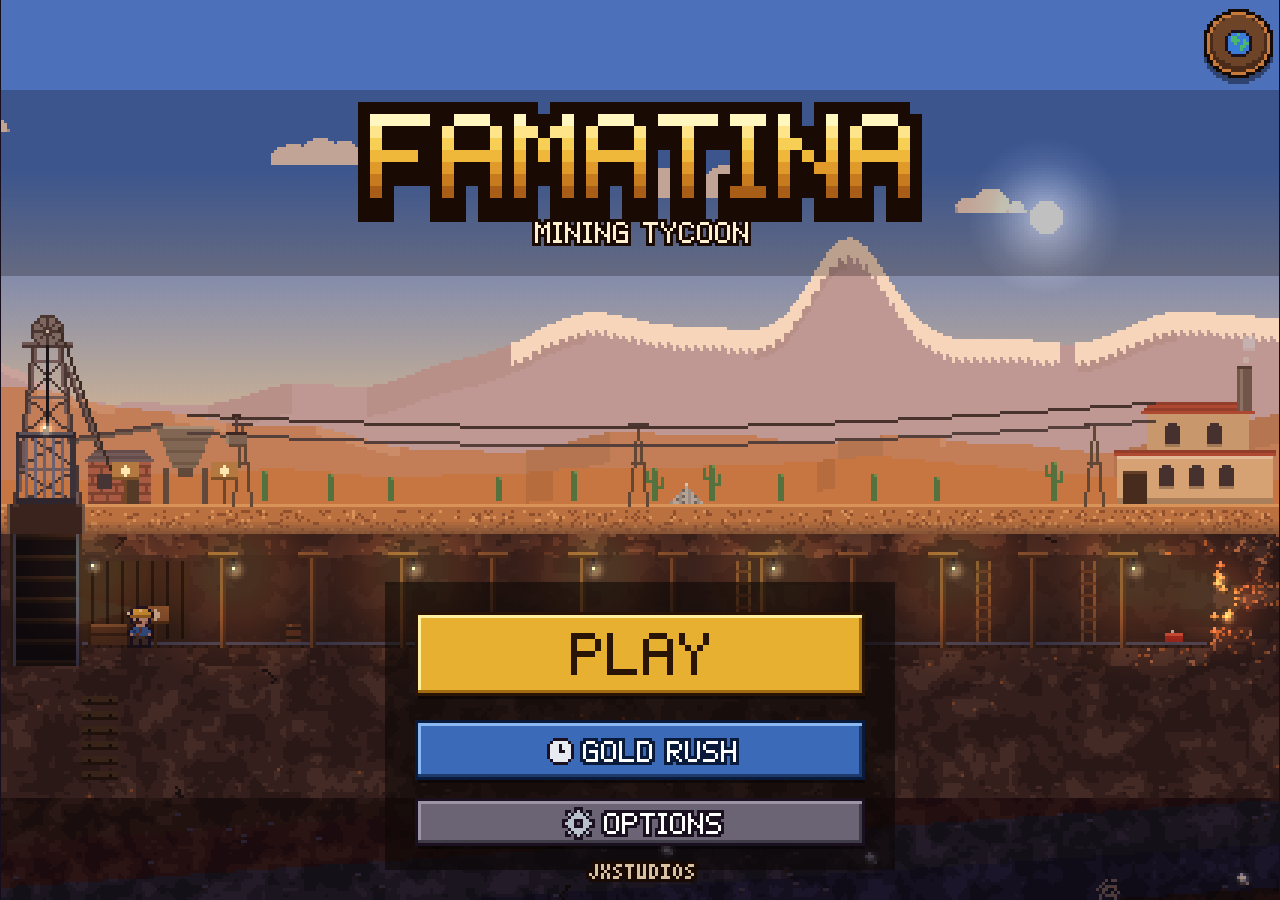
==== famatina/famatina.html @ 53d09a87 "FAMATINA: tycoon minero 2D (5 minas, capataces, vitrina, Fiebre del Oro, 13 idiomas) y portada 9:16 " ====
<!doctype html>
<html lang="es">
<head>
<meta charset="utf-8">
<meta name="viewport" content="width=device-width,initial-scale=1,maximum-scale=1,user-scalable=no,viewport-fit=cover">
<meta name="theme-color" content="#160e1c">
<title>FAMATINA</title>
<style>
html,body{margin:0;height:100%;background:#160e1c;overflow:hidden;touch-action:none;-webkit-user-select:none;user-select:none;-webkit-tap-highlight-color:transparent;-webkit-touch-callout:none;overscroll-behavior:none}
#lienzo{position:absolute;left:0;top:0;image-rendering:pixelated;image-rendering:crisp-edges;touch-action:none;outline:none}
#carga{position:absolute;inset:0;display:flex;align-items:center;justify-content:center;flex-direction:column;color:#f4c542;font:bold 22px monospace;letter-spacing:6px;background:#160e1c}
#carga small{color:#a08870;font-size:12px;margin-top:14px;letter-spacing:1px;opacity:0;transition:opacity .6s;font-weight:normal}
</style>
</head>
<body>
<div id="carga">FAMATINA<small id="aviso">Si no carga, abrilo con Chrome o Safari.</small></div>
<noscript><div style="position:absolute;inset:0;background:#160e1c;color:#f4c542;font:16px monospace;display:flex;align-items:center;justify-content:center">Este juego necesita JavaScript.</div></noscript>
<canvas id="lienzo"></canvas>
<script>setTimeout(function(){var a=document.getElementById('aviso');if(a)a.style.opacity=1},7000)</script>
<script>(function(){'use strict';
// FAMATINA — base: tamaños, azar con semilla, guardado, números, colores e idioma
const JUEGO = 'famatina';
const PARAM = new URLSearchParams(location.search);
const PRUEBA = PARAM.has('prueba');
let W = 216, H = 400, RES = 1, ESC = 1, DPR = 1;

const clamp = (v, a, b) => (v < a ? a : v > b ? b : v);
const lerp = (a, b, t) => a + (b - a) * t;
const suave = t => { t = clamp(t, 0, 1); return t * t * (3 - 2 * t); };
const rebote = t => { const c = 1.70158; t -= 1; return 1 + (c + 1) * t * t * t + c * t * t; };

function rngSemilla(s) {
  let a = (s >>> 0) || 1;
  return function () {
    a = (a + 0x6D2B79F5) | 0;
    let t = Math.imul(a ^ (a >>> 15), 1 | a);
    t = (t + Math.imul(t ^ (t >>> 7), 61 | t)) ^ t;
    return ((t ^ (t >>> 14)) >>> 0) / 4294967296;
  };
}
function hashTxt(s) { let h = 2166136261; for (let i = 0; i < s.length; i++) { h ^= s.charCodeAt(i); h = Math.imul(h, 16777619); } return h >>> 0; }
function hoy(d) { d = d || new Date(); return d.getFullYear() * 10000 + (d.getMonth() + 1) * 100 + d.getDate(); }
function ayer() { const d = new Date(); d.setDate(d.getDate() - 1); return hoy(d); }
// azar solo para lo que se ve (la simulación usa semillas)
const vis = Math.random;
const rnd = (a, b) => a + vis() * (b - a);
const rndI = (a, b) => Math.floor(rnd(a, b + 1));

const Guardado = {
  leer(k, def) { try { const v = localStorage.getItem(JUEGO + '.' + k); return v == null ? def : JSON.parse(v); } catch (e) { return def; } },
  escribir(k, v) { try { localStorage.setItem(JUEGO + '.' + k, JSON.stringify(v)); } catch (e) { } },
  borrar(k) { try { localStorage.removeItem(JUEGO + '.' + k); } catch (e) { } },
};

// ---------- números ----------
let FORMATO = 'corto';
function sufijo(e) {
  const S = ['', 'K', 'M', 'B', 'T'];
  if (e < 5) return S[e];
  const k = e - 5;
  return String.fromCharCode(65 + Math.floor(k / 26) % 26) + String.fromCharCode(65 + k % 26);
}
function fmt(n) {
  if (!isFinite(n)) return 'MAX';
  if (n < 0) return '-' + fmt(-n);
  if (n < 1000) return n < 10 && n % 1 > 0.05 ? n.toFixed(1) : String(Math.floor(n));
  if (FORMATO === 'cientifico') { const e = Math.floor(Math.log10(n)); return (n / Math.pow(10, e)).toFixed(2) + 'E' + e; }
  let e = Math.floor(Math.log10(n) / 3), v = n / Math.pow(1000, e);
  if (v >= 999.5) { e++; v /= 1000; }
  return (v < 10 ? v.toFixed(2) : v < 100 ? v.toFixed(1) : String(Math.floor(v))) + sufijo(e);
}
function fmtT(s) {
  s = Math.max(0, Math.ceil(s));
  const h = Math.floor(s / 3600), m = Math.floor(s % 3600 / 60), x = s % 60;
  if (h > 0) return h + 'H ' + String(m).padStart(2, '0') + 'M';
  if (m > 0) return m + 'M ' + String(x).padStart(2, '0') + 'S';
  return x + 'S';
}

// ---------- colores ----------
const _rgb = new Map();
function hexRgb(h) {
  let c = _rgb.get(h);
  if (!c) { const n = parseInt(h.slice(1), 16); c = [n >> 16 & 255, n >> 8 & 255, n & 255]; _rgb.set(h, c); }
  return c;
}
function rgbHex(c) { return '#' + c.map(v => clamp(Math.round(v), 0, 255).toString(16).padStart(2, '0')).join(''); }
function mezcla(a, b, t) { const x = hexRgb(a), y = hexRgb(b); return rgbHex([lerp(x[0], y[0], t), lerp(x[1], y[1], t), lerp(x[2], y[2], t)]); }
function rgba(h, a) { const c = hexRgb(h); return 'rgba(' + c[0] + ',' + c[1] + ',' + c[2] + ',' + a + ')'; }
function mult(a, b) { const x = hexRgb(a), y = hexRgb(b); return rgbHex([x[0] * y[0] / 255, x[1] * y[1] / 255, x[2] * y[2] / 255]); }

// ---------- idiomas ----------
const IDIOMAS = [
  ['es', 'Español (Argentina)'], ['es-MX', 'Español (México)'], ['en', 'English'], ['pt', 'Português (Brasil)'],
  ['ar', 'العربية'], ['id', 'Bahasa Indonesia'], ['ms', 'Bahasa Melayu'], ['fil', 'Filipino'],
  ['tr', 'Türkçe'], ['ur', 'اردو'], ['th', 'ไทย'], ['my', 'မြန်မာ'], ['ja', '日本語'],
];
const TXT = {};
let IDIOMA = 'es';
function tr(k) {
  let s = (TXT[IDIOMA] && TXT[IDIOMA][k]);
  if (s == null) s = TXT.en && TXT.en[k];
  if (s == null) s = TXT.es[k];
  if (s == null) return k;
  if (arguments.length > 1) { const a = arguments; s = s.replace(/\{(\d)\}/g, (m, i) => a[+i + 1]); }
  return s;
}
function idiomaInicial(g) {
  if (g && TXT[g]) return g;
  const ls = navigator.languages && navigator.languages.length ? navigator.languages : [navigator.language || 'en'];
  for (const l0 of ls) {
    const [a, b] = String(l0 || '').toLowerCase().split('-');
    if (a === 'es') return b === 'ar' || b === 'uy' || b === 'py' ? 'es' : 'es-MX';
    if (a === 'pt') return 'pt';
    if (a === 'tl' || a === 'fil') return 'fil';
    if (a === 'in' || a === 'id') return 'id';
    if (['en', 'ar', 'ms', 'tr', 'ur', 'th', 'my', 'ja'].includes(a)) return a;
  }
  return 'en';
}
const esRTL = () => IDIOMA === 'ar' || IDIOMA === 'ur';

// FAMATINA — los 13 idiomas (los nombres de minas, minerales y capataces quedan como están)
TXT.es = {
  jugar: 'JUGAR', fiebre: 'FIEBRE DEL ORO', opciones: 'OPCIONES', subtitulo: 'IMPERIO MINERO', nivel: 'NIVEL {0}', ascensor: 'ASCENSOR', transporte: 'TRANSPORTE',
  mejorar: 'MEJORAR', max: 'MÁX', mineros: 'MINEROS', produccion: 'PRODUCCIÓN', carga: 'CARGA', velocidad: 'VELOCIDAD', capacidad: 'CAPACIDAD', cantidad: 'CANTIDAD', venta: 'VENTA',
  hito: 'HITO NV {0}', masMinero: '+1 MINERO', masCarro: '+1 CARGUERO', masVel: '+VELOCIDAD', cuello: 'NO DA ABASTO', nuevoNivel: 'NUEVO NIVEL', fondo: 'FONDO DE LA MINA',
  capataz: 'CAPATAZ', capataces: 'CAPATACES', contratar: 'CONTRATAR', trabajaSolo: 'TRABAJA SOLO, AUNQUE NO ESTÉS', usar: 'USAR', usarTodas: 'USAR TODAS', listaEn: 'LISTA EN {0}',
  activa: 'ACTIVA {0}', otro: 'OTRO CAPATAZ', comun: 'COMÚN', raro: 'RARO', epico: 'ÉPICO', habVel: 'VELOCIDAD ×{0}', habCarga: 'CARGA ×{0}', habRebaja: 'MEJORAS −{0}%', dura: 'DURA {0} · ESPERA {1}',
  minas: 'MINAS', ir: 'IR', actual: 'ESTÁS ACÁ', bloqueada: 'NIVEL {0} EN {1}', minaNueva: '¡NUEVA MINA!', refundar: 'REFUNDAR',
  refundarTxt: 'VOLVÉS AL NIVEL 1 Y ESTA MINA MULTIPLICA SUS GANANCIAS PARA SIEMPRE: CUANTO MÁS HONDO, MÁS. LOS CAPATACES SE QUEDAN.', refundarReq: 'NECESITÁS EL NIVEL {0}', refundada: '¡MINA REFUNDADA! ×{0}',
  vitrina: 'VITRINA', vitrinaTxt: '+10% POR MINERAL · ×2 CON LA VITRINA COMPLETA', encontraste: '¡ENCONTRASTE {0}!', logros: 'LOGROS', logrosTxt: '+2% POR CADA LOGRO', cobrar: 'COBRAR', nada: 'NADA TODAVÍA',
  ofrenda: 'OFRENDA A LA PACHAMAMA', gratis: 'OFRENDA GRATIS', ofrendaTxt: 'GANANCIAS ×2 POR {0}', adelantar: 'ADELANTAR {0}', quedan: 'QUEDAN {0}', boost: 'GANANCIAS ×2', pepitas: 'PEPITAS',
  sinPepitas: 'NO TE ALCANZAN LAS PEPITAS', faltan: 'TE FALTAN {0}', bienvenida: 'MIENTRAS NO ESTABAS', afuera: 'ESTUVISTE {0} AFUERA', diario: 'PREMIO DEL DÍA', dia: 'DÍA {0}',
  musica: 'MÚSICA', sonido: 'SONIDO', idioma: 'IDIOMA', controles: 'CONTROLES', calidad: 'CALIDAD', auto: 'AUTO', alta: 'ALTA', baja: 'BAJA', numeros: 'NÚMEROS', corto: 'CORTO',
  vibrar: 'VIBRAR', zurdo: 'ZURDO', si: 'SÍ', no: 'NO', menu: 'MENÚ', borrar: 'BORRAR PARTIDA', seguro: '¿SEGURO? SE PIERDE TODO.', aceptar: 'ACEPTAR', cancelar: 'CANCELAR', volver: 'VOLVER',
  listo: 'LISTO', restablecer: 'RESTABLECER', probaAca: 'PROBÁ ACÁ', tamano: 'TAMAÑO', opacidad: 'OPACIDAD', arrastre: 'ARRASTRE', mantener: 'MANTENER APRETADO PARA COMPRAR',
  lento: 'LENTO', normal: 'NORMAL', rapido: 'RÁPIDO', arrastraBotones: 'ARRASTRÁ LOS BOTONES. TOCÁ UNO PARA AJUSTARLO.',
  tut1: 'TOCÁ EL TÚNEL PARA QUE EL MINERO PIQUE', tut2: 'TOCÁ EL POZO: LA JAULA SUBE LA CARGA', tut3: 'TOCÁ LA TOLVA: EL CABLECARRIL LA LLEVA AL INGENIO',
  tut4: 'MEJORÁ EL NIVEL: MÁS PRODUCCIÓN', tut5: 'CONTRATÁ UN CAPATAZ: TRABAJA SOLO', tut6: 'ABRÍ UN NIVEL NUEVO: MÁS HONDO, MÁS VALIOSO',
  hitoBanner: '¡HITO!', nivelBanner: '¡NIVEL {0}!', fiebreTxt: '3 MINUTOS, TODO A MANO. EL MISMO DESAFÍO PARA TODOS HOY.', empezar: 'EMPEZAR', record: 'RÉCORD', hoy: 'HOY',
  bronce: 'BRONCE', plata: 'PLATA', oro: 'ORO', tiempo: '¡TIEMPO!', otraVez: 'OTRA VEZ', premio: 'PREMIO', abandonar: '¿ABANDONAR LA FIEBRE?',
  modOro: 'ORO ×3 EN EL NIVEL {0}', modAsc: 'ASCENSOR VELOZ', modCondor: 'LLUEVEN CÓNDORES', modMinero: 'MINEROS RÁPIDOS', modVetas: 'VETAS RICAS SEGUIDO', modRebaja: 'MEJORAS −40%',
  modArranque: 'EMPEZÁS CON $300', modCapataces: 'CAPATACES A MITAD DE PRECIO',
  lgGana: 'GANÁ {0}', lgNivel: 'ABRÍ EL NIVEL {0}', lgCapataz1: 'CONTRATÁ TU PRIMER CAPATAZ', lgCapataz: 'CONTRATÁ {0} CAPATACES', lgEpico: 'CONSEGUÍ UN CAPATAZ ÉPICO',
  lgHab: 'USÁ {0} HABILIDADES', lgCondor: 'ATRAPÁ {0} CÓNDORES DORADOS', lgGeoda: 'ROMPÉ {0} GEODAS', lgMineral: 'ENCONTRÁ {0} MINERALES', lgVitrina: 'COMPLETÁ UNA VITRINA',
  lgRefundar: 'REFUNDÁ UNA MINA', lgAbrir: 'ABRÍ {0}', lgMinas5: 'ABRÍ LAS 5 MINAS', lgFiebre: 'GANÁ ORO EN LA FIEBRE', lgRacha: 'JUGÁ {0} DÍAS SEGUIDOS', lgOfrenda: 'HACÉ {0} OFRENDAS',
};
TXT['es-MX'] = Object.assign({}, TXT.es, {
  actual: 'ESTÁS AQUÍ', bloqueada: 'NIVEL {0} EN {1}', refundarTxt: 'VUELVES AL NIVEL 1 Y ESTA MINA MULTIPLICA SUS GANANCIAS PARA SIEMPRE: ENTRE MÁS HONDO, MÁS. LOS CAPATACES SE QUEDAN.',
  refundarReq: 'NECESITAS EL NIVEL {0}', afuera: 'ESTUVISTE {0} FUERA', probaAca: 'PRUEBA AQUÍ', arrastraBotones: 'ARRASTRA LOS BOTONES. TOCA UNO PARA AJUSTARLO.',
  tut1: 'TOCA EL TÚNEL PARA QUE EL MINERO PIQUE', tut2: 'TOCA EL TIRO: LA JAULA SUBE LA CARGA', tut3: 'TOCA LA TOLVA: EL TELEFÉRICO LA LLEVA A LA PLANTA',
  tut4: 'MEJORA EL NIVEL: MÁS PRODUCCIÓN', tut5: 'CONTRATA UN CAPATAZ: TRABAJA SOLO', tut6: 'ABRE UN NIVEL NUEVO: MÁS HONDO, MÁS VALIOSO',
  modArranque: 'EMPIEZAS CON $300', modVetas: 'VETAS RICAS SEGUIDAS', mantener: 'MANTÉN PRESIONADO PARA COMPRAR',
  lgGana: 'GANA {0}', lgNivel: 'ABRE EL NIVEL {0}', lgCapataz1: 'CONTRATA TU PRIMER CAPATAZ', lgCapataz: 'CONTRATA {0} CAPATACES', lgEpico: 'CONSIGUE UN CAPATAZ ÉPICO',
  lgHab: 'USA {0} HABILIDADES', lgCondor: 'ATRAPA {0} CÓNDORES DORADOS', lgGeoda: 'ROMPE {0} GEODAS', lgMineral: 'ENCUENTRA {0} MINERALES', lgVitrina: 'COMPLETA UNA VITRINA',
  lgRefundar: 'REFUNDA UNA MINA', lgAbrir: 'ABRE {0}', lgMinas5: 'ABRE LAS 5 MINAS', lgFiebre: 'GANA ORO EN LA FIEBRE', lgRacha: 'JUEGA {0} DÍAS SEGUIDOS', lgOfrenda: 'HAZ {0} OFRENDAS',
});
Object.assign(TXT, {
  en: {
    jugar: 'PLAY', fiebre: 'GOLD RUSH', opciones: 'OPTIONS', subtitulo: 'MINING TYCOON', nivel: 'LEVEL {0}', ascensor: 'ELEVATOR', transporte: 'TRANSPORT',
    mejorar: 'UPGRADE', max: 'MAX', mineros: 'MINERS', produccion: 'OUTPUT', carga: 'LOAD', velocidad: 'SPEED', capacidad: 'CAPACITY', cantidad: 'AMOUNT', venta: 'SALES',
    hito: 'MILESTONE LV {0}', masMinero: '+1 MINER', masCarro: '+1 CARRIER', masVel: '+SPEED', cuello: "CAN'T KEEP UP", nuevoNivel: 'NEW LEVEL', fondo: 'BOTTOM OF THE MINE',
    capataz: 'FOREMAN', capataces: 'FOREMEN', contratar: 'HIRE', trabajaSolo: 'WORKS ON ITS OWN, EVEN WHEN YOU ARE AWAY', usar: 'USE', usarTodas: 'USE ALL', listaEn: 'READY IN {0}',
    activa: 'ACTIVE {0}', otro: 'ANOTHER FOREMAN', comun: 'COMMON', raro: 'RARE', epico: 'EPIC', habVel: 'SPEED ×{0}', habCarga: 'LOAD ×{0}', habRebaja: 'UPGRADES −{0}%', dura: 'LASTS {0} · COOLDOWN {1}',
    minas: 'MINES', ir: 'GO', actual: 'YOU ARE HERE', bloqueada: 'LEVEL {0} IN {1}', minaNueva: 'NEW MINE!', refundar: 'REFOUND',
    refundarTxt: 'BACK TO LEVEL 1, AND THIS MINE MULTIPLIES ITS EARNINGS FOREVER: THE DEEPER, THE MORE. FOREMEN STAY.', refundarReq: 'NEEDS LEVEL {0}', refundada: 'MINE REFOUNDED! ×{0}',
    vitrina: 'SHOWCASE', vitrinaTxt: '+10% PER MINERAL · ×2 WITH A FULL SHOWCASE', encontraste: 'YOU FOUND {0}!', logros: 'ACHIEVEMENTS', logrosTxt: '+2% PER ACHIEVEMENT', cobrar: 'CLAIM', nada: 'NOTHING YET',
    ofrenda: 'OFFERING TO PACHAMAMA', gratis: 'FREE OFFERING', ofrendaTxt: 'EARNINGS ×2 FOR {0}', adelantar: 'SKIP {0}', quedan: '{0} LEFT', boost: 'EARNINGS ×2', pepitas: 'NUGGETS',
    sinPepitas: 'NOT ENOUGH NUGGETS', faltan: 'YOU NEED {0} MORE', bienvenida: 'WHILE YOU WERE AWAY', afuera: 'AWAY FOR {0}', diario: 'DAILY REWARD', dia: 'DAY {0}',
    musica: 'MUSIC', sonido: 'SOUND', idioma: 'LANGUAGE', controles: 'CONTROLS', calidad: 'QUALITY', auto: 'AUTO', alta: 'HIGH', baja: 'LOW', numeros: 'NUMBERS', corto: 'SHORT',
    vibrar: 'VIBRATION', zurdo: 'LEFT-HANDED', si: 'YES', no: 'NO', menu: 'MENU', borrar: 'DELETE SAVE', seguro: 'ARE YOU SURE? EVERYTHING WILL BE LOST.', aceptar: 'OK', cancelar: 'CANCEL', volver: 'BACK',
    listo: 'DONE', restablecer: 'RESET', probaAca: 'TRY IT HERE', tamano: 'SIZE', opacidad: 'OPACITY', arrastre: 'DRAG SPEED', mantener: 'HOLD TO BUY',
    lento: 'SLOW', normal: 'NORMAL', rapido: 'FAST', arrastraBotones: 'DRAG THE BUTTONS. TAP ONE TO ADJUST IT.',
    tut1: 'TAP THE TUNNEL SO THE MINER STARTS DIGGING', tut2: 'TAP THE SHAFT: THE CAGE BRINGS THE ORE UP', tut3: 'TAP THE HOPPER: THE CABLEWAY CARRIES IT TO THE MILL',
    tut4: 'UPGRADE THE LEVEL: MORE OUTPUT', tut5: 'HIRE A FOREMAN: IT WORKS ON ITS OWN', tut6: 'OPEN A NEW LEVEL: DEEPER IS RICHER',
    hitoBanner: 'MILESTONE!', nivelBanner: 'LEVEL {0}!', fiebreTxt: '3 MINUTES, ALL BY HAND. THE SAME CHALLENGE FOR EVERYONE TODAY.', empezar: 'START', record: 'RECORD', hoy: 'TODAY',
    bronce: 'BRONZE', plata: 'SILVER', oro: 'GOLD', tiempo: "TIME'S UP!", otraVez: 'AGAIN', premio: 'REWARD', abandonar: 'QUIT THE GOLD RUSH?',
    modOro: 'GOLD ×3 ON LEVEL {0}', modAsc: 'FAST ELEVATOR', modCondor: 'CONDORS GALORE', modMinero: 'QUICK MINERS', modVetas: 'FREQUENT RICH VEINS', modRebaja: 'UPGRADES −40%',
    modArranque: 'START WITH $300', modCapataces: 'FOREMEN AT HALF PRICE',
    lgGana: 'EARN {0}', lgNivel: 'OPEN LEVEL {0}', lgCapataz1: 'HIRE YOUR FIRST FOREMAN', lgCapataz: 'HIRE {0} FOREMEN', lgEpico: 'GET AN EPIC FOREMAN',
    lgHab: 'USE {0} ABILITIES', lgCondor: 'CATCH {0} GOLDEN CONDORS', lgGeoda: 'CRACK {0} GEODES', lgMineral: 'FIND {0} MINERALS', lgVitrina: 'COMPLETE A SHOWCASE',
    lgRefundar: 'REFOUND A MINE', lgAbrir: 'OPEN {0}', lgMinas5: 'OPEN ALL 5 MINES', lgFiebre: 'WIN GOLD IN THE GOLD RUSH', lgRacha: 'PLAY {0} DAYS IN A ROW', lgOfrenda: 'MAKE {0} OFFERINGS',
  },
  pt: {
    jugar: 'JOGAR', fiebre: 'FEBRE DO OURO', opciones: 'OPÇÕES', subtitulo: 'IMPÉRIO MINEIRO', nivel: 'NÍVEL {0}', ascensor: 'ELEVADOR', transporte: 'TRANSPORTE',
    mejorar: 'MELHORAR', max: 'MÁX', mineros: 'MINEIROS', produccion: 'PRODUÇÃO', carga: 'CARGA', velocidad: 'VELOCIDADE', capacidad: 'CAPACIDADE', cantidad: 'QUANTIDADE', venta: 'VENDA',
    hito: 'MARCO NV {0}', masMinero: '+1 MINEIRO', masCarro: '+1 CARREGADOR', masVel: '+VELOCIDADE', cuello: 'NÃO DÁ CONTA', nuevoNivel: 'NOVO NÍVEL', fondo: 'FUNDO DA MINA',
    capataz: 'CAPATAZ', capataces: 'CAPATAZES', contratar: 'CONTRATAR', trabajaSolo: 'TRABALHA SOZINHO, MESMO QUANDO VOCÊ NÃO ESTÁ', usar: 'USAR', usarTodas: 'USAR TODAS', listaEn: 'PRONTA EM {0}',
    activa: 'ATIVA {0}', otro: 'OUTRO CAPATAZ', comun: 'COMUM', raro: 'RARO', epico: 'ÉPICO', habVel: 'VELOCIDADE ×{0}', habCarga: 'CARGA ×{0}', habRebaja: 'MELHORIAS −{0}%', dura: 'DURA {0} · ESPERA {1}',
    minas: 'MINAS', ir: 'IR', actual: 'VOCÊ ESTÁ AQUI', bloqueada: 'NÍVEL {0} EM {1}', minaNueva: 'NOVA MINA!', refundar: 'REFUNDAR',
    refundarTxt: 'VOLTA AO NÍVEL 1 E ESTA MINA MULTIPLICA OS GANHOS PARA SEMPRE: QUANTO MAIS FUNDO, MAIS. OS CAPATAZES FICAM.', refundarReq: 'PRECISA DO NÍVEL {0}', refundada: 'MINA REFUNDADA! ×{0}',
    vitrina: 'VITRINE', vitrinaTxt: '+10% POR MINERAL · ×2 COM A VITRINE COMPLETA', encontraste: 'VOCÊ ACHOU {0}!', logros: 'CONQUISTAS', logrosTxt: '+2% POR CONQUISTA', cobrar: 'RESGATAR', nada: 'NADA AINDA',
    ofrenda: 'OFERENDA À PACHAMAMA', gratis: 'OFERENDA GRÁTIS', ofrendaTxt: 'GANHOS ×2 POR {0}', adelantar: 'ADIANTAR {0}', quedan: 'FALTAM {0}', boost: 'GANHOS ×2', pepitas: 'PEPITAS',
    sinPepitas: 'PEPITAS INSUFICIENTES', faltan: 'FALTAM {0}', bienvenida: 'ENQUANTO VOCÊ ESTAVA FORA', afuera: 'FORA POR {0}', diario: 'PRÊMIO DO DIA', dia: 'DIA {0}',
    musica: 'MÚSICA', sonido: 'SOM', idioma: 'IDIOMA', controles: 'CONTROLES', calidad: 'QUALIDADE', auto: 'AUTO', alta: 'ALTA', baja: 'BAIXA', numeros: 'NÚMEROS', corto: 'CURTO',
    vibrar: 'VIBRAR', zurdo: 'CANHOTO', si: 'SIM', no: 'NÃO', menu: 'MENU', borrar: 'APAGAR PROGRESSO', seguro: 'TEM CERTEZA? TUDO SERÁ PERDIDO.', aceptar: 'OK', cancelar: 'CANCELAR', volver: 'VOLTAR',
    listo: 'PRONTO', restablecer: 'REDEFINIR', probaAca: 'TESTE AQUI', tamano: 'TAMANHO', opacidad: 'OPACIDADE', arrastre: 'ARRASTE', mantener: 'SEGURE PARA COMPRAR',
    lento: 'LENTO', normal: 'NORMAL', rapido: 'RÁPIDO', arrastraBotones: 'ARRASTE OS BOTÕES. TOQUE UM PARA AJUSTAR.',
    tut1: 'TOQUE O TÚNEL PARA O MINEIRO CAVAR', tut2: 'TOQUE O POÇO: A GAIOLA SOBE A CARGA', tut3: 'TOQUE A TREMONHA: O TELEFÉRICO LEVA AO ENGENHO',
    tut4: 'MELHORE O NÍVEL: MAIS PRODUÇÃO', tut5: 'CONTRATE UM CAPATAZ: TRABALHA SOZINHO', tut6: 'ABRA UM NÍVEL NOVO: MAIS FUNDO, MAIS VALIOSO',
    hitoBanner: 'MARCO!', nivelBanner: 'NÍVEL {0}!', fiebreTxt: '3 MINUTOS, TUDO NA MÃO. O MESMO DESAFIO PARA TODOS HOJE.', empezar: 'COMEÇAR', record: 'RECORDE', hoy: 'HOJE',
    bronce: 'BRONZE', plata: 'PRATA', oro: 'OURO', tiempo: 'TEMPO!', otraVez: 'DE NOVO', premio: 'PRÊMIO', abandonar: 'ABANDONAR A FEBRE?',
    modOro: 'OURO ×3 NO NÍVEL {0}', modAsc: 'ELEVADOR VELOZ', modCondor: 'CHUVA DE CONDORES', modMinero: 'MINEIROS RÁPIDOS', modVetas: 'VEIOS RICOS SEGUIDOS', modRebaja: 'MELHORIAS −40%',
    modArranque: 'COMECE COM $300', modCapataces: 'CAPATAZES PELA METADE',
    lgGana: 'GANHE {0}', lgNivel: 'ABRA O NÍVEL {0}', lgCapataz1: 'CONTRATE SEU PRIMEIRO CAPATAZ', lgCapataz: 'CONTRATE {0} CAPATAZES', lgEpico: 'CONSIGA UM CAPATAZ ÉPICO',
    lgHab: 'USE {0} HABILIDADES', lgCondor: 'PEGUE {0} CONDORES DOURADOS', lgGeoda: 'QUEBRE {0} GEODOS', lgMineral: 'ACHE {0} MINERAIS', lgVitrina: 'COMPLETE UMA VITRINE',
    lgRefundar: 'REFUNDE UMA MINA', lgAbrir: 'ABRA {0}', lgMinas5: 'ABRA AS 5 MINAS', lgFiebre: 'GANHE OURO NA FEBRE', lgRacha: 'JOGUE {0} DIAS SEGUIDOS', lgOfrenda: 'FAÇA {0} OFERENDAS',
  },
  ar: {
    jugar: 'العب', fiebre: 'حمى الذهب', opciones: 'الإعدادات', subtitulo: 'إمبراطورية التعدين', nivel: 'المستوى {0}', ascensor: 'المصعد', transporte: 'النقل',
    mejorar: 'ترقية', max: 'الأقصى', mineros: 'العمال', produccion: 'الإنتاج', carga: 'الحمولة', velocidad: 'السرعة', capacidad: 'السعة', cantidad: 'العدد', venta: 'المبيعات',
    hito: 'إنجاز المستوى {0}', masMinero: '+1 عامل', masCarro: '+1 ناقل', masVel: '+سرعة', cuello: 'لا يواكب', nuevoNivel: 'مستوى جديد', fondo: 'قاع المنجم',
    capataz: 'رئيس العمال', capataces: 'رؤساء العمال', contratar: 'وظّف', trabajaSolo: 'يعمل وحده حتى في غيابك', usar: 'استخدم', usarTodas: 'استخدم الكل', listaEn: 'جاهز بعد {0}',
    activa: 'نشط {0}', otro: 'رئيس عمال آخر', comun: 'عادي', raro: 'نادر', epico: 'ملحمي', habVel: 'السرعة ×{0}', habCarga: 'الحمولة ×{0}', habRebaja: 'الترقيات −{0}%', dura: 'المدة {0} · الانتظار {1}',
    minas: 'المناجم', ir: 'اذهب', actual: 'أنت هنا', bloqueada: 'المستوى {0} في {1}', minaNueva: 'منجم جديد!', refundar: 'أعد التأسيس',
    refundarTxt: 'تعود إلى المستوى 1 ويضاعف هذا المنجم أرباحه إلى الأبد: كلما تعمقت زاد. يبقى رؤساء العمال.', refundarReq: 'يتطلب المستوى {0}', refundada: 'أُعيد تأسيس المنجم! ×{0}',
    vitrina: 'خزانة العرض', vitrinaTxt: '+10% لكل معدن · ×2 عند اكتمال الخزانة', encontraste: 'وجدت {0}!', logros: 'الإنجازات', logrosTxt: '+2% لكل إنجاز', cobrar: 'استلم', nada: 'لا شيء بعد',
    ofrenda: 'قربان للباتشاماما', gratis: 'قربان مجاني', ofrendaTxt: 'الأرباح ×2 لمدة {0}', adelantar: 'تقديم {0}', quedan: 'متبقٍ {0}', boost: 'الأرباح ×2', pepitas: 'كتل الذهب',
    sinPepitas: 'كتل الذهب لا تكفي', faltan: 'ينقصك {0}', bienvenida: 'أثناء غيابك', afuera: 'غبت {0}', diario: 'جائزة اليوم', dia: 'اليوم {0}',
    musica: 'الموسيقى', sonido: 'الصوت', idioma: 'اللغة', controles: 'التحكم', calidad: 'الجودة', auto: 'تلقائي', alta: 'عالية', baja: 'منخفضة', numeros: 'الأرقام', corto: 'مختصر',
    vibrar: 'الاهتزاز', zurdo: 'أعسر', si: 'نعم', no: 'لا', menu: 'القائمة', borrar: 'حذف التقدم', seguro: 'هل أنت متأكد؟ سيضيع كل شيء.', aceptar: 'موافق', cancelar: 'إلغاء', volver: 'رجوع',
    listo: 'تم', restablecer: 'إعادة ضبط', probaAca: 'جرّب هنا', tamano: 'الحجم', opacidad: 'الشفافية', arrastre: 'السحب', mantener: 'اضغط مطولًا للشراء',
    lento: 'بطيء', normal: 'عادي', rapido: 'سريع', arrastraBotones: 'اسحب الأزرار. المس زرًا لضبطه.',
    tut1: 'المس النفق ليبدأ العامل الحفر', tut2: 'المس البئر: يرفع القفص الحمولة', tut3: 'المس القادوس: ينقلها التلفريك إلى المصنع',
    tut4: 'رقِّ المستوى: إنتاج أكثر', tut5: 'وظّف رئيس عمال: يعمل وحده', tut6: 'افتح مستوى جديدًا: كلما تعمقت زادت القيمة',
    hitoBanner: 'إنجاز!', nivelBanner: 'المستوى {0}!', fiebreTxt: '3 دقائق، كل شيء يدويًا. التحدي نفسه للجميع اليوم.', empezar: 'ابدأ', record: 'الرقم القياسي', hoy: 'اليوم',
    bronce: 'برونز', plata: 'فضة', oro: 'ذهب', tiempo: 'انتهى الوقت!', otraVez: 'مرة أخرى', premio: 'الجائزة', abandonar: 'الانسحاب من حمى الذهب؟',
    modOro: 'الذهب ×3 في المستوى {0}', modAsc: 'مصعد سريع', modCondor: 'كثير من الكندور', modMinero: 'عمال سريعون', modVetas: 'عروق غنية متكررة', modRebaja: 'الترقيات −40%',
    modArranque: 'ابدأ بـ $300', modCapataces: 'رؤساء العمال بنصف السعر',
    lgGana: 'اربح {0}', lgNivel: 'افتح المستوى {0}', lgCapataz1: 'وظّف أول رئيس عمال', lgCapataz: 'وظّف {0} رؤساء عمال', lgEpico: 'احصل على رئيس عمال ملحمي',
    lgHab: 'استخدم {0} مهارة', lgCondor: 'التقط {0} كندور ذهبي', lgGeoda: 'اكسر {0} جيود', lgMineral: 'اعثر على {0} معادن', lgVitrina: 'أكمل خزانة عرض',
    lgRefundar: 'أعد تأسيس منجم', lgAbrir: 'افتح {0}', lgMinas5: 'افتح المناجم الخمسة', lgFiebre: 'اربح الذهب في الحمى', lgRacha: 'العب {0} أيام متتالية', lgOfrenda: 'قدّم {0} قرابين',
  },
  id: {
    jugar: 'MAIN', fiebre: 'DEMAM EMAS', opciones: 'PENGATURAN', subtitulo: 'RAJA TAMBANG', nivel: 'LEVEL {0}', ascensor: 'LIFT', transporte: 'ANGKUTAN',
    mejorar: 'TINGKATKAN', max: 'MAKS', mineros: 'PENAMBANG', produccion: 'PRODUKSI', carga: 'MUATAN', velocidad: 'KECEPATAN', capacidad: 'KAPASITAS', cantidad: 'JUMLAH', venta: 'PENJUALAN',
    hito: 'TONGGAK LV {0}', masMinero: '+1 PENAMBANG', masCarro: '+1 PENGANGKUT', masVel: '+KECEPATAN', cuello: 'TIDAK SANGGUP', nuevoNivel: 'LEVEL BARU', fondo: 'DASAR TAMBANG',
    capataz: 'MANDOR', capataces: 'MANDOR', contratar: 'REKRUT', trabajaSolo: 'BEKERJA SENDIRI, BAHKAN SAAT KAMU PERGI', usar: 'PAKAI', usarTodas: 'PAKAI SEMUA', listaEn: 'SIAP DALAM {0}',
    activa: 'AKTIF {0}', otro: 'MANDOR LAIN', comun: 'BIASA', raro: 'LANGKA', epico: 'EPIK', habVel: 'KECEPATAN ×{0}', habCarga: 'MUATAN ×{0}', habRebaja: 'PENINGKATAN −{0}%', dura: 'DURASI {0} · JEDA {1}',
    minas: 'TAMBANG', ir: 'PERGI', actual: 'KAMU DI SINI', bloqueada: 'LEVEL {0} DI {1}', minaNueva: 'TAMBANG BARU!', refundar: 'DIRIKAN ULANG',
    refundarTxt: 'KEMBALI KE LEVEL 1 DAN PENDAPATAN TAMBANG INI BERLIPAT SELAMANYA: MAKIN DALAM, MAKIN BESAR. MANDOR TETAP.', refundarReq: 'BUTUH LEVEL {0}', refundada: 'TAMBANG DIDIRIKAN ULANG! ×{0}',
    vitrina: 'ETALASE', vitrinaTxt: '+10% PER MINERAL · ×2 JIKA ETALASE LENGKAP', encontraste: 'KAMU MENEMUKAN {0}!', logros: 'PENCAPAIAN', logrosTxt: '+2% PER PENCAPAIAN', cobrar: 'KLAIM', nada: 'BELUM ADA',
    ofrenda: 'PERSEMBAHAN UNTUK PACHAMAMA', gratis: 'PERSEMBAHAN GRATIS', ofrendaTxt: 'PENDAPATAN ×2 SELAMA {0}', adelantar: 'LOMPATI {0}', quedan: 'SISA {0}', boost: 'PENDAPATAN ×2', pepitas: 'BONGKAH EMAS',
    sinPepitas: 'BONGKAH EMAS TIDAK CUKUP', faltan: 'KURANG {0}', bienvenida: 'SELAMA KAMU PERGI', afuera: 'PERGI SELAMA {0}', diario: 'HADIAH HARIAN', dia: 'HARI {0}',
    musica: 'MUSIK', sonido: 'SUARA', idioma: 'BAHASA', controles: 'KONTROL', calidad: 'KUALITAS', auto: 'OTOMATIS', alta: 'TINGGI', baja: 'RENDAH', numeros: 'ANGKA', corto: 'PENDEK',
    vibrar: 'GETAR', zurdo: 'KIDAL', si: 'YA', no: 'TIDAK', menu: 'MENU', borrar: 'HAPUS DATA', seguro: 'YAKIN? SEMUA AKAN HILANG.', aceptar: 'OK', cancelar: 'BATAL', volver: 'KEMBALI',
    listo: 'SELESAI', restablecer: 'ATUR ULANG', probaAca: 'COBA DI SINI', tamano: 'UKURAN', opacidad: 'OPASITAS', arrastre: 'SERET', mantener: 'TAHAN UNTUK MEMBELI',
    lento: 'LAMBAT', normal: 'NORMAL', rapido: 'CEPAT', arrastraBotones: 'SERET TOMBOLNYA. KETUK SATU UNTUK MENGATUR.',
    tut1: 'KETUK TEROWONGAN AGAR PENAMBANG MENGGALI', tut2: 'KETUK SUMUR: SANGKAR MENGANGKAT MUATAN', tut3: 'KETUK CORONG: KERETA GANTUNG MEMBAWANYA KE PABRIK',
    tut4: 'TINGKATKAN LEVEL: PRODUKSI NAIK', tut5: 'REKRUT MANDOR: BEKERJA SENDIRI', tut6: 'BUKA LEVEL BARU: MAKIN DALAM, MAKIN BERHARGA',
    hitoBanner: 'TONGGAK!', nivelBanner: 'LEVEL {0}!', fiebreTxt: '3 MENIT, SEMUA MANUAL. TANTANGAN YANG SAMA UNTUK SEMUA HARI INI.', empezar: 'MULAI', record: 'REKOR', hoy: 'HARI INI',
    bronce: 'PERUNGGU', plata: 'PERAK', oro: 'EMAS', tiempo: 'WAKTU HABIS!', otraVez: 'LAGI', premio: 'HADIAH', abandonar: 'KELUAR DARI DEMAM EMAS?',
    modOro: 'EMAS ×3 DI LEVEL {0}', modAsc: 'LIFT CEPAT', modCondor: 'HUJAN KONDOR', modMinero: 'PENAMBANG CEPAT', modVetas: 'URAT KAYA SERING MUNCUL', modRebaja: 'PENINGKATAN −40%',
    modArranque: 'MULAI DENGAN $300', modCapataces: 'MANDOR SETENGAH HARGA',
    lgGana: 'DAPATKAN {0}', lgNivel: 'BUKA LEVEL {0}', lgCapataz1: 'REKRUT MANDOR PERTAMAMU', lgCapataz: 'REKRUT {0} MANDOR', lgEpico: 'DAPATKAN MANDOR EPIK',
    lgHab: 'PAKAI {0} KEMAMPUAN', lgCondor: 'TANGKAP {0} KONDOR EMAS', lgGeoda: 'PECAHKAN {0} GEODE', lgMineral: 'TEMUKAN {0} MINERAL', lgVitrina: 'LENGKAPI SATU ETALASE',
    lgRefundar: 'DIRIKAN ULANG SATU TAMBANG', lgAbrir: 'BUKA {0}', lgMinas5: 'BUKA KELIMA TAMBANG', lgFiebre: 'RAIH EMAS DI DEMAM EMAS', lgRacha: 'MAIN {0} HARI BERTURUT-TURUT', lgOfrenda: 'BERI {0} PERSEMBAHAN',
  },
  ms: {
    jugar: 'MAIN', fiebre: 'DEMAM EMAS', opciones: 'TETAPAN', subtitulo: 'TAIKUN LOMBONG', nivel: 'TAHAP {0}', ascensor: 'LIF', transporte: 'PENGANGKUTAN',
    mejorar: 'NAIK TARAF', max: 'MAKS', mineros: 'PELOMBONG', produccion: 'PENGELUARAN', carga: 'MUATAN', velocidad: 'KELAJUAN', capacidad: 'KAPASITI', cantidad: 'JUMLAH', venta: 'JUALAN',
    hito: 'SASARAN TP {0}', masMinero: '+1 PELOMBONG', masCarro: '+1 PENGANGKUT', masVel: '+KELAJUAN', cuello: 'TIDAK MAMPU', nuevoNivel: 'TAHAP BAHARU', fondo: 'DASAR LOMBONG',
    capataz: 'MANDUR', capataces: 'MANDUR', contratar: 'UPAH', trabajaSolo: 'BEKERJA SENDIRI, WALAUPUN ANDA TIADA', usar: 'GUNA', usarTodas: 'GUNA SEMUA', listaEn: 'SEDIA DALAM {0}',
    activa: 'AKTIF {0}', otro: 'MANDUR LAIN', comun: 'BIASA', raro: 'JARANG', epico: 'EPIK', habVel: 'KELAJUAN ×{0}', habCarga: 'MUATAN ×{0}', habRebaja: 'NAIK TARAF −{0}%', dura: 'TEMPOH {0} · REHAT {1}',
    minas: 'LOMBONG', ir: 'PERGI', actual: 'ANDA DI SINI', bloqueada: 'TAHAP {0} DI {1}', minaNueva: 'LOMBONG BAHARU!', refundar: 'BINA SEMULA',
    refundarTxt: 'KEMBALI KE TAHAP 1 DAN PENDAPATAN LOMBONG INI BERGANDA SELAMANYA: LEBIH DALAM, LEBIH BANYAK. MANDUR KEKAL.', refundarReq: 'PERLU TAHAP {0}', refundada: 'LOMBONG DIBINA SEMULA! ×{0}',
    vitrina: 'ALMARI PAMERAN', vitrinaTxt: '+10% SETIAP MINERAL · ×2 JIKA PAMERAN LENGKAP', encontraste: 'ANDA JUMPA {0}!', logros: 'PENCAPAIAN', logrosTxt: '+2% SETIAP PENCAPAIAN', cobrar: 'TUNTUT', nada: 'BELUM ADA',
    ofrenda: 'PERSEMBAHAN KEPADA PACHAMAMA', gratis: 'PERSEMBAHAN PERCUMA', ofrendaTxt: 'PENDAPATAN ×2 SELAMA {0}', adelantar: 'LANGKAU {0}', quedan: 'BAKI {0}', boost: 'PENDAPATAN ×2', pepitas: 'KETULAN EMAS',
    sinPepitas: 'KETULAN EMAS TIDAK CUKUP', faltan: 'KURANG {0}', bienvenida: 'SEMASA ANDA TIADA', afuera: 'TIADA SELAMA {0}', diario: 'GANJARAN HARIAN', dia: 'HARI {0}',
    musica: 'MUZIK', sonido: 'BUNYI', idioma: 'BAHASA', controles: 'KAWALAN', calidad: 'KUALITI', auto: 'AUTO', alta: 'TINGGI', baja: 'RENDAH', numeros: 'NOMBOR', corto: 'RINGKAS',
    vibrar: 'GETARAN', zurdo: 'KIDAL', si: 'YA', no: 'TIDAK', menu: 'MENU', borrar: 'PADAM SIMPANAN', seguro: 'PASTI? SEMUANYA AKAN HILANG.', aceptar: 'OK', cancelar: 'BATAL', volver: 'KEMBALI',
    listo: 'SIAP', restablecer: 'SET SEMULA', probaAca: 'CUBA DI SINI', tamano: 'SAIZ', opacidad: 'KELEGAPAN', arrastre: 'SERET', mantener: 'TEKAN LAMA UNTUK BELI',
    lento: 'PERLAHAN', normal: 'BIASA', rapido: 'PANTAS', arrastraBotones: 'SERET BUTANG. KETIK SATU UNTUK MELARAS.',
    tut1: 'KETIK TEROWONG SUPAYA PELOMBONG MENGGALI', tut2: 'KETIK SYAF: SANGKAR MENAIKKAN MUATAN', tut3: 'KETIK CORONG: KERETA KABEL MEMBAWANYA KE KILANG',
    tut4: 'NAIK TARAF TAHAP: LEBIH PENGELUARAN', tut5: 'UPAH MANDUR: BEKERJA SENDIRI', tut6: 'BUKA TAHAP BAHARU: LEBIH DALAM, LEBIH BERNILAI',
    hitoBanner: 'SASARAN!', nivelBanner: 'TAHAP {0}!', fiebreTxt: '3 MINIT, SEMUA MANUAL. CABARAN SAMA UNTUK SEMUA HARI INI.', empezar: 'MULA', record: 'REKOD', hoy: 'HARI INI',
    bronce: 'GANGSA', plata: 'PERAK', oro: 'EMAS', tiempo: 'MASA TAMAT!', otraVez: 'LAGI', premio: 'GANJARAN', abandonar: 'TINGGALKAN DEMAM EMAS?',
    modOro: 'EMAS ×3 DI TAHAP {0}', modAsc: 'LIF PANTAS', modCondor: 'HUJAN KONDOR', modMinero: 'PELOMBONG PANTAS', modVetas: 'URAT KAYA KERAP', modRebaja: 'NAIK TARAF −40%',
    modArranque: 'MULA DENGAN $300', modCapataces: 'MANDUR SEPARUH HARGA',
    lgGana: 'DAPATKAN {0}', lgNivel: 'BUKA TAHAP {0}', lgCapataz1: 'UPAH MANDUR PERTAMA', lgCapataz: 'UPAH {0} MANDUR', lgEpico: 'DAPATKAN MANDUR EPIK',
    lgHab: 'GUNA {0} KEBOLEHAN', lgCondor: 'TANGKAP {0} KONDOR EMAS', lgGeoda: 'PECAHKAN {0} GEOD', lgMineral: 'JUMPA {0} MINERAL', lgVitrina: 'LENGKAPKAN SATU PAMERAN',
    lgRefundar: 'BINA SEMULA SATU LOMBONG', lgAbrir: 'BUKA {0}', lgMinas5: 'BUKA KESEMUA 5 LOMBONG', lgFiebre: 'MENANG EMAS DALAM DEMAM EMAS', lgRacha: 'MAIN {0} HARI BERTURUT-TURUT', lgOfrenda: 'BUAT {0} PERSEMBAHAN',
  },
  fil: {
    jugar: 'LARO', fiebre: 'GOLD RUSH', opciones: 'MGA OPSYON', subtitulo: 'HARI NG MINAHAN', nivel: 'ANTAS {0}', ascensor: 'ELEVATOR', transporte: 'TRANSPORTASYON',
    mejorar: 'I-UPGRADE', max: 'MAX', mineros: 'MINERO', produccion: 'PRODUKSYON', carga: 'KARGA', velocidad: 'BILIS', capacidad: 'KAPASIDAD', cantidad: 'DAMI', venta: 'BENTA',
    hito: 'MILESTONE AN {0}', masMinero: '+1 MINERO', masCarro: '+1 TAGAHAKOT', masVel: '+BILIS', cuello: 'HINDI MAKASABAY', nuevoNivel: 'BAGONG ANTAS', fondo: 'ILALIM NG MINAHAN',
    capataz: 'KAPATAS', capataces: 'MGA KAPATAS', contratar: 'UMUPA', trabajaSolo: 'GUMAGANA NANG KUSA, KAHIT WALA KA', usar: 'GAMITIN', usarTodas: 'GAMITIN LAHAT', listaEn: 'HANDA SA {0}',
    activa: 'AKTIBO {0}', otro: 'IBANG KAPATAS', comun: 'KARANIWAN', raro: 'BIHIRA', epico: 'EPIKO', habVel: 'BILIS ×{0}', habCarga: 'KARGA ×{0}', habRebaja: 'UPGRADE −{0}%', dura: 'TAGAL {0} · HINTAY {1}',
    minas: 'MGA MINAHAN', ir: 'PUMUNTA', actual: 'NARITO KA', bloqueada: 'ANTAS {0} SA {1}', minaNueva: 'BAGONG MINAHAN!', refundar: 'ITATAG MULI',
    refundarTxt: 'BALIK SA ANTAS 1 AT DODOBLE ANG KITA NG MINAHANG ITO MAGPAKAILANMAN: MAS MALALIM, MAS MALAKI. MANANATILI ANG MGA KAPATAS.', refundarReq: 'KAILANGAN ANG ANTAS {0}', refundada: 'NAITATAG MULI! ×{0}',
    vitrina: 'ESKAPARATE', vitrinaTxt: '+10% BAWAT MINERAL · ×2 KAPAG KUMPLETO', encontraste: 'NAKAHANAP KA NG {0}!', logros: 'MGA TAGUMPAY', logrosTxt: '+2% BAWAT TAGUMPAY', cobrar: 'KUNIN', nada: 'WALA PA',
    ofrenda: 'ALAY SA PACHAMAMA', gratis: 'LIBRENG ALAY', ofrendaTxt: 'KITA ×2 SA LOOB NG {0}', adelantar: 'LAKTAWAN ANG {0}', quedan: '{0} NA LANG', boost: 'KITA ×2', pepitas: 'GINTONG BATO',
    sinPepitas: 'KULANG ANG GINTONG BATO', faltan: 'KULANG PA NG {0}', bienvenida: 'HABANG WALA KA', afuera: 'WALA KA NG {0}', diario: 'GANTIMPALA NGAYONG ARAW', dia: 'ARAW {0}',
    musica: 'MUSIKA', sonido: 'TUNOG', idioma: 'WIKA', controles: 'KONTROL', calidad: 'KALIDAD', auto: 'AUTO', alta: 'MATAAS', baja: 'MABABA', numeros: 'NUMERO', corto: 'MAIKLI',
    vibrar: 'VIBRATE', zurdo: 'KALIWETE', si: 'OO', no: 'HINDI', menu: 'MENU', borrar: 'BURAHIN ANG SAVE', seguro: 'SIGURADO KA? MAWAWALA ANG LAHAT.', aceptar: 'OK', cancelar: 'KANSELAHIN', volver: 'BUMALIK',
    listo: 'TAPOS', restablecer: 'I-RESET', probaAca: 'SUBUKAN DITO', tamano: 'LAKI', opacidad: 'OPACITY', arrastre: 'BILIS NG HILA', mantener: 'PINDUTIN NANG MATAGAL PARA BUMILI',
    lento: 'MABAGAL', normal: 'KARANIWAN', rapido: 'MABILIS', arrastraBotones: 'HILAHIN ANG MGA BUTONES. PINDUTIN ANG ISA PARA AYUSIN.',
    tut1: 'PINDUTIN ANG TUNEL PARA MAGHUKAY ANG MINERO', tut2: 'PINDUTIN ANG BALON: IAAKYAT NG KULUNGAN ANG KARGA', tut3: 'PINDUTIN ANG TOLBA: DADALHIN ITO NG CABLE CAR SA GILINGAN',
    tut4: 'I-UPGRADE ANG ANTAS: MAS MARAMING PRODUKSYON', tut5: 'UMUPA NG KAPATAS: GUMAGANA NANG KUSA', tut6: 'MAGBUKAS NG BAGONG ANTAS: MAS MALALIM, MAS MAHALAGA',
    hitoBanner: 'MILESTONE!', nivelBanner: 'ANTAS {0}!', fiebreTxt: '3 MINUTO, LAHAT MANO-MANO. PAREHONG HAMON PARA SA LAHAT NGAYON.', empezar: 'SIMULAN', record: 'REKORD', hoy: 'NGAYON',
    bronce: 'TANSO', plata: 'PILAK', oro: 'GINTO', tiempo: 'TAPOS NA ANG ORAS!', otraVez: 'ULIT', premio: 'GANTIMPALA', abandonar: 'UMALIS SA GOLD RUSH?',
    modOro: 'GINTO ×3 SA ANTAS {0}', modAsc: 'MABILIS NA ELEVATOR', modCondor: 'ULAN NG CONDOR', modMinero: 'MABILIS NA MINERO', modVetas: 'MADALAS ANG MAYAMANG UGAT', modRebaja: 'UPGRADE −40%',
    modArranque: 'MAGSIMULA SA $300', modCapataces: 'KALAHATING PRESYO ANG KAPATAS',
    lgGana: 'KUMITA NG {0}', lgNivel: 'BUKSAN ANG ANTAS {0}', lgCapataz1: 'UMUPA NG UNANG KAPATAS', lgCapataz: 'UMUPA NG {0} KAPATAS', lgEpico: 'MAKAKUHA NG EPIKONG KAPATAS',
    lgHab: 'GUMAMIT NG {0} KAKAYAHAN', lgCondor: 'HULIHIN ANG {0} GINTONG CONDOR', lgGeoda: 'BASAGIN ANG {0} GEODE', lgMineral: 'MAKAHANAP NG {0} MINERAL', lgVitrina: 'KUMPLETUHIN ANG ISANG ESKAPARATE',
    lgRefundar: 'ITATAG MULI ANG ISANG MINAHAN', lgAbrir: 'BUKSAN ANG {0}', lgMinas5: 'BUKSAN ANG 5 MINAHAN', lgFiebre: 'MANALO NG GINTO SA GOLD RUSH', lgRacha: 'MAGLARO NG {0} ARAW NANG SUNOD-SUNOD', lgOfrenda: 'MAG-ALAY NG {0} BESES',
  },
  tr: {
    jugar: 'OYNA', fiebre: 'ALTIN HUMMASI', opciones: 'AYARLAR', subtitulo: 'MADEN İMPARATORLUĞU', nivel: 'SEVİYE {0}', ascensor: 'ASANSÖR', transporte: 'NAKLİYE',
    mejorar: 'GELİŞTİR', max: 'MAKS', mineros: 'MADENCİLER', produccion: 'ÜRETİM', carga: 'YÜK', velocidad: 'HIZ', capacidad: 'KAPASİTE', cantidad: 'ADET', venta: 'SATIŞ',
    hito: 'HEDEF SV {0}', masMinero: '+1 MADENCİ', masCarro: '+1 TAŞIYICI', masVel: '+HIZ', cuello: 'YETİŞEMİYOR', nuevoNivel: 'YENİ SEVİYE', fondo: 'MADENİN DİBİ',
    capataz: 'USTABAŞI', capataces: 'USTABAŞILAR', contratar: 'İŞE AL', trabajaSolo: 'SEN YOKKEN BİLE KENDİ ÇALIŞIR', usar: 'KULLAN', usarTodas: 'HEPSİNİ KULLAN', listaEn: '{0} SONRA HAZIR',
    activa: 'AKTİF {0}', otro: 'BAŞKA USTABAŞI', comun: 'SIRADAN', raro: 'NADİR', epico: 'EPİK', habVel: 'HIZ ×{0}', habCarga: 'YÜK ×{0}', habRebaja: 'GELİŞTİRME −{0}%', dura: 'SÜRE {0} · BEKLEME {1}',
    minas: 'MADENLER', ir: 'GİT', actual: 'BURADASIN', bloqueada: '{1}: SEVİYE {0}', minaNueva: 'YENİ MADEN!', refundar: 'YENİDEN KUR',
    refundarTxt: "SEVİYE 1'E DÖNERSİN VE BU MADENİN KAZANCI SONSUZA DEK KATLANIR: NE KADAR DERİN, O KADAR ÇOK. USTABAŞILAR KALIR.", refundarReq: 'SEVİYE {0} GEREKLİ', refundada: 'MADEN YENİDEN KURULDU! ×{0}',
    vitrina: 'VİTRİN', vitrinaTxt: 'MİNERAL BAŞINA +%10 · TAM VİTRİNLE ×2', encontraste: '{0} BULDUN!', logros: 'BAŞARIMLAR', logrosTxt: 'BAŞARIM BAŞINA +%2', cobrar: 'AL', nada: 'HENÜZ YOK',
    ofrenda: "PACHAMAMA'YA ADAK", gratis: 'ÜCRETSİZ ADAK', ofrendaTxt: '{0} BOYUNCA KAZANÇ ×2', adelantar: '{0} İLERİ SAR', quedan: '{0} KALDI', boost: 'KAZANÇ ×2', pepitas: 'KÜLÇE',
    sinPepitas: 'KÜLÇE YETMİYOR', faltan: '{0} EKSİK', bienvenida: 'SEN YOKKEN', afuera: '{0} UZAKTAYDIN', diario: 'GÜNLÜK ÖDÜL', dia: 'GÜN {0}',
    musica: 'MÜZİK', sonido: 'SES', idioma: 'DİL', controles: 'KONTROLLER', calidad: 'KALİTE', auto: 'OTO', alta: 'YÜKSEK', baja: 'DÜŞÜK', numeros: 'SAYILAR', corto: 'KISA',
    vibrar: 'TİTREŞİM', zurdo: 'SOLAK', si: 'EVET', no: 'HAYIR', menu: 'MENÜ', borrar: 'KAYDI SİL', seguro: 'EMİN MİSİN? HER ŞEY SİLİNECEK.', aceptar: 'TAMAM', cancelar: 'İPTAL', volver: 'GERİ',
    listo: 'TAMAM', restablecer: 'SIFIRLA', probaAca: 'BURADA DENE', tamano: 'BOYUT', opacidad: 'OPAKLIK', arrastre: 'SÜRÜKLEME', mantener: 'SATIN ALMAK İÇİN BASILI TUT',
    lento: 'YAVAŞ', normal: 'NORMAL', rapido: 'HIZLI', arrastraBotones: 'DÜĞMELERİ SÜRÜKLE. AYARLAMAK İÇİN BİRİNE DOKUN.',
    tut1: 'MADENCİ KAZSIN DİYE TÜNELE DOKUN', tut2: 'KUYUYA DOKUN: KAFES YÜKÜ YUKARI TAŞIR', tut3: 'HUNİYE DOKUN: TELEFERİK FABRİKAYA GÖTÜRÜR',
    tut4: 'SEVİYEYİ GELİŞTİR: DAHA FAZLA ÜRETİM', tut5: 'USTABAŞI İŞE AL: KENDİ ÇALIŞIR', tut6: 'YENİ SEVİYE AÇ: DERİNLEŞTİKÇE DEĞERLİ',
    hitoBanner: 'HEDEF!', nivelBanner: 'SEVİYE {0}!', fiebreTxt: '3 DAKİKA, HER ŞEY ELLE. BUGÜN HERKESE AYNI MEYDAN OKUMA.', empezar: 'BAŞLA', record: 'REKOR', hoy: 'BUGÜN',
    bronce: 'BRONZ', plata: 'GÜMÜŞ', oro: 'ALTIN', tiempo: 'SÜRE DOLDU!', otraVez: 'TEKRAR', premio: 'ÖDÜL', abandonar: 'ALTIN HUMMASINDAN ÇIKILSIN MI?',
    modOro: 'SEVİYE {0} ALTIN ×3', modAsc: 'HIZLI ASANSÖR', modCondor: 'KONDOR YAĞMURU', modMinero: 'HIZLI MADENCİLER', modVetas: 'SIK ZENGİN DAMAR', modRebaja: 'GELİŞTİRME −40%',
    modArranque: '$300 İLE BAŞLA', modCapataces: 'USTABAŞILAR YARI FİYATINA',
    lgGana: '{0} KAZAN', lgNivel: 'SEVİYE {0} AÇ', lgCapataz1: 'İLK USTABAŞINI İŞE AL', lgCapataz: '{0} USTABAŞI İŞE AL', lgEpico: 'EPİK BİR USTABAŞI BUL',
    lgHab: '{0} YETENEK KULLAN', lgCondor: '{0} ALTIN KONDOR YAKALA', lgGeoda: '{0} JEOT KIR', lgMineral: '{0} MİNERAL BUL', lgVitrina: 'BİR VİTRİNİ TAMAMLA',
    lgRefundar: 'BİR MADENİ YENİDEN KUR', lgAbrir: '{0} AÇ', lgMinas5: '5 MADENİN HEPSİNİ AÇ', lgFiebre: 'HUMMADA ALTIN KAZAN', lgRacha: '{0} GÜN ARKA ARKAYA OYNA', lgOfrenda: '{0} ADAK SUN',
  },
  ur: {
    jugar: 'کھیلیں', fiebre: 'سونے کا بخار', opciones: 'ترتیبات', subtitulo: 'کان کنی کی سلطنت', nivel: 'لیول {0}', ascensor: 'لفٹ', transporte: 'ٹرانسپورٹ',
    mejorar: 'اپگریڈ', max: 'زیادہ سے زیادہ', mineros: 'کان کن', produccion: 'پیداوار', carga: 'بوجھ', velocidad: 'رفتار', capacidad: 'گنجائش', cantidad: 'تعداد', venta: 'فروخت',
    hito: 'سنگ میل لیول {0}', masMinero: '+1 کان کن', masCarro: '+1 ڈھونے والا', masVel: '+رفتار', cuello: 'ساتھ نہیں دے پا رہا', nuevoNivel: 'نیا لیول', fondo: 'کان کی تہہ',
    capataz: 'فورمین', capataces: 'فورمین', contratar: 'بھرتی کریں', trabajaSolo: 'خود کام کرتا ہے، آپ نہ ہوں تب بھی', usar: 'استعمال کریں', usarTodas: 'سب استعمال کریں', listaEn: '{0} میں تیار',
    activa: 'فعال {0}', otro: 'دوسرا فورمین', comun: 'عام', raro: 'نایاب', epico: 'شاندار', habVel: 'رفتار ×{0}', habCarga: 'بوجھ ×{0}', habRebaja: 'اپگریڈ −{0}%', dura: 'دورانیہ {0} · انتظار {1}',
    minas: 'کانیں', ir: 'جائیں', actual: 'آپ یہاں ہیں', bloqueada: '{1} میں لیول {0}', minaNueva: 'نئی کان!', refundar: 'دوبارہ قائم کریں',
    refundarTxt: 'آپ لیول 1 پر واپس جائیں گے اور اس کان کی آمدنی ہمیشہ کے لیے کئی گنا ہو جائے گی: جتنا گہرا، اتنا زیادہ۔ فورمین رہیں گے۔', refundarReq: 'لیول {0} درکار', refundada: 'کان دوبارہ قائم! ×{0}',
    vitrina: 'نمائش', vitrinaTxt: 'ہر معدن پر +10% · مکمل نمائش پر ×2', encontraste: 'آپ کو {0} ملا!', logros: 'کامیابیاں', logrosTxt: 'ہر کامیابی پر +2%', cobrar: 'وصول کریں', nada: 'ابھی کچھ نہیں',
    ofrenda: 'پاچاماما کو نذرانہ', gratis: 'مفت نذرانہ', ofrendaTxt: '{0} کے لیے آمدنی ×2', adelantar: '{0} آگے بڑھیں', quedan: '{0} باقی', boost: 'آمدنی ×2', pepitas: 'سونے کے ڈلے',
    sinPepitas: 'سونے کے ڈلے کافی نہیں', faltan: '{0} کم ہیں', bienvenida: 'آپ کی غیر موجودگی میں', afuera: 'آپ {0} دور رہے', diario: 'روزانہ انعام', dia: 'دن {0}',
    musica: 'موسیقی', sonido: 'آواز', idioma: 'زبان', controles: 'کنٹرول', calidad: 'معیار', auto: 'خودکار', alta: 'اعلیٰ', baja: 'کم', numeros: 'اعداد', corto: 'مختصر',
    vibrar: 'ارتعاش', zurdo: 'بائیں ہاتھ', si: 'ہاں', no: 'نہیں', menu: 'مینو', borrar: 'پیش رفت مٹائیں', seguro: 'کیا آپ کو یقین ہے؟ سب کچھ ختم ہو جائے گا۔', aceptar: 'ٹھیک ہے', cancelar: 'منسوخ', volver: 'واپس',
    listo: 'ہو گیا', restablecer: 'ری سیٹ', probaAca: 'یہاں آزمائیں', tamano: 'سائز', opacidad: 'دھندلاپن', arrastre: 'گھسیٹنا', mantener: 'خریدنے کے لیے دبائے رکھیں',
    lento: 'آہستہ', normal: 'عام', rapido: 'تیز', arrastraBotones: 'بٹن گھسیٹیں۔ ترتیب کے لیے کسی ایک کو چھوئیں۔',
    tut1: 'سرنگ کو چھوئیں تاکہ کان کن کھدائی کرے', tut2: 'کنویں کو چھوئیں: پنجرہ بوجھ اوپر لاتا ہے', tut3: 'ہاپر کو چھوئیں: کیبل کار اسے کارخانے لے جاتی ہے',
    tut4: 'لیول اپگریڈ کریں: زیادہ پیداوار', tut5: 'فورمین بھرتی کریں: خود کام کرتا ہے', tut6: 'نیا لیول کھولیں: جتنا گہرا اتنا قیمتی',
    hitoBanner: 'سنگ میل!', nivelBanner: 'لیول {0}!', fiebreTxt: '3 منٹ، سب کچھ ہاتھ سے۔ آج سب کے لیے ایک ہی چیلنج۔', empezar: 'شروع', record: 'ریکارڈ', hoy: 'آج',
    bronce: 'کانسی', plata: 'چاندی', oro: 'سونا', tiempo: 'وقت ختم!', otraVez: 'دوبارہ', premio: 'انعام', abandonar: 'سونے کا بخار چھوڑ دیں؟',
    modOro: 'لیول {0} میں سونا ×3', modAsc: 'تیز لفٹ', modCondor: 'کونڈور کی بارش', modMinero: 'تیز کان کن', modVetas: 'امیر رگیں بار بار', modRebaja: 'اپگریڈ −40%',
    modArranque: '$300 سے شروع', modCapataces: 'فورمین آدھی قیمت پر',
    lgGana: '{0} کمائیں', lgNivel: 'لیول {0} کھولیں', lgCapataz1: 'پہلا فورمین بھرتی کریں', lgCapataz: '{0} فورمین بھرتی کریں', lgEpico: 'شاندار فورمین حاصل کریں',
    lgHab: '{0} مہارتیں استعمال کریں', lgCondor: '{0} سنہری کونڈور پکڑیں', lgGeoda: '{0} جیوڈ توڑیں', lgMineral: '{0} معدنیات ڈھونڈیں', lgVitrina: 'ایک نمائش مکمل کریں',
    lgRefundar: 'ایک کان دوبارہ قائم کریں', lgAbrir: '{0} کھولیں', lgMinas5: 'پانچوں کانیں کھولیں', lgFiebre: 'بخار میں سونا جیتیں', lgRacha: 'لگاتار {0} دن کھیلیں', lgOfrenda: '{0} نذرانے دیں',
  },
  th: {
    jugar: 'เล่น', fiebre: 'ตื่นทอง', opciones: 'ตั้งค่า', subtitulo: 'เจ้าพ่อเหมืองแร่', nivel: 'ชั้น {0}', ascensor: 'ลิฟต์', transporte: 'การขนส่ง',
    mejorar: 'อัปเกรด', max: 'สูงสุด', mineros: 'คนงาน', produccion: 'ผลผลิต', carga: 'บรรทุก', velocidad: 'ความเร็ว', capacidad: 'ความจุ', cantidad: 'จำนวน', venta: 'ยอดขาย',
    hito: 'เป้าหมายชั้น {0}', masMinero: '+1 คนงาน', masCarro: '+1 รถขน', masVel: '+ความเร็ว', cuello: 'ไม่ทัน', nuevoNivel: 'ชั้นใหม่', fondo: 'ก้นเหมือง',
    capataz: 'หัวหน้าคนงาน', capataces: 'หัวหน้าคนงาน', contratar: 'จ้าง', trabajaSolo: 'ทำงานเองแม้คุณไม่อยู่', usar: 'ใช้', usarTodas: 'ใช้ทั้งหมด', listaEn: 'พร้อมใน {0}',
    activa: 'ทำงาน {0}', otro: 'หัวหน้าคนอื่น', comun: 'ธรรมดา', raro: 'หายาก', epico: 'มหากาพย์', habVel: 'ความเร็ว ×{0}', habCarga: 'บรรทุก ×{0}', habRebaja: 'อัปเกรด −{0}%', dura: 'นาน {0} · รอ {1}',
    minas: 'เหมือง', ir: 'ไป', actual: 'คุณอยู่ที่นี่', bloqueada: 'ชั้น {0} ที่ {1}', minaNueva: 'เหมืองใหม่!', refundar: 'ก่อตั้งใหม่',
    refundarTxt: 'กลับไปชั้น 1 และเหมืองนี้ได้รายได้เพิ่มเป็นทวีคูณตลอดไป ยิ่งลึกยิ่งมาก หัวหน้าคนงานยังอยู่', refundarReq: 'ต้องถึงชั้น {0}', refundada: 'ก่อตั้งเหมืองใหม่แล้ว! ×{0}',
    vitrina: 'ตู้โชว์', vitrinaTxt: '+10% ต่อแร่ · ×2 เมื่อตู้ครบ', encontraste: 'คุณพบ {0}!', logros: 'ความสำเร็จ', logrosTxt: '+2% ต่อความสำเร็จ', cobrar: 'รับ', nada: 'ยังไม่มี',
    ofrenda: 'เครื่องบูชาแด่ปาชามามา', gratis: 'บูชาฟรี', ofrendaTxt: 'รายได้ ×2 นาน {0}', adelantar: 'ข้ามเวลา {0}', quedan: 'เหลือ {0}', boost: 'รายได้ ×2', pepitas: 'ก้อนทอง',
    sinPepitas: 'ก้อนทองไม่พอ', faltan: 'ขาดอีก {0}', bienvenida: 'ระหว่างที่คุณไม่อยู่', afuera: 'คุณไม่อยู่ {0}', diario: 'รางวัลประจำวัน', dia: 'วันที่ {0}',
    musica: 'ดนตรี', sonido: 'เสียง', idioma: 'ภาษา', controles: 'การควบคุม', calidad: 'คุณภาพ', auto: 'อัตโนมัติ', alta: 'สูง', baja: 'ต่ำ', numeros: 'ตัวเลข', corto: 'แบบสั้น',
    vibrar: 'สั่น', zurdo: 'ถนัดซ้าย', si: 'ใช่', no: 'ไม่', menu: 'เมนู', borrar: 'ลบความคืบหน้า', seguro: 'แน่ใจไหม? ทุกอย่างจะหายไป', aceptar: 'ตกลง', cancelar: 'ยกเลิก', volver: 'กลับ',
    listo: 'เสร็จ', restablecer: 'รีเซ็ต', probaAca: 'ลองที่นี่', tamano: 'ขนาด', opacidad: 'ความทึบ', arrastre: 'การลาก', mantener: 'กดค้างเพื่อซื้อ',
    lento: 'ช้า', normal: 'ปกติ', rapido: 'เร็ว', arrastraBotones: 'ลากปุ่มได้ แตะปุ่มเพื่อปรับ',
    tut1: 'แตะอุโมงค์ให้คนงานขุด', tut2: 'แตะปล่อง: กรงยกแร่ขึ้น', tut3: 'แตะถังพัก: กระเช้านำไปโรงแต่งแร่',
    tut4: 'อัปเกรดชั้น: ผลผลิตเพิ่ม', tut5: 'จ้างหัวหน้า: ทำงานเอง', tut6: 'เปิดชั้นใหม่: ยิ่งลึกยิ่งมีค่า',
    hitoBanner: 'เป้าหมาย!', nivelBanner: 'ชั้น {0}!', fiebreTxt: '3 นาที ทำเองทั้งหมด วันนี้ทุกคนเจอความท้าทายเดียวกัน', empezar: 'เริ่ม', record: 'สถิติ', hoy: 'วันนี้',
    bronce: 'ทองสัมฤทธิ์', plata: 'เงิน', oro: 'ทอง', tiempo: 'หมดเวลา!', otraVez: 'อีกครั้ง', premio: 'รางวัล', abandonar: 'ออกจากตื่นทองไหม?',
    modOro: 'ทอง ×3 ที่ชั้น {0}', modAsc: 'ลิฟต์เร็ว', modCondor: 'คอนดอร์เพียบ', modMinero: 'คนงานเร็ว', modVetas: 'สายแร่รวยบ่อย', modRebaja: 'อัปเกรด −40%',
    modArranque: 'เริ่มด้วย $300', modCapataces: 'หัวหน้าราคาครึ่งเดียว',
    lgGana: 'หาเงิน {0}', lgNivel: 'เปิดชั้น {0}', lgCapataz1: 'จ้างหัวหน้าคนแรก', lgCapataz: 'จ้างหัวหน้า {0} คน', lgEpico: 'ได้หัวหน้าระดับมหากาพย์',
    lgHab: 'ใช้ความสามารถ {0} ครั้ง', lgCondor: 'จับคอนดอร์ทอง {0} ตัว', lgGeoda: 'ทุบจีโอด {0} ลูก', lgMineral: 'พบแร่ {0} ชนิด', lgVitrina: 'สะสมตู้โชว์ให้ครบ',
    lgRefundar: 'ก่อตั้งเหมืองใหม่', lgAbrir: 'เปิด {0}', lgMinas5: 'เปิดเหมืองครบ 5 แห่ง', lgFiebre: 'ได้ทองในตื่นทอง', lgRacha: 'เล่น {0} วันติดกัน', lgOfrenda: 'ถวายเครื่องบูชา {0} ครั้ง',
  },
  my: {
    jugar: 'ကစားမည်', fiebre: 'ရွှေတူးပွဲ', opciones: 'ဆက်တင်များ', subtitulo: 'သတ္တုတွင်းသူဌေး', nivel: 'အဆင့် {0}', ascensor: 'ဓာတ်လှေကား', transporte: 'သယ်ယူပို့ဆောင်ရေး',
    mejorar: 'အဆင့်မြှင့်', max: 'အများဆုံး', mineros: 'လုပ်သားများ', produccion: 'ထုတ်လုပ်မှု', carga: 'ဝန်', velocidad: 'အမြန်နှုန်း', capacidad: 'ဆံ့နိုင်မှု', cantidad: 'အရေအတွက်', venta: 'ရောင်းအား',
    hito: 'မှတ်တိုင် အဆင့် {0}', masMinero: '+1 လုပ်သား', masCarro: '+1 သယ်ယူသူ', masVel: '+အမြန်နှုန်း', cuello: 'မမီပါ', nuevoNivel: 'အဆင့်သစ်', fondo: 'တွင်းအောက်ခြေ',
    capataz: 'ကြီးကြပ်သူ', capataces: 'ကြီးကြပ်သူများ', contratar: 'ငှားမည်', trabajaSolo: 'သင်မရှိချိန်တွင်ပင် ကိုယ်တိုင်အလုပ်လုပ်သည်', usar: 'သုံးမည်', usarTodas: 'အားလုံးသုံးမည်', listaEn: '{0} အတွင်း အသင့်',
    activa: 'အသက်ဝင် {0}', otro: 'ကြီးကြပ်သူ အသစ်', comun: 'သာမန်', raro: 'ရှားပါး', epico: 'ထူးခြား', habVel: 'အမြန်နှုန်း ×{0}', habCarga: 'ဝန် ×{0}', habRebaja: 'အဆင့်မြှင့်ခ −{0}%', dura: 'ကြာချိန် {0} · စောင့်ချိန် {1}',
    minas: 'သတ္တုတွင်းများ', ir: 'သွားမည်', actual: 'သင်ဒီမှာ', bloqueada: '{1} အဆင့် {0}', minaNueva: 'သတ္တုတွင်းသစ်!', refundar: 'ပြန်လည်တည်ထောင်',
    refundarTxt: 'အဆင့် 1 သို့ ပြန်သွားပြီး ဤတွင်း၏ ဝင်ငွေ ထာဝရ အဆများစွာ တိုးမည်- နက်လေ များလေ။ ကြီးကြပ်သူများ ကျန်ရစ်မည်။', refundarReq: 'အဆင့် {0} လိုအပ်သည်', refundada: 'တွင်းကို ပြန်တည်ထောင်ပြီး! ×{0}',
    vitrina: 'ပြခန်း', vitrinaTxt: 'သတ္တုတစ်ခုလျှင် +10% · ပြခန်းပြည့်လျှင် ×2', encontraste: '{0} ကို တွေ့ပြီ!', logros: 'အောင်မြင်မှုများ', logrosTxt: 'အောင်မြင်မှုတစ်ခုလျှင် +2%', cobrar: 'ယူမည်', nada: 'မရှိသေးပါ',
    ofrenda: 'ပါချာမာမာထံ ပူဇော်ခြင်း', gratis: 'အခမဲ့ ပူဇော်', ofrendaTxt: '{0} ကြာ ဝင်ငွေ ×2', adelantar: '{0} ကျော်မည်', quedan: '{0} ကျန်', boost: 'ဝင်ငွေ ×2', pepitas: 'ရွှေတုံး',
    sinPepitas: 'ရွှေတုံး မလုံလောက်ပါ', faltan: '{0} လိုသေးသည်', bienvenida: 'သင်မရှိစဉ်', afuera: '{0} ကြာ မရှိခဲ့', diario: 'နေ့စဉ်ဆု', dia: 'နေ့ {0}',
    musica: 'ဂီတ', sonido: 'အသံ', idioma: 'ဘာသာစကား', controles: 'ထိန်းချုပ်မှု', calidad: 'အရည်အသွေး', auto: 'အလိုအလျောက်', alta: 'မြင့်', baja: 'နိမ့်', numeros: 'ဂဏန်းများ', corto: 'အတို',
    vibrar: 'တုန်ခါမှု', zurdo: 'ဘယ်သန်', si: 'ဟုတ်', no: 'မဟုတ်', menu: 'မီနူး', borrar: 'တိုးတက်မှုကို ဖျက်မည်', seguro: 'သေချာလား? အားလုံး ပျောက်သွားမည်။', aceptar: 'အိုကေ', cancelar: 'မလုပ်တော့', volver: 'နောက်သို့',
    listo: 'ပြီးပြီ', restablecer: 'ပြန်သတ်မှတ်', probaAca: 'ဒီမှာ စမ်းပါ', tamano: 'အရွယ်အစား', opacidad: 'အလင်းပိတ်မှု', arrastre: 'ဆွဲမှု', mantener: 'ဝယ်ရန် ဖိထားပါ',
    lento: 'နှေး', normal: 'ပုံမှန်', rapido: 'မြန်', arrastraBotones: 'ခလုတ်များကို ဆွဲပါ။ ချိန်ညှိရန် တစ်ခုကို ထိပါ။',
    tut1: 'လုပ်သား တူးရန် ဥမင်ကို ထိပါ', tut2: 'တွင်းပေါက်ကို ထိပါ- လှောင်အိမ်က ဝန်ကို တင်ပေးသည်', tut3: 'ကတော့ကို ထိပါ- ကေဘယ်ကားက စက်ရုံသို့ ယူသွားသည်',
    tut4: 'အဆင့်မြှင့်ပါ- ထုတ်လုပ်မှု ပိုများ', tut5: 'ကြီးကြပ်သူ ငှားပါ- ကိုယ်တိုင်အလုပ်လုပ်သည်', tut6: 'အဆင့်သစ်ဖွင့်ပါ- နက်လေ တန်ဖိုးကြီးလေ',
    hitoBanner: 'မှတ်တိုင်!', nivelBanner: 'အဆင့် {0}!', fiebreTxt: '3 မိနစ်၊ လက်ဖြင့်သာ။ ယနေ့ လူတိုင်းအတွက် စိန်ခေါ်မှု တူညီသည်။', empezar: 'စမည်', record: 'စံချိန်', hoy: 'ယနေ့',
    bronce: 'ကြေး', plata: 'ငွေ', oro: 'ရွှေ', tiempo: 'အချိန်ကုန်ပြီ!', otraVez: 'ထပ်မံ', premio: 'ဆု', abandonar: 'ရွှေတူးပွဲမှ ထွက်မလား?',
    modOro: 'အဆင့် {0} တွင် ရွှေ ×3', modAsc: 'ဓာတ်လှေကား မြန်', modCondor: 'ကွန်ဒါ အများကြီး', modMinero: 'လုပ်သား မြန်', modVetas: 'ကြွယ်ဝသော သတ္တုကြော မကြာခဏ', modRebaja: 'အဆင့်မြှင့်ခ −40%',
    modArranque: '$300 ဖြင့် စတင်', modCapataces: 'ကြီးကြပ်သူ ဈေးတစ်ဝက်',
    lgGana: '{0} ရှာပါ', lgNivel: 'အဆင့် {0} ဖွင့်ပါ', lgCapataz1: 'ပထမ ကြီးကြပ်သူ ငှားပါ', lgCapataz: 'ကြီးကြပ်သူ {0} ဦး ငှားပါ', lgEpico: 'ထူးခြားသော ကြီးကြပ်သူ ရယူပါ',
    lgHab: 'စွမ်းရည် {0} ကြိမ် သုံးပါ', lgCondor: 'ရွှေကွန်ဒါ {0} ကောင် ဖမ်းပါ', lgGeoda: 'ဂျီအိုဒ် {0} လုံး ခွဲပါ', lgMineral: 'သတ္တု {0} မျိုး ရှာပါ', lgVitrina: 'ပြခန်းတစ်ခု ပြည့်စုံအောင်လုပ်ပါ',
    lgRefundar: 'တွင်းတစ်ခု ပြန်တည်ထောင်ပါ', lgAbrir: '{0} ဖွင့်ပါ', lgMinas5: 'တွင်း 5 ခုလုံး ဖွင့်ပါ', lgFiebre: 'ရွှေတူးပွဲတွင် ရွှေဆု ရပါ', lgRacha: '{0} ရက် ဆက်တိုက် ကစားပါ', lgOfrenda: '{0} ကြိမ် ပူဇော်ပါ',
  },
  ja: {
    jugar: 'プレイ', fiebre: 'ゴールドラッシュ', opciones: '設定', subtitulo: '鉱山王', nivel: 'レベル{0}', ascensor: 'エレベーター', transporte: '輸送',
    mejorar: '強化', max: '最大', mineros: '鉱夫', produccion: '生産', carga: '積載', velocidad: '速度', capacidad: '容量', cantidad: '台数', venta: '販売',
    hito: 'Lv{0}で節目', masMinero: '鉱夫+1', masCarro: '運搬+1', masVel: '速度アップ', cuello: '追いつかない', nuevoNivel: '新しい階層', fondo: '鉱山の底',
    capataz: '親方', capataces: '親方', contratar: '雇う', trabajaSolo: 'あなたがいなくても自動で働く', usar: '使う', usarTodas: '全部使う', listaEn: 'あと{0}',
    activa: '発動中 {0}', otro: '別の親方', comun: 'ノーマル', raro: 'レア', epico: 'エピック', habVel: '速度×{0}', habCarga: '積載×{0}', habRebaja: '強化費−{0}%', dura: '効果{0} · 待ち{1}',
    minas: '鉱山', ir: '行く', actual: '現在地', bloqueada: '{1} Lv{0}', minaNueva: '新しい鉱山！', refundar: '再建',
    refundarTxt: 'レベル1に戻り、この鉱山の収入が永久に倍増。深いほど大きい。親方は残ります。', refundarReq: 'レベル{0}が必要', refundada: '鉱山を再建！×{0}',
    vitrina: 'ショーケース', vitrinaTxt: '鉱物ごとに+10% · 全部そろうと×2', encontraste: '{0}を発見！', logros: '実績', logrosTxt: '実績ごとに+2%', cobrar: '受け取る', nada: 'まだなし',
    ofrenda: 'パチャママへの供物', gratis: '無料の供物', ofrendaTxt: '{0}の間 収入×2', adelantar: '{0}早送り', quedan: '残り{0}', boost: '収入×2', pepitas: '金塊',
    sinPepitas: '金塊が足りません', faltan: 'あと{0}必要', bienvenida: '留守のあいだに', afuera: '{0}離れていました', diario: '今日のごほうび', dia: '{0}日目',
    musica: '音楽', sonido: '効果音', idioma: '言語', controles: '操作', calidad: '画質', auto: '自動', alta: '高', baja: '低', numeros: '数字', corto: '短縮',
    vibrar: '振動', zurdo: '左利き', si: 'オン', no: 'オフ', menu: 'メニュー', borrar: 'データ削除', seguro: '本当に？すべて消えます。', aceptar: 'OK', cancelar: 'キャンセル', volver: '戻る',
    listo: '完了', restablecer: 'リセット', probaAca: 'ここで試す', tamano: 'サイズ', opacidad: '不透明度', arrastre: 'スクロール速度', mantener: '長押しで連続購入',
    lento: '遅い', normal: '普通', rapido: '速い', arrastraBotones: 'ボタンをドラッグ。タップして調整。',
    tut1: 'トンネルをタップして鉱夫に掘らせよう', tut2: '立坑をタップ：ケージが鉱石を運び上げる', tut3: 'ホッパーをタップ：索道が工場へ運ぶ',
    tut4: 'レベルを強化：生産アップ', tut5: '親方を雇おう：自動で働く', tut6: '新しい階層を開こう：深いほど価値が高い',
    hitoBanner: '節目達成！', nivelBanner: 'レベル{0}！', fiebreTxt: '3分間、すべて手動。今日は全員が同じ挑戦。', empezar: 'スタート', record: '記録', hoy: '今日',
    bronce: '銅', plata: '銀', oro: '金', tiempo: 'タイムアップ！', otraVez: 'もう一度', premio: 'ごほうび', abandonar: 'ゴールドラッシュをやめる？',
    modOro: 'レベル{0}の金×3', modAsc: '高速エレベーター', modCondor: 'コンドル大量', modMinero: '素早い鉱夫', modVetas: '富鉱脈が頻発', modRebaja: '強化費−40%',
    modArranque: '$300でスタート', modCapataces: '親方が半額',
    lgGana: '{0}稼ぐ', lgNivel: 'レベル{0}を開く', lgCapataz1: '初めての親方を雇う', lgCapataz: '親方を{0}人雇う', lgEpico: 'エピック親方を手に入れる',
    lgHab: 'スキルを{0}回使う', lgCondor: '金のコンドルを{0}羽つかまえる', lgGeoda: 'ジオードを{0}個割る', lgMineral: '鉱物を{0}種見つける', lgVitrina: 'ショーケースを1つ完成',
    lgRefundar: '鉱山を再建する', lgAbrir: '{0}を開く', lgMinas5: '5つの鉱山をすべて開く', lgFiebre: 'ゴールドラッシュで金メダル', lgRacha: '{0}日連続でプレイ', lgOfrenda: '供物を{0}回ささげる',
  },
});

// FAMATINA — letras: "px" 5×7 con acentos arriba y cedilla abajo, "mini" 3×5; lo que no tienen, letra del sistema
const F5 = {
  A: [5, 14, 17, 17, 31, 17, 17, 17], B: [5, 30, 17, 17, 30, 17, 17, 30], C: [5, 14, 17, 16, 16, 16, 17, 14], D: [5, 30, 17, 17, 17, 17, 17, 30],
  E: [5, 31, 16, 16, 30, 16, 16, 31], F: [5, 31, 16, 16, 30, 16, 16, 16], G: [5, 14, 17, 16, 23, 17, 17, 15], H: [5, 17, 17, 17, 31, 17, 17, 17],
  I: [3, 7, 2, 2, 2, 2, 2, 7], J: [5, 7, 2, 2, 2, 2, 18, 12], K: [5, 17, 18, 20, 24, 20, 18, 17], L: [5, 16, 16, 16, 16, 16, 16, 31],
  M: [5, 17, 27, 21, 21, 17, 17, 17], N: [5, 17, 17, 25, 21, 19, 17, 17], O: [5, 14, 17, 17, 17, 17, 17, 14], P: [5, 30, 17, 17, 30, 16, 16, 16],
  Q: [5, 14, 17, 17, 17, 21, 18, 13], R: [5, 30, 17, 17, 30, 20, 18, 17], S: [5, 15, 16, 16, 14, 1, 1, 30], T: [5, 31, 4, 4, 4, 4, 4, 4],
  U: [5, 17, 17, 17, 17, 17, 17, 14], V: [5, 17, 17, 17, 17, 17, 10, 4], W: [5, 17, 17, 17, 21, 21, 21, 10], X: [5, 17, 17, 10, 4, 10, 17, 17],
  Y: [5, 17, 17, 10, 4, 4, 4, 4], Z: [5, 31, 1, 2, 4, 8, 16, 31],
  0: [5, 14, 17, 19, 21, 25, 17, 14], 1: [3, 2, 6, 2, 2, 2, 2, 7], 2: [5, 14, 17, 1, 2, 4, 8, 31], 3: [5, 30, 1, 1, 14, 1, 1, 30],
  4: [5, 2, 6, 10, 18, 31, 2, 2], 5: [5, 31, 16, 30, 1, 1, 17, 14], 6: [5, 6, 8, 16, 30, 17, 17, 14], 7: [5, 31, 1, 2, 4, 8, 8, 8],
  8: [5, 14, 17, 17, 14, 17, 17, 14], 9: [5, 14, 17, 17, 15, 1, 2, 12],
  '.': [1, 0, 0, 0, 0, 0, 0, 1], ',': [2, 0, 0, 0, 0, 0, 1, 2], ':': [1, 0, 1, 0, 0, 0, 1, 0], ';': [2, 0, 1, 0, 0, 0, 1, 2],
  '!': [1, 1, 1, 1, 1, 1, 0, 1], '¡': [1, 1, 0, 1, 1, 1, 1, 1], '?': [5, 14, 17, 1, 2, 4, 0, 4], '¿': [5, 4, 0, 4, 8, 16, 17, 14],
  "'": [1, 1, 1, 0, 0, 0, 0, 0], '"': [3, 5, 5, 0, 0, 0, 0, 0], '-': [4, 0, 0, 0, 15, 0, 0, 0], '+': [5, 0, 4, 4, 31, 4, 4, 0],
  '×': [5, 0, 17, 10, 4, 10, 17, 0], '/': [5, 1, 1, 2, 4, 8, 16, 16], '%': [5, 24, 25, 2, 4, 8, 19, 3], '$': [5, 4, 15, 20, 14, 5, 30, 4],
  '(': [3, 1, 2, 4, 4, 4, 2, 1], ')': [3, 4, 2, 1, 1, 1, 2, 4], '#': [5, 10, 10, 31, 10, 31, 10, 10], '=': [5, 0, 0, 31, 0, 31, 0, 0],
  '<': [4, 1, 2, 4, 8, 4, 2, 1], '>': [4, 8, 4, 2, 1, 2, 4, 8], '_': [5, 0, 0, 0, 0, 0, 0, 31], '*': [5, 0, 21, 14, 31, 14, 21, 0],
  '&': [5, 12, 18, 20, 8, 21, 18, 13], '·': [1, 0, 0, 0, 1, 0, 0, 0], '…': [5, 0, 0, 0, 0, 0, 0, 21], '▲': [5, 0, 0, 4, 14, 31, 0, 0],
  '▼': [5, 0, 0, 31, 14, 4, 0, 0], '★': [5, 4, 4, 31, 14, 10, 17, 0], '→': [5, 0, 4, 2, 31, 2, 4, 0], '←': [5, 0, 4, 8, 31, 8, 4, 0],
  '−': [4, 0, 0, 0, 15, 0, 0, 0], '–': [4, 0, 0, 0, 15, 0, 0, 0], '“': [3, 5, 5, 0, 0, 0, 0, 0], '”': [3, 5, 5, 0, 0, 0, 0, 0],
};
const MARCAS = { agudo: [2, 4], grave: [8, 4], circ: [4, 10], tilde: [13, 22], dier: [0, 10], punto: [0, 4], breve: [10, 4] };
const DIAC = {
  'Á': 'A agudo', 'É': 'E agudo', 'Í': 'I agudo', 'Ó': 'O agudo', 'Ú': 'U agudo', 'À': 'A grave', 'Â': 'A circ', 'Ê': 'E circ', 'Ô': 'O circ',
  'Ã': 'A tilde', 'Õ': 'O tilde', 'Ñ': 'N tilde', 'Ü': 'U dier', 'Ö': 'O dier', 'Ğ': 'G breve', 'İ': 'I punto', 'Ç': 'C cedilla', 'Ş': 'S cedilla',
};
const F3 = {
  0: [3, 7, 5, 5, 5, 7], 1: [3, 2, 6, 2, 2, 7], 2: [3, 7, 1, 7, 4, 7], 3: [3, 7, 1, 3, 1, 7], 4: [3, 5, 5, 7, 1, 1], 5: [3, 7, 4, 7, 1, 7],
  6: [3, 7, 4, 7, 5, 7], 7: [3, 7, 1, 1, 2, 2], 8: [3, 7, 5, 7, 5, 7], 9: [3, 7, 5, 7, 1, 7],
  A: [3, 2, 5, 7, 5, 5], B: [3, 6, 5, 6, 5, 6], C: [3, 3, 4, 4, 4, 3], D: [3, 6, 5, 5, 5, 6], E: [3, 7, 4, 6, 4, 7], F: [3, 7, 4, 6, 4, 4],
  G: [3, 3, 4, 5, 5, 3], H: [3, 5, 5, 7, 5, 5], I: [3, 7, 2, 2, 2, 7], J: [3, 1, 1, 1, 5, 2], K: [3, 5, 5, 6, 5, 5], L: [3, 4, 4, 4, 4, 7],
  M: [3, 5, 7, 7, 5, 5], N: [3, 6, 5, 5, 5, 5], O: [3, 2, 5, 5, 5, 2], P: [3, 6, 5, 6, 4, 4], Q: [3, 2, 5, 5, 6, 3], R: [3, 6, 5, 6, 5, 5],
  S: [3, 3, 4, 2, 1, 6], T: [3, 7, 2, 2, 2, 2], U: [3, 5, 5, 5, 5, 7], V: [3, 5, 5, 5, 5, 2], W: [3, 5, 5, 7, 7, 5], X: [3, 5, 5, 2, 5, 5],
  Y: [3, 5, 5, 2, 2, 2], Z: [3, 7, 1, 2, 4, 7],
  '.': [1, 0, 0, 0, 0, 1], ':': [1, 0, 1, 0, 1, 0], '/': [3, 1, 1, 2, 4, 4], '+': [3, 0, 2, 7, 2, 0], '-': [3, 0, 0, 7, 0, 0],
  '×': [3, 0, 5, 2, 5, 0], '%': [3, 5, 1, 2, 4, 5], '!': [1, 1, 1, 1, 0, 1], '?': [3, 7, 1, 2, 0, 2], ',': [2, 0, 0, 0, 1, 2],
  '(': [2, 1, 2, 2, 2, 1], ')': [2, 2, 1, 1, 1, 2], '=': [3, 0, 7, 0, 7, 0], '▲': [3, 0, 2, 7, 7, 0], '$': [3, 3, 6, 2, 3, 6], "'": [1, 1, 1, 0, 0, 0],
  '−': [3, 0, 0, 7, 0, 0],
};
const SIN_ACENTO = { 'Á': 'A', 'É': 'E', 'Í': 'I', 'Ó': 'O', 'Ú': 'U', 'À': 'A', 'Â': 'A', 'Ê': 'E', 'Ô': 'O', 'Ã': 'A', 'Õ': 'O', 'Ñ': 'N', 'Ü': 'U', 'Ö': 'O', 'Ğ': 'G', 'İ': 'I', 'Ç': 'C', 'Ş': 'S' };

const FUENTES = { px: { alto: 7, arriba: 2, abajo: 2, espacio: 3, g: {} }, mini: { alto: 5, arriba: 0, abajo: 0, espacio: 2, g: {} } };
(function armarFuentes() {
  const px = FUENTES.px;
  for (const ch in F5) { const d = F5[ch]; px.g[ch] = { w: d[0], filas: [0, 0, ...d.slice(1), 0, 0] }; }
  for (const ch in DIAC) {
    const [base, marca] = DIAC[ch].split(' '), b = px.g[base], f = b.filas.slice();
    const corr = b.w === 3 ? 1 : 0;
    if (marca === 'cedilla') { f[9] |= 4 >> corr; f[10] |= 8 >> corr; } else { const m = MARCAS[marca]; f[0] |= m[0] >> corr; f[1] |= m[1] >> corr; }
    px.g[ch] = { w: b.w, filas: f };
  }
  const mi = FUENTES.mini;
  for (const ch in F3) { const d = F3[ch]; mi.g[ch] = { w: d[0], filas: d.slice(1) }; }
  for (const ch in SIN_ACENTO) mi.g[ch] = mi.g[SIN_ACENTO[ch]];
})();

function lienzo(w, h) { const c = document.createElement('canvas'); c.width = Math.max(1, w | 0); c.height = Math.max(1, h | 0); return c; }

const _atlas = new Map();
function atlasDe(fn, rel, bor) {
  const key = fn + '|' + (Array.isArray(rel) ? rel.join(',') : rel) + '|' + (bor || '');
  let A = _atlas.get(key);
  if (A) return A;
  const F = FUENTES[fn], chs = Object.keys(F.g), alto = F.arriba + F.alto + F.abajo, hT = alto + 2;
  const pos = {};
  let x = 0;
  for (const ch of chs) { pos[ch] = x; x += F.g[ch].w + 2; }
  const c = lienzo(x, hT), g = c.getContext('2d'), img = g.createImageData(x, hT), d = img.data;
  const lleno = new Uint8Array(x * hT);
  for (const ch of chs) {
    const gl = F.g[ch], x0 = pos[ch] + 1;
    for (let r = 0; r < gl.filas.length; r++) {
      const fila = gl.filas[r];
      if (!fila) continue;
      const col = hexRgb(Array.isArray(rel) ? rel[clamp(r - F.arriba, 0, rel.length - 1)] : rel);
      for (let i = 0; i < gl.w; i++) if ((fila >> (gl.w - 1 - i)) & 1) {
        const p = (r + 1) * x + x0 + i;
        lleno[p] = 1; d[p * 4] = col[0]; d[p * 4 + 1] = col[1]; d[p * 4 + 2] = col[2]; d[p * 4 + 3] = 255;
      }
    }
  }
  if (bor) {
    const cb = hexRgb(bor);
    for (let yy = 0; yy < hT; yy++) for (let xx = 0; xx < x; xx++) {
      const p = yy * x + xx;
      if (lleno[p]) continue;
      let v = 0;
      for (let dy = -1; dy <= 1 && !v; dy++) for (let dx = -1; dx <= 1; dx++) {
        const X = xx + dx, Y = yy + dy;
        if (X >= 0 && Y >= 0 && X < x && Y < hT && lleno[Y * x + X]) { v = 1; break; }
      }
      if (v) { d[p * 4] = cb[0]; d[p * 4 + 1] = cb[1]; d[p * 4 + 2] = cb[2]; d[p * 4 + 3] = 255; }
    }
  }
  g.putImageData(img, 0, 0);
  A = { cv: c, pos, h: hT, F };
  _atlas.set(key, A);
  return A;
}

function mayus(s) { return IDIOMA === 'tr' ? s.toLocaleUpperCase('tr') : s.toUpperCase(); }
function esPx(s, fn) { const G = FUENTES[fn].g; for (const ch of s) if (ch !== ' ' && !G[ch]) return false; return true; }
function anchoPx(s, fn, t) {
  const F = FUENTES[fn];
  let w = 0;
  for (const ch of s) w += (ch === ' ' ? F.espacio : (F.g[ch] ? F.g[ch].w : 3)) + 1;
  return Math.max(0, w - 1) * t;
}
function fuenteEscritura() {
  switch (IDIOMA) {
    case 'ar': case 'ur': return '"Noto Naskh Arabic","Geeza Pro","Segoe UI","Arial",sans-serif';
    case 'th': return '"Noto Sans Thai","Thonburi","Leelawadee UI","Tahoma",sans-serif';
    case 'my': return '"Noto Sans Myanmar","Myanmar Text","Padauk",sans-serif';
    case 'ja': return '"Hiragino Sans","Hiragino Kaku Gothic ProN","Noto Sans JP","Noto Sans CJK JP","Yu Gothic",sans-serif';
    default: return '"Trebuchet MS","Verdana","Segoe UI",sans-serif';
  }
}
function escalaEscritura() { return { ar: 1.18, ur: 1.18, th: 1.12, my: 1.0, ja: 0.92 }[IDIOMA] || 1; }
const FUERA = [];   // en ?prueba: textos que no entraron

// Dibuja texto. o: t (escala entera), f ('px'|'mini'), c (color o 7 tonos por fila), b (borde), s (sombra), al (0 izq, .5 centro, 1 der), max (ancho)
function txt(g, s, x, y, o) {
  o = o || {};
  s = mayus(String(s));
  const fn = o.f || 'px';
  let t = o.t || 1;
  if (esPx(s, fn)) {
    let w = anchoPx(s, fn, t);
    while (o.max && w > o.max && t > 1) { t--; w = anchoPx(s, fn, t); }
    if (!(o.max && w > o.max + 0.5)) {
      const F = FUENTES[fn], x0 = Math.round(x - w * (o.al || 0)), y0 = Math.round(y);
      if (o.s) dibujarPx(g, s, x0 + (o.sx != null ? o.sx : 0), y0 + t, fn, t, o.s, o.s);
      dibujarPx(g, s, x0, y0, fn, t, o.c || '#ffffff', o.b === undefined ? '#1a1020' : o.b);
      return w;
    }
    if (PRUEBA && !FUERA.includes(s)) FUERA.push(s);
  }
  return txtSis(g, s, x, y, o, t);
}
function dibujarPx(g, s, x, y, fn, t, rel, bor) {
  const A = atlasDe(fn, rel, bor), F = A.F;
  let cx = x;
  for (const ch of s) {
    if (ch === ' ') { cx += (F.espacio + 1) * t; continue; }
    const gl = F.g[ch];
    if (!gl) { cx += 4 * t; continue; }
    g.drawImage(A.cv, A.pos[ch], 0, gl.w + 2, A.h, cx - t, y - (F.arriba + 1) * t, (gl.w + 2) * t, A.h * t);
    cx += (gl.w + 1) * t;
  }
}
function tamSis(fn, t) { return (fn === 'mini' ? 6.6 : 9.4) * t * escalaEscritura(); }
function txtSis(g, s, x, y, o, t) {
  const fn = o.f || 'px';
  let tam = tamSis(fn, t);
  g.font = 'bold ' + tam + 'px ' + fuenteEscritura();
  let w = g.measureText(s).width;
  if (o.max && w > o.max) { tam *= o.max / w; g.font = 'bold ' + tam + 'px ' + fuenteEscritura(); w = g.measureText(s).width; }
  const xx = x - w * (o.al || 0), yy = y + FUENTES[fn].alto * t / 2 + 0.4;
  g.textAlign = 'left'; g.textBaseline = 'middle';
  g.direction = esRTL() ? 'rtl' : 'ltr';
  if (esRTL()) g.textAlign = 'right';
  const xd = esRTL() ? xx + w : xx;
  if (o.s) { g.fillStyle = o.s; g.fillText(s, xd, yy + t); }
  const borde = o.b === undefined ? '#1a1020' : o.b;
  if (borde) { g.lineJoin = 'round'; g.lineWidth = Math.max(1.4, tam * 0.2); g.strokeStyle = borde; g.strokeText(s, xd, yy); }
  if (Array.isArray(o.c)) {
    const gr = g.createLinearGradient(0, yy - tam / 2, 0, yy + tam / 2);
    o.c.forEach((c, i) => gr.addColorStop(i / (o.c.length - 1), c));
    g.fillStyle = gr;
  } else g.fillStyle = o.c || '#ffffff';
  g.fillText(s, xd, yy);
  g.direction = 'ltr'; g.textAlign = 'left';
  return w;
}
function anchoTxt(g, s, o) {
  o = o || {};
  s = mayus(String(s));
  const fn = o.f || 'px', t = o.t || 1;
  if (esPx(s, fn)) return anchoPx(s, fn, t);
  g.font = 'bold ' + tamSis(fn, t) + 'px ' + fuenteEscritura();
  return g.measureText(s).width;
}
function altoRenglon(o) { o = o || {}; const t = o.t || 1; return (o.f === 'mini' ? 7 : 11) * t; }
function partir(g, s, ancho, o) {
  s = String(s);
  let pal;
  if (/^(th|my|ja)/.test(IDIOMA) && typeof Intl !== 'undefined' && Intl.Segmenter) {
    pal = Array.from(new Intl.Segmenter(IDIOMA, { granularity: 'word' }).segment(s), x => x.segment);
  } else pal = s.split(/(\s+)/);
  const lineas = [];
  let act = '';
  for (const p of pal) {
    const prueba = act + p;
    if (act && anchoTxt(g, prueba.trim(), o) > ancho) { lineas.push(act.trim()); act = p.trimStart(); }
    else act = prueba;
  }
  if (act.trim()) lineas.push(act.trim());
  return lineas;
}
// párrafo centrado o alineado; devuelve el alto usado
function parrafo(g, s, x, y, ancho, o) {
  o = o || {};
  const ls = partir(g, s, ancho, o), h = altoRenglon(o) * (esPx(mayus(s), o.f || 'px') ? 1 : 1.15);
  ls.forEach((l, i) => txt(g, l, x, y + i * h, Object.assign({}, o, { max: ancho })));
  return ls.length * h;
}

// FAMATINA — arte con código: minas, sprites, texturas de roca, montañas, luces, minerales y retratos
const SUELO = 112, Y0 = SUELO + 10, NH = 44;
const POZO = { x: 3, w: 24 };
const EST = { x: 27, w: 36 };
const TUN = { arriba: 6, abajo: 38 };
const xVeta = () => W - 22;
const xMinA = () => 47;
const xMinB = () => W - 27;
function sup() { return { torre: 15, casa: 29, tolva: 52, ca: 78, cb: W - 60, ing: W - 54 }; }

const MINAS = [
  {
    id: 'famatina', nom: 'FAMATINA', prov: 'LA RIOJA', lat: -29.0, lon: -67.8, trans: 'cable', veg: 'cardon',
    cielo: { noche: ['#0a0e26', '#1e2552'], alba: ['#2e3f7e', '#f2a27a'], dia: ['#3f84d4', '#b6dcf4'], oro: ['#4f6db8', '#ffc479'], ocaso: ['#2f2f72', '#ff7448'] },
    montes: ['#8a78b0', '#a8644e', '#b86a3c'], cumbre: '#f4f0ff', suelo: ['#b06a3c', '#7e4428', '#d39158'], techo: '#a33b2c', pared: '#d0a47a',
    roca: [['#4e3226', '#664230', '#80583e'], ['#55282a', '#6e3530', '#88473a'], ['#3e3a46', '#544e5c', '#6c6474'], ['#2e2c46', '#3e3a5e', '#544e7a'], ['#2e1c1c', '#442622', '#5e3024']],
    menas: [['#d8803e', '#ffa860'], ['#38b47c', '#78f4ae'], ['#cfd8ea', '#f2f6ff'], ['#f6c845', '#ffe27a'], ['#fff3b0', '#ffffff']],
    minerales: [
      { n: 'CUARZO', e: 'cristal', c: ['#ffffff', '#d6e4f8', '#9ab0d4', '#f0f8ff'] },
      { n: 'PIRITA', e: 'cubo', c: ['#fff0a0', '#d8b848', '#8a6a20', '#fff8d0'] },
      { n: 'MALAQUITA', e: 'banda', c: ['#8af0b8', '#2fa86a', '#145a3a', '#5ad090'] },
      { n: 'CALCOPIRITA', e: 'cubo', c: ['#ffe08a', '#c8963a', '#5a4aa0', '#7ad0ff'] },
      { n: 'PLATA NATIVA', e: 'alambre', c: ['#ffffff', '#c8d0dc', '#7a8494', '#eef4ff'] },
      { n: 'ORO NATIVO', e: 'pepita', c: ['#fff4a0', '#f4c542', '#a8741c', '#ffffff'] }],
    mus: { raiz: 57, bpm: 100, quena: 1 },
  },
  {
    id: 'capillitas', nom: 'CAPILLITAS', prov: 'CATAMARCA', lat: -27.35, lon: -66.4, trans: 'vagon', veg: 'cardon',
    cielo: { noche: ['#120a26', '#2c1a4a'], alba: ['#4a2e7a', '#ff9aa0'], dia: ['#5a7ad8', '#e0c8f0'], oro: ['#6a50b0', '#ffb08a'], ocaso: ['#3a2270', '#ff6a8a'] },
    montes: ['#9a7ac0', '#a85a7a', '#9a4a5a'], cumbre: '#ffe8f4', suelo: ['#a05a5a', '#6a343a', '#c87a7a'], techo: '#6a3a6a', pared: '#e0b8b0',
    roca: [['#4a2a36', '#5e3644', '#764658'], ['#3e2840', '#523454', '#6a4470'], ['#36304a', '#4a4262', '#625a80'], ['#2a2440', '#3a3258', '#504676'], ['#2c1626', '#421e34', '#5c2844']],
    menas: [['#e86a8a', '#ff9ab8'], ['#ff5aa0', '#ff9ad0'], ['#b06ae0', '#d8a8ff'], ['#ffb0d0', '#ffe0f0'], ['#ff8ad8', '#ffffff']],
    minerales: [
      { n: 'CALCITA', e: 'tabla', c: ['#ffe0b0', '#f0a860', '#a0602a', '#fff0d8'] },
      { n: 'FLUORITA', e: 'cubo', c: ['#d0b0ff', '#9a6ae0', '#4a2a8a', '#a0f0d0'] },
      { n: 'AMATISTA', e: 'drusa', c: ['#e8c0ff', '#a860e0', '#5a2a8a', '#ffffff'] },
      { n: 'TURMALINA', e: 'cristal', c: ['#ff9ac0', '#3a9a6a', '#1a4a3a', '#ffd0e0'] },
      { n: 'ÓPALO', e: 'gota', c: ['#ffffff', '#bfe8ff', '#8ab0e0', '#ff9ad0'] },
      { n: 'RODOCROSITA', e: 'banda', c: ['#ffc0d4', '#e8608a', '#8a2a4a', '#ff90b0'] }],
    mus: { raiz: 62, bpm: 92, quena: 1.2 },
  },
  {
    id: 'aguilar', nom: 'AGUILAR', prov: 'JUJUY', lat: -23.2, lon: -65.7, trans: 'llama', veg: 'cardon', franjas: true,
    cielo: { noche: ['#081028', '#1a2a50'], alba: ['#2a4a8a', '#ffb070'], dia: ['#2e8ae8', '#a8e0ff'], oro: ['#3e70c0', '#ffd080'], ocaso: ['#2a3a7a', '#ff8a40'] },
    montes: ['#7a8ab8', '#c0603a', '#b88a4a'], cumbre: '#ffffff', suelo: ['#c08a50', '#8a5a30', '#e0aa6a'], techo: '#3a6a8a', pared: '#e8d0a8',
    roca: [['#5a3a2a', '#784a30', '#9a6a3a'], ['#3a4a3a', '#4e604a', '#687a5a'], ['#5a2a3a', '#743a4a', '#904a5a'], ['#2a3a4a', '#3a4e60', '#506a7a'], ['#3a2018', '#522a1e', '#6e3624']],
    menas: [['#9aa8c0', '#d8e4f8'], ['#e0a03a', '#ffd070'], ['#e8eef8', '#ffffff'], ['#3a7ae0', '#8ab8ff'], ['#f6c845', '#ffe88a']],
    minerales: [
      { n: 'BARITINA', e: 'tabla', c: ['#ffffff', '#e0e4ea', '#9aa4b0', '#fff8e8'] },
      { n: 'GALENA', e: 'cubo', c: ['#e0e8f0', '#8a96a8', '#3a4250', '#ffffff'] },
      { n: 'ESFALERITA', e: 'cristal', c: ['#ffd890', '#d08a2a', '#6a3a10', '#ffe8b0'] },
      { n: 'CINABRIO', e: 'cristal', c: ['#ff9a8a', '#d02a2a', '#6a1010', '#ffd0c0'] },
      { n: 'CRISOCOLA', e: 'banda', c: ['#a0fff0', '#2ab8b0', '#0a5a60', '#70e8e0'] },
      { n: 'AZURITA', e: 'drusa', c: ['#a0c0ff', '#2a5ad8', '#102a7a', '#d0e0ff'] }],
    mus: { raiz: 64, bpm: 118, quena: 1 },
  },
  {
    id: 'sierragrande', nom: 'SIERRA GRANDE', prov: 'RÍO NEGRO', lat: -41.6, lon: -65.4, trans: 'camion', veg: 'mata', mar: true,
    cielo: { noche: ['#06122a', '#16304e'], alba: ['#2a4a7a', '#f0b890'], dia: ['#4a90d0', '#c8e8f8'], oro: ['#4a78b0', '#ffd8a0'], ocaso: ['#26407a', '#ff8a5a'] },
    montes: ['#7890a8', '#8a7a6a', '#9a8a5a'], cumbre: '#e8f0f8', suelo: ['#a89060', '#7a6440', '#c8b080'], techo: '#8a2a2a', pared: '#c8c0b0',
    roca: [['#4a3028', '#603c30', '#7a4c3c'], ['#3a1e1e', '#522828', '#6c3232'], ['#2e2e36', '#40404a', '#565662'], ['#2a2a3e', '#383852', '#4a4a6a'], ['#24141a', '#381c22', '#4e242a']],
    menas: [['#b04a3a', '#ff7a5a'], ['#5a5a6e', '#a8a8ff'], ['#d07a4a', '#ffb07a'], ['#c0c8d8', '#f0f4ff'], ['#f6c845', '#fff0a0']],
    minerales: [
      { n: 'JASPE', e: 'banda', c: ['#ff9a7a', '#c0402a', '#601a10', '#e8704a'] },
      { n: 'CALCEDONIA', e: 'gota', c: ['#e0f0ff', '#9ab8d8', '#5a7aa0', '#ffffff'] },
      { n: 'MAGNETITA', e: 'cubo', c: ['#8a8a9a', '#3a3a48', '#14141c', '#c0c8ff'] },
      { n: 'ÓNIX', e: 'banda', c: ['#ffffff', '#2a2a30', '#0a0a10', '#cfcfcf'] },
      { n: 'ÁGATA', e: 'banda', c: ['#ffd0a0', '#c06a30', '#5a2a1a', '#ffffff'] },
      { n: 'HEMATITA', e: 'pepita', c: ['#d0d8e8', '#6a5a6a', '#3a1a1a', '#ff6a5a'] }],
    mus: { raiz: 55, bpm: 84, quena: 0.8 },
  },
  {
    id: 'rioturbio', nom: 'RÍO TURBIO', prov: 'SANTA CRUZ', lat: -51.5, lon: -72.3, trans: 'tren', veg: 'lenga', nieve: true,
    cielo: { noche: ['#040a1c', '#0e1e3e'], alba: ['#28406a', '#e0a8a0'], dia: ['#6a9ac8', '#d8e8f0'], oro: ['#5a74a8', '#f8c8a0'], ocaso: ['#22305e', '#e87a6a'] },
    montes: ['#8a9ab8', '#5a6a80', '#3e5a4a'], cumbre: '#ffffff', suelo: ['#e8eef4', '#a8b8c8', '#ffffff'], techo: '#3a4a5a', pared: '#b8a890',
    roca: [['#2a2a2e', '#3a3a40', '#4e4e56'], ['#24242c', '#32323c', '#44444e'], ['#2a2630', '#3a3442', '#4e4658'], ['#1e2230', '#2a3042', '#3a4256'], ['#1a1010', '#2a1814', '#3e2218']],
    menas: [['#1a1a20', '#ff8a3a'], ['#2a2a34', '#ffb05a'], ['#e0a020', '#ffd060'], ['#c8b090', '#fff0d0'], ['#c8f0ff', '#ffffff']],
    minerales: [
      { n: 'SELENITA', e: 'tabla', c: ['#ffffff', '#e8f0f4', '#a8b8c8', '#ffffff'] },
      { n: 'AZABACHE', e: 'gota', c: ['#8a8aa0', '#1a1a24', '#050508', '#ffffff'] },
      { n: 'OBSIDIANA', e: 'gota', c: ['#a0a0c0', '#20202c', '#08080c', '#c0c8ff'] },
      { n: 'HELECHO FÓSIL', e: 'fosil', c: ['#c8b8a0', '#8a7860', '#4a3a2a', '#2a2018'] },
      { n: 'AMONITE', e: 'fosil2', c: ['#f0d8a8', '#c09a5a', '#6a4a2a', '#fff0c8'] },
      { n: 'ÁMBAR', e: 'ambar', c: ['#ffe08a', '#e0901a', '#8a4a0a', '#3a2010'] }],
    mus: { raiz: 60, bpm: 76, quena: 1.3 },
  },
];

// ---------- utilidades de pixel ----------
function px(g, x, y, c) { g.fillStyle = c; g.fillRect(Math.round(x), Math.round(y), 1, 1); }
function rect(g, x, y, w, h, c) { g.fillStyle = c; g.fillRect(Math.round(x), Math.round(y), Math.round(w), Math.round(h)); }
function lin(g, x0, y0, x1, y1, c) {
  g.fillStyle = c;
  const n = Math.max(Math.abs(x1 - x0), Math.abs(y1 - y0), 1);
  for (let i = 0; i <= n; i++) g.fillRect(Math.round(x0 + (x1 - x0) * i / n), Math.round(y0 + (y1 - y0) * i / n), 1, 1);
}
function disco(g, cx, cy, r, c) {
  g.fillStyle = c;
  for (let y = -r; y <= r; y++) { const w = Math.round(Math.sqrt(Math.max(0, r * r - y * y + r * 0.6))); g.fillRect(Math.round(cx - w), Math.round(cy + y), w * 2 + 1, 1); }
}
function spr(filas, pal) {
  const h = filas.length, w = filas[0].length, c = lienzo(w, h), g = c.getContext('2d'), img = g.createImageData(w, h), d = img.data;
  for (let y = 0; y < h; y++) for (let x = 0; x < w; x++) {
    const ch = filas[y][x];
    if (ch === '.' || ch === ' ' || !pal[ch]) continue;
    const col = hexRgb(pal[ch]), p = (y * w + x) * 4;
    d[p] = col[0]; d[p + 1] = col[1]; d[p + 2] = col[2]; d[p + 3] = 255;
  }
  g.putImageData(img, 0, 0);
  return c;
}
function espejo(c) { const d = lienzo(c.width, c.height), g = d.getContext('2d'); g.translate(c.width, 0); g.scale(-1, 1); g.drawImage(c, 0, 0); return d; }
function ruido2D(rng) {
  const p = new Float32Array(4096);
  for (let i = 0; i < 4096; i++) p[i] = rng();
  const v = (x, y) => p[(Math.imul(x, 73856093) ^ Math.imul(y, 19349663)) & 4095];
  return (x, y) => {
    const ix = Math.floor(x), iy = Math.floor(y), fx = x - ix, fy = y - iy, sx = fx * fx * (3 - 2 * fx), sy = fy * fy * (3 - 2 * fy);
    return lerp(lerp(v(ix, iy), v(ix + 1, iy), sx), lerp(v(ix, iy + 1), v(ix + 1, iy + 1), sx), sy);
  };
}

// ---------- íconos ----------
const PAL_IC = {
  k: '#1a1020', y: '#f4c542', Y: '#b8862a', w: '#fffbe0', r: '#d8443a', R: '#8a2a22', g: '#b8c0cc', G: '#6a707c', b: '#3a7ad8', B: '#24488a',
  n: '#9a6436', N: '#5e3a1e', v: '#4ab86a', V: '#2a7a44', c: '#8ae8ff', C: '#3a8ac8', l: '#e8ecf2', d: '#2a1418', s: '#ffffff', S: '#c8d0dc', o: '#f08a30',
};
const IC_DEF = {
  moneda: ['..kkkkk..', '.kyywyyk.', 'kywyyyyyk', 'kyyyYyyYk', 'kyyYwYyYk', 'kyyyYyyYk', 'kyyyyyYYk', '.kYyyYYk.', '..kkkkk..'],
  pepita: ['...kkk...', '..kwyyk..', '.kwyyyykk', 'kyyyyyyYk', 'kyyyyyYYk', 'kYyyyYYk.', '.kYYYYk..', '..kkkk...'],
  engranaje: ['....kkk....', '.kk.kgk.kk.', '.kgkgggkgk.', '..kgggggk..', 'kkggkkkggkk', 'kgggk.kgggk', 'kkggkkkggkk', '..kgggggk..', '.kgkgggkgk.', '.kk.kgk.kk.', '....kkk....'],
  globo: ['..kkkkk..', '.kbbvbbk.', 'kbvvbbbbk', 'kbvvvbvbk', 'kbbvbbvvk', 'kbbbbvvbk', 'kbbbbvbbk', '.kbbbbbk.', '..kkkkk..'],
  minas: ['.....k.....', '....kwk....', '...kwnnk...', '..knnnnnk..', '..knnNnnk..', '.knnnkkknk.', '.knnkdddkk.', 'knnNkdddknk', 'knnnkdddknk', 'kkkkkkkkkkk'],
  casco: ['...kkkkk...', '..kyywyyk..', '.kyywyyyyk.', '.kywyyyyyk.', 'kyyyyyyyyYk', 'kyyyyyyyyYk', 'kkkkkkkkkkk', 'kYYYYYYYYYk', '.kkkkkkkkk.'],
  ofrenda: ['.....v.....', '....vVk....', '....kgk....', '...kgggk...', '...kgGgk...', '..kggggGk..', '..kgGgggk..', '.kgggGgggk.', '.kggggggGk.', 'kkkkkkkkkkk'],
  gema: ['...kkkkk...', '..kwccccCk.', '.kwcccccCCk', 'kkkkkkkkkkk', '.kccccccCk.', '..kcccccCk.', '...kcccCk..', '....kcCk...', '.....kk....'],
  trofeo: ['.kkkkkkkkk.', 'kykwyyyyYyk', 'kykwyyyyYyk', '.kkwyyyyYk.', '..kyyyyYk..', '...kyyYk...', '....kYk....', '....kyk....', '...kyyYk...', '..kkkkkkk..'],
  subir: ['.....k.....', '....kyk....', '...kyyyk...', '..kyyyyyk..', '.kkkyyykkk.', '...kyyyk...', '...kyyyk...', '...kyyyk...', '...kkkkk...'],
  candado: ['..kkkkk..', '.kgk.kgk.', '.kgk.kgk.', 'kkkkkkkkk', 'kyyyyyyYk', 'kyyykyyYk', 'kyyykyyYk', 'kyyyyyyYk', 'kkkkkkkkk'],
  reloj: ['..kkkkk..', '.klllllk.', 'klllklllk', 'klllklllk', 'klllkkllk', 'klllllllk', 'klllllllk', '.klllllk.', '..kkkkk..'],
  mano: ['..kk......', '.kssk.....', '.kssk.....', '.ksskkkk..', '.ksskssskk', 'kksssssssk', 'kSksssssk.', 'kSssssssk.', '.kSsssssk.', '..kSSSSk..', '..kkkkkk..'],
  estrella: ['....k....', '...kyk...', '...kyk...', 'kkkyyykkk', 'kyyyyyyyk', '.kyyyyyk.', '..kyyyk..', '.kyykyyk.', '.kkk.kkk.'],
  calendario: ['kkkkkkkkk', 'krrrrrrrk', 'kkkkkkkkk', 'klllllllk', 'klklklklk', 'klllllllk', 'klklklklk', 'klllllllk', 'kkkkkkkkk'],
  rayo: ['...kkk.', '..kyyk.', '.kyyk..', 'kyyyykk', 'kkyyyyk', '..kyyk.', '.kyyk..', '.kyk...', '.kk....'],
  pico: ['.kkkkk...', 'kgggggk..', 'kgkkkngk.', 'kk..knk..', '....knk..', '...knk...', '..knk....', '.knk.....', '.kk......'],
  carro: ['..yyy.y..', '.kkkkkkkk', '.knnnnnnk', '.knNnnNnk', '..knnnnk.', '..kkkkkk.', '..kk..kk.'],
  jaula: ['kkkkkkkkk', 'kgggggggk', 'kgkgkgkgk', 'kgkgkgkgk', 'kgkgkgkgk', 'kgggggggk', 'kkkkkkkkk'],
  flechaD: ['.kkk.', '.kyk.', 'kkykk', '.kyk.', '..k..'],
};
const IC = {};
function icono(g, nom, x, y, t) {
  let c = IC[nom];
  if (!c) { c = IC[nom] = nom === 'bajar' ? (() => { const s = icono0('subir'), d = lienzo(s.width, s.height), gg = d.getContext('2d'); gg.translate(0, s.height); gg.scale(1, -1); gg.drawImage(s, 0, 0); return d; })() : icono0(nom); }
  t = t || 1;
  g.drawImage(c, Math.round(x), Math.round(y), c.width * t, c.height * t);
  return c;
}
function icono0(nom) { return spr(IC_DEF[nom], PAL_IC); }
function tamIcono(nom) { const d = IC_DEF[nom === 'bajar' ? 'subir' : nom]; return [d[0].length, d.length]; }

// ---------- mineros ----------
const MIN_SUP = ['...kkkk...', '..kyywyyk.', '.kyyyyyykw', '.kYYYYYYYk', '..ksssesk.', '..kSsmmmk.', '...ksssk..', '..kcctcck.', '.kccctcCck', '.ksccctcsk'];
const MIN_PIER = {
  parado: ['..kPpppPk.', '..kppkppk.', '..kppkppk.', '..kbbkkbbk'],
  paso: ['..kPpppPk.', '..kpPkppk.', '.kppk.kpk.', '.kbbk.kbbk'],
  paso2: ['..kPpppPk.', '..kppkPpk.', '..kpk.kppk', '..kbbk.kbb'],
};
const PAL_MIN = { k: '#2a1a2e', y: '#f4c542', Y: '#b8862a', w: '#fff4c8', s: '#eaa97c', S: '#b8714a', e: '#2a1a2e', m: '#5a3420', t: '#8a4a2a', p: '#5e4a3a', P: '#3e3028', b: '#2a1e1a' };
const CAMISAS = [['#4a7cc0', '#2e5288'], ['#c84a3a', '#8a2e26'], ['#4a9a5a', '#2e6a3a'], ['#d0943a', '#9a6424'], ['#8a5ac0', '#5a3a8a']];
const PIELES = ['#f0c098', '#eaa97c', '#c88a5a', '#a86a42', '#7a4a2e'];
const SPR = {};
function framesMinero(camisa, piel, casco) {
  const pal = Object.assign({}, PAL_MIN, { c: camisa[0], C: camisa[1], s: piel, S: mezcla(piel, '#5a2a1a', 0.35) }, casco || {});
  const f = {};
  for (const k in MIN_PIER) { const d = spr(MIN_SUP.concat(MIN_PIER[k]), pal); f[k] = [d, espejo(d)]; }
  return f;
}
function prepararSprites() {
  SPR.min = [];
  for (let i = 0; i < CAMISAS.length; i++) SPR.min.push(framesMinero(CAMISAS[i], PIELES[i % PIELES.length]));
  const cascos = [{ y: '#f2f2f2', Y: '#a8aebc', w: '#ffffff' }, { y: '#5aa0f0', Y: '#2e5aa8', w: '#d8ecff' }, { y: '#ffd84a', Y: '#c0821a', w: '#fffbe0' }];
  SPR.cap = cascos.map((c, r) => framesMinero(['#ff8a2a', '#c05a14'], PIELES[(r * 2 + 1) % 5], c));
  SPR.bolsa = spr(['.kkkk.', 'koxook', 'kooOok', 'koooOk', 'kooook', '.kkkk.'], { k: '#2a1a2e', o: '#b08a50', O: '#7a5a30', x: '#ffffff' });
}
// minero con los pies en (x, y); est: 'camina'|'pica'|'quieto'; fase en segundos
function dibujarMinero(g, fr, x, y, est, dir, fase, carga, colMena) {
  const lado = dir > 0 ? 0 : 1;
  let f = fr.parado, bob = 0;
  if (est === 'camina') { const k = Math.floor(fase * 7) % 4; f = k === 0 ? fr.paso : k === 2 ? fr.paso2 : fr.parado; bob = k % 2; }
  const sx = Math.round(x - 5), sy = Math.round(y - 14 + bob);
  if (carga) {
    const bx = dir > 0 ? sx - 2 : sx + 6;
    g.drawImage(SPR.bolsa, bx, sy + 5);
    if (colMena) { px(g, bx + 2, sy + 5, colMena); px(g, bx + 3, sy + 5, colMena); }
  }
  g.drawImage(f[lado], sx, sy);
  if (est === 'pica') {
    const k = (fase * 2.6) % 1, a = k < 0.55 ? lerp(-2.3, -1.6, k / 0.55) : k < 0.75 ? lerp(-1.6, 0.5, (k - 0.55) / 0.2) : 0.5;
    dibujarPico(g, sx + (dir > 0 ? 8 : 1), sy + 9, a, dir);
  } else if (!carga && est !== 'quieto') dibujarPico(g, sx + (dir > 0 ? 3 : 6), sy + 7, -2.5, dir);
}
function dibujarPico(g, hx, hy, a, dir) {
  const L = 6, ex = hx + Math.cos(a) * L * dir, ey = hy + Math.sin(a) * L;
  lin(g, hx, hy, ex, ey, '#9a6a3a');
  const pxx = -Math.sin(a) * dir, pyy = Math.cos(a);
  for (let k = -2; k <= 2; k++) px(g, ex + pxx * k, ey + pyy * k, Math.abs(k) === 2 ? '#7a8090' : '#d0d8e0');
}

// ---------- vehículos y animales ----------
function dibujarCarro(g, tipo, x, y, dir, carga, col, fase) {
  x = Math.round(x); y = Math.round(y);
  const k = '#1e1418';
  if (tipo === 'cable') {
    rect(g, x - 1, y - 1, 3, 2, k); lin(g, x, y, x, y + 4, '#3a3036');
    rect(g, x - 3, y + 5, 7, 1, k); rect(g, x - 3, y + 6, 7, 3, '#6a5a52'); rect(g, x - 2, y + 9, 5, 1, '#4a3c36'); rect(g, x - 3, y + 6, 1, 3, '#8a7a70');
    if (carga) { rect(g, x - 2, y + 4, 5, 1, col); px(g, x, y + 3, col); }
  } else if (tipo === 'vagon') {
    rect(g, x - 6, y - 8, 12, 1, k); rect(g, x - 6, y - 7, 12, 4, '#8a3a2a'); rect(g, x - 5, y - 3, 10, 1, '#5a2418'); rect(g, x - 6, y - 7, 12, 1, '#b05a3a');
    rect(g, x - 4, y - 2, 2, 2, k); rect(g, x + 2, y - 2, 2, 2, k);
    if (carga) { rect(g, x - 5, y - 10, 10, 2, col); rect(g, x - 3, y - 11, 6, 1, col); }
  } else if (tipo === 'llama') {
    const pasoA = Math.floor(fase * 6) % 2, c1 = '#efe4cc', c2 = '#c8b48e', d = dir;
    const bx = x - 5 * d;
    for (let i = 0; i < 4; i++) { const lx = x - 5 + i * 3, off = (i + pasoA) % 2; rect(g, lx, y - 4 + off, 1, 4 - off, c2); }
    rect(g, x - 6, y - 9, 12, 5, c1); rect(g, x - 6, y - 5, 12, 1, c2);
    const nx = x + 5 * d; rect(g, nx - (d > 0 ? 1 : 0), y - 15, 2, 7, c1);
    rect(g, nx + (d > 0 ? -1 : -2), y - 17, 4, 3, c1); px(g, nx + (d > 0 ? 2 : -3), y - 16, c1);
    px(g, nx + (d > 0 ? 1 : -2), y - 16, k); px(g, nx - 1, y - 19, c2); px(g, nx + 1, y - 19, c2); px(g, nx - 1, y - 18, '#e83a6a'); px(g, nx + 1, y - 18, '#3ab0e8');
    rect(g, x - 4, y - 10, 8, 2, '#d8344a'); rect(g, x - 4, y - 9, 8, 1, '#f4c542'); px(g, x - 2, y - 10, '#3a8ae8'); px(g, x + 2, y - 10, '#3ab06a');
    if (carga) { rect(g, x - 4, y - 13, 7, 3, '#b08a50'); rect(g, x - 3, y - 14, 5, 1, col); }
    void bx;
  } else if (tipo === 'camion') {
    const cx = x + 6 * dir;
    rect(g, x - 9, y - 9, 13, 5, '#e0b030'); rect(g, x - 9, y - 9, 13, 1, '#fff0a0'); rect(g, x - 9, y - 5, 13, 1, '#a07a10');
    rect(g, cx - (dir > 0 ? 0 : 4), y - 10, 5, 6, '#f2f2f2'); rect(g, cx + (dir > 0 ? 2 : -3), y - 9, 2, 2, '#6ac0f0');
    rect(g, x - 10, y - 4, 21, 1, '#3a3a3a');
    rect(g, x - 7, y - 3, 3, 3, k); rect(g, x + 4, y - 3, 3, 3, k); px(g, x - 6, y - 2, '#8a8a8a'); px(g, x + 5, y - 2, '#8a8a8a');
    if (carga) { rect(g, x - 8, y - 11, 11, 2, col); rect(g, x - 6, y - 12, 7, 1, col); }
  } else if (tipo === 'tren') {
    const lx = x + 4 * dir, wx = x - 8 * dir;
    rect(g, lx - 5, y - 9, 10, 6, '#2a2a30'); rect(g, lx - 5, y - 6, 10, 1, '#c83a2a');
    rect(g, lx + (dir > 0 ? -5 : 1), y - 12, 4, 3, '#2a2a30'); rect(g, lx + (dir > 0 ? 3 : -4), y - 12, 2, 3, '#3a3a40');
    px(g, lx + (dir > 0 ? 5 : -6), y - 7, '#ffe08a');
    rect(g, wx - 5, y - 7, 10, 4, '#6a4a3a'); rect(g, wx - 5, y - 7, 10, 1, '#8a6a52');
    for (const w of [lx - 3, lx + 2, wx - 3, wx + 2]) rect(g, w, y - 3, 2, 2, k);
    if (carga) rect(g, wx - 4, y - 9, 8, 2, col);
  }
}
function dibujarCondor(g, x, y, fase, dorado) {
  x = Math.round(x); y = Math.round(y);
  const a = Math.sin(fase * 5), tip = Math.round(a * 3), c = dorado ? '#f4c542' : '#16121a', c2 = dorado ? '#fff4b0' : '#e8e4e0', c3 = dorado ? '#b8862a' : '#2e2a30';
  for (const s of [-1, 1]) {
    for (let i = 1; i <= 8; i++) { const yy = y + Math.round(tip * i / 8) - (i > 5 ? 0 : 0); px(g, x + s * i, yy, c); px(g, x + s * i, yy + 1, i < 6 ? c3 : c); if (i > 2 && i < 6) px(g, x + s * i, yy, c2); }
    px(g, x + s * 9, y + tip - 1, c); px(g, x + s * 9, y + tip + 1, c); px(g, x + s * 10, y + tip, c);
  }
  rect(g, x - 1, y, 3, 2, c); px(g, x, y - 1, c2); px(g, x + 1, y - 1, c2); px(g, x + 2, y - 1, dorado ? '#ffffff' : '#b06a6a');
}

// ---------- cielo, nubes y montañas ----------
const FASES_CIELO = [[0, 'noche'], [0.2, 'noche'], [0.26, 'alba'], [0.34, 'dia'], [0.66, 'dia'], [0.74, 'oro'], [0.8, 'ocaso'], [0.87, 'noche'], [1, 'noche']];
function colorCielo(m, fase) {
  let a = FASES_CIELO[0], b = FASES_CIELO[1];
  for (let i = 0; i < FASES_CIELO.length - 1; i++) if (fase >= FASES_CIELO[i][0] && fase <= FASES_CIELO[i + 1][0]) { a = FASES_CIELO[i]; b = FASES_CIELO[i + 1]; break; }
  const t = b[0] > a[0] ? suave((fase - a[0]) / (b[0] - a[0])) : 0, A = m.cielo[a[1]], B = m.cielo[b[1]];
  return [mezcla(A[0], B[0], t), mezcla(A[1], B[1], t)];
}
// tinte de la luz del día: [color, alfa] para teñir objetos
function tinteDia(fase) {
  const noche = fase < 0.22 || fase > 0.86 ? 1 : fase < 0.3 ? 1 - (fase - 0.22) / 0.08 : fase > 0.8 ? (fase - 0.8) / 0.06 : 0;
  const oro = fase > 0.68 && fase < 0.86 ? Math.sin((fase - 0.68) / 0.18 * Math.PI) : fase > 0.22 && fase < 0.34 ? Math.sin((fase - 0.22) / 0.12 * Math.PI) * 0.7 : 0;
  return { noche: clamp(noche, 0, 1), oro: clamp(oro, 0, 1) };
}
function nubes() {
  if (SPR.nubes) return SPR.nubes;
  const r = rngSemilla(77);
  SPR.nubes = [0, 1, 2].map(i => {
    const w = 28 + i * 8, h = 10 + i * 2, c = lienzo(w, h), g = c.getContext('2d');
    const bol = [];
    for (let k = 0; k < 6 + i * 2; k++) bol.push([4 + r() * (w - 8), h * 0.45 + r() * h * 0.25, 2.5 + r() * (h * 0.32)]);
    for (const [x, y, rr] of bol) disco(g, x, y + 1.5, rr, '#b8c0d8');
    for (const [x, y, rr] of bol) disco(g, x, y, rr - 0.5, '#ffffff');
    g.globalCompositeOperation = 'destination-out'; g.fillRect(0, h - 2, w, 2);
    return c;
  });
  return SPR.nubes;
}
function cresta(rng, w, base, amp, picos) {
  const fs = [[0.011, rng() * 6], [0.027, rng() * 6], [0.06, rng() * 6], [0.13, rng() * 6]], out = new Float32Array(w);
  for (let x = 0; x < w; x++) {
    let h = 0;
    h += Math.sin(x * fs[0][0] + fs[0][1]) * 0.5 + Math.sin(x * fs[1][0] + fs[1][1]) * 0.3 + Math.sin(x * fs[2][0] + fs[2][1]) * 0.14 + Math.sin(x * fs[3][0] + fs[3][1]) * 0.06;
    for (const p of picos || []) h += p[2] * Math.exp(-Math.pow((x - p[0] * w) / p[1], 2));
    out[x] = base - h * amp;
  }
  return out;
}
const _montes = new Map();
function capasMontes(m) {
  const key = m.id + ':' + W;
  let M = _montes.get(key);
  if (M) return M;
  const rng = rngSemilla(hashTxt(key)), H0 = SUELO + 2;
  const capas = [];
  const defs = [
    { base: SUELO - 50, amp: 22, picos: m.id === 'famatina' ? [[0.66, 18, 1.4]] : m.id === 'rioturbio' ? [[0.3, 10, 1.2], [0.72, 8, 1.5]] : [[rng(), 22, 0.8]] },
    { base: SUELO - 26, amp: 14, picos: [] },
    { base: SUELO - 10, amp: 6, picos: [] },
  ];
  defs.forEach((d, i) => {
    const c = lienzo(W, H0), g = c.getContext('2d'), cr = cresta(rng, W, d.base, d.amp, d.picos), col = m.montes[i];
    const luz = mezcla(col, '#ffffff', 0.18), som = mezcla(col, '#000000', 0.2);
    for (let x = 0; x < W; x++) {
      const top = Math.round(cr[x]), pend = (cr[Math.min(W - 1, x + 1)] - cr[Math.max(0, x - 1)]);
      for (let y = top; y < H0; y++) {
        let cc = col;
        if (m.franjas && i === 1) { const k = Math.floor((y * 1.0 + Math.sin(x * 0.05) * 4 + x * 0.12) / 3) % 6; cc = ['#c23a2a', '#e08a3a', '#f0c060', '#7aa060', '#a05a8a', '#e07aa0'][(k + 6) % 6]; }
        if (y - top < 3 && pend > 0.3) cc = mezcla(cc, '#ffffff', 0.15);
        else if (pend < -0.2 && y - top < 10) cc = mezcla(cc, '#000000', 0.12);
        if (i === 0 && y - top < 6 + (x % 3) && top < d.base - d.amp * 0.15) cc = m.cumbre;
        if (m.id === 'rioturbio' && y - top < 2 + (x * 7 % 3)) cc = m.cumbre;
        g.fillStyle = cc; g.fillRect(x, y, 1, 1);
      }
      void luz; void som;
    }
    if (i === 2 && m.veg === 'lenga') { for (let x = 2; x < W; x += 3 + Math.floor(rng() * 4)) { const top = Math.round(cr[x]), hh = 5 + Math.floor(rng() * 6); for (let k = 0; k < hh; k++) { const ww = Math.floor(k / 2); g.fillStyle = k % 3 ? '#1e3a2a' : '#2e4a34'; g.fillRect(x - ww, top - hh + k, ww * 2 + 1, 1); } } }
    if (m.mar && i === 0) { const x0 = Math.round(W * 0.6); g.clearRect(x0, 0, W - x0, H0); }
    capas.push({ base: c, cr, tint: lienzo(W, H0), t: -1 });
  });
  M = { capas };
  _montes.set(key, M);
  return M;
}

// ---------- luces ----------
const _luz = new Map();
function spriteLuz(col, r) {
  r = Math.max(2, Math.round(r));
  const key = col + r;
  let c = _luz.get(key);
  if (c) return c;
  c = lienzo(r * 2, r * 2);
  const g = c.getContext('2d'), gr = g.createRadialGradient(r, r, 0, r, r, r), [a, b, d] = hexRgb(col);
  gr.addColorStop(0, `rgba(${a},${b},${d},1)`); gr.addColorStop(0.35, `rgba(${a},${b},${d},0.55)`); gr.addColorStop(0.7, `rgba(${a},${b},${d},0.16)`); gr.addColorStop(1, `rgba(${a},${b},${d},0)`);
  g.fillStyle = gr; g.fillRect(0, 0, r * 2, r * 2);
  _luz.set(key, c);
  return c;
}
function spriteCono(col, r, dir) {
  const key = 'cono' + col + r + dir;
  let c = _luz.get(key);
  if (c) return c;
  c = lienzo(r * 2, r);
  const g = c.getContext('2d'), cx = dir > 0 ? 0 : r * 2, gr = g.createRadialGradient(cx, r / 2, 0, cx, r / 2, r * 2), [a, b, d] = hexRgb(col);
  gr.addColorStop(0, `rgba(${a},${b},${d},0.9)`); gr.addColorStop(0.5, `rgba(${a},${b},${d},0.3)`); gr.addColorStop(1, `rgba(${a},${b},${d},0)`);
  g.fillStyle = gr; g.beginPath(); g.moveTo(cx, r / 2 - 1); g.lineTo(cx + dir * r * 2, 0); g.lineTo(cx + dir * r * 2, r); g.closePath(); g.fill();
  _luz.set(key, c);
  return c;
}

// ---------- texturas de los niveles ----------
const _tex = new Map();
function limpiarTexturas() { _tex.clear(); _montes.clear(); _estat.clear(); }
function texNivel(m, i, cerrado) {
  const key = m.id + ':' + i + ':' + W + (cerrado ? 'c' : '');
  let T = _tex.get(key);
  if (T) return T;
  const c = lienzo(W, NH), g = c.getContext('2d'), img = g.createImageData(W, NH), d = img.data;
  const rng = rngSemilla(hashTxt(key)), ru = ruido2D(rng);
  const banda = Math.min(4, Math.floor(i / 5)), pal = m.roca[banda].map(hexRgb), mena = hexRgb(m.menas[banda][0]), menaL = hexRgb(m.menas[banda][1]);
  const xV = xVeta(), yA = TUN.arriba, yB = TUN.abajo, x0t = POZO.x + POZO.w;
  const techo = [], cara = [];
  for (let x = 0; x < W; x++) techo[x] = Math.round(ru(x / 5, 9.3) * 2.2);
  for (let y = 0; y < NH; y++) cara[y] = Math.round(ru(3.7, y / 4) * 4) - 2;
  const pared = mezcla(m.roca[banda][1], '#140c10', 0.36), pared2 = mezcla(m.roca[banda][2], '#140c10', 0.46);
  const pp = hexRgb(pared), pq = hexRgb(pared2), tierra = hexRgb(mezcla(m.roca[banda][1], '#2a1a12', 0.4));
  const yy0 = i * NH;
  for (let y = 0; y < NH; y++) for (let x = 0; x < W; x++) {
    let n = ru(x / 7, (y + yy0) / 7) * 0.62 + ru(x / 2.4 + 50, (y + yy0) / 2.4) * 0.38 + Math.sin((y + yy0) * 0.42 + x * 0.045) * 0.07;
    let col = n < 0.42 ? pal[0] : n < 0.67 ? pal[1] : pal[2];
    const dentro = !cerrado && y >= yA + techo[x] && y < yB && x >= x0t && x < xV + cara[y];
    if (x >= POZO.x && x < x0t && !cerrado) {
      col = (y + yy0) % 7 === 0 ? [58, 40, 28] : (y + yy0) % 7 === 1 ? [40, 28, 20] : [26, 18, 20];
      if (x === POZO.x + 1 || x === x0t - 2) col = [92, 92, 104];
      if (x === POZO.x || x === x0t - 1) col = [70, 50, 34];
    } else if (dentro) {
      col = n < 0.5 ? pp : pq;
      if (y >= yB - 3) col = tierra;
      if (x < EST.x + EST.w && y < yB - 3 && y > yA + 2) col = (x % 5 === 0) ? [44, 28, 18] : [74, 50, 32];
    } else if (x > xV - 46 && !cerrado) {
      const p = clamp((x - (xV - 46)) / 46, 0, 1);
      if (rng() < p * p * 0.22 && n > 0.5) col = rng() < 0.3 ? menaL : mena;
    } else if (rng() < 0.004 && n > 0.6) col = mena;
    const k = (y * W + x) * 4;
    d[k] = col[0]; d[k + 1] = col[1]; d[k + 2] = col[2]; d[k + 3] = 255;
  }
  g.putImageData(img, 0, 0);
  const luces = [], brillos = [];
  // piedritas y grietas en la roca
  for (let k = 0; k < W / 9; k++) {
    const x = Math.floor(rng() * W), y = rng() < 0.5 ? Math.floor(rng() * yA) : yB + 1 + Math.floor(rng() * (NH - yB - 1));
    if (x < x0t) continue;
    rect(g, x, y, 2, 1, m.roca[banda][2]); px(g, x, y + 1, m.roca[banda][0]);
  }
  for (let k = 0; k < 2; k++) {
    let x = x0t + rng() * (W - x0t), y = rng() < 0.5 ? 1 : yB + 2;
    for (let s = 0; s < 6; s++) { px(g, x, y, mezcla(m.roca[banda][0], '#000000', 0.4)); x += rng() < 0.5 ? 1 : -1; y += rng() < 0.6 ? 1 : 0; if (y >= NH) break; }
  }
  if (!cerrado) {
    // vías
    for (let x = EST.x; x < xV - 2; x++) { px(g, x, yB - 2, '#6a6a76'); if (x % 4 === 0) px(g, x, yB - 1, '#3a2418'); }
    // puntales y faroles
    let n = 0;
    for (let x = EST.x + EST.w + 10; x < xV - 10; x += 30) {
      rect(g, x, yA + 1, 2, yB - yA - 1, '#94643a'); rect(g, x + 1, yA + 1, 1, yB - yA - 1, '#5e3c22');
      rect(g, x - 4, yA, 10, 2, '#a8743e'); rect(g, x - 4, yA + 1, 10, 1, '#5e3c22');
      if (n++ % 2 === 0) { rect(g, x + 4, yA + 2, 1, 2, '#2a2020'); rect(g, x + 3, yA + 4, 3, 3, '#2a2020'); px(g, x + 4, yA + 5, '#ffe08a'); luces.push({ x: x + 4.5, y: yA + 5.5, c: '#ffb860', r: 38, f: 1 }); brillos.push({ x: x + 4.5, y: yA + 5.5, c: '#ffd890', r: 4 }); }
    }
    // adornos: cada nivel distinto
    for (let x = EST.x + EST.w + 16; x < xV - 18; x += 30) {
      const k = Math.floor(rng() * 7), ax = x + 6 + Math.floor(rng() * 12), yb = yB - 2;
      if (k === 0) { rect(g, ax, yb - 5, 7, 5, '#8a5a30'); rect(g, ax, yb - 5, 7, 1, '#b07a44'); lin(g, ax, yb - 4, ax + 6, yb - 1, '#5a3a1e'); lin(g, ax + 6, yb - 4, ax, yb - 1, '#5a3a1e'); }
      else if (k === 1) { rect(g, ax, yb - 6, 5, 6, '#7a4a2a'); rect(g, ax, yb - 5, 5, 1, '#3a2a20'); rect(g, ax, yb - 2, 5, 1, '#3a2a20'); px(g, ax + 1, yb - 6, '#a06a3a'); }
      else if (k === 2) { const cm = m.menas[banda][0]; rect(g, ax - 1, yb - 6, 11, 4, '#7a3a2a'); rect(g, ax - 1, yb - 6, 11, 1, '#a05a3a'); rect(g, ax, yb - 7, 9, 1, cm); rect(g, ax + 2, yb - 8, 4, 1, cm); rect(g, ax, yb - 2, 2, 2, '#1e1418'); rect(g, ax + 7, yb - 2, 2, 2, '#1e1418'); }
      else if (k === 3) { lin(g, ax, yb, ax + 3, yb - 10, '#9a6a3a'); for (let q = -1; q <= 2; q++) px(g, ax + 3 + q, yb - 10 - (q === -1 || q === 2 ? 0 : 1), '#c8d0d8'); lin(g, ax + 5, yb, ax + 6, yb - 9, '#9a6a3a'); rect(g, ax + 5, yb - 2, 3, 2, '#8890a0'); }
      else if (k === 4) { rect(g, ax, yb - 3, 6, 3, '#c83a2a'); rect(g, ax, yb - 3, 6, 1, '#f06a4a'); px(g, ax + 2, yb - 4, '#e8e0c0'); }
      else if (k === 5) { rect(g, ax, yA + 3, 1, yb - yA - 3, '#8a6038'); rect(g, ax + 4, yA + 3, 1, yb - yA - 3, '#8a6038'); for (let q = yA + 6; q < yb; q += 4) rect(g, ax, q, 5, 1, '#6a4428'); }
    }
    // la estación: farol junto al pozo
    rect(g, EST.x + 2, yA + 3, 3, 3, '#2a2020'); px(g, EST.x + 3, yA + 4, '#ffe08a');
    luces.push({ x: EST.x + 3.5, y: yA + 4.5, c: '#ffc070', r: 32, f: 1 }); brillos.push({ x: EST.x + 3.5, y: yA + 4.5, c: '#ffe0a0', r: 3 });
    // la veta: cristales en la cara
    for (let k = 0; k < 9; k++) {
      const y = yA + 3 + Math.floor(rng() * (yB - yA - 6)), x = xV + cara[y] + Math.floor(rng() * 6) - 1;
      const cm = m.menas[banda];
      px(g, x, y - 1, cm[1]); rect(g, x - 1, y, 3, 1, cm[0]); px(g, x, y + 1, mezcla(cm[0], '#000000', 0.35)); px(g, x, y, cm[1]);
      if (k % 3 === 0) brillos.push({ x: x + 0.5, y: y + 0.5, c: cm[1], r: 3, chispa: 1 });
    }
    luces.push({ x: xV + 2, y: (yA + yB) / 2, c: m.menas[banda][1], r: 22, f: 0 });
    // adornos por profundidad
    if (banda === 2 || banda === 4) {
      for (let x = EST.x + EST.w + 4; x < xV - 6; x += 9 + Math.floor(rng() * 14)) {
        const cc = banda === 2 ? m.menas[2] : ['#ff5a1a', '#ffd040'];
        if (banda === 2) { const y = yA + techo[x]; px(g, x, y, cc[0]); px(g, x, y + 1, cc[1]); px(g, x + 1, y, cc[0]); if (rng() < 0.4) brillos.push({ x: x + 0.5, y: y + 1, c: cc[1], r: 2.5 }); }
        else { let yy = yB + 1 + Math.floor(rng() * 3), xx = x; for (let s = 0; s < 5; s++) { px(g, xx, yy, s % 2 ? cc[0] : cc[1]); xx += 1; yy += rng() < 0.5 ? 1 : 0; if (yy >= NH) break; } luces.push({ x: x + 2, y: yB + 3, c: '#ff5a20', r: 12, f: 2 }); }
      }
    }
    if (banda === 3) for (let x = EST.x + EST.w + 14; x < xV - 8; x += 22 + Math.floor(rng() * 20)) { rect(g, x - 3, yB - 3, 7, 1, '#3a6a9a'); px(g, x - 1, yB - 3, '#8ac8ff'); luces.push({ x, y: yB - 3, c: '#4a8ad0', r: 9, f: 0 }); }
  } else {
    // nivel cerrado: tablas en la boca
    for (let y = yA + 4; y < yB; y += 5) { rect(g, x0t, y, 12, 3, '#6a4a2a'); rect(g, x0t, y + 2, 12, 1, '#3a2614'); px(g, x0t + 2, y + 1, '#2a1a10'); px(g, x0t + 9, y + 1, '#2a1a10'); }
  }
  T = { cv: c, luces, brillos };
  _tex.set(key, T);
  return T;
}
function texFondo(m) {
  const key = m.id + ':fondo:' + W;
  let T = _tex.get(key);
  if (T) return T;
  const c = lienzo(W, NH), g = c.getContext('2d'), rng = rngSemilla(hashTxt(key)), ru = ruido2D(rng), brillos = [];
  const img = g.createImageData(W, NH), d = img.data;
  for (let y = 0; y < NH; y++) for (let x = 0; x < W; x++) {
    const n = ru(x / 6, y / 6) * 0.6 + ru(x / 2.3 + 9, y / 2.3) * 0.4 + Math.sin(y * 0.5 + x * 0.04) * 0.08, b = clamp(Math.floor(x / W * 2 + y / NH * 3) % 5, 0, 4);
    const pal = m.roca[b], col = hexRgb(mezcla(n < 0.42 ? pal[0] : n < 0.66 ? pal[1] : pal[2], '#000000', 0.18));
    const k = (y * W + x) * 4; d[k] = col[0]; d[k + 1] = col[1]; d[k + 2] = col[2]; d[k + 3] = 255;
  }
  g.putImageData(img, 0, 0);
  for (let k = 0; k < W / 10; k++) { const x = Math.floor(rng() * W), y = Math.floor(rng() * NH); rect(g, x, y, 2, 1, m.roca[2][2]); px(g, x, y + 1, m.roca[0][0]); }
  for (let k = 0; k < 3; k++) {
    const x = 8 + Math.floor(rng() * (W - 16)), y = 6 + Math.floor(rng() * (NH - 12)), cm = m.menas[Math.floor(rng() * 5)];
    px(g, x, y - 1, cm[1]); rect(g, x - 1, y, 3, 1, cm[0]); px(g, x, y + 1, mezcla(cm[0], '#000000', 0.4)); px(g, x + 2, y + 2, cm[0]);
    brillos.push({ x: x + 0.5, y: y + 0.5, c: cm[1], r: 3, chispa: 1 });
  }
  if (rng() < 0.5) { const x = 10 + Math.floor(rng() * (W - 20)), y = 10 + Math.floor(rng() * (NH - 20)); for (let a = 0; a < 12; a += 0.4) { const rr = 0.6 + a * 0.32; px(g, x + Math.cos(a) * rr, y + Math.sin(a) * rr, '#c8b090'); } }
  for (let k = 0; k < 2; k++) { let x = rng() * W, y = rng() * NH; for (let s = 0; s < 7; s++) { px(g, x, y, mezcla(m.roca[0][0], '#000000', 0.5)); x += rng() < 0.5 ? 1 : -1; y += rng() < 0.6 ? 1 : 0; } }
  T = { cv: c, luces: [], brillos };
  _tex.set(key, T);
  return T;
}

// ---------- superficie estática ----------
const _estat = new Map();
function superficieEstatica(m) {
  const key = m.id + ':' + W;
  let S = _estat.get(key);
  if (S) return S;
  const c = lienzo(W, SUELO + 10), g = c.getContext('2d'), rng = rngSemilla(hashTxt(key)), P = sup();
  const [s0, s1, s2] = m.suelo;
  // vegetación de fondo
  for (let x = 6; x < W; x += 14 + Math.floor(rng() * 26)) {
    if (x < P.tolva + 20 || x > P.ing - 6) continue;
    const yb = SUELO - 1;
    if (m.veg === 'cardon') { const h = 8 + Math.floor(rng() * 8); rect(g, x, yb - h, 2, h, '#3a6a3a'); px(g, x + 1, yb - h, '#5a8a4a'); if (h > 10) { rect(g, x - 2, yb - h + 4, 2, 1, '#3a6a3a'); rect(g, x - 2, yb - h + 1, 1, 3, '#3a6a3a'); rect(g, x + 2, yb - h + 6, 2, 1, '#3a6a3a'); rect(g, x + 3, yb - h + 3, 1, 3, '#3a6a3a'); } }
    else if (m.veg === 'mata') { rect(g, x - 2, yb - 2, 5, 2, '#6a7a3a'); px(g, x, yb - 3, '#8a9a4a'); }
    else { const h = 9 + Math.floor(rng() * 6); rect(g, x, yb - 3, 1, 3, '#4a3020'); for (let k = 0; k < h - 3; k++) { const ww = Math.floor((h - 3 - k) / 3) + 1; rect(g, x - ww + 1, yb - 3 - k, ww * 2 - 1, 1, k % 4 === 0 ? '#ffffff' : '#2e5a3a'); } }
  }
  // suelo
  for (let x = 0; x < W; x++) for (let y = SUELO; y < SUELO + 10; y++) {
    const n = (Math.imul(x, 374761393) ^ Math.imul(y, 668265263)) >>> 0;
    let cc = y === SUELO ? s2 : y < SUELO + 2 ? s0 : (n % 7 === 0 ? s1 : (n % 11 === 0 ? s2 : s0));
    if (y > SUELO + 5) cc = mezcla(cc, m.roca[0][1], (y - SUELO - 5) / 5);
    g.fillStyle = cc; g.fillRect(x, y, 1, 1);
  }
  // boca del pozo
  rect(g, POZO.x, SUELO, POZO.w, 10, '#1a1014'); rect(g, POZO.x - 1, SUELO, 1, 10, '#5a4a40'); rect(g, POZO.x + POZO.w, SUELO, 1, 10, '#5a4a40');
  // camino según el transporte
  const ca = P.ca, cb = P.cb;
  if (m.trans === 'vagon' || m.trans === 'tren') { for (let x = ca - 8; x < cb + 8; x++) { px(g, x, SUELO - 1, '#6a6a74'); if (x % 3 === 0) px(g, x, SUELO, '#4a3020'); } }
  else if (m.trans === 'camion') { rect(g, ca - 10, SUELO - 1, cb - ca + 20, 2, '#4a4a50'); for (let x = ca - 8; x < cb + 8; x += 6) rect(g, x, SUELO, 3, 1, '#e8e0a0'); }
  else if (m.trans === 'llama') { for (let x = ca - 8; x < cb + 8; x++) if ((x * 7) % 5 < 3) px(g, x, SUELO, mezcla(s0, '#ffffff', 0.25)); }
  // castillete
  const k = '#2e262c', k2 = '#5a4e56';
  lin(g, 4, SUELO, 10, SUELO - 52, k); lin(g, 5, SUELO, 11, SUELO - 52, k2);
  lin(g, 26, SUELO, 20, SUELO - 52, k); lin(g, 25, SUELO, 19, SUELO - 52, k2);
  for (let j = 1; j <= 4; j++) {
    const y = SUELO - j * 12, xa = 4 + 6 * (j * 12) / 52, xb = 26 - 6 * (j * 12) / 52;
    lin(g, xa, y, xb, y, k2);
    const y2 = y + 12, xa2 = 4 + 6 * ((j - 1) * 12) / 52, xb2 = 26 - 6 * ((j - 1) * 12) / 52;
    lin(g, xa, y, xb2, y2, k); lin(g, xb, y, xa2, y2, k);
  }
  lin(g, 21, SUELO - 46, P.casa + 4, SUELO - 16, k); lin(g, 22, SUELO - 46, P.casa + 5, SUELO - 16, k2);
  rect(g, 7, SUELO - 54, 17, 2, k); rect(g, 7, SUELO - 54, 17, 1, k2);
  // casa de máquinas
  const cx = P.casa;
  for (let y = SUELO - 14; y < SUELO; y++) for (let x = cx; x < cx + 21; x++) { const ladr = ((y % 3 === 0) || ((x + (Math.floor(y / 3) % 2) * 2) % 5 === 0)) ? '#6a3428' : '#9a5040'; g.fillStyle = ladr; g.fillRect(x, y, 1, 1); }
  for (let j = 0; j < 4; j++) rect(g, cx - 1 + j, SUELO - 15 - j, 23 - j * 2, 1, j % 2 ? '#4a4048' : '#5a5058');
  rect(g, cx + 3, SUELO - 10, 5, 5, '#2a2430'); rect(g, cx + 13, SUELO - 9, 4, 9, '#3a2a20');
  // tolva
  const tx = P.tolva;
  rect(g, tx + 2, SUELO - 12, 2, 12, '#4a3c36'); rect(g, tx + 15, SUELO - 12, 2, 12, '#4a3c36');
  for (let j = 0; j < 14; j++) { const w = 19 - Math.floor(j * 12 / 14), x = tx + Math.floor((19 - w) / 2); rect(g, x, SUELO - 26 + j, w, 1, j === 0 ? '#9a8a7a' : j % 4 === 0 ? '#5a4c44' : '#6e5e54'); }
  rect(g, tx + 7, SUELO - 12, 5, 3, '#4a3c36');
  // cinta del castillete a la tolva
  lin(g, 22, SUELO - 22, tx + 1, SUELO - 27, '#3a3036'); lin(g, 22, SUELO - 21, tx + 1, SUELO - 26, '#5a4e46');
  // ingenio
  const ix = P.ing;
  rect(g, ix, SUELO - 16, 52, 16, m.pared); rect(g, ix, SUELO - 16, 52, 1, mezcla(m.pared, '#ffffff', 0.3)); rect(g, ix, SUELO - 2, 52, 2, mezcla(m.pared, '#000000', 0.25));
  rect(g, ix + 10, SUELO - 30, 34, 14, mezcla(m.pared, '#000000', 0.08));
  for (let j = 0; j < 4; j++) rect(g, ix + 8 + j, SUELO - 31 - j, 38 - j * 2, 1, j % 2 ? mezcla(m.techo, '#000000', 0.2) : m.techo);
  for (let j = 0; j < 2; j++) rect(g, ix - 1, SUELO - 17 - j, 54, 1, j ? mezcla(m.techo, '#000000', 0.2) : m.techo);
  rect(g, ix + 40, SUELO - 46, 5, 15, '#5a4a48'); rect(g, ix + 40, SUELO - 46, 5, 1, '#3a3030'); rect(g, ix + 41, SUELO - 45, 1, 14, '#7a6a66');
  const ventanas = [[ix + 14, SUELO - 12], [ix + 24, SUELO - 12], [ix + 34, SUELO - 12], [ix + 16, SUELO - 26], [ix + 30, SUELO - 26]];
  for (const [x, y] of ventanas) { rect(g, x, y, 5, 6, '#2a2028'); rect(g, x + 1, y - 1, 3, 1, '#2a2028'); rect(g, x, y + 6, 5, 1, mezcla(m.pared, '#000000', 0.3)); }
  rect(g, ix + 2, SUELO - 10, 8, 10, '#2a1a14'); rect(g, ix + 2, SUELO - 11, 8, 1, '#4a3020');
  // apacheta
  const ax = Math.round((ca + cb) / 2) + 6, ay = SUELO - 1;
  for (let j = 0; j < 6; j++) { const w = 11 - j * 2; for (let x = 0; x < w; x++) px(g, ax - Math.floor(w / 2) + x, ay - j, ((x + j) % 3 === 0) ? '#8a8a8a' : ((x * 3 + j) % 4 === 0 ? '#5a5a5e' : '#a8a4a0')); }
  px(g, ax, ay - 6, '#cfcac4');
  // torres del cablecarril
  if (m.trans === 'cable') for (const x of [ca + 2, Math.round((ca + cb) / 2) - 10, cb - 2]) { lin(g, x - 3, SUELO, x, SUELO - 26, '#4a3a30'); lin(g, x + 3, SUELO, x, SUELO - 26, '#4a3a30'); rect(g, x - 3, SUELO - 27, 7, 1, '#2e262c'); rect(g, x - 2, SUELO - 14, 5, 1, '#4a3a30'); }
  S = { cv: c, ventanas: ventanas.map(([x, y]) => ({ x: x + 2.5, y: y + 3 })), apacheta: { x: ax, y: ay - 3 } };
  _estat.set(key, S);
  return S;
}
// cable: altura del cable de ida (0) o vuelta (1) en x
function yCable(x, vuelta) {
  const P = sup(), x0 = P.tolva + 10, y0 = SUELO - 30, x1 = P.ing + 12, y1 = SUELO - 34;
  const t = clamp((x - x0) / (x1 - x0), 0, 1);
  return lerp(y0, y1, t) + Math.sin(t * Math.PI) * 6 + (vuelta ? 6 : 0);
}

// ---------- minerales ----------
const _minCv = new Map();
function dibujoMineral(def, semilla) {
  const key = def.n;
  let c = _minCv.get(key);
  if (c) return c;
  c = lienzo(24, 24);
  const g = c.getContext('2d'), r = rngSemilla(hashTxt(def.n) + (semilla || 0)), [L, M, D, A] = def.c;
  const piedra = (cx, cy, rx, ry) => { for (let y = -ry; y <= ry; y++) for (let x = -rx; x <= rx; x++) { const v = (x * x) / (rx * rx) + (y * y) / (ry * ry); if (v <= 1) px(g, cx + x, cy + y, v > 0.7 ? '#4a4048' : (y < 0 ? '#8a8088' : '#6a6068')); } };
  switch (def.e) {
    case 'cristal': {
      piedra(12, 19, 9, 3);
      const pr = [[7, 18, 3, 9], [12, 19, 4, 15], [17, 18, 3, 11], [10, 19, 2, 7], [15, 19, 2, 6]];
      for (const [x, yb, w, h] of pr) {
        for (let y = 0; y < h; y++) for (let k = 0; k < w; k++) { const tope = y < 2; px(g, x - Math.floor(w / 2) + k + (tope && (k === 0 || k === w - 1) ? 0 : 0), yb - y, k === 0 ? L : k === w - 1 ? D : M); }
        px(g, x, yb - h, L); px(g, x - Math.floor(w / 2), yb - h + 1, L);
      }
      px(g, 11, 7, A); break;
    }
    case 'cubo': {
      piedra(12, 19, 9, 3);
      const cs = [[6, 13, 6], [12, 9, 7], [15, 15, 5], [8, 17, 4]];
      for (const [x, y, s] of cs) { rect(g, x, y, s, s, M); rect(g, x, y, s, 1, L); rect(g, x, y, 1, s, L); rect(g, x + s - 1, y, 1, s, D); rect(g, x, y + s - 1, s, 1, D); px(g, x + 1, y + 1, A); }
      break;
    }
    case 'banda': {
      for (let y = -9; y <= 9; y++) for (let x = -10; x <= 10; x++) {
        const v = (x * x) / 100 + (y * y) / 72;
        if (v > 1) continue;
        const b = Math.floor(Math.sqrt(v) * 7 + Math.sin(x * 0.5) * 0.6);
        px(g, 12 + x, 12 + y, v > 0.88 ? D : [L, M, A, M, L, D, M][b % 7]);
      }
      px(g, 8, 7, '#ffffff'); px(g, 9, 7, '#ffffff'); break;
    }
    case 'pepita': {
      for (let k = 0; k < 7; k++) { const cx = 12 + (r() - 0.5) * 10, cy = 13 + (r() - 0.5) * 8, rr = 3 + r() * 3; disco(g, cx, cy, rr, M); }
      for (let k = 0; k < 7; k++) { const cx = 11 + (r() - 0.5) * 8, cy = 11 + (r() - 0.5) * 6; disco(g, cx, cy, 1.5, L); }
      for (let x = 2; x < 22; x++) for (let y = 14; y < 22; y++) { const d = g.getImageData(x, y, 1, 1).data; if (d[3] && r() < 0.25) px(g, x, y, D); }
      px(g, 9, 9, A); px(g, 10, 9, A); break;
    }
    case 'alambre': {
      piedra(12, 20, 8, 2);
      let x = 12, y = 19;
      for (let k = 0; k < 40; k++) { px(g, x, y, k % 5 === 0 ? L : M); px(g, x + 1, y, D); x += Math.round(Math.cos(k * 0.6) * 1.2); y -= k % 3 === 0 ? 1 : 0; if (y < 4) break; }
      x = 8; y = 19; for (let k = 0; k < 24; k++) { px(g, x, y, M); x += Math.round(Math.sin(k * 0.8)); y -= k % 2; if (y < 8) break; }
      px(g, 12, 6, A); break;
    }
    case 'drusa': {
      for (let y = -9; y <= 9; y++) for (let x = -10; x <= 10; x++) { const v = (x * x) / 100 + (y * y) / 81; if (v <= 1) px(g, 12 + x, 12 + y, v > 0.75 ? '#6a5e60' : v > 0.6 ? '#a89ca0' : (((x + y) & 1) ? M : D)); }
      for (let k = 0; k < 18; k++) { const a = r() * 6.28, d = r() * 6; px(g, 12 + Math.cos(a) * d, 12 + Math.sin(a) * d, r() < 0.5 ? L : A); }
      break;
    }
    case 'tabla': {
      piedra(12, 20, 8, 2);
      for (let k = 0; k < 4; k++) { const x = 5 + k * 4, y = 6 + (k % 2) * 3, h = 13 - (k % 2) * 3; rect(g, x, y, 5, h, M); rect(g, x, y, 1, h, L); rect(g, x + 4, y, 1, h, D); rect(g, x, y, 5, 1, L); }
      px(g, 9, 8, A); break;
    }
    case 'gota': {
      for (let y = -9; y <= 8; y++) for (let x = -9; x <= 9; x++) { const v = (x * x) / 81 + (y * y) / (y < 0 ? 81 : 64); if (v <= 1) px(g, 12 + x, 13 + y, v > 0.85 ? D : (x < -2 && y < -2 ? L : M)); }
      px(g, 8, 8, '#ffffff'); px(g, 9, 8, '#ffffff'); px(g, 8, 9, '#ffffff');
      if (def.n === 'ÓPALO') for (let k = 0; k < 14; k++) px(g, 7 + r() * 11, 9 + r() * 9, ['#ff9ad0', '#9affd0', '#ffe08a', '#8ad0ff'][k % 4]);
      break;
    }
    case 'ambar': {
      for (let y = -9; y <= 8; y++) for (let x = -9; x <= 9; x++) { const v = (x * x) / 81 + (y * y) / 72; if (v <= 1) px(g, 12 + x, 13 + y, v > 0.85 ? D : (x < -2 && y < -2 ? L : M)); }
      rect(g, 11, 12, 3, 2, A); px(g, 10, 11, A); px(g, 14, 11, A); px(g, 10, 14, A); px(g, 14, 14, A); px(g, 12, 11, A);
      px(g, 8, 8, '#ffffff'); break;
    }
    case 'fosil': {
      for (let y = -9; y <= 9; y++) for (let x = -10; x <= 10; x++) { const v = (x * x) / 100 + (y * y) / 81; if (v <= 1) px(g, 12 + x, 12 + y, v > 0.85 ? D : M); }
      lin(g, 7, 19, 16, 5, A); for (let k = 0; k < 6; k++) { const t = k / 6, x = lerp(7, 16, t), y = lerp(19, 5, t); lin(g, x, y, x - 4, y - 1, A); lin(g, x, y, x + 3, y + 2, A); }
      break;
    }
    case 'fosil2': {
      disco(g, 12, 12, 9, M);
      for (let a = 0; a < 18; a += 0.15) { const rr = 1 + a * 0.45, x = 12 + Math.cos(a) * rr, y = 12 + Math.sin(a) * rr; if (rr < 9) px(g, x, y, D); }
      for (let a = 0; a < 6.28; a += 0.4) px(g, 12 + Math.cos(a) * 8, 12 + Math.sin(a) * 8, L);
      px(g, 9, 8, A); break;
    }
  }
  _minCv.set(key, c);
  return c;
}

// ---------- retratos de capataces ----------
const NOMBRES = {
  h: ['ERNESTO', 'RAMÓN', 'HUGO', 'TITO', 'BETO', 'LUCHO', 'POCHO', 'CACHO', 'ÑATO', 'ABEL', 'ISMAEL', 'TEÓFILO', 'WILSON', 'NELSON'],
  m: ['ROSA', 'ELVIRA', 'JUANA', 'CHELA', 'NILDA', 'OLGA', 'MIRTA', 'SARA', 'LIDIA', 'TERESA', 'YOLANDA', 'DELIA'],
  a: ['MAMANI', 'QUISPE', 'CHOQUE', 'VILTE', 'TOLABA', 'CRUZ', 'FLORES', 'CORIA', 'LEDESMA', 'SOSA', 'TAPIA', 'RÍOS', 'CONDORÍ', 'GUAYMÁS', 'LIQUÍN', 'ZERPA'],
};
function nombreCapataz(s) { const r = rngSemilla(s), mujer = r() < 0.5, l = mujer ? NOMBRES.m : NOMBRES.h; return l[Math.floor(r() * l.length)] + ' ' + NOMBRES.a[Math.floor(r() * NOMBRES.a.length)]; }
const _ret = new Map();
function retrato(s, rareza) {
  const key = s + ':' + rareza;
  let c = _ret.get(key);
  if (c) return c;
  c = lienzo(16, 16);
  const g = c.getContext('2d'), r = rngSemilla(s), mujer = r() < 0.5;
  const piel = PIELES[Math.floor(r() * PIELES.length)], som = mezcla(piel, '#4a2010', 0.35), k = '#2a1a2e';
  const fondo = ['#6a4a3a', '#3a5a8a', '#7a4aa0'][rareza];
  rect(g, 0, 0, 16, 16, fondo); rect(g, 0, 12, 16, 4, mezcla(fondo, '#000000', 0.25));
  const pelo = ['#2a1a14', '#4a2a1a', '#1a1414', '#8a8a8a', '#5a3a20'][Math.floor(r() * 5)];
  // hombros
  const ropa = ['#c84a3a', '#4a7cc0', '#4a9a5a', '#d0943a', '#8a5ac0', '#3a3a48'][Math.floor(r() * 6)];
  rect(g, 2, 13, 12, 3, ropa); rect(g, 3, 12, 10, 1, ropa); rect(g, 7, 12, 2, 2, piel);
  // cara
  rect(g, 4, 5, 8, 8, piel); rect(g, 5, 13, 6, 0, piel); rect(g, 4, 11, 1, 2, som); rect(g, 11, 11, 1, 2, som); rect(g, 5, 12, 6, 1, som);
  if (mujer) { rect(g, 3, 5, 1, 8, pelo); rect(g, 12, 5, 1, 8, pelo); if (r() < 0.6) { rect(g, 2, 9, 1, 6, pelo); rect(g, 13, 9, 1, 6, pelo); px(g, 2, 14, '#e83a6a'); px(g, 13, 14, '#e83a6a'); } }
  px(g, 6, 8, k); px(g, 9, 8, k); px(g, 5, 7, mezcla(pelo, piel, 0.3)); px(g, 10, 7, mezcla(pelo, piel, 0.3));
  if (!mujer && r() < 0.6) { rect(g, 6, 10, 4, 1, pelo); px(g, 5, 11, pelo); px(g, 10, 11, pelo); } else { rect(g, 7, 11, 2, 1, '#a04a4a'); }
  if (!mujer && r() < 0.25) rect(g, 5, 11, 6, 2, pelo);
  if (r() < 0.2) { rect(g, 5, 8, 2, 1, '#e0e8f0'); rect(g, 9, 8, 2, 1, '#e0e8f0'); px(g, 7, 8, k); px(g, 8, 8, k); }
  // gorro
  const tipo = Math.floor(r() * 4);
  if (tipo === 0 || rareza === 2) {
    const cc = rareza === 2 ? ['#ffd84a', '#c0821a'] : rareza === 1 ? ['#5aa0f0', '#2e5aa8'] : ['#f2f2f2', '#a8aebc'];
    rect(g, 4, 2, 8, 3, cc[0]); rect(g, 5, 1, 6, 1, cc[0]); rect(g, 3, 5, 10, 1, cc[1]); px(g, 6, 2, '#ffffff'); px(g, 11, 3, '#fffbe0');
  } else if (tipo === 1) {
    const cs = ['#d8344a', '#f4c542', '#3a8ae8', '#3ab06a'];
    for (let x = 4; x < 12; x++) for (let y = 1; y < 6; y++) px(g, x, y, cs[(x + y * 2) % 4]);
    rect(g, 3, 5, 1, 4, cs[0]); rect(g, 12, 5, 1, 4, cs[0]); px(g, 7, 0, cs[1]); px(g, 8, 0, cs[1]);
  } else if (tipo === 2) { rect(g, 4, 3, 8, 2, '#1a1a20'); rect(g, 5, 2, 6, 1, '#1a1a20'); px(g, 8, 1, '#1a1a20'); }
  else { rect(g, 2, 4, 12, 1, '#7a5a3a'); rect(g, 4, 1, 8, 3, '#8a6a42'); rect(g, 4, 3, 8, 1, '#4a2a1a'); }
  _ret.set(key, c);
  return c;
}

// FAMATINA — economía y simulación (paso fijo, azar con semilla: Node y el bot corren lo mismo)
const ECO = {
  RP: 7, RC: 5, RU: 9, A: 1, cA: 4, gL: 1.1, cU: 15,
  aE: 22, gE: 1.08, cE: 12, hE: 1.11,
  aS: 26, gS: 1.08, cS: 14, hS: 1.11,
  NIVELES: 25, LMAX: 2000,
};
const escalaMina = k => Math.pow(1e4, k);
function hitos(L) { return L < 10 ? 0 : L < 25 ? 1 : L < 50 ? 2 : 3 + Math.floor((L - 50) / 50); }
function proximoHito(L) { return L < 10 ? 10 : L < 25 ? 25 : L < 50 ? 50 : 50 * (Math.floor(L / 50) + 1); }
function minerosDe(L) { return 1 + (L >= 10) + (L >= 25) + (L >= 50) + (L >= 100) + (L >= 200); }
function carrosDe(L) { return 1 + (L >= 10) + (L >= 25) + (L >= 50) + (L >= 100); }
const RAREZA = [{ p: 0.7, x: 2, dur: 60, cd: 600, reb: 0.3 }, { p: 0.25, x: 3, dur: 120, cd: 720, reb: 0.5 }, { p: 0.05, x: 5, dur: 180, cd: 900, reb: 0.7 }];
const HAB = { nivel: ['vel', 'vel', 'rebaja'], asc: ['vel', 'carga', 'rebaja'], sup: ['vel', 'carga', 'rebaja'] };
const PESO_MIN = [40, 30, 15, 8, 5, 2];
const nivelMineral = j => j * 4;

class Mina {
  constructor(k, d, op) {
    op = op || {};
    this.k = k; this.def = MINAS[k]; this.d = d;
    this.esc = op.escala != null ? op.escala : escalaMina(k);
    this.mods = op.mods || {};
    this.carrera = !!op.carrera;
    this.ahora = op.ahora || (() => G.reloj);
    this.rng = rngSemilla(op.semilla || ((hashTxt(this.def.id) ^ (d.sem || 7)) >>> 0));
    this.ag = null;
    this.ev = { condor: null, veta: null, geoda: null, tC: 75, tV: 55, tG: 110 };
    this.ventas = 0; this.tTasa = 0; this.tasa = 0;
    this.on = {};   // ganchos del dibujo y el sonido: venta, descarga, pica, mineral, hito
  }
  static nueva(sem) { return { cash: 0, total: 0, hist: 0, niveles: [{ L: 1, caja: 0, cap: null }], asc: { L: 1, cap: null }, sup: { L: 1, cap: null }, tolva: 0, ref: 0, mult: 1, refN: 7, min: [0, 0, 0, 0, 0, 0], capG: [], maxN: 1, sem: sem || 7 }; }
  aviso(n, a, b) { const f = this.on[n]; if (f) f(a, b); }

  // ---- multiplicadores ----
  encontrados() { return this.d.min.reduce((a, b) => a + (b ? 1 : 0), 0); }
  multValor() {
    let m = this.d.mult || 1;
    const e = this.encontrados();
    m *= (1 + 0.1 * e) * (e === 6 ? 2 : 1);
    if (!this.carrera && typeof multGlobal === 'function') m *= multGlobal();
    if (this.carrera && this.boostHasta > this.ahora()) m *= 2;
    return m;
  }
  capDe(tipo, i) { return tipo === 'nivel' ? this.d.niveles[i].cap : this.d[tipo].cap; }
  activa(c) { return c && c.act > this.ahora() ? c : null; }
  multHab(tipo, i, h) { const c = this.activa(this.capDe(tipo, i)); return c && c.h === h ? RAREZA[c.r].x : 1; }
  velNivelM(i) { return this.multHab('nivel', i, 'vel') * (this.mods.minero || 1); }
  velAscM() { return this.multHab('asc', 0, 'vel') * (this.mods.asc || 1); }
  cargaAscM() { return this.multHab('asc', 0, 'carga'); }
  velSupM() { return this.multHab('sup', 0, 'vel'); }
  cargaSupM() { return this.multHab('sup', 0, 'carga'); }
  rebajaDe(tipo, i) { const c = this.activa(this.capDe(tipo, i)); return (c && c.h === 'rebaja' ? 1 - RAREZA[c.r].reb : 1) * (this.mods.rebaja || 1); }

  // ---- números de cada parte ----
  prodNivel(i, L) { if (L == null) L = this.d.niveles[i].L; let p = ECO.A * this.esc * Math.pow(ECO.RP, i) * L * Math.pow(2, hitos(L)); if (this.mods.oroNivel === i) p *= 3; return p; }
  velMin(L) { return 0.55 * (1 + 0.08 * Math.min(hitos(L), 8)); }
  cicloMin(L) { return 2 / this.velMin(L) + 1.3; }
  capAsc(L) { if (L == null) L = this.d.asc.L; return ECO.aE * this.esc * Math.pow(ECO.gE, L - 1) * Math.pow(2, hitos(L)); }
  velAsc(L) { if (L == null) L = this.d.asc.L; return 2 * (1 + 0.15 * Math.min(hitos(L), 10)); }
  capSup(L) { if (L == null) L = this.d.sup.L; return ECO.aS * this.esc * Math.pow(ECO.gS, L - 1) * Math.pow(2, hitos(L)); }
  velSup(L) { if (L == null) L = this.d.sup.L; return 0.33 * (1 + 0.1 * Math.min(hitos(L), 8)); }
  costoAbrir(i) { return ECO.cU * this.esc * Math.pow(ECO.RU, i) * (this.mods.rebaja || 1); }
  costoCapataz(tipo, i) {
    const f = this.mods.capataces || 1;
    if (tipo === 'nivel') return (i === 0 ? 30 * this.esc : this.costoAbrir(i) * 0.8) * f;
    return (tipo === 'asc' ? 60 : 75) * this.esc * f;
  }
  datosMejora(tipo, i) {
    if (tipo === 'nivel') { const L = this.d.niveles[i].L; return { L, base: ECO.cA * this.esc * Math.pow(ECO.RC, i) * Math.pow(ECO.gL, L - 1), g: ECO.gL }; }
    if (tipo === 'asc') { const L = this.d.asc.L; return { L, base: ECO.cE * this.esc * Math.pow(ECO.hE, L - 1), g: ECO.hE }; }
    const L = this.d.sup.L; return { L, base: ECO.cS * this.esc * Math.pow(ECO.hS, L - 1), g: ECO.hS };
  }
  costo(tipo, i, n) { const m = this.datosMejora(tipo, i); return m.base * (Math.pow(m.g, n) - 1) / (m.g - 1) * this.rebajaDe(tipo, i); }
  maxN(tipo, i) {
    const m = this.datosMejora(tipo, i), c1 = m.base * this.rebajaDe(tipo, i);
    if (this.d.cash < c1) return 0;
    const n = Math.floor(Math.log(1 + this.d.cash * (m.g - 1) / c1) / Math.log(m.g) + 1e-9);
    return clamp(n, 1, ECO.LMAX - m.L);
  }
  nivelDe(tipo, i) { return tipo === 'nivel' ? this.d.niveles[i] : this.d[tipo]; }
  comprar(tipo, i, n) {
    const o = this.nivelDe(tipo, i);
    n = Math.min(n, ECO.LMAX - o.L);
    if (n < 1) return false;
    const c = this.costo(tipo, i, n);
    if (c > this.d.cash) return false;
    const h0 = hitos(o.L);
    this.d.cash -= c; o.L += n;
    if (hitos(o.L) > h0) this.aviso('hito', tipo, i);
    return true;
  }
  abrir() {
    const d = this.d, i = d.niveles.length;
    if (i >= ECO.NIVELES) return false;
    const c = this.costoAbrir(i);
    if (d.cash < c) return false;
    d.cash -= c;
    d.niveles.push({ L: 1, caja: 0, cap: d.capG[i] || null });
    d.maxN = Math.max(d.maxN || 1, d.niveles.length);
    if (this.ag) this.ag.niv.push({ min: [this.nuevoMinero(0)] });
    return true;
  }
  nuevoCapataz(tipo) {
    if (this.carrera) return { s: Math.floor(this.rng() * 1e9) + 1, r: 0, h: 'vel', act: 0, cd: 0 };   // en la Fiebre, sin suerte
    const r = this.rng(), rar = r < RAREZA[2].p ? 2 : r < RAREZA[2].p + RAREZA[1].p ? 1 : 0, hs = HAB[tipo];
    return { s: Math.floor(this.rng() * 1e9) + 1, r: rar, h: hs[Math.floor(this.rng() * hs.length)], act: 0, cd: 0 };
  }
  contratar(tipo, i) {
    const o = this.nivelDe(tipo, i);
    if (o.cap) return false;
    const c = this.costoCapataz(tipo, i);
    if (this.d.cash < c) return false;
    this.d.cash -= c;
    o.cap = this.nuevoCapataz(tipo);
    if (tipo === 'nivel') this.d.capG[i] = o.cap;
    return o.cap;
  }
  cambiarCapataz(tipo, i) {
    const o = this.nivelDe(tipo, i);
    o.cap = this.nuevoCapataz(tipo);
    if (tipo === 'nivel') this.d.capG[i] = o.cap;
    return o.cap;
  }
  usarHabilidad(tipo, i) {
    const c = this.capDe(tipo, i), t = this.ahora();
    if (!c || c.cd > t) return false;
    c.act = t + RAREZA[c.r].dur; c.cd = t + RAREZA[c.r].cd;
    return true;
  }
  capataces() {
    const l = [];
    this.d.niveles.forEach((n, i) => { if (n.cap) l.push(['nivel', i, n.cap]); });
    if (this.d.asc.cap) l.push(['asc', 0, this.d.asc.cap]);
    if (this.d.sup.cap) l.push(['sup', 0, this.d.sup.cap]);
    return l;
  }

  // ---- flujo ----
  tExt() { let s = 0; for (let i = 0; i < this.d.niveles.length; i++) s += this.prodNivel(i) * this.velNivelM(i); return s; }
  tAsc(n, L) {
    if (n == null) n = this.d.niveles.length;
    const v = this.velAsc(L) * this.velAscM(), cap = this.capAsc(L) * this.cargaAscM();
    return cap / (2 * n / v + 0.12 * n + 1.7);
  }
  tSup(L) { const v = this.velSup(L) * this.velSupM(); return this.capSup(L) * this.cargaSupM() / (2 / v + 1.0); }
  potencial(e, a, s) { const k = 4; return Math.pow(Math.pow(e, -k) + Math.pow(a, -k) + Math.pow(s, -k), -1 / k); }
  ingresoTeo() { return Math.min(this.tExt(), this.tAsc(), this.tSup()) * this.multValor(); }
  ingresoRef() { return Math.max(this.tasa, this.ingresoTeo() * 0.5, 2 * this.esc); }
  cuello() { const e = this.tExt(), a = this.tAsc(), s = this.tSup(), m = Math.min(e, a, s); if (m === e) return 'nivel'; return m === a ? 'asc' : 'sup'; }

  // ---- agentes ----
  nuevoMinero(j) { return { u: 0, est: 'quieto', t: 0, carga: 0, ves: j % CAMISAS.length, off: (j * 0.37) % 1, fase: j * 0.21 }; }
  armarAgentes() {
    this.ag = { niv: this.d.niveles.map(n => { const a = { min: [] }; for (let j = 0; j < minerosDe(n.L); j++) a.min.push(this.nuevoMinero(j)); return a; }), asc: { p: 0, est: 'quieto', t: 0, carga: 0, obj: 1, tomar: 0 }, sup: { carros: [] } };
  }
  tocarNivel(i) {
    if (!this.ag) this.armarAgentes();
    let ok = false;
    this.ag.niv[i].min.forEach((m, j) => { if (m.est === 'quieto') { m.est = 'espera'; m.t = j * 0.18; ok = true; } });
    return ok;
  }
  tocarAsc() { if (!this.ag) this.armarAgentes(); const s = this.ag.asc; if (s.est !== 'quieto') return false; s.obj = 1; s.est = 'baja'; return true; }
  tocarSup() {
    if (!this.ag) this.armarAgentes();
    let ok = false;
    this.ag.sup.carros.forEach((c, j) => { if (c.est === 'quieto') { c.est = 'espera'; c.t = j * 0.3; ok = true; } });
    return ok;
  }
  tocarTodo() { this.d.niveles.forEach((n, i) => { if (!n.cap) this.tocarNivel(i); }); if (!this.d.asc.cap) this.tocarAsc(); if (!this.d.sup.cap) this.tocarSup(); }
  paso(dt) {
    if (!this.ag) this.armarAgentes();
    for (let i = 0; i < this.d.niveles.length; i++) this.pasoNivel(i, dt);
    this.pasoAsc(dt); this.pasoSup(dt); this.pasoEventos(dt);
    this.tTasa += dt;
    if (this.tTasa >= 1) { const inst = this.ventas / this.tTasa; this.tasa = this.tasa ? this.tasa * 0.9 + inst * 0.1 : inst; this.ventas = 0; this.tTasa = 0; }
  }
  pasoNivel(i, dt) {
    const nv = this.d.niveles[i], a = this.ag.niv[i], auto = !!nv.cap, L = nv.L, sp = this.velNivelM(i);
    const v = this.velMin(L) * sp, n = minerosDe(L);
    while (a.min.length < n) a.min.push(this.nuevoMinero(a.min.length));
    for (const m of a.min) {
      m.fase += dt * sp;
      switch (m.est) {
        case 'quieto': if (auto) { m.est = 'espera'; m.t = m.off * 0.6; } break;
        case 'espera': m.t -= dt; if (m.t <= 0) { m.est = 'ida'; } break;
        case 'ida': m.u += v * dt; if (m.u >= 1) { m.u = 1; m.est = 'pica'; m.t = 1.1 / sp; m.fase = 0; } break;
        case 'pica': {
          m.t -= dt;
          if (Math.floor(m.fase * 2.6 + 0.25) > Math.floor((m.fase - dt * sp) * 2.6 + 0.25)) this.aviso('pica', i, m);
          if (m.t <= 0) { m.est = 'vuelta'; m.carga = this.prodNivel(i) * this.cicloMin(L) / n; this.hallazgo(i); }
          break;
        }
        case 'vuelta': m.u -= v * dt; if (m.u <= 0) { m.u = 0; m.est = 'deja'; m.t = 0.2 / sp; } break;
        case 'deja': m.t -= dt; if (m.t <= 0) { nv.caja += m.carga; m.carga = 0; m.est = auto ? 'ida' : 'quieto'; } break;
      }
    }
  }
  pasoAsc(dt) {
    const s = this.ag.asc, d = this.d, n = d.niveles.length, auto = !!d.asc.cap;
    const v = this.velAsc() * this.velAscM(), cap = this.capAsc() * this.cargaAscM();
    switch (s.est) {
      case 'quieto': if (auto) { s.obj = 1; s.est = 'baja'; } break;
      case 'baja':
        s.p += v * dt;
        if (s.p >= s.obj) { s.p = s.obj; s.est = 'carga'; const caja = d.niveles[s.obj - 1].caja; s.tomar = Math.min(caja, Math.max(0, cap - s.carga)); s.t = s.tomar > 0 ? 0.12 + s.tomar / cap * 0.8 : 0.06; }
        break;
      case 'carga':
        s.t -= dt;
        if (s.t <= 0) {
          const nv = d.niveles[s.obj - 1], x = Math.min(nv.caja, s.tomar);
          nv.caja -= x; s.carga += x;
          if (s.carga >= cap * 0.999 || s.obj >= n) s.est = 'sube'; else { s.obj++; s.est = 'baja'; }
        }
        break;
      case 'sube': s.p -= v * dt; if (s.p <= 0) { s.p = 0; s.est = 'descarga'; s.t = s.carga > 0 ? 0.1 + 0.6 * Math.min(1, s.carga / cap) : 0.05; } break;
      case 'descarga': s.t -= dt; if (s.t <= 0) { d.tolva += s.carga; if (s.carga > 0) this.aviso('descarga', s.carga); s.carga = 0; s.est = 'pausa'; s.t = 0.2; } break;
      case 'pausa': s.t -= dt; if (s.t <= 0) s.est = 'quieto'; break;
    }
  }
  pasoSup(dt) {
    const d = this.d, S = this.ag.sup, auto = !!d.sup.cap, n = carrosDe(d.sup.L);
    while (S.carros.length < n) S.carros.push({ s: 0, est: 'quieto', t: 0, carga: 0, fase: S.carros.length * 0.4 });
    const v = this.velSup() * this.velSupM(), capC = this.capSup() * this.cargaSupM() / n;
    for (let j = 0; j < S.carros.length; j++) {
      const c = S.carros[j];
      c.fase += dt;
      switch (c.est) {
        case 'quieto': if (auto && d.tolva > 0) { c.est = 'espera'; c.t = j * 0.3; } break;
        case 'espera': c.t -= dt; if (c.t <= 0) { c.est = 'carga'; c.t = 0.5; } break;
        case 'carga': c.t -= dt; if (c.t <= 0) { const x = Math.min(d.tolva, capC); d.tolva -= x; c.carga = x; c.est = x <= 0 && auto ? 'quieto' : 'ida'; } break;
        case 'ida': c.s += v * dt; if (c.s >= 1) { c.s = 1; c.est = 'descarga'; c.t = 0.5; } break;
        case 'descarga': c.t -= dt; if (c.t <= 0) { if (c.carga > 0) this.vender(c.carga, true); c.carga = 0; c.est = 'vuelta'; } break;
        case 'vuelta': c.s -= v * dt; if (c.s <= 0) { c.s = 0; c.est = 'quieto'; } break;
      }
    }
  }
  vender(x, ver) {
    const v = x * this.multValor();
    this.d.cash += v; this.d.total += v; this.d.hist += v; this.ventas += v;
    if (typeof G !== 'undefined' && G && !this.carrera) G.est.ganado += v;
    if (ver) this.aviso('venta', v);
    return v;
  }

  // ---- hallazgos y eventos ----
  hallazgo(i) { if (!this.carrera && this.rng() < 1 / 3000) { const j = this.encontrarMineral(i); if (j != null) this.aviso('mineral', j); } }
  encontrarMineral(i) {
    const cand = [];
    let tot = 0;
    for (let j = 0; j < 6; j++) if (!this.d.min[j] && nivelMineral(j) <= i) { cand.push(j); tot += PESO_MIN[j]; }
    if (!cand.length) return null;
    let r = this.rng() * tot;
    for (const j of cand) { r -= PESO_MIN[j]; if (r <= 0) { this.d.min[j] = 1; return j; } }
    const j = cand[cand.length - 1]; this.d.min[j] = 1; return j;
  }
  pasoEventos(dt) {
    const e = this.ev, n = this.d.niveles.length;
    if (e.condor) { e.condor.t += dt; if (e.condor.t > e.condor.dur) e.condor = null; }
    else if ((e.tC -= dt) <= 0) { e.condor = { t: 0, dur: 12, dir: this.rng() < 0.5 ? 1 : -1, y: this.rng() }; e.tC = this.mods.condores ? 16 : 140 + this.rng() * 90; }
    if (e.veta) { e.veta.t -= dt; if (e.veta.t <= 0 || e.veta.toques >= 15) e.veta = null; }
    else if ((e.tV -= dt) <= 0) { e.veta = { i: Math.floor(this.rng() * n), t: 20, toques: 0 }; e.tV = this.mods.vetas ? 20 : 100 + this.rng() * 80; }
    if (this.carrera) return;
    if (e.geoda) { e.geoda.t -= dt; if (e.geoda.t <= 0) e.geoda = null; }
    else if ((e.tG -= dt) <= 0) { e.geoda = { i: Math.floor(this.rng() * n), u: 0.3 + this.rng() * 0.45, golpes: 0, t: 60 }; e.tG = 160 + this.rng() * 120; }
  }
  tocarCondor() {
    if (!this.ev.condor) return null;
    this.ev.condor = null;
    const r = this.carrera ? 1 : this.rng();
    if (r < 0.1) return { tipo: 'pepitas', n: 2 + Math.floor(this.rng() * 4) };
    if (r < 0.3) return { tipo: 'boost', seg: 60 };
    const v = this.ingresoRef() * 120;
    this.d.cash += v; this.d.total += v; this.d.hist += v;
    return { tipo: 'cash', v };
  }
  tocarVeta() {
    const e = this.ev.veta;
    if (!e) return 0;
    e.toques++;
    const v = this.ingresoRef() * 3 * Math.pow(1.08, e.toques);
    this.d.cash += v; this.d.total += v; this.d.hist += v;
    return v;
  }
  golpearGeoda() {
    const e = this.ev.geoda;
    if (!e) return null;
    e.golpes++;
    if (e.golpes < 3) return { tipo: 'golpe' };
    this.ev.geoda = null;
    const r = this.rng();
    if (r < 0.4) { const j = this.encontrarMineral(this.d.niveles.length - 1); if (j != null) return { tipo: 'mineral', j }; }
    if (r < 0.75) return { tipo: 'pepitas', n: 1 + Math.floor(this.rng() * 3) };
    const v = this.ingresoRef() * 90;
    this.d.cash += v; this.d.total += v; this.d.hist += v;
    return { tipo: 'cash', v };
  }

  // ---- sin agentes (mientras no estás) ----
  analitico(dt) {
    const d = this.d;
    const antes = d.cash;
    d.niveles.forEach((nv, i) => { if (nv.cap) nv.caja += this.prodNivel(i) * dt; });
    if (d.asc.cap) {
      let tot = 0;
      for (const nv of d.niveles) tot += nv.caja;
      const mov = Math.min(tot, this.tAsc() * dt);
      if (tot > 0) { const f = mov / tot; for (const nv of d.niveles) nv.caja -= nv.caja * f; }
      d.tolva += mov;
    }
    if (d.sup.cap) { const v = Math.min(d.tolva, this.tSup() * dt); d.tolva -= v; this.vender(v); }
    return d.cash - antes;
  }

  // ---- refundar ----
  reqRefundar() { return Math.min(ECO.NIVELES, Math.max(8, (this.d.refN || 7) + 1)); }
  puedeRefundar() { return this.d.niveles.length >= this.reqRefundar(); }
  gananciaRefundar() { return 1 + Math.max(0, this.d.niveles.length - 4) / 4; }
  refundar() {
    const d = this.d;
    d.niveles.forEach((n, i) => { if (n.cap) d.capG[i] = n.cap; });
    d.mult = (d.mult || 1) * this.gananciaRefundar(); d.refN = d.niveles.length;
    d.ref++; d.cash = 0; d.total = 0; d.tolva = 0;
    d.niveles = [{ L: 1, caja: 0, cap: d.capG[0] || null }];
    d.asc.L = 1; d.sup.L = 1;
    this.ag = null; this.ev.veta = null; this.ev.geoda = null;
  }
}

// ---------- el bot: juega con las reglas de verdad ----------
function botCompra(m) {
  const d = m.d, n = d.niveles.length;
  for (let i = 0; i < n; i++) if (!d.niveles[i].cap && m.costoCapataz('nivel', i) <= d.cash * 0.6) { m.contratar('nivel', i); return 'cap'; }
  for (const t of ['asc', 'sup']) if (!d[t].cap && m.costoCapataz(t, 0) <= d.cash * 0.6) { m.contratar(t, 0); return 'cap'; }
  const e = m.tExt(), a = m.tAsc(), s = m.tSup(), P0 = m.potencial(e, a, s), cands = [];
  for (let i = 0; i < n; i++) {
    const L = d.niveles[i].L, c = m.costo('nivel', i, 1), dE = (m.prodNivel(i, L + 1) - m.prodNivel(i, L)) * m.velNivelM(i);
    cands.push({ t: 'nivel', i, c, r: (m.potencial(e + dE, a, s) - P0) / c });
  }
  { const c = m.costo('asc', 0, 1); cands.push({ t: 'asc', i: 0, c, r: (m.potencial(e, m.tAsc(n, d.asc.L + 1), s) - P0) / c }); }
  { const c = m.costo('sup', 0, 1); cands.push({ t: 'sup', i: 0, c, r: (m.potencial(e, a, m.tSup(d.sup.L + 1)) - P0) / c }); }
  if (n < ECO.NIVELES) {
    // abrir y desarrollar el nivel nuevo hasta donde está el anterior: el valor de verdad de abrir
    const c = m.costoAbrir(n), Lr = clamp(d.niveles[n - 1].L, 1, 120);
    const cUp = Lr > 1 ? ECO.cA * m.esc * Math.pow(ECO.RC, n) * (Math.pow(ECO.gL, Lr - 1) - 1) / (ECO.gL - 1) : 0;
    cands.push({ t: 'abrir', i: n, c, r: 1.5 * (m.potencial(e + m.prodNivel(n, Lr), m.tAsc(n + 1), s) - P0) / (c + cUp) });
  }
  cands.sort((x, y) => y.r - x.r);
  const best = cands[0];
  let elegido = best.c <= d.cash ? best : cands.find(x => x.c <= d.cash && x.r >= best.r * 0.5);
  if (!elegido) return null;
  if (elegido.t === 'abrir') m.abrir(); else m.comprar(elegido.t, elegido.i, 1);
  return elegido.t;
}
function botPaso(m, dt, conEventos) {
  m.tBot = (m.tBot || 0) - dt;
  if (m.tBot > 0) return null;
  m.tBot = 0.25;
  m.tocarTodo();
  for (const [t, i, c] of m.capataces()) if (c.cd <= m.ahora()) m.usarHabilidad(t, i);
  const premios = [];
  if (conEventos) {
    if (m.ev.condor && m.ev.condor.t > 1.5) premios.push(m.tocarCondor());
    if (m.ev.veta) { m.tocarVeta(); m.tocarVeta(); }
    if (m.ev.geoda) { const p = m.golpearGeoda(); if (p && p.tipo !== 'golpe') premios.push(p); }
  }
  for (let k = 0; k < 30; k++) if (!botCompra(m)) break;
  return premios;
}

// ---------- la Fiebre del Oro: 3 minutos, todo a mano, el mismo desafío para todos hoy ----------
const MODS_DIA = ['oroNivel', 'ascVeloz', 'condores', 'minerosRapidos', 'vetas', 'rebaja', 'arranque', 'capataces'];
function desafioDelDia(dia) {
  const r = rngSemilla(dia * 2654435761 >>> 0), l = MODS_DIA.slice(), elegidos = [];
  for (let k = 0; k < 2; k++) elegidos.push(l.splice(Math.floor(r() * l.length), 1)[0]);
  const mods = {}, info = [];
  for (const e of elegidos) {
    if (e === 'oroNivel') { mods.oroNivel = 1 + Math.floor(r() * 2); info.push(['modOro', mods.oroNivel + 1]); }
    if (e === 'ascVeloz') { mods.asc = 2; info.push(['modAsc']); }
    if (e === 'condores') { mods.condores = true; info.push(['modCondor']); }
    if (e === 'minerosRapidos') { mods.minero = 1.5; info.push(['modMinero']); }
    if (e === 'vetas') { mods.vetas = true; info.push(['modVetas']); }
    if (e === 'rebaja') { mods.rebaja = 0.6; info.push(['modRebaja']); }
    if (e === 'arranque') { mods.arranque = 300; info.push(['modArranque']); }
    if (e === 'capataces') { mods.capataces = 0.5; info.push(['modCapataces']); }
  }
  return { dia, mods, info, mina: Math.floor(r() * MINAS.length), semilla: (dia * 7919) >>> 0 };
}
function nuevaCarrera(des) {
  const C = { t: 0, dur: 180, des, fin: false };
  const d = Mina.nueva(des.semilla);
  d.cash = des.mods.arranque || 0;
  C.mina = new Mina(des.mina, d, { escala: 1, mods: des.mods, carrera: true, semilla: des.semilla, ahora: () => C.t });
  C.mina.ev.tC = des.mods.condores ? 12 : 60; C.mina.ev.tV = des.mods.vetas ? 15 : 45;
  return C;
}
// lo que saca el bot: la vara de las medallas
function parCarrera(des) {
  const C = nuevaCarrera(des), m = C.mina, dt = 1 / 30;
  while (C.t < C.dur) {
    C.t += dt;
    const ps = botPaso(m, dt, true);
    if (ps) for (const p of ps) if (p && p.tipo === 'boost') m.boostHasta = Math.max(m.boostHasta || 0, C.t) + p.seg;
    m.paso(dt);
  }
  return m.d.total;
}

// FAMATINA — sonido sintetizado: efectos y un huayno con charango, quena y bombo legüero
const Sonido = {
  ctx: null, vMus: 0.7, vEf: 0.8, ult: {}, ks: new Map(), mina: 0, paso: 0, prox: 0, frase: null, sonando: false,
  iniciar() {
    if (this.ctx) { if (this.ctx.state === 'suspended') this.ctx.resume(); return; }
    try { const C = window.AudioContext || window.webkitAudioContext; if (!C) return; this.ctx = new C(); } catch (e) { return; }
    this.armar();
  },
  armar() {
    const c = this.ctx, t = c.currentTime;
    this.master = c.createGain(); this.master.gain.setValueAtTime(0, t); this.master.gain.linearRampToValueAtTime(0.9, t + 0.4);
    const comp = c.createDynamicsCompressor();
    comp.threshold.value = -16; comp.ratio.value = 4; comp.knee.value = 8; comp.attack.value = 0.004; comp.release.value = 0.2;
    const hp = c.createBiquadFilter(); hp.type = 'highpass'; hp.frequency.value = 22;
    this.master.connect(comp); comp.connect(hp); hp.connect(c.destination);
    this.mus = c.createGain(); this.mus.gain.value = 0; this.mus.connect(this.master);
    this.ef = c.createGain(); this.ef.gain.value = 0; this.ef.connect(this.master);
    const len = Math.floor(c.sampleRate * 2.6), ir = c.createBuffer(2, len, c.sampleRate);
    for (let ch = 0; ch < 2; ch++) { const d = ir.getChannelData(ch); for (let i = 0; i < len; i++) d[i] = (Math.random() * 2 - 1) * Math.pow(1 - i / len, 3.2); }
    this.rev = c.createConvolver(); this.rev.buffer = ir;
    const wet = c.createGain(); wet.gain.value = 0.28; this.rev.connect(wet); wet.connect(this.master);
    this.envioRev = c.createGain(); this.envioRev.gain.value = 1; this.envioRev.connect(this.rev);
    const n = c.createBuffer(1, c.sampleRate, c.sampleRate), nd = n.getChannelData(0);
    for (let i = 0; i < nd.length; i++) nd[i] = Math.random() * 2 - 1;
    this.ruidoBuf = n;
    this.volumen(this.vMus, this.vEf);
    this.prox = c.currentTime + 0.3;
    this.sonando = true;
  },
  volumen(m, e) {
    this.vMus = m; this.vEf = e;
    if (!this.ctx) return;
    const t = this.ctx.currentTime;
    this.mus.gain.setTargetAtTime(m * 0.42, t, 0.05); this.ef.gain.setTargetAtTime(e * 0.7, t, 0.05);
  },
  pausar() { if (this.ctx && this.ctx.state === 'running') this.ctx.suspend(); },
  seguir() { if (this.ctx && this.ctx.state === 'suspended') this.ctx.resume(); },
  limitar(k, s) { const t = performance.now(); if (this.ult[k] && t - this.ult[k] < s * 1000) return false; this.ult[k] = t; return true; },
  ok() { return this.ctx && this.ctx.state === 'running'; },
  tono(f, tipo, dur, vol, cuando, dest, glide, ataque) {
    const c = this.ctx, t = c.currentTime + (cuando || 0), o = c.createOscillator(), g = c.createGain();
    o.type = tipo; o.frequency.setValueAtTime(f, t);
    if (glide) o.frequency.exponentialRampToValueAtTime(glide, t + dur);
    const a = ataque || 0.005;
    g.gain.setValueAtTime(0, t); g.gain.linearRampToValueAtTime(vol, t + a); g.gain.exponentialRampToValueAtTime(0.0001, t + a + dur);
    o.connect(g); g.connect(dest || this.ef);
    o.start(t); o.stop(t + a + dur + 0.05);
    return g;
  },
  ruido(dur, vol, tipo, f, q, cuando, dest, fFin) {
    const c = this.ctx, t = c.currentTime + (cuando || 0), s = c.createBufferSource(), fl = c.createBiquadFilter(), g = c.createGain();
    s.buffer = this.ruidoBuf; s.loop = true;
    fl.type = tipo; fl.frequency.setValueAtTime(f, t); fl.Q.value = q || 1;
    if (fFin) fl.frequency.exponentialRampToValueAtTime(fFin, t + dur);
    g.gain.setValueAtTime(0, t); g.gain.linearRampToValueAtTime(vol, t + 0.004); g.gain.exponentialRampToValueAtTime(0.0001, t + dur);
    s.connect(fl); fl.connect(g); g.connect(dest || this.ef);
    s.start(t, Math.random() * 0.5); s.stop(t + dur + 0.05);
  },
  // ---- efectos ----
  pico(dist) {
    if (!this.ok() || !this.limitar('pico', 0.07)) return;
    const v = 0.11 * (dist || 1), f = 2100 * (0.9 + Math.random() * 0.2);
    this.tono(f, 'sine', 0.07, v); this.tono(f * 1.51, 'sine', 0.05, v * 0.6); this.ruido(0.03, v * 0.8, 'highpass', 3000);
  },
  moneda(k) {
    if (!this.ok() || !this.limitar('moneda', 0.06)) return;
    const f = 988 * Math.pow(2, Math.min(k || 0, 12) / 12);
    this.tono(f, 'square', 0.06, 0.05); this.tono(f * 1.335, 'square', 0.12, 0.05, 0.06);
  },
  campana() { if (!this.ok() || !this.limitar('campana', 0.3)) return; this.tono(880, 'sine', 0.7, 0.12); this.tono(1760, 'sine', 0.4, 0.05); this.tono(2640, 'sine', 0.2, 0.03); },
  jaula() { if (!this.ok() || !this.limitar('jaula', 0.25)) return; this.ruido(0.12, 0.12, 'lowpass', 500); this.tono(160, 'triangle', 0.08, 0.08); },
  boton() { if (!this.ok()) return; this.tono(420, 'sine', 0.05, 0.12, 0, null, 220); this.ruido(0.02, 0.06, 'bandpass', 1800, 2); },
  error() { if (!this.ok()) return; this.tono(140, 'square', 0.14, 0.06, 0, null, 100); },
  mejora(k) {
    if (!this.ok()) return;
    const esc = [0, 3, 5, 7, 10, 12, 15, 17, 19, 22, 24], n = esc[Math.min(k || 0, esc.length - 1)];
    const f = 440 * Math.pow(2, n / 12);
    this.tono(f, 'triangle', 0.12, 0.1); this.tono(f * 2, 'sine', 0.1, 0.04, 0.03);
  },
  hito() {
    if (!this.ok()) return;
    [0, 4, 7, 12].forEach((n, i) => this.tono(523 * Math.pow(2, n / 12), 'triangle', 0.35, 0.09, i * 0.07, this.envioRev));
    [0, 4, 7, 12].forEach((n, i) => this.tono(523 * Math.pow(2, n / 12), 'square', 0.2, 0.03, i * 0.07));
  },
  explosion() {
    if (!this.ok()) return;
    this.ruido(0.9, 0.5, 'lowpass', 2400, 0.7, 0, null, 80); this.tono(90, 'sine', 0.6, 0.45, 0, null, 30);
    this.ruido(1.4, 0.12, 'bandpass', 600, 0.8, 0.1, this.envioRev, 150);
  },
  condor() { if (!this.ok()) return; this.tono(1300, 'sawtooth', 0.45, 0.04, 0, null, 700); this.tono(1500, 'sine', 0.35, 0.05, 0.05, this.envioRev, 900); },
  gema() { if (!this.ok()) return; [0, 7, 12, 16, 19, 24].forEach((n, i) => this.tono(1047 * Math.pow(2, n / 12), 'sine', 0.3, 0.07, i * 0.05, this.envioRev)); },
  geoda() { if (!this.ok()) return; this.ruido(0.08, 0.25, 'highpass', 1500); this.tono(300, 'square', 0.05, 0.08, 0, null, 120); },
  veta(k) { if (!this.ok()) return; this.tono(1568 * Math.pow(2, Math.min(k, 14) / 24), 'triangle', 0.1, 0.09); this.ruido(0.04, 0.1, 'highpass', 4000); this.moneda(k); },
  telon() { if (!this.ok()) return; this.ruido(0.18, 0.18, 'bandpass', 900, 3); this.tono(220, 'square', 0.1, 0.05, 0, null, 180); this.tono(320, 'square', 0.08, 0.04, 0.08, null, 260); },
  ofrenda() {
    if (!this.ok()) return;
    [0, 3, 7, 10, 12, 15].forEach((n, i) => this.pulso(this.raiz() * 2 * Math.pow(2, n / 12), 0.12, i * 0.04));
    [0, 7, 12].forEach((n, i) => this.tono(1319 * Math.pow(2, n / 12), 'sine', 0.6, 0.05, 0.3 + i * 0.12, this.envioRev));
  },
  nivelNuevo() { if (!this.ok()) return; this.explosion(); [0, 4, 7, 11, 14].forEach((n, i) => this.tono(392 * Math.pow(2, n / 12), 'triangle', 0.4, 0.08, 0.35 + i * 0.08, this.envioRev)); },
  // ---- instrumentos ----
  raiz() { return 440 * Math.pow(2, ((MINAS[this.mina].mus.raiz) - 69) / 12); },
  bufKS(f) {
    const key = Math.round(f * 4);
    let b = this.ks.get(key);
    if (b) return b;
    const c = this.ctx, sr = c.sampleRate, N = Math.max(2, Math.round(sr / f)), len = Math.floor(sr * 1.1), buf = new Float32Array(N);
    b = c.createBuffer(1, len, sr);
    const d = b.getChannelData(0);
    for (let i = 0; i < N; i++) buf[i] = (Math.random() * 2 - 1) * (1 - i / N * 0.4);
    let p = 0, prev = 0;
    for (let i = 0; i < len; i++) { const v = buf[p], nx = buf[(p + 1) % N]; buf[p] = (v + nx) * 0.5 * 0.9965; const y = v - prev * 0.2; prev = v; d[i] = y * 0.8; p = (p + 1) % N; }
    this.ks.set(key, b);
    return b;
  },
  pulso(f, vol, cuando, dest) {
    const c = this.ctx, t = c.currentTime + (cuando || 0), s = c.createBufferSource(), g = c.createGain();
    s.buffer = this.bufKS(f); g.gain.value = vol;
    s.connect(g); g.connect(dest || this.ef); s.start(t); s.stop(t + 1.1);
  },
  pulsoEn(t, f, vol) {
    const c = this.ctx, s = c.createBufferSource(), g = c.createGain();
    s.buffer = this.bufKS(f); g.gain.value = vol;
    s.connect(g); g.connect(this.mus); s.start(t); s.stop(t + 1.1);
  },
  quenaEn(t, f, dur, vol) {
    const c = this.ctx, o = c.createOscillator(), o2 = c.createOscillator(), g = c.createGain(), lfo = c.createOscillator(), lg = c.createGain();
    o.type = 'sine'; o2.type = 'triangle'; o.frequency.value = f; o2.frequency.value = f * 2;
    lfo.frequency.value = 5.4; lg.gain.setValueAtTime(0, t); lg.gain.linearRampToValueAtTime(f * 0.006, t + Math.min(0.3, dur * 0.6));
    lfo.connect(lg); lg.connect(o.frequency); lg.connect(o2.frequency);
    const g2 = c.createGain(); g2.gain.value = 0.18; o2.connect(g2); g2.connect(g);
    o.connect(g);
    g.gain.setValueAtTime(0, t); g.gain.linearRampToValueAtTime(vol, t + 0.05); g.gain.setValueAtTime(vol * 0.85, t + Math.max(0.06, dur - 0.08)); g.gain.linearRampToValueAtTime(0, t + dur + 0.1);
    g.connect(this.mus); g.connect(this.envioRev);
    for (const x of [o, o2, lfo]) { x.start(t); x.stop(t + dur + 0.15); }
    const s = c.createBufferSource(), fl = c.createBiquadFilter(), gn = c.createGain();
    s.buffer = this.ruidoBuf; fl.type = 'bandpass'; fl.frequency.value = f * 2; fl.Q.value = 4;
    gn.gain.setValueAtTime(0, t); gn.gain.linearRampToValueAtTime(vol * 0.12, t + 0.03); gn.gain.linearRampToValueAtTime(0, t + dur);
    s.connect(fl); fl.connect(gn); gn.connect(this.mus); s.start(t, Math.random()); s.stop(t + dur + 0.05);
  },
  bomboEn(t, fuerte) {
    const c = this.ctx, o = c.createOscillator(), g = c.createGain();
    o.type = 'sine'; o.frequency.setValueAtTime(fuerte ? 78 : 66, t); o.frequency.exponentialRampToValueAtTime(42, t + 0.25);
    g.gain.setValueAtTime(0, t); g.gain.linearRampToValueAtTime(fuerte ? 0.55 : 0.32, t + 0.005); g.gain.exponentialRampToValueAtTime(0.0001, t + 0.4);
    o.connect(g); g.connect(this.mus); o.start(t); o.stop(t + 0.45);
    const s = c.createBufferSource(), fl = c.createBiquadFilter(), gn = c.createGain();
    s.buffer = this.ruidoBuf; fl.type = 'lowpass'; fl.frequency.value = 500;
    gn.gain.setValueAtTime(0, t); gn.gain.linearRampToValueAtTime(0.12, t + 0.003); gn.gain.exponentialRampToValueAtTime(0.0001, t + 0.08);
    s.connect(fl); fl.connect(gn); gn.connect(this.mus); s.start(t, Math.random()); s.stop(t + 0.1);
  },
  aroEn(t) {
    const c = this.ctx, s = c.createBufferSource(), fl = c.createBiquadFilter(), gn = c.createGain();
    s.buffer = this.ruidoBuf; fl.type = 'bandpass'; fl.frequency.value = 2600; fl.Q.value = 3;
    gn.gain.setValueAtTime(0, t); gn.gain.linearRampToValueAtTime(0.09, t + 0.002); gn.gain.exponentialRampToValueAtTime(0.0001, t + 0.05);
    s.connect(fl); fl.connect(gn); gn.connect(this.mus); s.start(t, Math.random()); s.stop(t + 0.07);
  },
  // ---- el huayno: escala pentatónica menor, progresión y patrón (nunca nota por nota al azar) ----
  armarFrase(rng) {
    const notas = [], esc = [0, 3, 5, 7, 10, 12, 15, 17];
    let g = 4;
    for (let c = 0; c < 4; c++) {
      const ritmo = rng() < 0.5 ? [4, 2, 2, 4, 4] : rng() < 0.5 ? [2, 2, 4, 2, 2, 4] : [6, 2, 4, 4];
      let pos = 0;
      for (const r of ritmo) {
        g = clamp(g + Math.floor(rng() * 5) - 2, 0, esc.length - 1);
        if (c === 3 && pos + r >= 16) g = 0;
        notas.push({ p: c * 16 + pos, d: r, n: esc[g] + 12, silencio: rng() < 0.12 && pos > 0 });
        pos += r;
      }
    }
    return notas;
  },
  musicaMina(k) { if (this.mina !== k) { this.mina = k; this.ks.clear(); this.frase = null; } },
  tic() {
    if (!this.sonando || !this.ok()) return;
    const c = this.ctx, M = MINAS[this.mina].mus, sem = 60 / M.bpm / 4;   // semicorchea
    if (this.prox < c.currentTime - 0.2) this.prox = c.currentTime + 0.05;
    const prog = [[0, 'm'], [3, 'M'], [-2, 'M'], [0, 'm'], [0, 'm'], [3, 'M'], [-5, 'm'], [0, 'm']];
    while (this.prox < c.currentTime + 0.3) {
      const t = this.prox, p = this.paso % 128, comp = Math.floor(p / 16), s16 = p % 16;
      if (p === 0) { const r = rngSemilla(Math.floor(this.paso / 128) * 31 + this.mina * 7 + 3); if (!this.frase || r() < 0.5) this.frase = this.armarFrase(r); this.vuelta = Math.floor(this.paso / 128); }
      const [gr, tipo] = prog[comp % 8], raiz = this.raiz() * Math.pow(2, gr / 12) / 2, acorde = tipo === 'm' ? [0, 7, 12, 15, 19] : [0, 7, 12, 16, 19];
      // bombo legüero: largo-corto-corto (corchea y dos semicorcheas)
      if (s16 === 0 || s16 === 8) this.bomboEn(t, s16 === 0);
      if (s16 === 4 || s16 === 12 || s16 === 14) this.aroEn(t);
      if (s16 === 6) this.bomboEn(t, false);
      // charango: rasgueo en las corcheas
      if (s16 % 2 === 0) {
        const fuerte = s16 % 4 === 0, n = fuerte ? 5 : 3;
        for (let i = 0; i < n; i++) this.pulsoEn(t + i * 0.012, raiz * 2 * Math.pow(2, acorde[i] / 12), fuerte ? 0.11 : 0.06);
      }
      if (s16 === 0) this.pulsoEn(t, raiz, 0.16);
      // quena: la frase, una vuelta sí y otra también salvo la cuarta
      if (this.frase && this.vuelta % 4 !== 3) for (const nt of this.frase) if (nt.p === (p % 64) && !nt.silencio) this.quenaEn(t, this.raiz() * Math.pow(2, nt.n / 12), nt.d * sem * 0.95, 0.075 * M.quena);
      this.prox += sem; this.paso++;
    }
  },
};
let VIBRAR = true;
function vibrar(ms) { if (VIBRAR && navigator.vibrate) try { navigator.vibrate(ms); } catch (e) { } }

// FAMATINA — el mundo: cielo, superficie, la mina por dentro, luces y partículas (todo a la resolución del juego)
const CAM = { y: 0, vy: 0, obj: null };
let mundoCv, mundoG, luzCv, luzG, objCv, objG;
let LUCES = [], BRILLOS = [];
const PART = [];
const SAC = { t: 0, amp: 0 };
let CALIDAD = 'alta';
function ctx2(c) { const g = c.getContext('2d'); g.imageSmoothingEnabled = false; return g; }
function prepararMundo() {
  mundoCv = lienzo(W, H + 2); mundoG = ctx2(mundoCv);
  luzCv = lienzo(W, H + 2); luzG = ctx2(luzCv);
  objCv = lienzo(W, SUELO + 10); objG = ctx2(objCv);
  limpiarTexturas();
}
function altoMundo(m) { return Y0 + (m.d.niveles.length + 1) * NH + 26; }
function camMax(m) { return Math.max(0, altoMundo(m) + 30 - H); }
function camMin(m) { return Math.min(0, altoMundo(m) + 30 - H); }
function yNivel(i) { return Y0 + i * NH; }
function yJaula(p) { return p <= 1 ? lerp(SUELO - 24, Y0 + 14, p) : Y0 + 14 + (p - 1) * NH; }
function faseDia(m) { if (m && m.carrera) return 0.73; return (((G.reloj + G.desfase) / 480) % 1 + 1) % 1; }
function sacudir(amp, t) { if (amp >= SAC.amp || SAC.t <= 0) { SAC.amp = amp; SAC.t = t; } }

// ---------- partículas ----------
function part(o) {
  const tope = CALIDAD === 'baja' ? 160 : 520;
  if (PART.length >= tope) PART.shift();
  o.max = o.vida;
  PART.push(o);
}
function chispas(x, y, col, n) { for (let k = 0; k < (n || 4); k++) part({ x, y, vx: rnd(-40, 30), vy: rnd(-55, -10), g: 160, vida: rnd(0.15, 0.4), c: k % 2 ? col : '#fff4c0', em: 1 }); }
function polvo(x, y, n, col) { for (let k = 0; k < (n || 5); k++) part({ x: x + rnd(-3, 3), y: y + rnd(-2, 1), vx: rnd(-14, 14), vy: rnd(-10, -2), g: -2, vida: rnd(0.5, 1.1), c: col || '#a89080', t: 'polvo' }); }
function explosionEn(x, y, col) {
  for (let k = 0; k < 26; k++) part({ x, y, vx: rnd(-90, 90), vy: rnd(-110, -20), g: 220, vida: rnd(0.5, 1.2), c: k % 3 ? col : '#5a4a40', t: 'roca', suelo: y + 14 });
  for (let k = 0; k < 18; k++) part({ x: x + rnd(-10, 10), y: y + rnd(-6, 6), vx: rnd(-30, 30), vy: rnd(-30, 5), g: -6, vida: rnd(0.8, 1.8), c: '#b0a090', t: 'polvo' });
  for (let k = 0; k < 14; k++) part({ x, y, vx: rnd(-120, 120), vy: rnd(-120, 40), g: 60, vida: rnd(0.15, 0.45), c: '#ffe080', em: 1 });
  LUCES_EXTRA.push({ x, y, c: '#ffd080', r: 70, vida: 0.35, max: 0.35 });
}
let LUCES_EXTRA = [];
function pasoParticulas(dt) {
  for (let i = PART.length - 1; i >= 0; i--) {
    const p = PART[i];
    p.vida -= dt;
    if (p.vida <= 0) { PART.splice(i, 1); continue; }
    p.vy += (p.g || 0) * dt; p.x += p.vx * dt; p.y += p.vy * dt;
    if (p.t === 'humo' || p.t === 'polvo') { p.vx *= 1 - dt * 0.8; }
    if (p.suelo != null && p.y > p.suelo) { p.y = p.suelo; p.vy *= -0.3; p.vx *= 0.5; }
  }
  for (let i = LUCES_EXTRA.length - 1; i >= 0; i--) { LUCES_EXTRA[i].vida -= dt; if (LUCES_EXTRA[i].vida <= 0) LUCES_EXTRA.splice(i, 1); }
  if (SAC.t > 0) SAC.t -= dt;
}
function dibujarParticulas(g, cam, em) {
  for (const p of PART) {
    if (!!p.em !== !!em) continue;
    const k = p.vida / p.max, x = Math.round(p.x), y = Math.round(p.y - cam);
    if (y < -8 || y > H + 8) continue;
    if (p.t === 'polvo' || p.t === 'humo') {
      g.globalAlpha = k * (p.t === 'humo' ? 0.5 : 0.45);
      const r = p.t === 'humo' ? Math.round(1 + (1 - k) * 4) : Math.round(1 + (1 - k) * 2);
      g.fillStyle = p.c; g.fillRect(x - r, y - r, r * 2, r * 2);
      g.globalAlpha = 1;
    } else if (p.t === 'roca') { g.fillStyle = p.c; g.fillRect(x, y, 2, 2); }
    else if (p.t === 'confeti') { g.fillStyle = p.c; g.fillRect(x, y, Math.sin(p.vida * 20) > 0 ? 2 : 1, 1); }
    else if (p.t === 'hoja') { g.fillStyle = p.c; g.fillRect(x, y, 2, 1); g.fillRect(x + (Math.sin(p.vida * 9) > 0 ? 1 : 0), y - 1, 1, 1); }
    else if (p.t === 'brillo') { g.globalAlpha = k; g.fillStyle = p.c; g.fillRect(x, y - 1, 1, 3); g.fillRect(x - 1, y, 3, 1); g.globalAlpha = 1; }
    else { g.globalAlpha = Math.min(1, k * 2); g.fillStyle = p.c; g.fillRect(x, y, 1, 1); g.globalAlpha = 1; }
  }
}

// ---------- cielo ----------
const _estrellas = new Map();
function estrellas(m) {
  let e = _estrellas.get(m.id);
  if (e) return e;
  const r = rngSemilla(hashTxt(m.id + 'est'));
  e = [];
  for (let k = 0; k < 90; k++) e.push({ x: r(), y: r() * (SUELO - 30), v: 1 + r() * 3, f: r() * 6, c: r() < 0.2 ? '#ffe8c0' : '#ffffff' });
  _estrellas.set(m.id, e);
  return e;
}
const NUBES = [0, 1, 2, 3, 4].map(i => ({ x: (i * 0.23 + 0.05) % 1, y: 8 + i * 9 % 34, v: 0.004 + i * 0.0017, s: i % 3 }));
let _nubT = -1;
const nubTint = [];
function tintarCielo(m, fase) {
  const M = capasMontes(m), [, hor] = colorCielo(m, fase), td = tinteDia(fase);
  for (let i = 0; i < 3; i++) {
    const C = M.capas[i];
    if (Math.abs(C.t - fase) < 0.003 && C.m === m.id) continue;
    C.t = fase; C.m = m.id;
    const g = C.tint.getContext('2d');
    g.globalCompositeOperation = 'source-over'; g.clearRect(0, 0, C.tint.width, C.tint.height); g.drawImage(C.base, 0, 0);
    g.globalCompositeOperation = 'source-atop';
    g.fillStyle = rgba(hor, [0.42, 0.22, 0.08][i]); g.fillRect(0, 0, W, SUELO + 2);
    if (td.oro > 0) { g.fillStyle = rgba('#ff8a3a', td.oro * [0.18, 0.22, 0.24][i]); g.fillRect(0, 0, W, SUELO + 2); }
    if (td.noche > 0) { g.fillStyle = rgba('#0a0e2a', td.noche * [0.62, 0.68, 0.72][i]); g.fillRect(0, 0, W, SUELO + 2); }
  }
  if (Math.abs(_nubT - fase) > 0.003) {
    _nubT = fase;
    nubes().forEach((n, i) => {
      const c = nubTint[i] || (nubTint[i] = lienzo(n.width, n.height)), g = c.getContext('2d');
      g.globalCompositeOperation = 'source-over'; g.clearRect(0, 0, c.width, c.height); g.drawImage(n, 0, 0);
      g.globalCompositeOperation = 'source-atop';
      if (td.oro > 0) { g.fillStyle = rgba('#ff9a6a', td.oro * 0.55); g.fillRect(0, 0, c.width, c.height); }
      if (td.noche > 0) { g.fillStyle = rgba('#1a2050', td.noche * 0.8); g.fillRect(0, 0, c.width, c.height); }
    });
  }
}
function dibujarCielo(g, m, fase, cam, t) {
  const [top, hor] = colorCielo(m.def, fase), td = tinteDia(fase), yS = Y0 - cam;
  const gr = g.createLinearGradient(0, -cam, 0, SUELO - cam);
  gr.addColorStop(0, top); gr.addColorStop(1, hor);
  g.fillStyle = gr; g.fillRect(0, 0, W, Math.min(H + 2, yS));
  if (td.noche > 0.05) {
    for (const s of estrellas(m.def)) { const a = td.noche * (0.55 + 0.45 * Math.sin(t * s.v + s.f)); if (a > 0.2) { g.globalAlpha = a; px(g, s.x * W, s.y - cam * 0.4, s.c); } }
    g.globalAlpha = 1;
    if (m.def.nieve) for (let k = 0; k < 26; k++) {
      const x = (k / 26) * W + Math.sin(t * 0.3 + k) * 6, h = 18 + Math.sin(k * 1.7 + t * 0.5) * 8, y0 = 8 + Math.sin(k * 0.9 + t * 0.2) * 5 - cam * 0.4;
      const gg = g.createLinearGradient(0, y0, 0, y0 + h);
      gg.addColorStop(0, 'rgba(120,255,200,0)'); gg.addColorStop(0.6, `rgba(90,255,170,${0.22 * td.noche})`); gg.addColorStop(1, 'rgba(60,200,255,0)');
      g.fillStyle = gg; g.fillRect(Math.round(x), Math.round(y0), 4, Math.round(h));
    }
  }
  const sa = (fase - 0.24) / 0.6;
  if (sa > -0.05 && sa < 1.05) {
    const sx = lerp(-8, W + 8, sa), sy = SUELO - 18 - Math.sin(clamp(sa, 0, 1) * Math.PI) * 78 - cam * 0.4, col = mezcla('#fff6d8', '#ff8a4a', clamp(1 - Math.sin(clamp(sa, 0, 1) * Math.PI) * 1.6, 0, 1));
    disco(g, sx, sy, 5, col); BRILLOS.push({ x: sx, y: sy, c: col, r: 26, a: 0.5 });
  }
  const la = (((fase + 0.5) % 1) - 0.24) / 0.6;
  if (td.noche > 0.1 && la > -0.05 && la < 1.05) {
    const lx = lerp(W + 6, -6, la), ly = SUELO - 30 - Math.sin(clamp(la, 0, 1) * Math.PI) * 60 - cam * 0.4;
    disco(g, lx, ly, 4, '#eef0f8'); px(g, lx - 1, ly - 1, '#c8ccd8'); px(g, lx + 2, ly + 1, '#c8ccd8'); BRILLOS.push({ x: lx, y: ly, c: '#a8b8ff', r: 14, a: 0.35 * td.noche });
  }
  tintarCielo(m.def, fase);
  nubes();
  for (const n of NUBES) {
    const c = nubTint[n.s];
    if (!c) continue;
    const x = ((n.x + t * n.v) % 1.3) * (W + 60) - 50;
    g.drawImage(c, Math.round(x), Math.round(n.y - cam * 0.5));
  }
  const M = capasMontes(m.def), par = [0.5, 0.7, 0.85];
  for (let i = 0; i < 3; i++) {
    g.drawImage(M.capas[i].tint, 0, Math.round(cam < 0 ? -cam : -cam * par[i]));
    if (i === 0 && m.def.mar) {
      const x0 = Math.round(W * 0.6), y0 = Math.round(SUELO - 34 - (cam < 0 ? cam : cam * par[1]));
      rect(g, x0, y0, W - x0, 1, mezcla(hor, '#ffffff', 0.4));
      const sg = g.createLinearGradient(0, y0, 0, y0 + 30);
      sg.addColorStop(0, mezcla('#2a6a9a', hor, 0.35)); sg.addColorStop(1, td.noche > 0.5 ? '#0a1a30' : '#1a4a7a');
      g.fillStyle = sg; g.fillRect(x0, y0 + 1, W - x0, 30);
      for (let k = 0; k < 14; k++) { const xx = x0 + ((k * 37 + Math.floor(t * 6) * 13) % (W - x0)), yy = y0 + 2 + (k * 7) % 12; px(g, xx, yy, rgba('#ffffff', 0.5 + 0.4 * Math.sin(t * 3 + k))); }
    }
  }
}

// ---------- superficie ----------
function dibujarSuperficie(gm, m, fase, cam, t) {
  const o = objG, P = sup(), d = m.d, def = m.def, td = tinteDia(fase);
  o.globalCompositeOperation = 'source-over';
  o.clearRect(0, 0, W, SUELO + 10);
  const S = superficieEstatica(def);
  o.drawImage(S.cv, 0, 0);
  const asc = m.ag ? m.ag.asc : { p: 0, est: 'quieto', carga: 0 };
  // polea que gira con la jaula
  const giro = asc.p * 2.4 + (asc.est === 'baja' || asc.est === 'sube' ? 0 : 0);
  disco(o, 15, SUELO - 58, 5, '#2e262c'); disco(o, 15, SUELO - 58, 4, '#6a5e64');
  for (let k = 0; k < 4; k++) { const a = giro + k * Math.PI / 4; lin(o, 15 - Math.cos(a) * 4, SUELO - 58 - Math.sin(a) * 4, 15 + Math.cos(a) * 4, SUELO - 58 + Math.sin(a) * 4, '#2e262c'); }
  px(o, 15, SUELO - 58, '#c8c0b0');
  lin(o, 19, SUELO - 59, P.casa + 7, SUELO - 12, '#1e1a1c');
  // cablecarril
  if (def.trans === 'cable') for (let x = P.tolva + 10; x <= P.ing + 12; x++) { px(o, x, yCable(x, 0), '#2a2226'); px(o, x, yCable(x, 1), '#3a3036'); }
  // la tolva con su montón
  const capT = m.capSup() * 1.4, f = clamp(d.tolva / capT, 0, 1), colT = def.menas[Math.min(4, Math.floor((d.niveles.length - 1) / 5))][0];
  if (d.tolva > 0) { const h = 1 + Math.round(f * 5); for (let j = 0; j < h; j++) { const w = 16 - j * 2; if (w > 0) rect(o, P.tolva + 2 + j, SUELO - 27 - j, w + 1, 1, j % 2 ? mezcla(colT, '#000000', 0.2) : colT); } }
  // carros
  const carros = m.ag ? m.ag.sup.carros : [];
  carros.forEach(c => {
    const x = lerp(P.ca, P.cb, c.s), vuelta = c.est === 'vuelta', dir = vuelta ? -1 : 1, mov = c.est === 'ida' || c.est === 'vuelta';
    const y = def.trans === 'cable' ? yCable(x, vuelta ? 1 : 0) : SUELO - 1;
    dibujarCarro(o, def.trans, x, y, dir, c.carga > 0, colT, mov ? c.fase : 0);
  });
  // capataces de la superficie
  const ca = d.asc.cap, cs = d.sup.cap;
  dibujarCapatazEn(o, m, ca, P.casa + 12, SUELO, t, 'asc');
  dibujarCapatazEn(o, m, cs, P.tolva + 22, SUELO, t, 'sup');
  // apacheta encendida durante la ofrenda
  if (!m.carrera && ofrendaActiva()) { const a = S.apacheta; if (vis() < 0.12) part({ x: a.x + rnd(-3, 3), y: a.y - 2, vx: rnd(-6, 6), vy: rnd(-16, -8), g: 4, vida: rnd(1, 2), c: vis() < 0.5 ? '#4ab86a' : '#2a8a44', t: 'hoja' }); BRILLOS.push({ x: a.x, y: a.y - cam, c: '#ffb050', r: 14, a: 0.5 + 0.2 * Math.sin(t * 4) }); }
  if (vis() < 0.08) part({ x: P.ing + 42 + rnd(-1, 1), y: SUELO - 47, vx: rnd(2, 6), vy: rnd(-9, -5), g: -1, vida: rnd(2.5, 4), c: td.noche > 0.5 ? '#5a5a6a' : '#c8c0c0', t: 'humo' });
  // teñir según la hora
  if (td.noche > 0 || td.oro > 0) {
    o.globalCompositeOperation = 'source-atop';
    if (td.oro > 0) { o.fillStyle = rgba('#ff9a50', td.oro * 0.2); o.fillRect(0, 0, W, SUELO + 10); }
    if (td.noche > 0) { o.fillStyle = rgba('#0e1636', td.noche * 0.6); o.fillRect(0, 0, W, SUELO + 10); }
    o.globalCompositeOperation = 'source-over';
  }
  if (td.noche > 0.25) {
    const a = clamp((td.noche - 0.25) * 1.6, 0, 1);
    for (const v of S.ventanas) { o.globalAlpha = a; rect(o, v.x - 1.5, v.y - 2, 3, 4, '#ffc060'); o.globalAlpha = 1; BRILLOS.push({ x: v.x, y: v.y - cam, c: '#ffa040', r: 8, a: 0.6 * a }); }
    o.globalAlpha = a; rect(o, P.casa + 4, SUELO - 9, 3, 3, '#ffc060'); o.globalAlpha = 1;
    BRILLOS.push({ x: 15, y: SUELO - 55 - cam, c: '#ff3020', r: 6, a: (Math.sin(t * 3) > 0 ? 0.9 : 0.2) * a });
  }
  gm.drawImage(objCv, 0, -cam);
}
function dibujarCapatazEn(o, m, cap, x, y, t, tipo) {
  if (cap) {
    const fr = SPR.cap[cap.r], act = m.activa(cap);
    dibujarMinero(o, fr, x, y, 'quieto', 1, t, false);
    rect(o, x + 3, y - 7, 2, 3, '#8a5a30'); px(o, x + 3, y - 7, '#f0f0f0');
    if (act && vis() < 0.25) part({ x: x + rnd(-4, 4), y: y - rnd(2, 12), vx: 0, vy: rnd(-14, -6), vida: 0.6, c: ['#ffe080', '#a8e0ff', '#ff9ad0'][cap.r], t: 'brillo', em: 1 });
    if (!act && cap.cd <= m.ahora() && Math.sin(t * 6) > -0.3) { rect(o, x - 3, y - 22, 7, 6, '#fff4c0'); rect(o, x - 2, y - 16, 2, 1, '#fff4c0'); rect(o, x, y - 21, 1, 4, '#d8443a'); px(o, x, y - 18, '#fff4c0'); }
  } else {
    rect(o, x, y - 9, 1, 9, '#5a3a20');
    rect(o, x - 4, y - 14, 9, 6, '#a8743e'); rect(o, x - 4, y - 9, 9, 1, '#6a4420');
    rect(o, x, y - 13, 1, 4, '#fff4c0'); rect(o, x - 1, y - 12, 3, 1, '#fff4c0'); px(o, x - 1, y - 11, '#fff4c0'); px(o, x + 1, y - 11, '#fff4c0');
  }
}

// ---------- la mina por dentro ----------
function dibujarSubsuelo(g, m, cam, t) {
  const d = m.d, def = m.def, n = d.niveles.length;
  const i0 = Math.max(0, Math.floor((cam - Y0) / NH)), i1 = Math.floor((cam + H + 2 - Y0) / NH);
  for (let i = i0; i <= i1; i++) {
    const y = Y0 + i * NH - cam;
    const T = i < n ? texNivel(def, i, false) : (i === n && n < ECO.NIVELES ? texNivel(def, i, true) : texFondo(def));
    g.drawImage(T.cv, 0, y);
    for (const l of T.luces) {
      let r = l.r;
      if (l.f === 1) r += Math.sin(t * 9 + l.x) * 1.2 + Math.sin(t * 23 + l.x * 2) * 0.6;
      LUCES.push({ x: l.x, y: l.y + y, c: l.c, r });
    }
    for (const b of T.brillos) BRILLOS.push({ x: b.x, y: b.y + y, c: b.c, r: b.r, a: b.chispa ? 0.35 + 0.35 * Math.max(0, Math.sin(t * 3 + b.x * 0.7)) : 0.55 });
    if (i < n) dibujarFila(g, m, i, y, t);
  }
}
function dibujarFila(g, m, i, y, t) {
  const nv = m.d.niveles[i], a = m.ag && m.ag.niv[i], def = m.def, banda = Math.min(4, Math.floor(i / 5)), col = def.menas[banda][0], yF = y + TUN.abajo - 1;
  // cajón
  const bx = EST.x + 2;
  rect(g, bx, yF - 7, 14, 7, '#6a4426'); rect(g, bx, yF - 7, 14, 1, '#9a6a3a'); rect(g, bx, yF - 4, 14, 1, '#4a2e18'); rect(g, bx, yF - 7, 1, 7, '#4a2e18'); rect(g, bx + 13, yF - 7, 1, 7, '#4a2e18');
  if (nv.caja > 0) {
    const f = clamp(nv.caja / (m.prodNivel(i) * 14 + 1e-9), 0.1, 1), h = 1 + Math.round(f * 4);
    for (let j = 0; j < h; j++) { const w = 12 - j * 2; if (w > 0) rect(g, bx + 1 + j, yF - 8 - j, w, 1, j % 2 ? mezcla(col, '#000000', 0.25) : col); }
    if (f > 0.5) BRILLOS.push({ x: bx + 7, y: yF - 9, c: def.menas[banda][1], r: 4, a: 0.3 });
  }
  dibujarCapatazEn(g, m, nv.cap, EST.x + 24, yF + 1, t, 'nivel');
  // geoda en la pared
  const ge = m.ev.geoda;
  if (ge && ge.i === i) {
    const gx = Math.round(lerp(xMinA(), xMinB(), ge.u)), gy = y + 16;
    disco(g, gx, gy, 4, '#5a5058'); disco(g, gx, gy, 3, '#8a7a88'); px(g, gx - 1, gy - 2, '#c8b8c8');
    const cc = def.menas[2][1];
    for (let k = 0; k < ge.golpes + 1; k++) { px(g, gx - 1 + k, gy, cc); px(g, gx + k - 2, gy + 1, cc); }
    if (Math.sin(t * 5) > 0.6) part({ x: gx + rnd(-4, 4), y: gy + rnd(-4, 4) + 0, vx: 0, vy: -4, vida: 0.4, c: '#ffffff', t: 'brillo', em: 1 });
    BRILLOS.push({ x: gx, y: gy, c: cc, r: 9, a: 0.4 + 0.2 * Math.sin(t * 4) });
  }
  // veta rica
  const vr = m.ev.veta;
  if (vr && vr.i === i) {
    const xv = xVeta();
    for (let k = 0; k < 7; k++) { const yy = y + TUN.arriba + 4 + k * 4, xx = xv + 1 + ((k * 5 + Math.floor(t * 8)) % 4); px(g, xx, yy, '#fff4a0'); px(g, xx + 1, yy, '#f4c542'); }
    LUCES.push({ x: xv + 2, y: y + 22, c: '#ffd860', r: 30 + Math.sin(t * 8) * 3 });
    BRILLOS.push({ x: xv + 3, y: y + 22, c: '#ffe070', r: 16, a: 0.55 + 0.25 * Math.sin(t * 10) });
    if (vis() < 0.3) part({ x: xv + rnd(0, 4), y: y + rnd(10, 34), vx: rnd(-10, 4), vy: rnd(-20, -4), g: 40, vida: 0.5, c: '#ffe080', em: 1 });
  }
  if (!a) return;
  const xa = xMinA(), xb = xMinB();
  a.min.forEach((mi, j) => {
    const x = lerp(xa, xb, mi.u) + (mi.est === 'pica' ? -2 - (j % 4) * 4 : (j % 2) * 2);
    const dir = mi.est === 'ida' || mi.est === 'pica' ? 1 : -1;
    const est = mi.est === 'ida' || mi.est === 'vuelta' ? 'camina' : mi.est === 'pica' ? 'pica' : 'quieto';
    const carga = mi.est === 'vuelta' || mi.est === 'deja';
    dibujarMinero(g, SPR.min[mi.ves], x, yF + 1, est, dir, mi.fase, carga, col);
    LUCES.push({ x: x + dir * 3, y: yF - 11, c: '#fff0c0', r: 14, cono: dir });
    if (est === 'quieto' && !nv.cap && Math.sin(t * 4 + j) > 0.95 && j === 0) part({ x: x, y: yF - 18, vx: 0, vy: -6, vida: 0.5, c: '#ffffff', t: 'brillo', em: 1 });
  });
}
function dibujarJaula(g, m, cam, t) {
  const s = m.ag ? m.ag.asc : { p: 0, carga: 0, obj: 1 }, y = Math.round(yJaula(s.p) - cam), x = POZO.x + 2;
  if (y > H + 4 || y < -30) { lin(g, 15, Math.max(0, SUELO - 53 - cam), 15, H + 2, '#1a1418'); return; }
  lin(g, 15, Math.max(-1, SUELO - 53 - cam), 15, y, '#1a1418');
  rect(g, x, y, 20, 2, '#2e262c'); rect(g, x + 1, y, 18, 1, '#5a5058');
  rect(g, x, y + 22, 20, 2, '#2e262c');
  for (let k = 0; k < 20; k += 3) rect(g, x + k, y + 2, 1, 20, k === 0 || k === 18 ? '#3a3238' : '#6a6070');
  rect(g, x + 19, y + 2, 1, 20, '#3a3238');
  const cap = m.capAsc() * m.cargaAscM();
  if (s.carga > 0) {
    const f = clamp(s.carga / cap, 0.12, 1), h = 2 + Math.round(f * 8), col = m.def.menas[Math.min(4, Math.floor((s.obj - 1) / 5))][0];
    for (let j = 0; j < h; j++) rect(g, x + 2 + Math.floor(j / 3), y + 21 - j, 16 - Math.floor(j / 3) * 2, 1, j % 2 ? mezcla(col, '#000000', 0.2) : col);
  }
  rect(g, x + 9, y - 2, 2, 2, '#2e262c'); px(g, x + 9, y - 2, '#ffe08a');
  LUCES.push({ x: x + 10, y: y + 4, c: '#ffe0a0', r: 24 });
  BRILLOS.push({ x: x + 10, y: y - 1, c: '#fff0b0', r: 3, a: 0.7 });
  const td = tinteDia(faseDia(m));
  if (s.p < 0.6 && td.noche > 0) { g.globalAlpha = td.noche * 0.55; rect(g, x, y - 2, 20, 26, '#0e1636'); g.globalAlpha = 1; }
}
function dibujarCondorEvento(g, m, cam, t) {
  const c = m.ev.condor;
  if (!c) return null;
  const p = posCondor(m);
  dibujarCondor(g, p.x, p.y - cam, t, true);
  BRILLOS.push({ x: p.x, y: p.y - cam, c: '#ffd860', r: 14, a: 0.55 + 0.2 * Math.sin(t * 6) });
  if (vis() < 0.35) part({ x: p.x + rnd(-6, 6), y: p.y + rnd(-2, 3), vx: -c.dir * 10, vy: rnd(-4, 4), vida: 0.6, c: '#fff4b0', t: 'brillo', em: 1 });
  return p;
}
function posCondor(m) { const c = m.ev.condor; if (!c) return null; const k = c.t / c.dur; return { x: c.dir > 0 ? lerp(-24, W + 24, k) : lerp(W + 24, -24, k), y: 16 + c.y * 46 + Math.sin(c.t * 1.4) * 4 }; }

// ---------- todo junto ----------
const NIEVE = Array.from({ length: 70 }, (_, k) => ({ x: (k * 0.137) % 1, y: (k * 0.611) % 1, v: 0.4 + (k % 5) * 0.12, f: k }));
function dibujarMundo(m, t) {
  const cam = Math.floor(CAM.y), g = mundoG, fase = faseDia(m);
  LUCES = []; BRILLOS = [];
  g.globalCompositeOperation = 'source-over';
  if (cam < Y0) dibujarCielo(g, m, fase, cam, t);
  dibujarSubsuelo(g, m, cam, t);
  if (cam < Y0) { dibujarCondorEvento(g, m, cam, t); dibujarSuperficie(g, m, fase, cam, t); }
  dibujarJaula(g, m, cam, t);
  dibujarParticulas(g, cam, false);
  for (const l of LUCES_EXTRA) LUCES.push({ x: l.x, y: l.y - cam, c: l.c, r: l.r * (l.vida / l.max + 0.3) });
  // luz: la superficie queda como está; abajo, oscuridad con faroles
  const L = luzG, yS = Y0 - cam;
  L.globalCompositeOperation = 'source-over';
  if (yS > 0) { L.fillStyle = '#ffffff'; L.fillRect(0, 0, W, Math.min(H + 2, yS)); }
  const n = m.d.niveles.length;
  for (let i = Math.max(0, Math.floor((cam - Y0) / NH)); Y0 + i * NH - cam < H + 2; i++) {
    const b = Math.min(4, Math.floor(i / 5));
    L.fillStyle = i <= n ? ['#857892', '#7a6e8a', '#706684', '#665c7c', '#604c5c'][b] : '#625468';
    L.fillRect(0, Y0 + i * NH - cam, W, NH);
  }
  L.globalCompositeOperation = 'lighter';
  for (const l of LUCES) {
    if (l.y < -40 || l.y > H + 40) continue;
    if (l.cono) L.drawImage(spriteCono(l.c, l.r, l.cono), l.cono > 0 ? Math.round(l.x) : Math.round(l.x - l.r * 2), Math.round(l.y - l.r / 2));
    else { const r = Math.round(l.r); L.drawImage(spriteLuz(l.c, r), Math.round(l.x - r), Math.round(l.y - r)); }
  }
  g.globalCompositeOperation = 'multiply';
  g.drawImage(luzCv, 0, 0);
  g.globalCompositeOperation = 'lighter';
  if (CALIDAD !== 'baja') for (const b of BRILLOS) { if (b.y < -30 || b.y > H + 30) continue; g.globalAlpha = clamp(b.a == null ? 0.6 : b.a, 0, 1); const r = Math.round(b.r); g.drawImage(spriteLuz(b.c, r), Math.round(b.x - r), Math.round(b.y - r)); }
  g.globalAlpha = 1;
  g.globalCompositeOperation = 'source-over';
  dibujarParticulas(g, cam, true);
  if (m.def.nieve && cam < Y0 + 20) {
    g.fillStyle = '#ffffff';
    for (const f of NIEVE) { const y = ((f.y + t * f.v * 0.08) % 1) * (Y0 + 10) - cam, x = ((f.x + Math.sin(t * 0.7 + f.f) * 0.01) % 1) * W; if (y < Y0 - cam) { g.globalAlpha = 0.8; g.fillRect(Math.round(x), Math.round(y), f.f % 3 ? 1 : 2, 1); } }
    g.globalAlpha = 1;
  }
}
function componerMundo(g, zurdo) {
  const fr = CAM.y - Math.floor(CAM.y);
  let sx = 0, sy = 0;
  if (SAC.t > 0) { sx = Math.round((vis() * 2 - 1) * SAC.amp); sy = Math.round((vis() * 2 - 1) * SAC.amp); }
  g.save();
  if (zurdo) { g.translate(W, 0); g.scale(-1, 1); }
  g.drawImage(mundoCv, sx, sy - fr);
  g.restore();
}

// FAMATINA — interfaz: HUD, botones flotantes, paneles, título, telón y tutorial (modo inmediato con zonas)
let ZONAS = [], ZONAS_PREV = [];
let PANEL = null, CONF = null;
const FLOT = [], BANNERS = [];
const HUD = { cash: 0, pulso: 0, combo: 0, tCombo: 0 };
let ZURDO = false;
const ORO7 = ['#fff6c0', '#ffe58a', '#f8cf55', '#f0b83a', '#e09a2a', '#c87a1e', '#a85e16'];
const CREMA = '#f0e0c8', VERDE = '#8af08a', ROJO = '#ff7a6a';
const PAL_BOT = {
  oro: { base: '#e8b030', luz: '#fff0a0', som: '#a06a10', txt: '#2a1406', bor: null },
  piedra: { base: '#6a6474', luz: '#9a94a4', som: '#3e3a46', txt: '#ffffff', bor: '#1a1020' },
  verde: { base: '#3a9a4a', luz: '#8ae08a', som: '#1e5a2a', txt: '#ffffff', bor: '#0e2a14' },
  rojo: { base: '#b83a2a', luz: '#f08a6a', som: '#6a1a14', txt: '#ffffff', bor: '#2a0a08' },
  azul: { base: '#3a6ab8', luz: '#8ab8f0', som: '#1e3a6a', txt: '#ffffff', bor: '#0a1a3a' },
  des: { base: '#4a4450', luz: '#5e5866', som: '#2e2a34', txt: '#9a94a4', bor: '#1a1020' },
};
const RX = (x, w) => (ZURDO ? W - x - (w || 0) : x);
function zona(x, y, w, h, fn, op) { ZONAS.push({ x, y, w, h, fn, op: op || {} }); }
function zonaEn(lista, x, y) { for (let i = lista.length - 1; i >= 0; i--) { const z = lista[i]; if (x >= z.x && x < z.x + z.w && y >= z.y && y < z.y + z.h) return z; } return null; }
function apretado(x, y, w, h) {
  for (const p of E.punteros.values()) if (!p.arr && p.x >= x && p.x < x + w && p.y >= y && p.y < y + h && p.x0 >= x - 4 && p.x0 < x + w + 4 && p.y0 >= y - 4 && p.y0 < y + h + 4) return true;
  return false;
}
function MC() { return ESCENA === 'carrera' && CARRERA ? CARRERA.mina : MA; }

// ---------- piezas ----------
function boton(g, x, y, w, h, eti, fn, op) {
  op = op || {};
  x = Math.round(x); y = Math.round(y);
  const P = PAL_BOT[op.des ? 'des' : (op.estilo || 'oro')], ap = !!fn && !op.des && apretado(x, y, w, h), oy = ap ? 1 : 0;
  if (!ap) { g.fillStyle = 'rgba(0,0,0,0.45)'; g.fillRect(x + 1, y + h, w - 1, 1); }
  rect(g, x, y + oy, w, h, P.bor || '#2a1406');
  rect(g, x + 1, y + 1 + oy, w - 2, h - 2, P.base);
  rect(g, x + 1, y + 1 + oy, w - 2, 1, P.luz); rect(g, x + 1, y + 1 + oy, 1, h - 3, P.luz);
  rect(g, x + 1, y + h - 2 + oy, w - 2, 1, P.som); rect(g, x + w - 2, y + 2 + oy, 1, h - 3, P.som);
  if (op.brillo && !op.des) { const k = (T * 0.7) % 1.6; if (k < 1) { g.globalAlpha = 0.4; rect(g, x + 2 + Math.round(k * (w - 6)), y + 2 + oy, 2, h - 4, '#ffffff'); g.globalAlpha = 1; } }
  if (op.sel) { rect(g, x - 1, y - 1 + oy, w + 2, 1, '#ffffff'); rect(g, x - 1, y + h + oy, w + 2, 1, '#ffffff'); rect(g, x - 1, y + oy, 1, h, '#ffffff'); rect(g, x + w, y + oy, 1, h, '#ffffff'); }
  if (op.dibujar) op.dibujar(g, x, y + oy, w, h, P);
  else {
    const t = op.t || 1, ic = op.icono, iw = ic ? tamIcono(ic)[0] + (eti ? 3 : 0) : 0, maxT = w - 6 - iw;
    const tw = eti ? Math.min(anchoTxt(g, eti, { t }), maxT) : 0;
    let cx = x + Math.round((w - iw - tw) / 2);
    if (ic) { icono(g, ic, cx, y + oy + Math.round((h - tamIcono(ic)[1]) / 2)); cx += iw; }
    if (eti) txt(g, eti, cx, y + oy + Math.round((h - 7 * t) / 2), { t, c: P.txt, b: P.bor, max: maxT });
  }
  if (fn) zona(x, y, w, h, op.des ? (op.alDes || (() => Sonido.error())) : () => { if (!op.mudo) Sonido.boton(); fn(); }, op);
  return ap;
}
function botonRedondo(g, cx, cy, r, ic, fn, op) {
  op = op || {};
  const ap = !!fn && apretado(cx - r, cy - r, r * 2, r * 2), oy = ap ? 1 : 0;
  g.globalAlpha = op.op != null ? op.op : 1;
  disco(g, cx, cy + 2, r, 'rgba(0,0,0,0.4)');
  disco(g, cx, cy + oy, r, '#140a06'); disco(g, cx, cy + oy, r - 1, op.anillo || '#c87a3a'); disco(g, cx, cy + oy, r - 2, '#4a2a18'); disco(g, cx, cy - 1 + oy, r - 3, '#6e4428');
  const t = r >= 18 ? 2 : 1, [iw, ih] = tamIcono(ic);
  icono(g, ic, cx - Math.floor(iw * t / 2), cy - Math.floor(ih * t / 2) + oy, t);
  if (op.badge) { const b = String(op.badge === true ? '' : op.badge), bx = cx + r - 4, by = cy - r + 1; disco(g, bx, by, 3, '#140a06'); disco(g, bx, by, 2, '#e8443a'); if (b && b.length < 3) txt(g, b, bx, by - 2, { f: 'mini', al: 0.5, c: '#ffffff', b: null }); }
  g.globalAlpha = 1;
  if (fn) zona(cx - r, cy - r, r * 2, r * 2, () => { Sonido.boton(); fn(); }, op);
}
function botonCerrar(g, x, y, fn) {
  const ap = apretado(x - 2, y - 2, 14, 14), oy = ap ? 1 : 0;
  disco(g, x + 5, y + 5 + oy, 5, '#140a06'); disco(g, x + 5, y + 5 + oy, 4, '#c83a2a'); disco(g, x + 5, y + 4 + oy, 3, '#e85a4a');
  lin(g, x + 3, y + 3 + oy, x + 7, y + 7 + oy, '#ffffff'); lin(g, x + 7, y + 3 + oy, x + 3, y + 7 + oy, '#ffffff');
  zona(x - 2, y - 2, 14, 14, () => { Sonido.boton(); fn(); });
}
function marco(g, x, y, w, h, titulo, op) {
  x = Math.round(x); y = Math.round(y);
  zona(x, y, w, h, () => { });
  g.fillStyle = 'rgba(0,0,0,0.45)'; g.fillRect(x + 2, y + 3, w, h);
  rect(g, x - 1, y - 1, w + 2, h + 2, '#120804');
  rect(g, x, y, w, h, '#3b2416');
  for (let yy = y + 5; yy < y + h - 2; yy += 6) rect(g, x + 2, yy, w - 4, 1, '#331e12');
  for (let k = 0; k < w * h / 260; k++) rect(g, x + 3 + ((k * 53) % (w - 8)), y + 3 + ((k * 31) % (h - 6)), 3, 1, '#48301e');
  rect(g, x, y, w, 2, '#d08440'); rect(g, x, y + h - 2, w, 2, '#6a3a1a'); rect(g, x, y, 2, h, '#b86e34'); rect(g, x + w - 2, y, 2, h, '#6a3a1a');
  for (const [rx, ry] of [[x + 3, y + 3], [x + w - 5, y + 3], [x + 3, y + h - 5], [x + w - 5, y + h - 5]]) { rect(g, rx, ry, 2, 2, '#f0b070'); px(g, rx + 1, ry + 1, '#6a3a1a'); }
  if (titulo) { rect(g, x + 2, y + 2, w - 4, 15, '#24140a'); rect(g, x + 2, y + 17, w - 4, 1, '#d08440'); txt(g, titulo, x + w / 2, y + 6, { al: 0.5, c: ORO7, b: '#120804', max: w - 34 }); }
  if (op && op.cerrar) botonCerrar(g, x + w - 15, y + 4, op.cerrar);
}
function fondoModal(g, fn) { g.fillStyle = 'rgba(12,6,16,0.62)'; g.fillRect(0, 0, W, H); zona(0, 0, W, H, fn || (() => { })); }
function pastilla(g, s, cx, y, col) { const w = anchoTxt(g, s, { f: 'mini' }); g.fillStyle = 'rgba(10,6,4,0.62)'; g.fillRect(Math.round(cx - w / 2 - 2), y - 1, Math.round(w + 4), 7); txt(g, s, cx, y, { f: 'mini', al: 0.5, c: col || '#ffffff', b: null }); }
function barra(g, x, y, w, h, f, col) { rect(g, x, y, w, h, '#120804'); rect(g, x + 1, y + 1, w - 2, h - 2, '#2a1a10'); rect(g, x + 1, y + 1, Math.round((w - 2) * clamp(f, 0, 1)), h - 2, col || '#f0b83a'); rect(g, x + 1, y + 1, Math.round((w - 2) * clamp(f, 0, 1)), 1, '#ffffff40'); }
function deslizador(g, x, y, w, v, fn) {
  rect(g, x, y + 3, w, 3, '#120804'); rect(g, x + 1, y + 4, w - 2, 1, '#6a4a30'); rect(g, x + 1, y + 4, Math.round((w - 2) * v), 1, '#f0b83a');
  const kx = Math.round(x + (w - 1) * v);
  rect(g, kx - 2, y, 5, 9, '#140a06'); rect(g, kx - 1, y + 1, 3, 7, '#f0c050'); px(g, kx - 1, y + 1, '#fff0a0');
  zona(x - 4, y - 3, w + 8, 15, () => { }, { drag: (px0) => fn(clamp((px0 - x) / (w - 1), 0, 1)) });
}
function monedaChica(g, x, y) { rect(g, x - 1, y - 2, 3, 5, '#a06a10'); rect(g, x - 2, y - 1, 5, 3, '#a06a10'); rect(g, x - 1, y - 1, 3, 3, '#f4c542'); px(g, x - 1, y - 1, '#fff6c0'); }
function costo(g, v, x, y, al, col, t) {
  const s = fmt(v), w = anchoTxt(g, s, { t: t || 1 }) + 11, x0 = Math.round(x - w * (al || 0));
  icono(g, 'moneda', x0, y - 1); txt(g, s, x0 + 11, y, { t: t || 1, c: col || ORO7, b: col === '#2a1406' ? null : '#1a0e08' });
  return w;
}
function costoPep(g, n, x, y, al, col) {
  const s = String(n), w = anchoTxt(g, s) + 11, x0 = Math.round(x - w * (al || 0));
  icono(g, 'pepita', x0, y); txt(g, s, x0 + 11, y, { c: col || '#fff0a0', b: col === '#2a1406' ? null : '#1a0e08' });
  return w;
}

// ---------- efectos de pantalla ----------
function flotar(x, y, s, col, t) { FLOT.push({ k: 't', x, y, s, c: col || '#ffffff', vida: 1.3, max: 1.3, t: t || 1 }); }
function monedasA(x, y, n) { for (let i = 0; i < Math.min(n, 8); i++) FLOT.push({ k: 'm', x0: x + rnd(-4, 4), y0: y + rnd(-4, 4), x1: 8, y1: 8, cx: x + rnd(-30, 30), cy: y - rnd(20, 60), t: -i * 0.06, dur: 0.6 + rnd(0, 0.2) }); }
function banner(s, sub, col) { BANNERS.length = 0; BANNERS.push({ s, sub, c: col || ORO7, t: 0, dur: 1.8 }); }
function pasoFlot(dt) {
  for (let i = FLOT.length - 1; i >= 0; i--) {
    const f = FLOT[i];
    if (f.k === 't') { f.vida -= dt; f.y -= dt * 16; if (f.vida <= 0) FLOT.splice(i, 1); }
    else { f.t += dt; if (f.t >= f.dur) { FLOT.splice(i, 1); HUD.pulso = 0.12; Sonido.moneda(2); } }
  }
  for (let i = BANNERS.length - 1; i >= 0; i--) { BANNERS[i].t += dt; if (BANNERS[i].t > BANNERS[i].dur) BANNERS.splice(i, 1); }
  if (HUD.pulso > 0) HUD.pulso -= dt;
  if (HUD.tCombo > 0) { HUD.tCombo -= dt; if (HUD.tCombo <= 0) HUD.combo = 0; }
}
function dibujarFlot(g) {
  for (const f of FLOT) {
    if (f.k === 't') { const a = clamp(f.vida / f.max * 2, 0, 1); g.globalAlpha = a; txt(g, f.s, f.x, Math.round(f.y), { al: 0.5, c: f.c, t: f.t, f: f.t === 0 ? 'mini' : 'px' }); g.globalAlpha = 1; }
    else if (f.t > 0) { const k = suave(f.t / f.dur), a = 1 - k, x = a * a * f.x0 + 2 * a * k * f.cx + k * k * f.x1, y = a * a * f.y0 + 2 * a * k * f.cy + k * k * f.y1; monedaChica(g, Math.round(x), Math.round(y)); }
  }
  for (const b of BANNERS) {
    const k = clamp(b.t / 0.35, 0, 1), sal = clamp((b.dur - b.t) / 0.3, 0, 1), es = rebote(k);
    g.globalAlpha = sal;
    const y = Math.round(H * 0.3 - (1 - es) * 30), t = anchoTxt(g, b.s, { t: 3 }) < W - 12 ? 3 : 2;
    g.fillStyle = 'rgba(10,6,4,0.5)'; g.fillRect(0, y - 6, W, 7 * t + 12 + (b.sub ? 12 : 0));
    txt(g, b.s, W / 2, y, { t, al: 0.5, c: b.c, b: '#120804', s: '#000000', max: W - 8 });
    if (b.sub) txt(g, b.sub, W / 2, y + 7 * t + 4, { al: 0.5, c: CREMA, max: W - 8 });
    g.globalAlpha = 1;
  }
}

// ---------- HUD ----------
function hudSuperior(g, m) {
  g.fillStyle = 'rgba(18,10,6,0.74)'; g.fillRect(0, 0, W, 20);
  rect(g, 0, 20, W, 1, '#c87a3a'); g.fillStyle = 'rgba(0,0,0,0.35)'; g.fillRect(0, 21, W, 1);
  const c = m.d.cash;
  HUD.cash = c < HUD.cash ? c : HUD.cash + (c - HUD.cash) * Math.min(1, 0.18 + 0 * c);
  if (Math.abs(HUD.cash - c) < Math.max(1, c * 1e-4)) HUD.cash = c;
  icono(g, 'moneda', 3, 4);
  txt(g, fmt(HUD.cash), 15, HUD.pulso > 0 ? 2 : 3, { c: ORO7, b: '#120804' });
  txt(g, '+' + fmt(m.tasa) + '/S', 15, 12, { f: 'mini', c: '#9af0a0', b: null });
  if (ESCENA === 'carrera') return;
  const ps = fmt(G.pepitas), pw = anchoTxt(g, ps);
  icono(g, 'pepita', W - 26 - pw - 11, 5);
  txt(g, ps, W - 26 - pw, 6, { c: '#fff0a0', b: '#120804' });
  if (ofrendaActiva()) { const x = Math.round(W * 0.42); icono(g, 'rayo', x, 5); txt(g, fmtT(G.ofrenda.hasta - G.reloj), x + 9, 7, { f: 'mini', c: '#ffe08a', b: null }); }
  botonRedondo(g, W - 11, 10, 9, 'engranaje', () => abrirPanel('opciones'));
}
const BOTONES = ['minas', 'capataces', 'ofrenda', 'vitrina', 'logros', 'ir'];
function posDefecto(id) {
  if (id === 'ir') return { x: W - 16, y: H - 52 };
  const k = BOTONES.indexOf(id), esp = Math.min(42, (W - 30) / 4.6);
  return { x: W / 2 + (k - 2) * esp, y: H - 18 };
}
function posBoton(id) {
  const ori = W > H ? 'h' : 'v', c = OP.botones[ori] && OP.botones[ori][id];
  const p = c ? { x: c.x * W, y: c.y * H } : posDefecto(id);
  if (ZURDO && !c) p.x = W - p.x;
  const r = Math.round(12 * (OP.tam[id] || 1) * (id === 'ir' ? 0.8 : 1));
  return { x: Math.round(clamp(p.x, r + 1, W - r - 1)), y: Math.round(clamp(p.y, r + 23, H - r - 1)), r, op: OP.opac[id] != null ? OP.opac[id] : 1 };
}
function badgeDe(id) {
  if (id === 'logros') { const n = LOGROS.filter(l => G.logros[l.id] === 1).length; return n || 0; }
  if (id === 'ofrenda') return G.ofrenda.libre <= G.reloj ? true : 0;
  if (id === 'vitrina') return G.nuevoMineral ? true : 0;
  if (id === 'capataces') { const n = MA.capataces().filter(([, , c]) => c.cd <= G.reloj).length; return n || 0; }
  if (id === 'minas') return MA.puedeRefundar() || minaNuevaSinVisitar() ? true : 0;
  return 0;
}
function accionBoton(id) {
  if (id === 'ir') { CAM.obj = CAM.y > Y0 ? 0 : camMax(MA); return; }
  abrirPanel(id);
}
function botonesFlotantes(g) {
  for (const id of BOTONES) {
    const p = posBoton(id), ic = id === 'ir' ? (CAM.y > Y0 ? 'subir' : 'bajar') : id === 'capataces' ? 'casco' : id === 'logros' ? 'trofeo' : id === 'vitrina' ? 'gema' : id;
    botonRedondo(g, p.x, p.y, p.r, ic, () => { vibrar(8); accionBoton(id); }, { op: p.op, badge: id === 'ir' ? 0 : badgeDe(id) });
  }
}

// ---------- la mina: etiquetas y botones sobre el mundo ----------
function botonNivelMundo(g, x, y, w, h, L, puede, cuello, fn, ic) {
  x = Math.round(x); y = Math.round(y);
  const ap = apretado(x, y, w, h), oy = ap ? 1 : 0;
  const base = puede ? '#3a8a3a' : '#3a3440', luz = puede ? '#8ae07a' : '#5e5868', som = puede ? '#1e4a1e' : '#1e1a24';
  g.fillStyle = 'rgba(0,0,0,0.45)'; g.fillRect(x + 1, y + h, w - 1, 1);
  rect(g, x, y + oy, w, h, '#0e0a08'); rect(g, x + 1, y + 1 + oy, w - 2, h - 2, base); rect(g, x + 1, y + 1 + oy, w - 2, 1, luz); rect(g, x + 1, y + h - 2 + oy, w - 2, 1, som);
  if (ic) icono(g, ic, x + 2, y + Math.round((h - tamIcono(ic)[1]) / 2) + oy);
  const ax = x + w - 7, ay = y + 2 + oy, ca = puede ? '#fff4a0' : '#a8a0b0';
  px(g, ax + 2, ay, ca); rect(g, ax + 1, ay + 1, 3, 1, ca); rect(g, ax, ay + 2, 5, 1, ca); rect(g, ax + 1, ay + 3, 3, 4, ca);
  txt(g, String(L), ax - 2, y + 3 + oy, { f: 'mini', al: 1, c: '#ffffff', b: '#0e0a08' });
  if (puede && (T * 1.3) % 2 < 0.25) { g.globalAlpha = 0.5; rect(g, x + 1, y + 1 + oy, w - 2, h - 2, '#ffffff'); g.globalAlpha = 1; }
  if (cuello) { rect(g, x - 2, y - 3, 6, 7, '#140a06'); rect(g, x - 1, y - 2, 4, 5, '#e8443a'); px(g, x + 1, y - 1, '#ffffff'); px(g, x + 1, y, '#ffffff'); px(g, x + 1, y + 2, '#ffffff'); }
  zona(x - 2, y - 2, w + 4, h + 4, () => { Sonido.boton(); fn(); });
}
function uiMundo(g, m) {
  const cam = CAM.y, d = m.d, n = d.niveles.length, P = sup(), mult = m.multValor(), cu = m.cuello();
  // pozo: tocar para que suba la jaula
  zona(RX(POZO.x - 1, POZO.w + 2), Math.max(22, SUELO - 56 - cam), POZO.w + 2, Y0 + n * NH - (SUELO - 56), () => { if (!d.asc.cap && m.tocarAsc()) { Sonido.jaula(); vibrar(6); } }, { scroll: 1 });
  for (let i = Math.max(0, Math.floor((cam - Y0) / NH)); i <= n; i++) {
    const y = Y0 + i * NH - cam;
    if (y > H) break;
    if (i === n) {
      if (n < ECO.NIVELES) {
        const c = m.costoAbrir(n), puede = d.cash >= c, bw = Math.min(124, W - 70), bx = RX(Math.round((EST.x + 6 + W) / 2 - bw / 2), bw);
        boton(g, bx, y + 9, bw, 25, null, () => abrirNivelNuevo(m), {
          des: !puede, brillo: puede, alDes: () => { Sonido.error(); flotar(bx + bw / 2, y + 4, tr('faltan', fmt(c - d.cash)), ROJO); },
          dibujar: (g2, x, yy, w, h, Pb) => { txt(g2, tr('nuevoNivel'), x + w / 2, yy + 4, { al: 0.5, c: Pb.txt, b: Pb.bor, max: w - 8 }); costo(g2, c, x + w / 2, yy + 14, 0.5, puede ? '#2a1406' : '#c8c0d0', 1); },
        });
      } else { pastilla(g, tr('fondo'), W / 2, y + 18, '#ffe08a'); }
      break;
    }
    if (y < -NH) continue;
    const nv = d.niveles[i];
    zona(RX(xMinA() - 6, W - xMinA() + 4), y + TUN.arriba, W - xMinA() + 4, TUN.abajo - TUN.arriba, () => { if (!nv.cap && m.tocarNivel(i)) { vibrar(5); Sonido.pico(0.6); } }, { scroll: 1 });
    zona(RX(EST.x + 17, 15), y + 12, 15, 27, () => abrirPanel('capataz', { sec: 'nivel', i }), { scroll: 1 });
    rect(g, RX(EST.x + 1, 9), y, 9, 7, '#140a06'); rect(g, RX(EST.x + 2, 7), y + 1, 7, 5, '#5a3a22');
    txt(g, String(i + 1), RX(EST.x + 5.5, 0), y + 1, { f: 'mini', al: 0.5, c: '#ffe08a', b: null });
    botonNivelMundo(g, RX(EST.x + 1, 35), y + 8, 35, 11, nv.L, m.maxN('nivel', i) > 0, cu === 'nivel' && i === n - 1, () => abrirMejora('nivel', i), 'pico');
    if (nv.caja > 0.5) pastilla(g, fmt(nv.caja * mult), RX(EST.x + 9, 0), y + 22, '#ffe8b0');
    const ve = m.ev.veta;
    if (ve && ve.i === i) zona(RX(xVeta() - 12, W - xVeta() + 12), y + TUN.arriba, W - xVeta() + 12, TUN.abajo - TUN.arriba, () => tocarVeta(m, y));
    const ge = m.ev.geoda;
    if (ge && ge.i === i) { const gx = lerp(xMinA(), xMinB(), ge.u); zona(RX(gx - 8, 16), y + 8, 16, 16, () => tocarGeoda(m, RX(gx, 0), y + 16)); }
  }
  if (cam < Y0 + 10) {
    const ys = -cam;
    if (cam < 40 && ESCENA !== 'titulo') { const s = m.def.nom; pastilla(g, s, W / 2, 25, '#ffe08a'); }
    zona(RX(P.tolva - 2, P.cb - P.tolva + 10), SUELO - 30 + ys, P.cb - P.tolva + 10, 32, () => { if (!d.sup.cap && m.tocarSup()) { Sonido.jaula(); vibrar(5); } }, { scroll: 1 });
    zona(RX(P.casa + 5, 14), SUELO - 18 + ys, 14, 18, () => abrirPanel('capataz', { sec: 'asc', i: 0 }), { scroll: 1 });
    zona(RX(P.tolva + 15, 14), SUELO - 18 + ys, 14, 18, () => abrirPanel('capataz', { sec: 'sup', i: 0 }), { scroll: 1 });
    botonNivelMundo(g, RX(28, 35), SUELO - 46 + ys, 35, 11, d.asc.L, m.maxN('asc', 0) > 0, cu === 'asc', () => abrirMejora('asc', 0), 'jaula');
    botonNivelMundo(g, RX(P.tolva + 14, 35), SUELO - 56 + ys, 35, 11, d.sup.L, m.maxN('sup', 0) > 0, cu === 'sup', () => abrirMejora('sup', 0), 'carro');
    if (d.tolva > 0.5) pastilla(g, fmt(d.tolva * mult), RX(P.tolva + 10, 0), SUELO - 36 + ys, '#ffe8b0');
    if (!m.carrera) { const S = superficieEstatica(m.def); zona(RX(S.apacheta.x - 8, 16), S.apacheta.y - 8 + ys, 16, 14, () => abrirPanel('ofrenda'), { scroll: 1 }); }
  }
  const pc = posCondor(m);
  if (pc) {
    if (pc.y - cam > 18) zona(RX(pc.x - 14, 28), pc.y - cam - 9, 28, 18, () => tocarCondor(m, RX(pc.x, 0), pc.y - cam));
    else if (pc.x > 0 && pc.x < W) { const x = RX(pc.x, 0); botonRedondo(g, Math.round(clamp(x, 14, W - 14)), 34, 9, 'subir', () => { CAM.obj = 0; }, { anillo: '#ffd84a' }); }
  }
}

// ---------- acciones con su jugo ----------
function abrirMejora(sec, i) {
  abrirPanel('mejora', { sec, i });
  if (sec === 'nivel') { const y = Y0 + i * NH; if (y - CAM.y > H - 200 || y - CAM.y < 24) CAM.obj = clamp(y - 60, 0, camMax(MC())); }
  else if (CAM.y > 40) CAM.obj = 0;
}
function comprarSel(m, sec, i) {
  const n = cantidadCompra(m, sec, i);
  if (n < 1 || !m.comprar(sec, i, n)) { Sonido.error(); return false; }
  HUD.combo++; HUD.tCombo = 1.4;
  Sonido.mejora(HUD.combo); vibrar(6);
  const yb = H - 34;
  for (let k = 0; k < 5; k++) FLOT.push({ k: 't', x: W / 2 + rnd(-50, 50), y: yb + rnd(-6, 6), s: '+', c: '#fff4a0', vida: 0.5, max: 0.5, t: 1 });
  return true;
}
function cantidadCompra(m, sec, i) {
  const s = OP.sel, mx = m.maxN(sec, i);
  if (s === 'max') return Math.max(1, mx);
  return s;
}
function abrirNivelNuevo(m) {
  if (!m.abrir()) { Sonido.error(); return; }
  const i = m.d.niveles.length - 1, y = Y0 + i * NH + 22;
  explosionEn((xMinA() + xVeta()) / 2, y, m.def.roca[Math.min(4, Math.floor(i / 5))][2]);
  Sonido.nivelNuevo(); sacudir(3, 0.45); vibrar([30, 40, 60]); LENTA.t = 0.3;
  banner(tr('nivelBanner', i + 1), null);
  CAM.obj = clamp(y - H * 0.45, 0, camMax(m) + NH);
  revisarLogros();
}
function tocarCondor(m, x, y) {
  const p = m.tocarCondor();
  if (!p) return;
  Sonido.condor(); vibrar(20);
  for (let k = 0; k < 18; k++) part({ x: RX(x, 0), y: y + CAM.y, vx: rnd(-60, 60), vy: rnd(-70, 20), g: 90, vida: rnd(0.4, 0.9), c: k % 2 ? '#ffe080' : '#ffffff', em: 1 });
  aplicarPremio(m, p, x, y);
  if (!m.carrera) G.est.condores++;
}
function aplicarPremio(m, p, x, y) {
  if (p.tipo === 'cash') { flotar(x, y - 6, '+' + fmt(p.v), '#ffe08a'); monedasA(x, y, 6); }
  else if (p.tipo === 'pepitas') { G.pepitas += p.n; flotar(x, y - 6, '+' + p.n + ' ' + tr('pepitas'), '#fff0a0'); Sonido.gema(); }
  else if (p.tipo === 'boost') {
    if (m.carrera) m.boostHasta = Math.max(m.boostHasta || 0, m.ahora()) + p.seg; else G.ofrenda.hasta = Math.max(G.ofrenda.hasta, G.reloj) + p.seg;
    flotar(x, y - 6, tr('boost') + ' ' + fmtT(p.seg), '#9af0a0'); Sonido.hito();
  } else if (p.tipo === 'mineral') hallazgoMineral(m, p.j);
}
function tocarVeta(m, y) {
  const v = m.tocarVeta();
  if (!v) return;
  const x = RX(xVeta() + 2, 0);
  Sonido.veta(m.ev.veta ? m.ev.veta.toques : 15); vibrar(5);
  chispas(xVeta() + 2, y + CAM.y + 20, '#ffe080', 7);
  flotar(x + rnd(-14, 4), y + 12, '+' + fmt(v), '#ffe08a'); monedasA(x, y + 20, 2);
}
function tocarGeoda(m, x, y) {
  const p = m.golpearGeoda();
  if (!p) return;
  Sonido.geoda(); vibrar(10); sacudir(1, 0.1);
  polvo(RX(x, 0), y + CAM.y, 4, '#c8b8c8');
  if (p.tipo !== 'golpe') { G.est.geodas++; chispas(RX(x, 0), y + CAM.y, m.def.menas[2][1], 12); aplicarPremio(m, p, x, y); }
}
function hallazgoMineral(m, j) {
  G.nuevoMineral = 1;
  const def = m.def.minerales[j];
  banner(tr('encontraste', def.n), null, ORO7);
  Sonido.gema(); vibrar([20, 30, 20]);
  revisarLogros();
}

// ---------- paneles ----------
function abrirPanel(tipo, datos) { PANEL = Object.assign({ tipo, t: 0, pag: 0 }, datos || {}); if (tipo === 'vitrina') { G.nuevoMineral = 0; PANEL.k = MA.k; } }
function cerrarPanel() { PANEL = null; }
function confirmar(s, si) { CONF = { s, si, t: 0 }; }
function anchoPanel(max) { return Math.min(W - 8, max || 212); }
function entra(P, h) { return Math.round((1 - rebote(clamp(P.t / 0.25, 0, 1))) * 24); }

function titSec(sec, i) { return sec === 'nivel' ? tr('nivel', i + 1) : sec === 'asc' ? tr('ascensor') : tr('transporte'); }
function panelMejora(g, P) {
  const m = MC(), sec = P.sec, i = P.i || 0, o = m.nivelDe(sec, i), L = o.L, mult = m.multValor();
  const w = Math.min(W - 4, 232), h = 166, x = Math.round((W - w) / 2), y = Math.round(H - h * suave(clamp(P.t / 0.2, 0, 1)) - 2);
  zona(0, 0, W, H, cerrarPanel);
  marco(g, x, y, w, h, titSec(sec, i), { cerrar: cerrarPanel });
  icono(g, sec === 'nivel' ? 'pico' : sec === 'asc' ? 'jaula' : 'carro', x + 6, y + 5);
  const n = cantidadCompra(m, sec, i), L2 = L + n;
  txt(g, 'NV ' + L, x + 7, y + 22, { c: '#ffffff' });
  txt(g, '→ ' + L2, x + 7 + anchoTxt(g, 'NV ' + L) + 4, y + 22, { c: VERDE });
  const pc = (a, b) => Math.round(a / b * 100) + '%';
  let filas;
  if (sec === 'nivel') filas = [
    [tr('mineros'), minerosDe(L), minerosDe(L2)],
    [tr('produccion'), fmt(m.prodNivel(i, L) * mult) + '/S', fmt(m.prodNivel(i, L2) * mult) + '/S'],
    [tr('carga'), fmt(m.prodNivel(i, L) * m.cicloMin(L) / minerosDe(L) * mult), fmt(m.prodNivel(i, L2) * m.cicloMin(L2) / minerosDe(L2) * mult)],
    [tr('velocidad'), pc(m.velMin(L), m.velMin(1)), pc(m.velMin(L2), m.velMin(1))]];
  else if (sec === 'asc') filas = [
    [tr('capacidad'), fmt(m.capAsc(L) * mult), fmt(m.capAsc(L2) * mult)],
    [tr('velocidad'), pc(m.velAsc(L), m.velAsc(1)), pc(m.velAsc(L2), m.velAsc(1))],
    [tr('transporte'), fmt(m.tAsc(null, L) * mult) + '/S', fmt(m.tAsc(null, L2) * mult) + '/S']];
  else filas = [
    [tr('cantidad'), carrosDe(L), carrosDe(L2)],
    [tr('capacidad'), fmt(m.capSup(L) * mult), fmt(m.capSup(L2) * mult)],
    [tr('velocidad'), pc(m.velSup(L), m.velSup(1)), pc(m.velSup(L2), m.velSup(1))],
    [tr('venta'), fmt(m.tSup(L) * mult) + '/S', fmt(m.tSup(L2) * mult) + '/S']];
  let yy = y + 34;
  for (const [et, a, b] of filas) {
    txt(g, et, x + 7, yy, { c: CREMA, max: w * 0.42 });
    txt(g, String(a), x + w - 52, yy, { al: 1, c: '#ffffff' });
    txt(g, '→', x + w - 49, yy, { c: '#a89070' });
    txt(g, String(b), x + w - 6, yy, { al: 1, c: String(b) !== String(a) ? VERDE : '#ffffff' });
    yy += 10;
  }
  const ph = proximoHito(L), prev = L < 10 ? 0 : L < 25 ? 10 : L < 50 ? 25 : ph - 50;
  const premioH = sec === 'nivel' && minerosDe(ph) > minerosDe(L) ? tr('masMinero') : sec === 'sup' && carrosDe(ph) > carrosDe(L) ? tr('masCarro') : sec === 'asc' ? tr('masVel') : '';
  const yh = y + 34 + 4 * 10 + 1;
  txt(g, tr('hito', ph) + ': ×2' + (premioH ? ' ' + premioH : ''), x + 7, yh, { f: 'mini', c: '#ffe08a', b: null, max: w - 14 });
  barra(g, x + 7, yh + 7, w - 14, 5, (L - prev) / (ph - prev), '#f0b83a');
  if (m.cuello() === sec) { const s = '! ' + tr('cuello'); txt(g, s, x + w - 7, y + 22, { al: 1, c: ROJO, f: 'mini', b: null, max: w * 0.5 }); }
  const sels = [1, 10, 50, 'max'], bw = Math.floor((w - 14 - 9) / 4);
  sels.forEach((s, k) => boton(g, x + 7 + k * (bw + 3), y + h - 50, bw, 13, s === 'max' ? tr('max') : '×' + s, () => { OP.sel = s; guardarOp(); }, { estilo: OP.sel === s ? 'azul' : 'piedra', sel: OP.sel === s }));
  const c = m.costo(sec, i, n), puede = c <= m.d.cash;
  boton(g, x + 7, y + h - 33, w - 14, 26, null, () => comprarSel(m, sec, i), {
    des: !puede, rep: 1, mudo: 1, brillo: puede,
    alDes: () => { Sonido.error(); flotar(W / 2, y + h - 40, tr('faltan', fmt(c - m.d.cash)), ROJO); },
    dibujar: (g2, bx, by, bw2, bh, Pb) => { txt(g2, tr('mejorar') + (n > 1 ? ' ×' + n : ''), bx + bw2 / 2, by + 4, { al: 0.5, c: Pb.txt, b: Pb.bor, max: bw2 - 8 }); costo(g2, c, bx + bw2 / 2, by + 15, 0.5, puede ? '#2a1406' : ROJO); },
  });
}
function nombreHab(c) { return c.h === 'vel' ? tr('habVel', RAREZA[c.r].x) : c.h === 'carga' ? tr('habCarga', RAREZA[c.r].x) : tr('habRebaja', Math.round(RAREZA[c.r].reb * 100)); }
const COL_RAR = ['#e0a060', '#8ac0ff', '#ffd84a'];
function panelCapataz(g, P) {
  const m = MC(), sec = P.sec, i = P.i || 0, o = m.nivelDe(sec, i), w = anchoPanel(204), h = 150, x = Math.round((W - w) / 2), y = Math.round(H / 2 - h / 2) + entra(P);
  fondoModal(g, cerrarPanel);
  marco(g, x, y, w, h, tr('capataz') + ' · ' + titSec(sec, i), { cerrar: cerrarPanel });
  const cap = o.cap;
  if (!cap) {
    icono(g, 'casco', x + w / 2 - 11, y + 26, 2);
    parrafo(g, tr('trabajaSolo'), x + w / 2, y + 50, w - 20, { al: 0.5, c: CREMA });
    const c = m.costoCapataz(sec, i), puede = m.d.cash >= c;
    boton(g, x + 14, y + h - 40, w - 28, 28, null, () => { const k = m.contratar(sec, i); if (k) { if (!m.carrera) { G.est.capataces++; if (k.r === 2) G.est.epicos = (G.est.epicos || 0) + 1; } Sonido.hito(); vibrar(20); for (let q = 0; q < 20; q++) part({ x: EST.x + 24, y: Y0 + i * NH + 20, vx: rnd(-50, 50), vy: rnd(-60, -10), g: 80, vida: 1, c: ['#ffd84a', '#ff6a8a', '#6ae0ff'][q % 3], t: 'confeti' }); revisarLogros(); } }, {
      des: !puede, brillo: puede, alDes: () => { Sonido.error(); flotar(W / 2, y + h - 46, tr('faltan', fmt(c - m.d.cash)), ROJO); },
      dibujar: (g2, bx, by, bw, bh, Pb) => { txt(g2, tr('contratar'), bx + bw / 2, by + 4, { al: 0.5, c: Pb.txt, b: Pb.bor, max: bw - 8 }); costo(g2, c, bx + bw / 2, by + 16, 0.5, puede ? '#2a1406' : ROJO); },
    });
    return;
  }
  const rt = retrato(cap.s, cap.r);
  rect(g, x + 9, y + 23, 52, 52, COL_RAR[cap.r]); rect(g, x + 10, y + 24, 50, 50, '#120804');
  g.drawImage(rt, x + 11, y + 25, 48, 48);
  const nx = x + 68;
  txt(g, nombreCapataz(cap.s), nx, y + 25, { c: '#ffffff', max: w - 76 });
  for (let k = 0; k <= cap.r; k++) icono(g, 'estrella', nx + k * 10, y + 36);
  txt(g, tr(['comun', 'raro', 'epico'][cap.r]), nx + 32, y + 37, { c: COL_RAR[cap.r], max: w - 106 });
  txt(g, nombreHab(cap), nx, y + 50, { c: '#ffe08a', max: w - 76 });
  txt(g, tr('dura', fmtT(RAREZA[cap.r].dur), fmtT(RAREZA[cap.r].cd)), nx, y + 62, { f: 'mini', c: CREMA, b: null, max: w - 76 });
  const t = m.ahora(), act = cap.act > t, listo = cap.cd <= t;
  if (act) { boton(g, x + 10, y + 82, w - 20, 22, tr('activa', fmtT(cap.act - t)), () => { }, { estilo: 'oro', des: true }); barra(g, x + 10, y + 105, w - 20, 4, (cap.act - t) / RAREZA[cap.r].dur, '#ffd84a'); }
  else if (listo) boton(g, x + 10, y + 82, w - 20, 22, tr('usar'), () => { if (m.usarHabilidad(sec, i)) { if (!m.carrera) G.est.habilidades++; Sonido.hito(); vibrar(25); banner(nombreHab(cap), null, ORO7); revisarLogros(); } }, { estilo: 'verde', icono: 'rayo', brillo: 1 });
  else boton(g, x + 10, y + 82, w - 20, 22, tr('listaEn', fmtT(cap.cd - t)), () => { }, { des: true });
  if (!m.carrera) boton(g, x + 10, y + h - 30, w - 20, 20, null, () => {
    if (G.pepitas < 5) { Sonido.error(); flotar(W / 2, y + h - 36, tr('sinPepitas'), ROJO); return; }
    G.pepitas -= 5; const k = m.cambiarCapataz(sec, i); if (k.r === 2) G.est.epicos = (G.est.epicos || 0) + 1; Sonido.gema(); revisarLogros();
  }, { estilo: 'piedra', dibujar: (g2, bx, by, bw, bh, Pb) => { const s = tr('otro'), tw = Math.min(anchoTxt(g2, s), bw - 34); txt(g2, s, bx + (bw - tw - 24) / 2, by + 6, { c: Pb.txt, b: Pb.bor, max: bw - 34 }); costoPep(g2, 5, bx + (bw + tw - 4) / 2 + 2, by + 6, 0); } });
}
function panelCapataces(g, P) {
  const m = MA, w = anchoPanel(210), h = Math.min(H - 40, 218), x = Math.round((W - w) / 2), y = Math.round((H - h) / 2) + entra(P);
  fondoModal(g, cerrarPanel);
  marco(g, x, y, w, h, tr('capataces'), { cerrar: cerrarPanel });
  const l = m.capataces(), t = m.ahora(), porPag = Math.max(1, Math.floor((h - 62) / 24)), pags = Math.max(1, Math.ceil(l.length / porPag));
  P.pag = clamp(P.pag, 0, pags - 1);
  if (!l.length) { parrafo(g, tr('nada') + ' · ' + tr('trabajaSolo'), x + w / 2, y + 40, w - 24, { al: 0.5, c: CREMA }); return; }
  const listos = l.filter(([, , c]) => c.cd <= t);
  boton(g, x + 8, y + 22, w - 16, 16, tr('usarTodas'), () => { let k = 0; for (const [s, i] of listos) if (m.usarHabilidad(s, i)) { k++; G.est.habilidades++; } if (k) { Sonido.hito(); vibrar(25); revisarLogros(); } }, { estilo: 'verde', des: !listos.length, icono: 'rayo' });
  l.slice(P.pag * porPag, P.pag * porPag + porPag).forEach(([s, i, c], k) => {
    const yy = y + 42 + k * 24;
    rect(g, x + 6, yy, w - 12, 22, '#2a160c');
    rect(g, x + 7, yy + 3, 18, 18, COL_RAR[c.r]); g.drawImage(retrato(c.s, c.r), x + 8, yy + 4);
    txt(g, titSec(s, i), x + 29, yy + 3, { c: '#ffffff', max: w - 90 });
    txt(g, nombreHab(c), x + 29, yy + 13, { f: 'mini', c: COL_RAR[c.r], b: null, max: w - 90 });
    const act = c.act > t, listo = c.cd <= t;
    if (act) txt(g, fmtT(c.act - t), x + w - 10, yy + 8, { al: 1, c: '#ffd84a' });
    else if (listo) boton(g, x + w - 56, yy + 3, 48, 16, tr('usar'), () => { if (m.usarHabilidad(s, i)) { G.est.habilidades++; Sonido.hito(); revisarLogros(); } }, { estilo: 'verde' });
    else txt(g, fmtT(c.cd - t), x + w - 10, yy + 8, { al: 1, c: '#a89aa8', f: 'mini', b: null });
  });
  paginas(g, P, pags, x, y + h - 18, w);
}
function paginas(g, P, pags, x, y, w) {
  if (pags < 2) return;
  boton(g, x + 8, y, 22, 13, '<', () => { P.pag = (P.pag + pags - 1) % pags; }, { estilo: 'piedra' });
  boton(g, x + w - 30, y, 22, 13, '>', () => { P.pag = (P.pag + 1) % pags; }, { estilo: 'piedra' });
  txt(g, (P.pag + 1) + '/' + pags, x + w / 2, y + 3, { al: 0.5, c: CREMA });
}
// mapa de la Argentina
const ARG = [[-22.0, -65.7], [-22.1, -64.3], [-22.0, -62.8], [-23.4, -61.0], [-25.3, -57.6], [-27.3, -55.9], [-25.6, -54.6], [-26.2, -53.7], [-27.5, -54.2], [-29.0, -56.0], [-30.2, -57.6], [-32.5, -58.2], [-34.0, -58.4], [-34.6, -58.0], [-35.6, -57.2], [-36.3, -56.7], [-38.0, -57.5], [-38.9, -62.0], [-40.6, -62.3], [-41.1, -65.0], [-42.2, -63.7], [-43.3, -65.0], [-45.0, -65.6], [-46.0, -67.5], [-47.7, -65.8], [-50.0, -68.4], [-51.6, -69.0], [-52.4, -68.4], [-52.0, -69.6], [-51.5, -72.3], [-50.0, -73.4], [-48.5, -72.6], [-46.5, -71.7], [-44.0, -71.6], [-42.0, -71.8], [-40.0, -71.6], [-37.5, -71.2], [-35.0, -70.3], [-33.0, -70.0], [-31.0, -70.5], [-29.0, -69.8], [-27.0, -68.6], [-25.0, -68.5], [-23.5, -67.2], [-22.8, -67.0]];
const FUEGO = [[-52.6, -68.6], [-53.4, -67.6], [-54.6, -65.2], [-54.9, -66.5], [-54.9, -68.6]];
let _mapa = null;
function mapaArg(w, h) {
  const key = w + 'x' + h;
  if (_mapa && _mapa.key === key) return _mapa;
  const c = lienzo(w, h), g = c.getContext('2d'), sy = h / 34, sx = sy * 0.82, ox = -74.2, oy = -21.5;
  const P = p => [(p[1] - ox) * sx, (oy - p[0]) * sy];
  const relleno = (poly, col) => {
    const pts = poly.map(P);
    for (let y = 0; y < h; y++) {
      const xs = [];
      for (let k = 0; k < pts.length; k++) { const [x1, y1] = pts[k], [x2, y2] = pts[(k + 1) % pts.length]; if ((y1 <= y + 0.5 && y2 > y + 0.5) || (y2 <= y + 0.5 && y1 > y + 0.5)) xs.push(x1 + (y + 0.5 - y1) / (y2 - y1) * (x2 - x1)); }
      xs.sort((a, b) => a - b);
      for (let k = 0; k + 1 < xs.length; k += 2) rect(g, Math.round(xs[k]), y, Math.round(xs[k + 1]) - Math.round(xs[k]), 1, col);
    }
  };
  relleno(ARG, '#c8a46a'); relleno(FUEGO, '#c8a46a');
  const img = g.getImageData(0, 0, w, h), d = img.data, out = new Uint8ClampedArray(d);
  for (let y = 0; y < h; y++) for (let x = 0; x < w; x++) { const k = (y * w + x) * 4; if (!d[k + 3]) continue; const borde = [[1, 0], [-1, 0], [0, 1], [0, -1]].some(([a, b]) => { const X = x + a, Y = y + b; return X < 0 || Y < 0 || X >= w || Y >= h || !d[(Y * w + X) * 4 + 3]; }); if (borde) { out[k] = 106; out[k + 1] = 70; out[k + 2] = 34; } else if (x < 8 + (y / h) * 6) { out[k] = 168; out[k + 1] = 128; out[k + 2] = 90; } }
  g.putImageData(new ImageData(out, w, h), 0, 0);
  _mapa = { key, cv: c, P };
  return _mapa;
}
function minaDesbloqueada(k) { return k === 0 || (G.minas[k - 1] && (G.minas[k - 1].maxN || 1) >= 10); }
function minaNuevaSinVisitar() { for (let k = 1; k < MINAS.length; k++) if (minaDesbloqueada(k) && !G.minas[k]) return true; return false; }
function panelMinas(g, P) {
  const w = anchoPanel(220), h = Math.min(H - 30, 250), x = Math.round((W - w) / 2), y = Math.round((H - h) / 2) + entra(P);
  fondoModal(g, cerrarPanel);
  marco(g, x, y, w, h, tr('minas'), { cerrar: cerrarPanel });
  const mh = h - 90, mw = Math.round(mh * 0.5), M = mapaArg(mw, mh), mx = x + 6, my = y + 22;
  rect(g, mx - 1, my - 1, mw + 2, mh + 2, '#1a2a44'); rect(g, mx, my, mw, mh, '#24406a');
  for (let k = 0; k < 20; k++) px(g, mx + (k * 13) % mw, my + (k * 29) % mh, '#3a5a8a');
  g.drawImage(M.cv, mx, my);
  const cw = w - mw - 18, cx = mx + mw + 6, chh = Math.floor((mh) / 5);
  MINAS.forEach((def, k) => {
    const [px0, py0] = M.P([def.lat, def.lon]), act = k === G.minaAct, abierta = minaDesbloqueada(k);
    const c = act ? '#ffd84a' : abierta ? '#ffffff' : '#6a6070';
    rect(g, mx + Math.round(px0) - 2, my + Math.round(py0) - 2, 5, 5, '#120804'); rect(g, mx + Math.round(px0) - 1, my + Math.round(py0) - 1, 3, 3, c);
    if (act && Math.sin(T * 6) > 0) { rect(g, mx + Math.round(px0) - 3, my + Math.round(py0) - 3, 7, 1, '#ffd84a'); rect(g, mx + Math.round(px0) - 3, my + Math.round(py0) + 3, 7, 1, '#ffd84a'); }
    const yy = my + k * chh;
    rect(g, cx, yy, cw, chh - 2, act ? '#4a2e16' : '#2a160c');
    if (act) { rect(g, cx, yy, 2, chh - 2, '#ffd84a'); }
    txt(g, def.nom, cx + 4, yy + 3, { c: abierta ? '#ffffff' : '#8a8090', max: cw - 8 });
    txt(g, def.prov, cx + 4, yy + 12, { f: 'mini', c: '#c8a46a', b: null, max: cw - 8 });
    if (!abierta) { icono(g, 'candado', cx + cw - 13, yy + 3); txt(g, tr('bloqueada', 10, MINAS[k - 1].nom), cx + 4, yy + 19, { f: 'mini', c: '#a89aa8', b: null, max: cw - 8 }); }
    else if (act) txt(g, tr('actual'), cx + 4, yy + 19, { f: 'mini', c: '#ffd84a', b: null, max: cw - 8 });
    else {
      const d = G.minas[k];
      txt(g, d ? '+' + fmt(MINA[k].ingresoTeo()) + '/S' : tr('minaNueva'), cx + 4, yy + 19, { f: 'mini', c: VERDE, b: null, max: cw - 40 });
      boton(g, cx + cw - 32, yy + 4, 28, 14, tr('ir'), () => viajarA(k), { estilo: 'verde', brillo: !d });
    }
  });
  const m = MA, yb = y + h - 64;
  rect(g, x + 6, yb, w - 12, 58, '#24140a');
  txt(g, tr('refundar') + ' ' + m.def.nom, x + 10, yb + 3, { c: '#ffe08a', max: w - 70 });
  txt(g, '×' + fmtMult(m.d.mult) + ' → ×' + fmtMult(m.d.mult * m.gananciaRefundar()), x + w - 10, yb + 3, { al: 1, c: VERDE });
  parrafo(g, tr('refundarTxt'), x + 10, yb + 13, w - 20, { f: 'mini', c: CREMA, b: null });
  const puede = m.puedeRefundar();
  boton(g, x + 10, yb + 37, w - 20, 17, puede ? tr('refundar') : tr('refundarReq', m.reqRefundar()), () => confirmar(tr('refundarTxt'), () => refundarMina(m)), { estilo: 'rojo', des: !puede, brillo: puede });
}
function fmtMult(v) { return v < 100 ? (Math.round(v * 100) / 100).toString() : fmt(v); }
function viajarA(k) {
  cerrarPanel();
  irA('mina', () => { cambiarMina(k); });
}
function refundarMina(m) {
  m.refundar(); G.est.refundaciones++;
  cerrarPanel(); CAM.y = 0; CAM.obj = null;
  banner(tr('refundada', fmtMult(m.d.mult)), null, ORO7);
  Sonido.hito(); sacudir(2, 0.3);
  revisarLogros(); guardar();
}
function panelVitrina(g, P) {
  const w = anchoPanel(214), h = Math.min(H - 30, 214), x = Math.round((W - w) / 2), y = Math.round((H - h) / 2) + entra(P);
  fondoModal(g, cerrarPanel);
  marco(g, x, y, w, h, tr('vitrina'), { cerrar: cerrarPanel });
  const disp = MINAS.map((d, k) => k).filter(k => G.minas[k]);
  if (!disp.includes(P.k)) P.k = disp[0];
  const def = MINAS[P.k], d = G.minas[P.k];
  boton(g, x + 8, y + 21, 18, 14, '<', () => { const i = disp.indexOf(P.k); P.k = disp[(i + disp.length - 1) % disp.length]; }, { estilo: 'piedra' });
  boton(g, x + w - 26, y + 21, 18, 14, '>', () => { const i = disp.indexOf(P.k); P.k = disp[(i + 1) % disp.length]; }, { estilo: 'piedra' });
  txt(g, def.nom, x + w / 2, y + 25, { al: 0.5, c: '#ffffff', max: w - 60 });
  const cw = Math.floor((w - 16) / 3), ch = Math.floor((h - 76) / 2);
  def.minerales.forEach((mn, j) => {
    const cx = x + 8 + (j % 3) * cw, cy = y + 40 + Math.floor(j / 3) * ch;
    rect(g, cx + 1, cy, cw - 2, ch - 2, '#140a06'); rect(g, cx + 2, cy + 1, cw - 4, ch - 4, '#3a1020');
    for (let k = 0; k < 6; k++) rect(g, cx + 2, cy + 1 + k * 2, cw - 4, 1, k % 2 ? '#40142a' : '#4a1832');
    const tiene = d.min[j], img = dibujoMineral(mn), t = cw >= 54 && ch >= 60 ? 2 : 1, iw = 24 * t, ix = cx + Math.round((cw - iw) / 2), iy = cy + 4;
    if (tiene) { g.drawImage(img, ix, iy, iw, iw); if (Math.sin(T * 2 + j * 1.7) > 0.8) { const sx = ix + ((j * 7 + Math.floor(T * 3)) % iw), sy = iy + ((j * 13 + Math.floor(T * 5)) % iw); rect(g, sx, sy - 1, 1, 3, '#ffffff'); rect(g, sx - 1, sy, 3, 1, '#ffffff'); } }
    else { g.globalAlpha = 0.25; g.drawImage(img, ix, iy, iw, iw); g.globalAlpha = 1; g.fillStyle = 'rgba(10,4,8,0.55)'; g.fillRect(ix, iy, iw, iw); txt(g, '?', ix + iw / 2, iy + iw / 2 - 4, { al: 0.5, c: '#8a7080' }); }
    txt(g, tiene ? mn.n : 'NV ' + (nivelMineral(j) + 1) + '+', cx + cw / 2, cy + ch - 10, { f: 'mini', al: 0.5, c: tiene ? '#ffe8f0' : '#8a7080', b: null, max: cw - 4 });
  });
  const e = d.min.reduce((a, b) => a + (b ? 1 : 0), 0), bono = (1 + 0.1 * e) * (e === 6 ? 2 : 1);
  parrafo(g, tr('vitrinaTxt'), x + w / 2, y + h - 34, w - 16, { f: 'mini', al: 0.5, c: CREMA, b: null });
  txt(g, e + '/6 · ×' + bono.toFixed(1), x + w / 2, y + h - 16, { al: 0.5, c: e === 6 ? '#ffd84a' : VERDE });
}
function panelLogros(g, P) {
  const w = anchoPanel(214), h = Math.min(H - 30, 232), x = Math.round((W - w) / 2), y = Math.round((H - h) / 2) + entra(P);
  fondoModal(g, cerrarPanel);
  marco(g, x, y, w, h, tr('logros'), { cerrar: cerrarPanel });
  txt(g, tr('logrosTxt') + ': ×' + (1 + 0.02 * logrosHechos()).toFixed(2), x + w / 2, y + 22, { f: 'mini', al: 0.5, c: VERDE, b: null, max: w - 16 });
  const porPag = Math.max(1, Math.floor((h - 52) / 22)), pags = Math.ceil(LOGROS.length / porPag);
  P.pag = clamp(P.pag, 0, pags - 1);
  LOGROS.slice(P.pag * porPag, P.pag * porPag + porPag).forEach((l, k) => {
    const yy = y + 31 + k * 22, st = G.logros[l.id] || 0, v = l.f(), f = clamp(v / l.a, 0, 1);
    rect(g, x + 6, yy, w - 12, 20, st ? '#3a2410' : '#2a160c');
    g.globalAlpha = st ? 1 : 0.4; icono(g, 'trofeo', x + 9, yy + 5); g.globalAlpha = 1;
    txt(g, textoLogro(l), x + 23, yy + 3, { c: st ? '#ffffff' : CREMA, max: w - 80, f: anchoTxt(g, textoLogro(l)) > w - 80 ? 'mini' : 'px' });
    if (st === 1) boton(g, x + w - 54, yy + 3, 46, 14, null, () => { G.logros[l.id] = 2; G.pepitas += l.p; Sonido.gema(); vibrar(15); flotar(x + w - 30, yy, '+' + l.p, '#fff0a0'); guardar(); }, { estilo: 'oro', brillo: 1, dibujar: (g2, bx, by, bw) => costoPep(g2, l.p, bx + bw / 2, by + 3, 0.5, '#2a1406') });
    else if (st === 2) txt(g, '★', x + w - 14, yy + 6, { c: '#ffd84a' });
    else { barra(g, x + 23, yy + 13, w - 92, 4, f); costoPep(g, l.p, x + w - 10, yy + 7, 1); }
  });
  paginas(g, P, pags, x, y + h - 17, w);
}
function panelOfrenda(g, P) {
  const w = anchoPanel(206), h = 190, x = Math.round((W - w) / 2), y = Math.round((H - h) / 2) + entra(P);
  fondoModal(g, cerrarPanel);
  marco(g, x, y, w, h, tr('ofrenda'), { cerrar: cerrarPanel });
  const ax = x + w / 2, ay = y + 50;
  for (let j = 0; j < 8; j++) { const ww = 26 - j * 3; for (let k = 0; k < ww; k++) rect(g, ax - Math.floor(ww / 2) + k, ay - j * 2, 1, 2, ((k + j) % 3 === 0) ? '#8a8a8a' : ((k * 3 + j) % 4 === 0 ? '#5a5a5e' : '#b8b4b0')); }
  for (let k = 0; k < 3; k++) { const hx = ax - 6 + k * 6 + Math.sin(T * 2 + k) * 2, hy = ay - 22 - k * 3 + Math.cos(T * 2 + k) * 2; rect(g, hx, hy, 3, 1, '#4ab86a'); px(g, hx + 1, hy - 1, '#2a8a44'); }
  if (ofrendaActiva()) txt(g, tr('boost') + ' · ' + tr('quedan', fmtT(G.ofrenda.hasta - G.reloj)), x + w / 2, y + 56, { al: 0.5, c: VERDE, max: w - 12 });
  const libre = G.ofrenda.libre <= G.reloj;
  boton(g, x + 10, y + 70, w - 20, 26, null, () => hacerOfrenda(1200, 0), { estilo: 'verde', des: !libre, brillo: libre, dibujar: (g2, bx, by, bw, bh, Pb) => { txt(g2, libre ? tr('gratis') : tr('listaEn', fmtT(G.ofrenda.libre - G.reloj)), bx + bw / 2, by + 4, { al: 0.5, c: Pb.txt, b: Pb.bor, max: bw - 8 }); txt(g2, tr('ofrendaTxt', fmtT(1200)), bx + bw / 2, by + 15, { f: 'mini', al: 0.5, c: Pb.txt, b: null, max: bw - 8 }); } });
  boton(g, x + 10, y + 102, w - 20, 26, null, () => hacerOfrenda(1800, 10), { estilo: 'oro', dibujar: (g2, bx, by, bw, bh, Pb) => { txt(g2, tr('ofrendaTxt', fmtT(1800)), bx + bw / 2, by + 4, { al: 0.5, c: Pb.txt, b: Pb.bor, max: bw - 8 }); costoPep(g2, 10, bx + bw / 2, by + 15, 0.5, '#2a1406'); } });
  const adel = MA.ingresoRef() * 7200;
  boton(g, x + 10, y + 134, w - 20, 26, null, () => { if (G.pepitas < 20) { Sonido.error(); flotar(W / 2, y + 130, tr('sinPepitas'), ROJO); return; } G.pepitas -= 20; MA.d.cash += adel; MA.d.total += adel; MA.d.hist += adel; G.est.ganado += adel; Sonido.hito(); monedasA(W / 2, y + 140, 8); flotar(W / 2, y + 130, '+' + fmt(adel), '#ffe08a'); revisarLogros(); }, { estilo: 'azul', dibujar: (g2, bx, by, bw, bh, Pb) => { txt(g2, tr('adelantar', '2H') + ' +' + fmt(adel), bx + bw / 2, by + 4, { al: 0.5, c: Pb.txt, b: Pb.bor, max: bw - 8 }); costoPep(g2, 20, bx + bw / 2, by + 15, 0.5); } });
  txt(g, tr('pepitas') + ': ' + G.pepitas, x + w / 2, y + h - 18, { al: 0.5, c: '#fff0a0', f: 'mini', b: null });
}
function hacerOfrenda(seg, pep) {
  if (pep) { if (G.pepitas < pep) { Sonido.error(); flotar(W / 2, H / 2, tr('sinPepitas'), ROJO); return; } G.pepitas -= pep; }
  else { if (G.ofrenda.libre > G.reloj) return; G.ofrenda.libre = G.reloj + 4 * 3600; }
  G.ofrenda.hasta = Math.max(G.ofrenda.hasta, G.reloj) + seg;
  G.est.ofrendas++;
  Sonido.ofrenda(); vibrar([20, 40, 20]);
  const S = superficieEstatica(MA.def);
  for (let k = 0; k < 30; k++) part({ x: S.apacheta.x, y: S.apacheta.y, vx: rnd(-40, 40), vy: rnd(-70, -20), g: 30, vida: rnd(1, 2), c: ['#4ab86a', '#ffd84a', '#ff6a8a', '#6ae0ff'][k % 4], t: k % 2 ? 'hoja' : 'confeti' });
  banner(tr('boost'), tr('quedan', fmtT(G.ofrenda.hasta - G.reloj)), ORO7);
  cerrarPanel(); CAM.obj = 0;
  revisarLogros(); guardar();
}
function filaOpcion(g, x, y, w, et) { txt(g, et, x + 8, y + 3, { c: CREMA, max: w * 0.4 }); }
function panelOpciones(g, P) {
  const w = anchoPanel(208), h = Math.min(H - 24, 262), x = Math.round((W - w) / 2), y = Math.round((H - h) / 2) + entra(P);
  fondoModal(g, cerrarPanel);
  marco(g, x, y, w, h, tr('opciones'), { cerrar: cerrarPanel });
  const cx = x + Math.round(w * 0.45), cw = w - Math.round(w * 0.45) - 8;
  let yy = y + 24;
  filaOpcion(g, x, yy, w, tr('musica')); deslizador(g, cx, yy + 1, cw, OP.musica, v => { OP.musica = v; Sonido.volumen(OP.musica, OP.sonido); guardarOp(); }); yy += 17;
  filaOpcion(g, x, yy, w, tr('sonido')); deslizador(g, cx, yy + 1, cw, OP.sonido, v => { OP.sonido = v; Sonido.volumen(OP.musica, OP.sonido); guardarOp(); }); yy += 17;
  filaOpcion(g, x, yy, w, tr('idioma')); boton(g, cx, yy, cw, 14, null, () => abrirPanel('idioma'), { estilo: 'azul', dibujar: (g2, bx, by, bw, bh, Pb) => { icono(g2, 'globo', bx + 3, by + 2); txt(g2, nombreIdioma(), bx + 15, by + 3, { c: '#ffffff', b: Pb.bor, max: bw - 18 }); } }); yy += 18;
  filaOpcion(g, x, yy, w, tr('controles')); boton(g, cx, yy, cw, 14, tr('controles'), () => abrirPanel('controles', { sel: 'minas' }), { estilo: 'piedra', icono: 'mano' }); yy += 18;
  const tres = (opts, val, fn) => { const bw = Math.floor((cw - (opts.length - 1) * 2) / opts.length); opts.forEach(([v, et], k) => boton(g, cx + k * (bw + 2), yy, bw, 14, et, () => fn(v), { estilo: val === v ? 'azul' : 'piedra', sel: val === v })); };
  filaOpcion(g, x, yy, w, tr('calidad')); tres([['auto', tr('auto')], ['alta', tr('alta')], ['baja', tr('baja')]], OP.calidad, v => { OP.calidad = v; CALIDAD = v === 'baja' ? 'baja' : 'alta'; guardarOp(); }); yy += 18;
  filaOpcion(g, x, yy, w, tr('numeros')); tres([['corto', tr('corto')], ['cientifico', '1E6']], OP.numeros, v => { OP.numeros = v; FORMATO = v; guardarOp(); }); yy += 18;
  filaOpcion(g, x, yy, w, tr('vibrar')); tres([[true, tr('si')], [false, tr('no')]], OP.vibrar, v => { OP.vibrar = v; VIBRAR = v; guardarOp(); if (v) vibrar(30); }); yy += 22;
  if (ESCENA !== 'titulo') boton(g, x + 8, yy, w - 16, 18, tr('menu'), () => { cerrarPanel(); guardar(); irA('titulo'); }, { estilo: 'piedra' });
  yy += 22;
  boton(g, x + 8, yy, w - 16, 16, tr('borrar'), () => confirmar(tr('seguro'), () => { Guardado.borrar('datos'); location.reload(); }), { estilo: 'rojo' });
  txt(g, 'JXSTUDIOS · FAMATINA', x + w / 2, y + h - 12, { f: 'mini', al: 0.5, c: '#8a6a50', b: null });
}
function nombreIdioma() { const l = IDIOMAS.find(x => x[0] === IDIOMA); return l ? l[1] : IDIOMA; }
function panelIdioma(g, P) {
  const w = anchoPanel(214), h = Math.min(H - 24, 22 + 7 * 21 + 10), x = Math.round((W - w) / 2), y = Math.round((H - h) / 2) + entra(P);
  fondoModal(g, cerrarPanel);
  marco(g, x, y, w, h, tr('idioma'), { cerrar: () => abrirPanel('opciones') });
  icono(g, 'globo', x + 6, y + 5);
  const bw = Math.floor((w - 20) / 2), bh = Math.min(18, Math.floor((h - 30) / 7) - 3);
  IDIOMAS.forEach(([cod, nom], k) => {
    const bx = x + 8 + (k % 2) * (bw + 4), by = y + 23 + Math.floor(k / 2) * (bh + 3), sel = cod === IDIOMA;
    boton(g, bx, by, bw, bh, null, () => { cambiarIdioma(cod); }, { estilo: sel ? 'oro' : 'piedra', sel, dibujar: (g2, x2, y2, w2, h2, Pb) => {
      const viejo = IDIOMA; IDIOMA = cod;
      const chico = esPx(mayus(nom), 'px') && anchoTxt(g2, nom) > w2 - 6;
      txt(g2, nom, x2 + w2 / 2, y2 + Math.round((h2 - (chico ? 5 : 7)) / 2), { al: 0.5, c: Pb.txt, b: Pb.bor, max: w2 - 6, f: chico ? 'mini' : 'px' });
      IDIOMA = viejo;
    } });
  });
}
function cambiarIdioma(cod) { IDIOMA = cod; Guardado.escribir('idioma', cod); document.documentElement.lang = cod; FUERA.length = 0; }
// editor de controles: mover, tamaño, opacidad, zurdo, vibrar, arrastre, mantener, probar
function panelControles(g, P) {
  g.fillStyle = 'rgba(12,6,16,0.55)'; g.fillRect(0, 0, W, H);
  zona(0, 0, W, H, () => { });
  const ori = W > H ? 'h' : 'v';
  const w = anchoPanel(206), h = Math.min(H - 78, 252), x = Math.round((W - w) / 2), y = 24;
  marco(g, x, y, w, h, tr('controles'), { cerrar: () => { guardarOp(); abrirPanel('opciones'); } });
  parrafo(g, tr('arrastraBotones'), x + w / 2, y + 21, w - 16, { f: 'mini', al: 0.5, c: CREMA, b: null });
  const sel = P.sel || 'minas', cx = x + Math.round(w * 0.45), cw = w - Math.round(w * 0.45) - 8;
  let yy = y + 36;
  txt(g, sel === 'ir' ? '▲▼' : '', x + 8, yy, { c: '#ffe08a' });
  filaOpcion(g, x, yy, w, tr('tamano')); deslizador(g, cx, yy + 1, cw, ((OP.tam[sel] || 1) - 0.6) / 1.2, v => { OP.tam[sel] = 0.6 + v * 1.2; }); yy += 16;
  filaOpcion(g, x, yy, w, tr('opacidad')); deslizador(g, cx, yy + 1, cw, ((OP.opac[sel] != null ? OP.opac[sel] : 1) - 0.2) / 0.8, v => { OP.opac[sel] = 0.2 + v * 0.8; }); yy += 16;
  filaOpcion(g, x, yy, w, tr('arrastre')); deslizador(g, cx, yy + 1, cw, (OP.arrastre - 0.5) / 1.5, v => { OP.arrastre = 0.5 + v * 1.5; }); yy += 16;
  const dos = (opts, val, fn) => { const bw = Math.floor((cw - (opts.length - 1) * 2) / opts.length); opts.forEach(([v, et], k) => boton(g, cx + k * (bw + 2), yy, bw, 13, et, () => fn(v), { estilo: val === v ? 'azul' : 'piedra', sel: val === v })); };
  filaOpcion(g, x, yy, w, tr('zurdo')); dos([[true, tr('si')], [false, tr('no')]], OP.zurdo, v => { OP.zurdo = v; ZURDO = v; }); yy += 16;
  filaOpcion(g, x, yy, w, tr('vibrar')); dos([[true, tr('si')], [false, tr('no')]], OP.vibrar, v => { OP.vibrar = v; VIBRAR = v; if (v) vibrar(30); }); yy += 16;
  txt(g, tr('mantener'), x + 8, yy + 3, { c: CREMA, max: w - 16, f: 'mini', b: null }); yy += 10;
  { const opts = [[0, tr('lento')], [1, tr('normal')], [2, tr('rapido')]], bw = Math.floor((w - 16 - 4) / 3); opts.forEach(([v, et], k) => boton(g, x + 8 + k * (bw + 2), yy, bw, 13, et, () => { OP.mantener = v; }, { estilo: OP.mantener === v ? 'azul' : 'piedra', sel: OP.mantener === v })); yy += 18; }
  // PROBÁ ACÁ
  const ph = Math.max(30, y + h - 26 - yy);
  rect(g, x + 8, yy, w - 16, ph, '#140a06'); rect(g, x + 9, yy + 1, w - 18, ph - 2, '#24180e');
  txt(g, tr('probaAca'), x + 12, yy + 3, { f: 'mini', c: '#a89070', b: null });
  P.prueba = P.prueba || 0;
  boton(g, x + w / 2 - 40, yy + Math.round(ph / 2) - 8, 80, 16, tr('mejorar') + ' ' + P.prueba, () => { P.prueba++; Sonido.mejora(P.prueba % 11); vibrar(6); }, { rep: 1, mudo: 1 });
  boton(g, x + 8, y + h - 22, Math.floor((w - 20) / 2), 16, tr('restablecer'), () => { OP.botones = { v: {}, h: {} }; OP.tam = {}; OP.opac = {}; OP.arrastre = 1; OP.mantener = 1; OP.zurdo = false; ZURDO = false; }, { estilo: 'piedra' });
  boton(g, x + 12 + Math.floor((w - 20) / 2), y + h - 22, Math.floor((w - 20) / 2), 16, tr('listo'), () => { guardarOp(); cerrarPanel(); }, { estilo: 'verde' });
  // los botones, arrastrables
  for (const id of BOTONES) {
    const p = posBoton(id), ic = id === 'ir' ? 'subir' : id === 'capataces' ? 'casco' : id === 'logros' ? 'trofeo' : id === 'vitrina' ? 'gema' : id;
    if (id === sel) { const k = Math.sin(T * 6) > 0 ? '#ffffff' : '#ffd84a'; for (let a = 0; a < 24; a++) { const an = a / 24 * Math.PI * 2; px(g, p.x + Math.cos(an) * (p.r + 2), p.y + Math.sin(an) * (p.r + 2), k); } }
    botonRedondo(g, p.x, p.y, p.r, ic, null, { op: p.op });
    zona(p.x - p.r - 2, p.y - p.r - 2, p.r * 2 + 4, p.r * 2 + 4, () => { P.sel = id; }, { drag: (px0, py0, inicio) => { P.sel = id; if (inicio) return; OP.botones[ori] = OP.botones[ori] || {}; OP.botones[ori][id] = { x: clamp(px0 / W, 0.03, 0.97), y: clamp(py0 / H, 0.08, 0.98) }; } });
  }
}
function panelDiario(g, P) {
  const w = anchoPanel(208), h = 178, x = Math.round((W - w) / 2), y = Math.round((H - h) / 2) + entra(P);
  fondoModal(g, () => { });
  marco(g, x, y, w, h, tr('diario'));
  const dia = G.diario.racha, cw = Math.floor((w - 16) / 4);
  DIARIO.forEach((r, k) => {
    const cx = x + 8 + (k % 4) * cw + (k >= 4 ? cw / 2 : 0), cy = y + 22 + Math.floor(k / 4) * 46, hoyEs = k === (dia - 1) % 7, paso = k < (dia - 1) % 7;
    rect(g, cx + 1, cy, cw - 2, 42, hoyEs ? '#e8b030' : '#140a06'); rect(g, cx + 2, cy + 1, cw - 4, 40, hoyEs ? '#5a3a14' : '#2a160c');
    txt(g, tr('dia', k + 1), cx + cw / 2, cy + 3, { f: 'mini', al: 0.5, c: hoyEs ? '#ffe08a' : CREMA, b: null, max: cw - 4 });
    const ic = r.p ? 'pepita' : r.of ? 'ofrenda' : 'moneda';
    icono(g, ic, cx + Math.round(cw / 2 - tamIcono(ic)[0] / 2), cy + 12 + (hoyEs ? Math.round(Math.sin(T * 5)) : 0));
    txt(g, r.p ? '+' + r.p : r.of ? '×2 ' + fmtT(r.of) : fmtT(r.cash), cx + cw / 2, cy + 28, { f: 'mini', al: 0.5, c: '#ffffff', b: null, max: cw - 4 });
    if (paso) { g.fillStyle = 'rgba(0,0,0,0.5)'; g.fillRect(cx + 2, cy + 1, cw - 4, 40); txt(g, '★', cx + cw / 2, cy + 16, { al: 0.5, c: '#ffd84a' }); }
  });
  boton(g, x + 12, y + h - 34, w - 24, 24, tr('cobrar'), () => cobrarDiario(), { estilo: 'oro', brillo: 1 });
}
function panelBienvenida(g, P) {
  const w = anchoPanel(206), filas = P.lista.length, h = 92 + filas * 11, x = Math.round((W - w) / 2), y = Math.round((H - h) / 2) + entra(P);
  fondoModal(g, () => { });
  marco(g, x, y, w, h, tr('bienvenida'));
  txt(g, tr('afuera', fmtT(P.seg)), x + w / 2, y + 23, { al: 0.5, c: CREMA, max: w - 16 });
  P.lista.forEach(([k, v], j) => { txt(g, MINAS[k].nom, x + 10, y + 36 + j * 11, { c: '#ffffff', max: w * 0.5 }); costo(g, v, x + w - 10, y + 36 + j * 11, 1); });
  const cerrar = () => { PANEL = null; siguienteAviso(); };
  boton(g, x + 8, y + h - 34, Math.floor((w - 20) / 2), 24, tr('cobrar'), () => { Sonido.moneda(5); monedasA(W / 2, y + h - 30, 8); cerrar(); }, { estilo: 'oro' });
  boton(g, x + 12 + Math.floor((w - 20) / 2), y + h - 34, Math.floor((w - 20) / 2), 24, null, () => {
    if (G.pepitas < 8) { Sonido.error(); flotar(W / 2, y + h - 40, tr('sinPepitas'), ROJO); return; }
    G.pepitas -= 8;
    for (const [k, v] of P.lista) { const d = G.minas[k]; d.cash += v; d.total += v; d.hist += v; G.est.ganado += v; }
    Sonido.hito(); monedasA(W / 2, y + h - 30, 8); cerrar(); revisarLogros();
  }, { estilo: 'verde', dibujar: (g2, bx, by, bw, bh, Pb) => { const s = '×2', tw = anchoTxt(g2, s); txt(g2, s, bx + bw / 2 - 12 - tw / 2, by + 8, { c: Pb.txt, b: Pb.bor }); costoPep(g2, 8, bx + bw / 2 - 6, by + 8, 0); } });
}
function panelConfirmar(g) {
  const w = anchoPanel(190), x = Math.round((W - w) / 2), lineas = partir(g, CONF.s, w - 20, {}).length, h = 52 + lineas * 11, y = Math.round((H - h) / 2);
  fondoModal(g, () => { CONF = null; });
  marco(g, x, y, w, h, null);
  parrafo(g, CONF.s, x + w / 2, y + 10, w - 20, { al: 0.5, c: CREMA });
  boton(g, x + 8, y + h - 26, Math.floor((w - 20) / 2), 18, tr('cancelar'), () => { CONF = null; }, { estilo: 'piedra' });
  boton(g, x + 12 + Math.floor((w - 20) / 2), y + h - 26, Math.floor((w - 20) / 2), 18, tr('aceptar'), () => { const f = CONF.si; CONF = null; f(); }, { estilo: 'rojo' });
}
function panelFiebre(g, P) {
  const des = desafioDelDia(hoy()), par = parDelDia(des), w = anchoPanel(208), h = 214, x = Math.round((W - w) / 2), y = Math.round((H - h) / 2) + entra(P);
  fondoModal(g, cerrarPanel);
  marco(g, x, y, w, h, tr('fiebre'), { cerrar: cerrarPanel });
  let yy = y + 22;
  yy += parrafo(g, tr('fiebreTxt'), x + w / 2, yy, w - 16, { al: 0.5, c: CREMA }) + 4;
  txt(g, MINAS[des.mina].nom, x + w / 2, yy, { al: 0.5, c: '#ffe08a' }); yy += 12;
  for (const [k, a] of des.info) { txt(g, '★ ' + tr(k, a), x + w / 2, yy, { al: 0.5, c: VERDE, max: w - 16 }); yy += 11; }
  yy += 3;
  const med = [['bronce', MEDALLAS[0], '#d8905a'], ['plata', MEDALLAS[1], '#d0d8e8'], ['oro', MEDALLAS[2], '#ffd84a']];
  med.forEach(([k, f, c], j) => { const bx = x + 8 + j * Math.floor((w - 16) / 3), bw = Math.floor((w - 16) / 3) - 2; rect(g, bx, yy, bw, 22, '#24140a'); txt(g, tr(k), bx + bw / 2, yy + 3, { f: 'mini', al: 0.5, c, b: null, max: bw - 2 }); txt(g, fmt(par * f), bx + bw / 2, yy + 12, { f: 'mini', al: 0.5, c: '#ffffff', b: null }); if (G.fiebre.dia === des.dia && G.fiebre.medallaHoy > j) txt(g, '★', bx + bw - 6, yy + 2, { f: 'mini', c }); });
  yy += 28;
  txt(g, tr('hoy') + ': ' + fmt(G.fiebre.dia === des.dia ? G.fiebre.mejorHoy : 0) + '   ' + tr('record') + ': ' + fmt(G.fiebre.record), x + w / 2, yy, { al: 0.5, c: CREMA, f: 'mini', b: null, max: w - 12 });
  boton(g, x + 12, y + h - 34, w - 24, 24, tr('empezar'), () => empezarCarrera(des), { estilo: 'oro', brillo: 1 });
}
function panelFiebreFin(g, P) {
  const C = CARRERA, w = anchoPanel(200), h = 176, x = Math.round((W - w) / 2), y = Math.round((H - h) / 2) + entra(P);
  fondoModal(g, () => { });
  marco(g, x, y, w, h, tr('tiempo'));
  txt(g, fmt(C.mina.d.total), x + w / 2, y + 26, { t: 2, al: 0.5, c: ORO7, max: w - 16 });
  const med = P.med, cols = ['#8a8090', '#d8905a', '#d0d8e8', '#ffd84a'];
  txt(g, med ? tr(['', 'bronce', 'plata', 'oro'][med]) : '—', x + w / 2, y + 48, { al: 0.5, c: cols[med], t: med === 3 ? 2 : 1 });
  if (med) for (let k = 0; k < med; k++) icono(g, 'estrella', x + w / 2 - med * 6 + k * 12, y + 64);
  if (P.premio) { txt(g, tr('premio') + ':', x + w / 2 - 20, y + 80, { al: 1, c: CREMA }); costoPep(g, P.premio, x + w / 2 - 14, y + 80, 0); }
  if (P.record) txt(g, '¡' + tr('record') + '!', x + w / 2, y + 94, { al: 0.5, c: VERDE });
  boton(g, x + 8, y + h - 50, w - 16, 20, tr('otraVez'), () => empezarCarrera(C.des), { estilo: 'oro', brillo: 1 });
  boton(g, x + 8, y + h - 26, w - 16, 18, tr('volver'), () => { PANEL = null; irA('titulo', () => { CARRERA = null; Sonido.musicaMina(G.minaAct); }); }, { estilo: 'piedra' });
}
function hudCarrera(g) {
  const C = CARRERA, m = C.mina, rest = Math.max(0, C.dur - C.t), s = Math.floor(rest / 60) + ':' + String(Math.floor(rest % 60)).padStart(2, '0');
  txt(g, s, W / 2, 4, { t: 2, al: 0.5, c: rest < 15 && Math.sin(T * 10) > 0 ? ['#ff9a8a', '#ff7a6a', '#ff5a4a', '#e83a2a', '#c82a1a', '#a81a10', '#881008'] : ORO7, b: '#120804' });
  const par = parDelDia(C.des), f = m.d.total / (par * MEDALLAS[2]);
  barra(g, W - 66, 6, 58, 6, f, f >= 1 ? '#ffd84a' : f >= 0.65 ? '#d0d8e8' : '#d8905a');
  for (const q of [MEDALLAS[0] / MEDALLAS[2], MEDALLAS[1] / MEDALLAS[2]]) rect(g, W - 66 + Math.round(58 * q), 5, 1, 8, '#ffffff');
  botonRedondo(g, W - 11, 30, 8, 'engranaje', () => confirmar(tr('abandonar'), () => { CARRERA.t = CARRERA.dur; }));
}

// ---------- título ----------
function escenaTitulo(g) {
  const portada = PARAM.has('portada'), tt = W >= 216 ? 4 : 3, yT = Math.round(H * (portada ? 0.16 : 0.12) + Math.sin(T * 1.4) * 2);
  if (!portada) { g.fillStyle = 'rgba(10,6,4,0.25)'; g.fillRect(0, yT - 8, W, 7 * tt + 34); }
  txt(g, 'FAMATINA', W / 2, yT, { t: tt, al: 0.5, c: ORO7, b: '#1a0a04', s: '#1a0a04', max: W - 6 });
  txt(g, tr('subtitulo'), W / 2, yT + 7 * tt + 8, { al: 0.5, c: '#fff0d0', b: '#1a0a04', max: W - 10 });
  if (portada) { const yj = Math.round(H * 0.85); g.fillStyle = 'rgba(10,6,4,0.6)'; g.fillRect(W / 2 - 34, yj - 4, 68, 15); txt(g, 'JXSTUDIOS', W / 2, yj, { al: 0.5, c: ORO7, b: '#1a0a04' }); return; }
  const bw = Math.min(150, W - 40), bx = Math.round((W - bw) / 2), by = Math.round(H * 0.68);
  g.fillStyle = 'rgba(10,6,4,0.55)'; g.fillRect(bx - 10, by - 10, bw + 20, 96);
  boton(g, bx, by, bw, 28, tr('jugar'), () => irA('mina', alEntrarMina), { estilo: 'oro', t: 2, brillo: 1 });
  boton(g, bx, by + 36, bw, 20, tr('fiebre'), () => abrirPanel('fiebre'), { estilo: 'azul', icono: 'reloj' });
  boton(g, bx, by + 62, bw, 16, tr('opciones'), () => abrirPanel('opciones'), { estilo: 'piedra', icono: 'engranaje' });
  botonRedondo(g, W - 14, 14, 11, 'globo', () => abrirPanel('idioma'));
  txt(g, 'JXSTUDIOS', W / 2, H - 12, { f: 'mini', al: 0.5, c: '#d8c0a0', b: '#1a0a04' });
}

// ---------- tutorial ----------
function pasosTutorial(m) {
  const d = m.d, y0 = Y0 - CAM.y, P = sup();
  return [
    { k: 'tut1', ok: () => d.niveles[0].caja > 0 || (m.ag && m.ag.niv[0].min.some(x => x.est !== 'quieto')) || G.est.ganado > 0, pos: [RX((xMinA() + xVeta()) / 2, 0), y0 + 24] },
    { k: 'tut2', ok: () => (m.ag && m.ag.asc.est !== 'quieto') || d.tolva > 0 || G.est.ganado > 0, pos: [RX(15, 0), y0 + 26], si: () => d.niveles[0].caja > 0 },
    { k: 'tut3', ok: () => G.est.ganado > 0, pos: [RX(P.tolva + 10, 0), SUELO - 14 - CAM.y], si: () => d.tolva > 0 },
    { k: 'tut4', ok: () => d.niveles[0].L >= 2, pos: [RX(EST.x + 18, 0), y0 + 13], si: () => d.cash >= m.costo('nivel', 0, 1) },
    { k: 'tut5', ok: () => m.capataces().length > 0, pos: [RX(EST.x + 24, 0), y0 + 26], si: () => d.cash >= m.costoCapataz('nivel', 0) },
    { k: 'tut6', ok: () => d.niveles.length >= 2, pos: [W / 2, y0 + NH + 20], si: () => d.cash >= m.costoAbrir(1) },
  ];
}
function tutorial(g, m) {
  if (G.tut >= 6 || PANEL || ESCENA !== 'mina' || m !== MA) return;
  const ps = pasosTutorial(m), p = ps[G.tut];
  if (p.ok()) { G.tut++; if (G.tut >= 6) siguienteAviso(); return; }
  if (p.si && !p.si()) return;
  if (CAM.y > 60) return;
  const [x, y] = p.pos, bw = Math.min(150, W - 16), lineas = partir(g, tr(p.k), bw - 10, {}), bh = lineas.length * 11 + 8;
  const arriba = y > H * 0.45, by = arriba ? y - 26 - bh : y + 22, bx = clamp(Math.round(x - bw / 2), 6, W - bw - 6);
  rect(g, bx - 1, by - 1, bw + 2, bh + 2, '#1a0a04'); rect(g, bx, by, bw, bh, '#fff4d8'); rect(g, bx, by + bh - 2, bw, 2, '#e0c8a0');
  lineas.forEach((l, k) => txt(g, l, bx + bw / 2, by + 4 + k * 11, { al: 0.5, c: '#3a1e08', b: null, max: bw - 8 }));
  const k = Math.abs(Math.sin(T * 5)) * 4, hy = arriba ? y - 22 + k : y + 4 - k;
  icono(g, 'mano', Math.round(x - 3), Math.round(hy));
}

// ---------- telón: la reja de la jaula ----------
let REJA = null;
function rejaCv() {
  const w = Math.ceil(W / 2) + 3;
  if (REJA && REJA.width === w && REJA.height === H) return REJA;
  REJA = lienzo(w, H);
  const g = ctx2(REJA);
  rect(g, 0, 0, w, H, '#140c10');
  for (let k = -H; k < w + H; k += 12) { lin(g, k, 0, k + H, H, '#3a3238'); lin(g, k + 1, 0, k + 1 + H, H, '#7a7080'); lin(g, k + H, 0, k, H, '#3a3238'); lin(g, k + H + 1, 0, k + 1, H, '#6a6070'); }
  for (let x = 0; x < w; x += 12) { rect(g, x, 0, 2, H, '#4a4048'); rect(g, x, 0, 1, H, '#8a8090'); }
  for (let x = 0; x < w; x += 12) for (let y = 0; y < H; y += 12) { rect(g, x, y, 2, 2, '#c8b8a0'); px(g, x + 1, y + 1, '#3a3238'); }
  rect(g, w - 4, 0, 4, H, '#2a2228'); rect(g, w - 3, 0, 1, H, '#9a90a0');
  rect(g, w - 9, Math.round(H / 2) - 8, 4, 16, '#c87a3a'); rect(g, w - 8, Math.round(H / 2) - 7, 2, 14, '#f0b070');
  return REJA;
}
function dibujarTelon(g) {
  if (!TELON.fase) return;
  const k = suave(TELON.t), R = rejaCv(), off = Math.round((1 - k) * R.width);
  g.fillStyle = 'rgba(10,6,12,' + (k * 0.5) + ')'; g.fillRect(0, 0, W, H);
  g.drawImage(R, -off, 0);
  g.save(); g.translate(W, 0); g.scale(-1, 1); g.drawImage(R, -off, 0); g.restore();
  zona(0, 0, W, H, () => { });
}

// FAMATINA — juego: estado, escenas, entrada, bucle, guardado, logros, premios y API de prueba
let G = null, OP = null, MINA = [], MA = null, ESCENA = 'titulo', CARRERA = null;
let T = 0, ACUM = 0, TURBO = 1, BOT = false, CONGELADO = false, BOT_T = 0, PEND_RES = true;
const PASO = 1 / 60;
const LENTA = { t: 0 };
const TELON = { fase: 0, t: 0, alMedio: null };
const E = { punteros: new Map(), clics: [] };
const AVISOS = [], TOASTS = [], ERRORES = [];
let lz = null, gp = null;

function nuevoG() {
  return {
    v: 1, t: Date.now(), reloj: 0, desfase: 0.72 * 480, pepitas: 10, minaAct: 0, minas: [Mina.nueva(11)], logros: {},
    est: { ganado: 0, capataces: 0, epicos: 0, habilidades: 0, condores: 0, geodas: 0, minerales: 0, refundaciones: 0, ofrendas: 0, oroFiebre: 0, racha: 0 },
    diario: { ultimo: 0, racha: 0, pendiente: 0 }, ofrenda: { hasta: 0, libre: 0 }, fiebre: { dia: 0, mejorHoy: 0, record: 0, medallaHoy: 0, parDia: 0, par: 0 }, tut: 0, nuevoMineral: 0,
  };
}
function opDefecto() { return { v: 1, musica: 0.7, sonido: 0.8, calidad: 'auto', numeros: 'corto', vibrar: true, zurdo: false, arrastre: 1, mantener: 1, sel: 1, botones: { v: {}, h: {} }, tam: {}, opac: {} }; }
function guardar() { if (!G) return; G.t = Date.now(); Guardado.escribir('datos', G); }
function guardarOp() { Guardado.escribir('opciones', OP); }
function multGlobal() { return (1 + 0.02 * logrosHechos()) * (1 + 0.25 * Math.max(0, minasAbiertas() - 1)) * (ofrendaActiva() ? 2 : 1); }
function ofrendaActiva() { return !!G && G.ofrenda.hasta > G.reloj; }

// ---------- logros y premios ----------
const maxNivel = () => G.minas.reduce((a, d) => Math.max(a, d ? (d.maxN || d.niveles.length) : 0), 0);
const minasAbiertas = () => G.minas.filter(Boolean).length;
const totalMinerales = () => G.minas.reduce((a, d) => a + (d ? d.min.reduce((x, y) => x + (y ? 1 : 0), 0) : 0), 0);
const vitrinasCompletas = () => G.minas.filter(d => d && d.min.every(Boolean)).length;
const LOGROS = [
  { id: 'g1', k: 'lgGana', a: 100, f: () => G.est.ganado, p: 5 }, { id: 'g2', k: 'lgGana', a: 1e6, f: () => G.est.ganado, p: 10 },
  { id: 'g3', k: 'lgGana', a: 1e9, f: () => G.est.ganado, p: 15 }, { id: 'g4', k: 'lgGana', a: 1e12, f: () => G.est.ganado, p: 20 },
  { id: 'g5', k: 'lgGana', a: 1e18, f: () => G.est.ganado, p: 30 }, { id: 'g6', k: 'lgGana', a: 1e27, f: () => G.est.ganado, p: 50 },
  { id: 'n5', k: 'lgNivel', a: 5, f: maxNivel, p: 5 }, { id: 'n10', k: 'lgNivel', a: 10, f: maxNivel, p: 10 }, { id: 'n15', k: 'lgNivel', a: 15, f: maxNivel, p: 15 },
  { id: 'n20', k: 'lgNivel', a: 20, f: maxNivel, p: 20 }, { id: 'n25', k: 'lgNivel', a: 25, f: maxNivel, p: 40 },
  { id: 'c1', k: 'lgCapataz1', a: 1, f: () => G.est.capataces, p: 5 }, { id: 'c10', k: 'lgCapataz', a: 10, f: () => G.est.capataces, p: 10 },
  { id: 'ce', k: 'lgEpico', a: 1, f: () => G.est.epicos || 0, p: 15 }, { id: 'h20', k: 'lgHab', a: 20, f: () => G.est.habilidades, p: 10 },
  { id: 'co', k: 'lgCondor', a: 10, f: () => G.est.condores, p: 10 }, { id: 'ge', k: 'lgGeoda', a: 10, f: () => G.est.geodas, p: 10 },
  { id: 'mi', k: 'lgMineral', a: 10, f: totalMinerales, p: 15 }, { id: 'vi', k: 'lgVitrina', a: 1, f: vitrinasCompletas, p: 30 },
  { id: 'rf', k: 'lgRefundar', a: 1, f: () => G.est.refundaciones, p: 15 }, { id: 'm2', k: 'lgAbrir', a: 2, arg: 'CAPILLITAS', f: minasAbiertas, p: 15 },
  { id: 'm5', k: 'lgMinas5', a: 5, f: minasAbiertas, p: 50 }, { id: 'fo', k: 'lgFiebre', a: 1, f: () => G.est.oroFiebre, p: 20 },
  { id: 'r7', k: 'lgRacha', a: 7, f: () => G.est.racha, p: 25 }, { id: 'of', k: 'lgOfrenda', a: 5, f: () => G.est.ofrendas, p: 10 },
];
function textoLogro(l) { return l.arg != null ? tr(l.k, l.arg) : tr(l.k, l.a >= 1000 ? fmt(l.a) : l.a); }
function logrosHechos() { let n = 0; if (G) for (const l of LOGROS) if (G.logros[l.id]) n++; return n; }
function revisarLogros() {
  if (!G) return;
  for (const l of LOGROS) if (!G.logros[l.id] && l.f() >= l.a) { G.logros[l.id] = 1; if (!BOT) { TOASTS.push({ s: textoLogro(l), t: 0 }); Sonido.mejora(9); } }
}
const MEDALLAS = [0.25, 0.5, 0.75];
const DIARIO = [{ p: 5 }, { of: 1800 }, { p: 10 }, { cash: 1800 }, { p: 15 }, { of: 3600 }, { p: 30 }];
function revisarDiario() {
  const h = hoy();
  if (G.diario.ultimo === h) return;
  G.diario.racha = G.diario.ultimo === ayer() ? G.diario.racha + 1 : 1;
  G.est.racha = Math.max(G.est.racha, G.diario.racha);
  G.diario.ultimo = h; G.diario.pendiente = 1;
}
function cobrarDiario() {
  const r = DIARIO[(G.diario.racha - 1) % 7];
  if (r.p) { G.pepitas += r.p; flotar(W / 2, H / 2 - 20, '+' + r.p + ' ' + tr('pepitas'), '#fff0a0'); }
  if (r.of) { G.ofrenda.hasta = Math.max(G.ofrenda.hasta, G.reloj) + r.of; flotar(W / 2, H / 2 - 20, tr('boost') + ' ' + fmtT(r.of), VERDE); }
  if (r.cash) { const v = MA.ingresoRef() * r.cash; MA.d.cash += v; MA.d.total += v; MA.d.hist += v; G.est.ganado += v; flotar(W / 2, H / 2 - 20, '+' + fmt(v), '#ffe08a'); monedasA(W / 2, H / 2, 8); }
  G.diario.pendiente = 0;
  Sonido.gema(); vibrar(20); PANEL = null;
  revisarLogros(); guardar(); siguienteAviso();
}
function siguienteAviso() {
  if (PANEL || ESCENA !== 'mina') return;
  const a = AVISOS.shift();
  if (a) { abrirPanel(a.tipo, a); return; }
  if (G.diario.pendiente && (G.tut >= 6 || G.diario.racha > 1)) abrirPanel('diario');
}
function aplicarAusencia(seg) {
  const ef = Math.min(seg, 8 * 3600), conBoost = clamp(G.ofrenda.hasta - G.reloj, 0, ef), gan = [];
  MINA.forEach((m, k) => { if (m) gan[k] = m.analitico(conBoost); });
  G.reloj += conBoost;
  MINA.forEach((m, k) => { if (m) { gan[k] += m.analitico(ef - conBoost); if (seg > 5) m.ag = null; } });
  G.reloj += seg - conBoost;
  const lista = [];
  MINA.forEach((m, k) => { if (m && gan[k] > 0) lista.push([k, gan[k]]); });
  if (seg > 60 && lista.length) { for (let i = AVISOS.length - 1; i >= 0; i--) if (AVISOS[i].tipo === 'bienvenida') AVISOS.splice(i, 1); AVISOS.unshift({ tipo: 'bienvenida', seg, lista }); }
  revisarDiario(); revisarLogros();
}

// ---------- minas ----------
function ganchos(m) {
  return {
    venta: v => {
      if (m !== MC() || ESCENA === 'titulo' || BOT && TURBO > 1) return;
      if (CAM.y < Y0) { const P = sup(), x = RX(P.ing + 6, 0), y = SUELO - 10 - CAM.y; flotar(x, y - 8, '+' + fmt(v), '#ffe08a', 0); monedasA(x, y, 2); }
    },
    descarga: () => {
      if (m !== MC() || CAM.y > Y0 + 20) return;
      Sonido.campana();
      const col = m.def.menas[0][0];
      for (let k = 0; k < 6; k++) part({ x: 22 + k, y: SUELO - 23, vx: rnd(20, 28), vy: rnd(-8, -3), g: 40, vida: 1, c: col, t: 'roca', suelo: SUELO - 27 });
    },
    pica: (i) => {
      if (m !== MC() || BOT && TURBO > 1) return;
      const y = Y0 + i * NH - CAM.y;
      if (y < -NH || y > H) return;
      const b = Math.min(4, Math.floor(i / 5));
      chispas(xVeta() - 1, Y0 + i * NH + 16 + rnd(-6, 8), m.def.menas[b][1], 3);
      if (vis() < 0.3) polvo(xVeta() - 2, Y0 + i * NH + 32, 2);
      Sonido.pico(0.5);
    },
    mineral: j => { G.est.minerales++; if (!BOT) hallazgoMineral(m, j); else G.nuevoMineral = 1; },
    hito: () => {
      if (BOT && TURBO > 1) return;
      banner(tr('hitoBanner'), '×2', ORO7); Sonido.hito(); vibrar([20, 30, 40]);
      for (let k = 0; k < 26; k++) part({ x: rnd(20, W - 20), y: CAM.y + rnd(30, 60), vx: rnd(-30, 30), vy: rnd(-40, 10), g: 50, vida: rnd(1, 1.8), c: ['#ffd84a', '#ff6a8a', '#6ae0ff', '#8af08a'][k % 4], t: 'confeti' });
    },
  };
}
function crearMina(k) { const m = new Mina(k, G.minas[k]); m.on = ganchos(m); return m; }
function cambiarMina(k) {
  const nueva = !G.minas[k];
  if (nueva) G.minas[k] = Mina.nueva(k * 131 + 17);
  if (!MINA[k]) MINA[k] = crearMina(k);
  G.minaAct = k; MA = MINA[k]; MA.ag = null;
  CAM.y = 0; CAM.obj = null; CAM.vy = 0; PART.length = 0;
  Sonido.musicaMina(k);
  if (nueva && !BOT) banner(tr('minaNueva'), MINAS[k].nom, ORO7);
  revisarLogros(); guardar();
}
function alEntrarMina() { CAM.y = 0; CAM.obj = null; HUD.cash = MA.d.cash; siguienteAviso(); }

// ---------- la Fiebre del Oro ----------
function parDelDia(des) {
  if (G.fiebre.parDia === des.dia && G.fiebre.par) return G.fiebre.par;
  G.fiebre.parDia = des.dia; G.fiebre.par = parCarrera(des);
  return G.fiebre.par;
}
function empezarCarrera(des) {
  PANEL = null;
  parDelDia(des);
  irA('carrera', () => { CARRERA = nuevaCarrera(des); CARRERA.mina.on = ganchos(CARRERA.mina); CAM.y = 0; CAM.obj = null; PART.length = 0; HUD.cash = 0; Sonido.musicaMina(des.mina); });
}
function terminarCarrera() {
  const C = CARRERA;
  if (!C || C.fin) return;
  C.fin = true;
  const total = C.mina.d.total, par = parDelDia(C.des), med = total >= par * MEDALLAS[2] ? 3 : total >= par * MEDALLAS[1] ? 2 : total >= par * MEDALLAS[0] ? 1 : 0;
  if (G.fiebre.dia !== C.des.dia) { G.fiebre.dia = C.des.dia; G.fiebre.mejorHoy = 0; G.fiebre.medallaHoy = 0; }
  const pago = [0, 3, 6, 12];
  let premio = 0;
  if (med > G.fiebre.medallaHoy) { premio = pago[med] - pago[G.fiebre.medallaHoy]; G.fiebre.medallaHoy = med; G.pepitas += premio; }
  const record = total > G.fiebre.record;
  G.fiebre.mejorHoy = Math.max(G.fiebre.mejorHoy, total);
  if (record) G.fiebre.record = total;
  if (med === 3) G.est.oroFiebre++;
  PANEL = { tipo: 'fiebreFin', t: 0, med, premio, record };
  if (med) Sonido.hito(); else Sonido.error();
  revisarLogros(); guardar();
}

// ---------- escenas y telón ----------
function irA(esc, alMedio) {
  if (TELON.fase) return false;
  TELON.fase = 1; TELON.t = 0;
  TELON.alMedio = () => { ESCENA = esc; PANEL = null; FLOT.length = 0; BANNERS.length = 0; if (alMedio) alMedio(); };
  Sonido.telon();
  return true;
}

// ---------- simulación ----------
let tFondo = 0, tGuardar = 0;
function simular(seg) {
  ACUM += seg;
  let n = 0;
  while (ACUM >= PASO && n++ < 400000) {
    ACUM -= PASO;
    if (ESCENA === 'carrera' && CARRERA && !CARRERA.fin) {
      CARRERA.t += PASO;
      const cm = CARRERA.mina;
      cm.paso(PASO);
      if (BOT) { const ps = botPaso(cm, PASO, true); if (ps) for (const p of ps) if (p && p.tipo === 'boost') cm.boostHasta = Math.max(cm.boostHasta || 0, CARRERA.t) + p.seg; }
      if (CARRERA.t >= CARRERA.dur) terminarCarrera();
    } else if (ESCENA !== 'carrera') { MA.paso(PASO); if (BOT) botMain(PASO); }
    G.reloj += PASO;
    tFondo += PASO;
    if (tFondo >= 1) { tFondo -= 1; MINA.forEach(m => { if (m && (m !== MA || ESCENA === 'carrera')) m.analitico(1); }); revisarLogros(); }
  }
}
function botMain(dt) {
  const ps = botPaso(MA, dt, true);
  if (ps) for (const p of ps) if (p) {
    if (p.tipo === 'pepitas') G.pepitas += p.n;
    else if (p.tipo === 'boost') G.ofrenda.hasta = Math.max(G.ofrenda.hasta, G.reloj) + p.seg;
    if (p.tipo !== 'mineral') G.est.condores++;
  }
  BOT_T -= dt;
  if (BOT_T > 0) return;
  BOT_T = 5;
  if (G.ofrenda.libre <= G.reloj) { G.ofrenda.libre = G.reloj + 4 * 3600; G.ofrenda.hasta = Math.max(G.ofrenda.hasta, G.reloj) + 1200; G.est.ofrendas++; }
  for (const l of LOGROS) if (G.logros[l.id] === 1) { G.logros[l.id] = 2; G.pepitas += l.p; }
  for (let k = MINAS.length - 1; k > G.minaAct; k--) if (minaDesbloqueada(k) && !G.minas[k]) { cambiarMina(k); return; }
  const m = MA, n = m.d.niveles.length;
  if (n !== m.botN) { m.botN = n; m.botT = G.reloj; }
  if (m.puedeRefundar() && G.reloj - (m.botT || 0) > 1200) { m.refundar(); G.est.refundaciones++; m.botT = G.reloj; }
  revisarLogros();
}

// ---------- entrada ----------
function aLog(e) { const r = lz.getBoundingClientRect(); return { x: (e.clientX - r.left) / r.width * W, y: (e.clientY - r.top) / r.height * H }; }
function puedeDesplazar() { return (ESCENA === 'mina' || ESCENA === 'carrera') && !PANEL && !CONF && !TELON.fase; }
function prepararEntrada() {
  lz.addEventListener('pointerdown', e => {
    e.preventDefault();
    Sonido.iniciar(); Sonido.volumen(OP.musica, OP.sonido);
    const p = aLog(e), z = zonaEn(ZONAS_PREV, p.x, p.y);
    const ptr = { id: e.pointerId, x: p.x, y: p.y, x0: p.x, y0: p.y, t0: T, arr: false, zona: z, drag: z && z.op.drag ? z.op.drag : null, scroll: !z || !!z.op.scroll, vy: 0, ty: performance.now() };
    E.punteros.set(e.pointerId, ptr);
    if (ptr.drag) ptr.drag(p.x, p.y, true);
    if (ptr.scroll) { CAM.vy = 0; }
    try { lz.setPointerCapture(e.pointerId); } catch (er) { }
  });
  lz.addEventListener('pointermove', e => {
    const ptr = E.punteros.get(e.pointerId);
    if (!ptr) return;
    const p = aLog(e), dy = p.y - ptr.y;
    ptr.x = p.x; ptr.y = p.y;
    if (!ptr.arr && Math.hypot(p.x - ptr.x0, p.y - ptr.y0) > 5) ptr.arr = true;
    if (ptr.drag) { if (ptr.arr) ptr.drag(p.x, p.y, false); return; }
    if (ptr.arr && ptr.scroll && puedeDesplazar()) {
      CAM.y -= dy * OP.arrastre; CAM.obj = null;
      const ahora = performance.now(), dts = Math.max(8, ahora - ptr.ty) / 1000;
      ptr.vy = lerp(ptr.vy, -dy * OP.arrastre / dts, 0.5); ptr.ty = ahora;
    }
  });
  const soltar = e => {
    const ptr = E.punteros.get(e.pointerId);
    if (!ptr) return;
    E.punteros.delete(e.pointerId);
    if (e.type === 'pointercancel') return;
    if (!ptr.arr && !ptr.repitio && !ptr.drag) E.clics.push({ x: ptr.x, y: ptr.y, x0: ptr.x0, y0: ptr.y0 });
    if (ptr.arr && ptr.scroll && puedeDesplazar() && performance.now() - ptr.ty < 80) CAM.vy = clamp(ptr.vy, -1500, 1500);
  };
  lz.addEventListener('pointerup', soltar);
  lz.addEventListener('pointercancel', soltar);
  lz.addEventListener('contextmenu', e => e.preventDefault());
  lz.addEventListener('wheel', e => { e.preventDefault(); if (puedeDesplazar()) { CAM.y += e.deltaY * 0.35; CAM.obj = null; CAM.vy = 0; } }, { passive: false });
  window.addEventListener('keydown', e => {
    Sonido.iniciar();
    if (e.key === 'Escape') { if (CONF) CONF = null; else if (PANEL) { if (PANEL.tipo !== 'diario' && PANEL.tipo !== 'bienvenida' && PANEL.tipo !== 'fiebreFin') cerrarPanel(); } else if (ESCENA === 'mina') abrirPanel('opciones'); }
    if (puedeDesplazar()) { if (e.key === 'ArrowDown' || e.key === 'PageDown') CAM.obj = clamp(CAM.y + (e.key === 'PageDown' ? H * 0.8 : 44), 0, camMax(MC())); if (e.key === 'ArrowUp' || e.key === 'PageUp') CAM.obj = clamp(CAM.y - (e.key === 'PageUp' ? H * 0.8 : 44), 0, camMax(MC())); if (e.key === 'Home') CAM.obj = 0; if (e.key === 'End') CAM.obj = camMax(MC()); }
  });
  window.addEventListener('blur', () => E.punteros.clear());
  window.addEventListener('resize', () => { PEND_RES = true; });
  let oculto = 0;
  document.addEventListener('visibilitychange', () => {
    if (document.hidden) { oculto = Date.now(); guardar(); Sonido.pausar(); E.punteros.clear(); }
    else {
      Sonido.seguir(); ultimo = 0;
      if (oculto) { const s = (Date.now() - oculto) / 1000; oculto = 0; if (s > 3 && ESCENA !== 'carrera') { aplicarAusencia(s); siguienteAviso(); } }
    }
  });
}
function repetirBotones() {
  for (const p of E.punteros.values()) {
    if (p.arr || !p.zona || !p.zona.op.rep || T - p.t0 < 0.35) continue;
    if (T >= (p.prox || 0)) {
      const z = zonaEn(ZONAS_PREV, p.x, p.y);
      if (z && z.op.rep) { z.fn(); p.repitio = true; }
      p.prox = T + [0.16, 0.09, 0.05][OP.mantener] * (T - p.t0 > 2 ? 0.5 : 1);
    }
  }
}
function resolverClics() {
  for (const c of E.clics) {
    const z = zonaEn(ZONAS, c.x, c.y);
    if (!z) continue;
    if (c.x0 < z.x - 4 || c.x0 > z.x + z.w + 4 || c.y0 < z.y - 4 || c.y0 > z.y + z.h + 4) continue;
    z.fn(c.x, c.y);
  }
  E.clics.length = 0;
}
function moverCamara(dt) {
  if (ESCENA === 'titulo') { CAM.y = lerp(CAM.y, Math.min(0, SUELO - H * 0.56), 1 - Math.exp(-6 * dt)); return; }
  const mx = camMax(MC());
  let arrastrando = false;
  for (const p of E.punteros.values()) if (p.arr && p.scroll) arrastrando = true;
  if (!arrastrando) {
    if (CAM.obj != null) { CAM.y = lerp(CAM.y, CAM.obj, 1 - Math.exp(-7 * dt)); if (Math.abs(CAM.y - CAM.obj) < 0.4) { CAM.y = CAM.obj; CAM.obj = null; } }
    else if (Math.abs(CAM.vy) > 2) { CAM.y += CAM.vy * dt; CAM.vy *= Math.exp(-3.2 * dt); }
  }
  const mn = camMin(MC());
  CAM.y = mn < 0 ? mn : clamp(CAM.y, 0, mx);
}

// ---------- pantalla ----------
function redimensionar() {
  DPR = window.devicePixelRatio || 1;
  const iw = window.innerWidth, ih = window.innerHeight, pw = iw * DPR, ph = ih * DPR;
  ESC = Math.max(1, Math.floor(Math.min(pw / 216, ph / 300)));
  W = clamp(Math.floor(pw / ESC), 160, 960); H = clamp(Math.floor(ph / ESC), 240, 960);
  RES = Math.min(ESC, 6);
  lz.width = W * RES; lz.height = H * RES;
  const cw = W * ESC / DPR, ch = H * ESC / DPR;
  lz.style.width = cw + 'px'; lz.style.height = ch + 'px';
  lz.style.left = Math.floor((iw - cw) / 2) + 'px'; lz.style.top = Math.floor((ih - ch) / 2) + 'px';
  gp = lz.getContext('2d');
  prepararMundo(); REJA = null; _mapa = null;
  if (MA) CAM.y = clamp(CAM.y, 0, camMax(MC()));
}

// ---------- el bucle ----------
let ultimo = 0, calT = 0, calN = 0;
function actualizar(dt) {
  T += dt;
  if (TELON.fase === 1) { TELON.t += dt / 0.3; if (TELON.t >= 1) { TELON.t = 1; TELON.fase = 2; const f = TELON.alMedio; TELON.alMedio = null; if (f) f(); } }
  else if (TELON.fase === 2) { TELON.t -= dt / 0.3; if (TELON.t <= 0) { TELON.t = 0; TELON.fase = 0; } }
  if (PANEL) PANEL.t += dt;
  let dts = dt;
  if (LENTA.t > 0) { LENTA.t -= dt; dts *= 0.35; }
  simular(dts * TURBO);
  repetirBotones();
  moverCamara(dt);
  pasoParticulas(dt); pasoFlot(dt);
  for (let i = TOASTS.length - 1; i >= 0; i--) if ((TOASTS[i].t += dt) > 2.8 && i === 0) TOASTS.shift();
  Sonido.tic();
  if ((tGuardar += dt) > 5) { tGuardar = 0; guardar(); }
}
const PANELES = {
  mejora: panelMejora, capataz: panelCapataz, capataces: panelCapataces, minas: panelMinas, vitrina: panelVitrina, logros: panelLogros, ofrenda: panelOfrenda,
  opciones: panelOpciones, idioma: panelIdioma, controles: panelControles, diario: panelDiario, bienvenida: panelBienvenida, fiebre: panelFiebre, fiebreFin: panelFiebreFin,
};
function dibujar() {
  const g = gp, m = MC();
  ZONAS = [];
  g.setTransform(RES, 0, 0, RES, 0, 0);
  g.imageSmoothingEnabled = false;
  dibujarMundo(m, T);
  componerMundo(g, ZURDO);
  if (ESCENA === 'titulo') escenaTitulo(g);
  else {
    uiMundo(g, m);
    hudSuperior(g, m);
    if (ESCENA === 'carrera') hudCarrera(g);
    else if (!PANEL || PANEL.tipo !== 'controles') botonesFlotantes(g);
    tutorial(g, m);
  }
  dibujarFlot(g);
  if (TOASTS.length) {
    const t = TOASTS[0], k = Math.min(1, t.t / 0.25, (2.8 - t.t) / 0.25), y = Math.round(lerp(-20, 24, suave(k))), w = Math.min(W - 16, anchoTxt(g, t.s) + 24);
    rect(g, W / 2 - w / 2 - 1, y - 1, w + 2, 15, '#120804'); rect(g, W / 2 - w / 2, y, w, 13, '#3a2410'); rect(g, W / 2 - w / 2, y, w, 1, '#d08440');
    icono(g, 'trofeo', W / 2 - w / 2 + 3, y + 1); txt(g, t.s, W / 2 - w / 2 + 18, y + 3, { c: '#ffe08a', max: w - 22 });
  }
  if (PANEL && PANELES[PANEL.tipo]) PANELES[PANEL.tipo](g, PANEL);
  if (CONF) panelConfirmar(g);
  dibujarTelon(g);
  if (ERRORES.length && PRUEBA) txt(g, 'ERR ' + ERRORES.length, 2, H - 8, { f: 'mini', c: '#ff5050' });
  resolverClics();
  ZONAS_PREV = ZONAS;
}
function cuadro(ts) {
  requestAnimationFrame(cuadro);
  try {
    if (PEND_RES) { PEND_RES = false; redimensionar(); }
    const real = ultimo ? (ts - ultimo) / 1000 : 1 / 60;
    ultimo = ts;
    if (!CONGELADO) actualizar(Math.max(0, Math.min(0.05, real)));
    dibujar();
    if (OP.calidad === 'auto' && CALIDAD !== 'baja' && !PRUEBA && real < 0.5) {
      calT += real; calN++;
      if (calT > 4) { if (calN / calT < 46) { CALIDAD = 'baja'; OP.calidadAuto = 'baja'; guardarOp(); } calT = 0; calN = 0; }
    }
  } catch (e) { ERRORES.push(String(e && e.stack || e)); if (ERRORES.length > 30) ERRORES.shift(); console.error(e); }
}

// ---------- arranque ----------
function cargar() {
  OP = Object.assign(opDefecto(), Guardado.leer('opciones', {}));
  if (!OP.botones || !OP.botones.v) OP.botones = { v: {}, h: {} };
  OP.tam = OP.tam || {}; OP.opac = OP.opac || {};
  FORMATO = OP.numeros; VIBRAR = OP.vibrar; ZURDO = !!OP.zurdo;
  CALIDAD = OP.calidad === 'baja' || (OP.calidad === 'auto' && OP.calidadAuto === 'baja') ? 'baja' : 'alta';
  Sonido.vMus = OP.musica; Sonido.vEf = OP.sonido;
  IDIOMA = idiomaInicial(Guardado.leer('idioma', null));
  document.documentElement.lang = IDIOMA;
  const d = Guardado.leer('datos', null), base = nuevoG();
  G = Object.assign(base, d || {});
  G.est = Object.assign(nuevoG().est, G.est || {}); G.ofrenda = Object.assign({ hasta: 0, libre: 0 }, G.ofrenda || {});
  G.fiebre = Object.assign(nuevoG().fiebre, G.fiebre || {}); G.diario = Object.assign({ ultimo: 0, racha: 0, pendiente: 0 }, G.diario || {});
  if (!Array.isArray(G.minas) || !G.minas[0]) G.minas = [Mina.nueva(11)];
  G.minas.forEach(m => { if (m) { const def = Mina.nueva(); for (const k in def) if (m[k] === undefined) m[k] = def[k]; } });
  MINA = [];
  G.minas.forEach((x, k) => { if (x) MINA[k] = crearMina(k); });
  if (!MINA[G.minaAct]) G.minaAct = 0;
  MA = MINA[G.minaAct];
  Sonido.musicaMina(G.minaAct);
  if (d) { const aus = (Date.now() - (d.t || Date.now())) / 1000; if (aus > 5) aplicarAusencia(aus); }
  revisarDiario();
}
function iniciar() {
  lz = document.getElementById('lienzo');
  prepararSprites();
  cargar();
  redimensionar(); PEND_RES = false;
  prepararEntrada();
  const c = document.getElementById('carga');
  if (c) c.remove();
  if (PARAM.has('portada')) { G.desfase = 0.765 * 480 - G.reloj; MA.ev.condor = { t: 4.6, dur: 12, dir: 1, y: 0.15 }; MA.ev.tC = 1e9; }
  if (PARAM.has('directo')) { ESCENA = 'mina'; alEntrarMina(); }
  requestAnimationFrame(cuadro);
}

window.__juego = {
  get G() { return G; }, get MA() { return MA; }, get MC() { return MC(); }, get escena() { return ESCENA; }, get panel() { return PANEL && PANEL.tipo; },
  get carrera() { return CARRERA; }, get errores() { return ERRORES; }, get fuera() { return FUERA; }, get zonas() { return ZONAS_PREV.map(z => [z.x, z.y, z.w, z.h]); },
  get turbo() { return TURBO; }, set turbo(v) { TURBO = v; }, set bot(v) { BOT = !!v; }, get bot() { return BOT; }, set congelado(v) { CONGELADO = !!v; },
  get W() { return W; }, get H() { return H; }, get cam() { return CAM.y; }, set cam(v) { CAM.y = v; CAM.obj = null; CAM.vy = 0; },
  paso(dt, dib) { actualizar(dt); if (dib !== false) dibujar(); },
  simular(seg, conBot) { const b = BOT, tb = TURBO; BOT = conBot !== false; TURBO = 2; let s = seg; while (s > 0) { const k = Math.min(1, s); simular(k); pasoParticulas(k); s -= k; } FLOT.length = 0; BANNERS.length = 0; BOT = b; TURBO = tb; },
  escenaA(e) { ESCENA = e; if (e === 'mina') alEntrarMina(); }, abrir(t, d) { abrirPanel(t, d); }, cerrar() { PANEL = null; CONF = null; AVISOS.length = 0; },
  idioma(c) { cambiarIdioma(c); }, mina(k) { cambiarMina(k); }, fase(f) { G.desfase = f * 480 - G.reloj; },
  carrera0() { const des = desafioDelDia(hoy()); parDelDia(des); CARRERA = nuevaCarrera(des); CARRERA.mina.on = ganchos(CARRERA.mina); ESCENA = 'carrera'; CAM.y = 0; },
  terminarCarrera() { if (CARRERA) { CARRERA.t = CARRERA.dur; terminarCarrera(); } }, dibujar() { dibujar(); }, tr,
  async medirAudio(seg) {
    const off = new OfflineAudioContext(2, 44100 * seg, 44100);
    let falso = 0;
    const pr = new Proxy(off, { get(t, k) { if (k === 'currentTime') return falso; if (k === 'state') return 'running'; const v = t[k]; return typeof v === 'function' ? v.bind(t) : v; } });
    const viejo = Sonido.ctx;
    Sonido.ctx = pr; Sonido.ks = new Map(); Sonido.armar(); Sonido.volumen(OP.musica, OP.sonido); Sonido.prox = 0.05; Sonido.paso = 0; Sonido.frase = null; Sonido.sonando = true;
    for (falso = 0; falso < seg - 0.6; falso = Math.round((falso + 0.1) * 10) / 10) {
      Sonido.tic(); Sonido.ult = {};
      if (falso % 1.5 < 0.05) { Sonido.pico(1); Sonido.moneda(3); }
      if (falso === 4) Sonido.nivelNuevo(); if (falso === 8) Sonido.hito(); if (falso === 11) Sonido.ofrenda(); if (falso === 13) Sonido.condor(); if (falso === 15) Sonido.gema();
    }
    const b = await off.startRendering();
    Sonido.ctx = viejo; Sonido.ks = new Map(); Sonido.sonando = !!viejo;
    const L = b.getChannelData(0), R = b.getChannelData(1), n = b.length, rms = [];
    let pico = 0, dc = 0;
    for (let s = 0; s < seg; s++) { let a = 0; const i0 = s * 44100, i1 = Math.min(n, i0 + 44100); for (let i = i0; i < i1; i++) { const v = (L[i] + R[i]) / 2; a += v * v; } rms.push(+Math.sqrt(a / (i1 - i0)).toFixed(3)); }
    for (let i = 0; i < n; i++) { pico = Math.max(pico, Math.abs(L[i]), Math.abs(R[i])); dc += L[i]; }
    return { rms, picoDb: +(20 * Math.log10(pico)).toFixed(1), dc: +(dc / n).toFixed(5) };
  },
  estado() { return { escena: ESCENA, panel: PANEL && PANEL.tipo, minaAct: G.minaAct, pepitas: G.pepitas, reloj: Math.round(G.reloj), logros: logrosHechos(), minas: G.minas.map(d => d && { n: d.niveles.length, cash: d.cash, total: d.total, ref: d.ref, maxN: d.maxN, asc: d.asc.L, sup: d.sup.L, min: d.min.join('') }) }; },
};
iniciar();

})();</script>
</body>
</html>
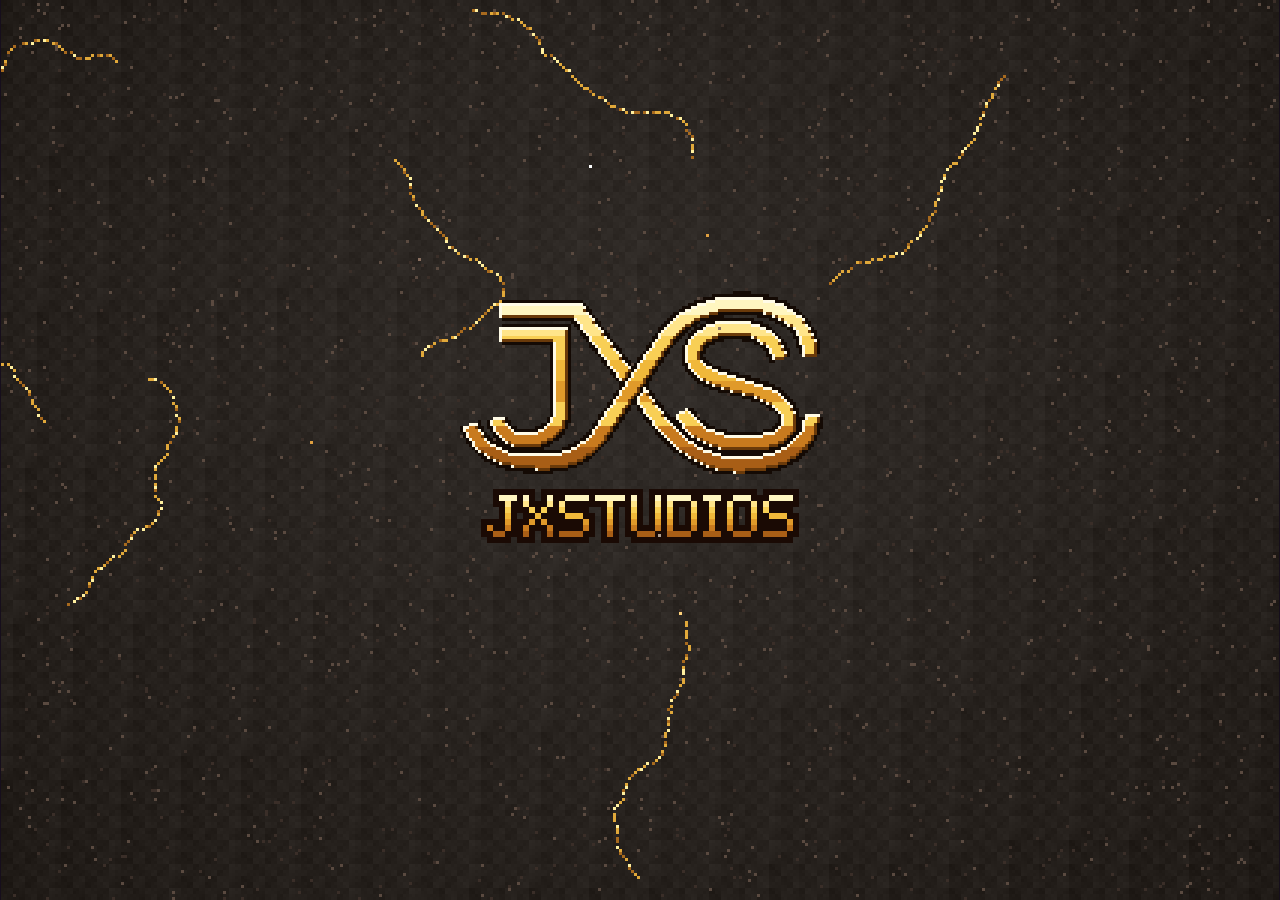
==== commit 7f1ff215: "Intro JXSTUDIOS y pantalla de idioma en cada juego; menos lag - comun/intro-jxs.js: intro compartida" ====
--- a/famatina/famatina.html
+++ b/famatina/famatina.html
@@ -736,11 +736,30 @@
 function lin(g, x0, y0, x1, y1, c) {
   g.fillStyle = c;
   const n = Math.max(Math.abs(x1 - x0), Math.abs(y1 - y0), 1);
+  // derecha o parada: los mismos píxeles en un solo rectángulo
+  if (x0 === x1 || y0 === y1) {
+    const ax = Math.round(x0), ay = Math.round(y0), m = Math.floor(n), bx = Math.round(x0 + (x1 - x0) * m / n), by = Math.round(y0 + (y1 - y0) * m / n);
+    g.fillRect(Math.min(ax, bx), Math.min(ay, by), Math.abs(bx - ax) + 1, Math.abs(by - ay) + 1);
+    return;
+  }
   for (let i = 0; i <= n; i++) g.fillRect(Math.round(x0 + (x1 - x0) * i / n), Math.round(y0 + (y1 - y0) * i / n), 1, 1);
 }
+// el disco se pinta una vez por radio y color y se estampa (los botones redondos eran ~700 rectángulos por cuadro)
+const _disco = new Map();
 function disco(g, cx, cy, r, c) {
-  g.fillStyle = c;
-  for (let y = -r; y <= r; y++) { const w = Math.round(Math.sqrt(Math.max(0, r * r - y * y + r * 0.6))); g.fillRect(Math.round(cx - w), Math.round(cy + y), w * 2 + 1, 1); }
+  if (r !== Math.round(r) || r < 0) {
+    g.fillStyle = c;
+    for (let y = -r; y <= r; y++) { const w = Math.round(Math.sqrt(Math.max(0, r * r - y * y + r * 0.6))); g.fillRect(Math.round(cx - w), Math.round(cy + y), w * 2 + 1, 1); }
+    return;
+  }
+  const k = c + '|' + r;
+  let s = _disco.get(k);
+  if (!s) {
+    s = lienzo(r * 2 + 1, r * 2 + 1); const h = s.getContext('2d'); h.fillStyle = c;
+    for (let y = -r; y <= r; y++) { const w = Math.round(Math.sqrt(Math.max(0, r * r - y * y + r * 0.6))); h.fillRect(r - w, r + y, w * 2 + 1, 1); }
+    _disco.set(k, s);
+  }
+  g.drawImage(s, Math.round(cx) - r, Math.round(cy) - r);
 }
 function spr(filas, pal) {
   const h = filas.length, w = filas[0].length, c = lienzo(w, h), g = c.getContext('2d'), img = g.createImageData(w, h), d = img.data;
@@ -978,7 +997,7 @@
 // ---------- luces ----------
 const _luz = new Map();
 function spriteLuz(col, r) {
-  r = Math.max(2, Math.round(r));
+  r = r > 12 ? Math.round(r / 3) * 3 : Math.max(2, Math.round(r));   // en escalones: la luz que crece no arma un lienzo por cuadro
   const key = col + r;
   let c = _luz.get(key);
   if (c) return c;
@@ -1756,7 +1775,10 @@
     this.mus = c.createGain(); this.mus.gain.value = 0; this.mus.connect(this.master);
     this.ef = c.createGain(); this.ef.gain.value = 0; this.ef.connect(this.master);
     const len = Math.floor(c.sampleRate * 2.6), ir = c.createBuffer(2, len, c.sampleRate);
-    for (let ch = 0; ch < 2; ch++) { const d = ir.getChannelData(ch); for (let i = 0; i < len; i++) d[i] = (Math.random() * 2 - 1) * Math.pow(1 - i / len, 3.2); }
+    // la caída se calcula cada 64 muestras y se interpola (Math.pow por muestra trababa el primer toque)
+    const env = new Float32Array((len >> 6) + 2);
+    for (let j = 0; j < env.length; j++) env[j] = Math.pow(Math.max(0, 1 - j * 64 / len), 3.2);
+    for (let ch = 0; ch < 2; ch++) { const d = ir.getChannelData(ch); for (let i = 0; i < len; i++) { const j = i >> 6, e = env[j] + (env[j + 1] - env[j]) * (i & 63) / 64; d[i] = (Math.random() * 2 - 1) * e; } }
     this.rev = c.createConvolver(); this.rev.buffer = ir;
     const wet = c.createGain(); wet.gain.value = 0.28; this.rev.connect(wet); wet.connect(this.master);
     this.envioRev = c.createGain(); this.envioRev.gain.value = 1; this.envioRev.connect(this.rev);
@@ -1766,6 +1788,24 @@
     this.volumen(this.vMus, this.vEf);
     this.prox = c.currentTime + 0.3;
     this.sonando = true;
+    this.precalentar();
+  },
+  // las cuerdas del charango de la mina se arman de a poco fuera del cuadro (armarlas al sonar el acorde trababa)
+  precalentar() {
+    const ctx = this.ctx, mina = this.mina, fs = [];
+    if (!ctx) return;
+    for (const [gr, tipo] of [[0, 'm'], [3, 'M'], [-2, 'M'], [-5, 'm']]) {
+      const raiz = this.raiz() * Math.pow(2, gr / 12) / 2;
+      for (const a of tipo === 'm' ? [0, 7, 12, 15, 19] : [0, 7, 12, 16, 19]) fs.push(raiz * 2 * Math.pow(2, a / 12));
+      fs.push(raiz);
+    }
+    const tanda = () => {
+      if (this.ctx !== ctx || this.mina !== mina) return;
+      const t0 = performance.now();
+      while (fs.length && performance.now() - t0 < 4) this.bufKS(fs.shift());
+      if (fs.length) setTimeout(tanda, 0);
+    };
+    setTimeout(tanda, 0);
   },
   volumen(m, e) {
     this.vMus = m; this.vEf = e;
@@ -1910,9 +1950,9 @@
     }
     return notas;
   },
-  musicaMina(k) { if (this.mina !== k) { this.mina = k; this.ks.clear(); this.frase = null; } },
+  musicaMina(k) { if (this.mina !== k) { this.mina = k; this.ks.clear(); this.frase = null; this.precalentar(); } },
   tic() {
-    if (!this.sonando || !this.ok()) return;
+    if (!this.sonando || !this.ok() || this.callar) return;
     const c = this.ctx, M = MINAS[this.mina].mus, sem = 60 / M.bpm / 4;   // semicorchea
     if (this.prox < c.currentTime - 0.2) this.prox = c.currentTime + 0.05;
     const prog = [[0, 'm'], [3, 'M'], [-2, 'M'], [0, 'm'], [0, 'm'], [3, 'M'], [-5, 'm'], [0, 'm']];
@@ -1937,7 +1977,7 @@
   },
 };
 let VIBRAR = true;
-function vibrar(ms) { if (VIBRAR && navigator.vibrate) try { navigator.vibrate(ms); } catch (e) { } }
+function vibrar(ms) { if (!VIBRAR || !navigator.vibrate || (navigator.userActivation && !navigator.userActivation.hasBeenActive)) return; try { navigator.vibrate(ms); } catch (e) { } }
 
 // FAMATINA — el mundo: cielo, superficie, la mina por dentro, luces y partículas (todo a la resolución del juego)
 const CAM = { y: 0, vy: 0, obj: null };
@@ -1978,14 +2018,17 @@
 }
 let LUCES_EXTRA = [];
 function pasoParticulas(dt) {
-  for (let i = PART.length - 1; i >= 0; i--) {
+  let vivas = 0;   // se compacta en una pasada (splice dentro del bucle era cuadrático en las explosiones)
+  for (let i = 0; i < PART.length; i++) {
     const p = PART[i];
     p.vida -= dt;
-    if (p.vida <= 0) { PART.splice(i, 1); continue; }
+    if (p.vida <= 0) continue;
     p.vy += (p.g || 0) * dt; p.x += p.vx * dt; p.y += p.vy * dt;
     if (p.t === 'humo' || p.t === 'polvo') { p.vx *= 1 - dt * 0.8; }
     if (p.suelo != null && p.y > p.suelo) { p.y = p.suelo; p.vy *= -0.3; p.vx *= 0.5; }
-  }
+    PART[vivas++] = p;
+  }
+  PART.length = vivas;
   for (let i = LUCES_EXTRA.length - 1; i >= 0; i--) { LUCES_EXTRA[i].vida -= dt; if (LUCES_EXTRA[i].vida <= 0) LUCES_EXTRA.splice(i, 1); }
   if (SAC.t > 0) SAC.t -= dt;
 }
@@ -2269,12 +2312,12 @@
   for (const l of LUCES) {
     if (l.y < -40 || l.y > H + 40) continue;
     if (l.cono) L.drawImage(spriteCono(l.c, l.r, l.cono), l.cono > 0 ? Math.round(l.x) : Math.round(l.x - l.r * 2), Math.round(l.y - l.r / 2));
-    else { const r = Math.round(l.r); L.drawImage(spriteLuz(l.c, r), Math.round(l.x - r), Math.round(l.y - r)); }
+    else { const s = spriteLuz(l.c, l.r); L.drawImage(s, Math.round(l.x - s.width / 2), Math.round(l.y - s.height / 2)); }
   }
   g.globalCompositeOperation = 'multiply';
   g.drawImage(luzCv, 0, 0);
   g.globalCompositeOperation = 'lighter';
-  if (CALIDAD !== 'baja') for (const b of BRILLOS) { if (b.y < -30 || b.y > H + 30) continue; g.globalAlpha = clamp(b.a == null ? 0.6 : b.a, 0, 1); const r = Math.round(b.r); g.drawImage(spriteLuz(b.c, r), Math.round(b.x - r), Math.round(b.y - r)); }
+  if (CALIDAD !== 'baja') for (const b of BRILLOS) { if (b.y < -30 || b.y > H + 30) continue; g.globalAlpha = clamp(b.a == null ? 0.6 : b.a, 0, 1); const s = spriteLuz(b.c, b.r); g.drawImage(s, Math.round(b.x - s.width / 2), Math.round(b.y - s.height / 2)); }
   g.globalAlpha = 1;
   g.globalCompositeOperation = 'source-over';
   dibujarParticulas(g, cam, true);
@@ -2293,6 +2336,253 @@
   g.drawImage(mundoCv, sx, sy - fr);
   g.restore();
 }
+
+// comun/intro-jxs.js — LA intro de JXSTUDIOS para todos los juegos (la de La Cripta/TAJO que mandó el dueño).
+// Rápida (2,1 s): una raya de luz abre el fondo, el monograma JXS se escribe con chispas en las puntas,
+// golpe (destello, sacudida, chispazo, vibración), una franja de brillo lo cruza, "JXSTUDIOS" se tipea y
+// abajo "presenta". Un toque la salta (después de 0,35 s). Después va la pantalla de idioma.
+// Cada juego la viste a su estilo con `estilo` (la misma coreografía, otro material):
+//   metal [8 colores], filo, bisel, borde, sombra {dx,dy,col}     monograma de píxeles (juegos de píxeles)
+//   logo(g, i)                                                     monograma a mano (juegos lisos)
+//   fondo(W, H, cx, cy) → lienzo, negro, puntas, golpe, destello, chispa, anchoLogo(W, H)
+//   letras(g, parte, I, t, y), presentaTxt(g, txt, I, t, y)        el texto, con la letra del juego (obligatorio)
+//   antes(g, t, I) / despues(g, t, I), dibujarChispa(g, c), jingle(ctx, bus, t0, tg, h)
+const IntroJXS = (() => {
+  const CAJA = { w: 350, h: 172 }, GROSOR = 14.5;
+  // el monograma: cuatro trazos (A va abajo en el cruce: se dibuja primero)
+  const TRAZOS = [
+    { id: 'A', capa: 0, d: [['M', 40, 19], ['L', 114, 19], ['L', 176, 101], ['C', 194, 128, 222, 168, 268, 169], ['C', 310, 170, 342, 152, 342, 122]] },
+    { id: 'J', capa: 0, d: [['M', 40, 43], ['L', 98, 43], ['L', 98, 116], ['C', 98, 148, 44, 158, 36, 124]] },
+    { id: 'S', capa: 0, d: [['M', 312, 66], ['C', 306, 46, 288, 36, 266, 36], ['C', 242, 36, 226, 48, 226, 63], ['C', 226, 80, 248, 86, 272, 92], ['C', 302, 99, 320, 108, 320, 126], ['C', 320, 142, 300, 148, 272, 148], ['C', 246, 148, 226, 138, 216, 118]] },
+    { id: 'B', capa: 1, d: [['M', 10, 130], ['C', 18, 158, 50, 168, 86, 166], ['C', 108, 165, 122, 158, 134, 142], ['L', 200, 46], ['C', 216, 24, 244, 12, 272, 12], ['C', 310, 12, 340, 30, 340, 62]] },
+  ];
+  const lim = (v, a, b) => (v < a ? a : v > b ? b : v);
+  const salida = t => 1 - Math.pow(1 - t, 3);
+  const salidaAtras = t => 1 + 2.70158 * Math.pow(t - 1, 3) + 1.70158 * Math.pow(t - 1, 2);
+  function camino2d(t, esc, ox, oy) {
+    const p = new Path2D();
+    for (const [op, ...n] of t.d) {
+      const q = n.map((v, i) => (i % 2 ? oy + v * esc : ox + v * esc));
+      if (op === 'M') p.moveTo(q[0], q[1]); else if (op === 'L') p.lineTo(q[0], q[1]); else p.bezierCurveTo(q[0], q[1], q[2], q[3], q[4], q[5]);
+    }
+    return p;
+  }
+  function muestrear(t, cada) {
+    const pts = [];
+    let x = 0, y = 0;
+    for (const [op, ...n] of t.d) {
+      if (op === 'M') { x = n[0]; y = n[1]; pts.push([x, y]); continue; }
+      if (op === 'L') { const [x1, y1] = n, k = Math.max(1, Math.ceil(Math.hypot(x1 - x, y1 - y) / cada)); for (let i = 1; i <= k; i++) pts.push([x + (x1 - x) * i / k, y + (y1 - y) * i / k]); x = x1; y = y1; continue; }
+      const [c1x, c1y, c2x, c2y, x1, y1] = n, k = Math.max(2, Math.ceil((Math.hypot(c1x - x, c1y - y) + Math.hypot(c2x - c1x, c2y - c1y) + Math.hypot(x1 - c2x, y1 - c2y)) / cada));
+      for (let i = 1; i <= k; i++) { const s = i / k, r = 1 - s; pts.push([r * r * r * x + 3 * r * r * s * c1x + 3 * r * s * s * c2x + s * s * s * x1, r * r * r * y + 3 * r * r * s * c1y + 3 * r * s * s * c2y + s * s * s * y1]); }
+      x = x1; y = y1;
+    }
+    return pts;
+  }
+  const largos = new Map(), muestras = new Map();
+  function largo(t) {
+    if (largos.has(t.id)) return largos.get(t.id);
+    const p = muestrear(t, 2);
+    let l = 0;
+    for (let i = 1; i < p.length; i++) l += Math.hypot(p[i][0] - p[i - 1][0], p[i][1] - p[i - 1][1]);
+    largos.set(t.id, l);
+    return l;
+  }
+  function puntas(avance) {
+    const out = [];
+    for (const t of TRAZOS) {
+      if (!muestras.has(t.id)) { const p = muestrear(t, 2), acum = [0]; for (let i = 1; i < p.length; i++) acum.push(acum[i - 1] + Math.hypot(p[i][0] - p[i - 1][0], p[i][1] - p[i - 1][1])); muestras.set(t.id, { p, acum }); }
+      const { p, acum } = muestras.get(t.id), meta = acum[acum.length - 1] * avance;
+      let i = 1;
+      while (i < acum.length - 1 && acum[i] < meta) i++;
+      out.push(p[i]);
+    }
+    return out;
+  }
+  // el monograma en píxeles: se traza chico, se separa metal de borde por color y se repinta en escalones con filo y bisel
+  function monogramaPixel(anchoPx, avance, E) {
+    const esc = anchoPx / CAJA.w, alto = Math.ceil(CAJA.h * esc) + 4, ancho = Math.ceil(anchoPx) + 4;
+    const c = document.createElement('canvas'); c.width = ancho; c.height = alto;
+    const g = c.getContext('2d');
+    for (const capa of [0, 1]) for (const t of TRAZOS) {
+      if (t.capa !== capa) continue;
+      const p = camino2d(t, esc, 2, 2), l = largo(t) * esc;
+      g.save(); if (avance < 1) g.setLineDash([Math.max(0.01, l * avance), l + 10]); g.lineCap = 'butt';
+      g.lineWidth = GROSOR * esc + 2.2; g.strokeStyle = '#ff0000'; g.stroke(p);
+      g.lineWidth = GROSOR * esc; g.strokeStyle = '#00ff00'; g.stroke(p);
+      g.restore();
+    }
+    const img = g.getImageData(0, 0, ancho, alto), d = img.data, metal = new Uint8Array(ancho * alto), borde = new Uint8Array(ancho * alto);
+    for (let i = 0; i < ancho * alto; i++) { if (d[i * 4 + 3] < 90) continue; if (d[i * 4 + 1] > 110) metal[i] = 1; else if (d[i * 4] > 110) borde[i] = 1; }
+    const ESC = E.metal || ['#f4f5f8', '#d9dbe1', '#b7bbc4', '#8d929c', '#a9adb6', '#d3d6dc', '#9ea3ad', '#767b85'];
+    const FILO = E.filo || '#ffffff', BISEL = E.bisel || '#5b5f68', BO = parseInt((E.borde || '#050608').slice(1), 16);
+    for (let y = 0; y < alto; y++) for (let x = 0; x < ancho; x++) {
+      const i = y * ancho + x, k = i * 4;
+      if (metal[i]) {
+        const arriba = y > 0 && metal[i - ancho], abajo = y < alto - 1 && metal[i + ancho], izq = x > 0 && metal[i - 1], der = x < ancho - 1 && metal[i + 1];
+        let col = ESC[Math.min(ESC.length - 1, Math.floor((y - 2) / (alto - 4) * ESC.length))];
+        if (!arriba || !izq) col = FILO; else if (!abajo || !der) col = BISEL;
+        const n = parseInt(col.slice(1), 16);
+        d[k] = n >> 16; d[k + 1] = (n >> 8) & 255; d[k + 2] = n & 255; d[k + 3] = 255;
+      } else if (borde[i]) { d[k] = BO >> 16; d[k + 1] = (BO >> 8) & 255; d[k + 2] = BO & 255; d[k + 3] = 255; } else d[k + 3] = 0;
+    }
+    g.putImageData(img, 0, 0);
+    c.mascara = metal; c.esc = esc;
+    return c;
+  }
+  const T_CORTE = 0.12, T_ABRE = 0.42, T_TRAZA0 = 0.3, T_TRAZA1 = 0.86, T_GOLPE = 0.88, T_BRILLO = [0.95, 1.35], T_LETRAS = 1.02, T_FIN = 2.1;
+  function crear(o) {
+    const W = o.W, H = o.H, cx = Math.floor(W / 2), cy = Math.round(H * 0.42), E = o.estilo || {};
+    const ancho = E.anchoLogo ? E.anchoLogo(W, H) : Math.round(Math.min(W * 0.66, H * 0.9, 120));
+    const fondo = E.fondo ? E.fondo(W, H, cx, cy) : null;
+    const PUNTAS = E.puntas || ['#ffffff', '#ffd27a'], GOLPE = E.golpe || ['#ffffff', '#ffd27a', '#c9ccd4', '#7ad7ff'];
+    let chispas = [], sacudida = 0, golpeado = false, letras = 0, pts = null, cache = { avance: -1, c: null };
+    const I = {
+      t: 0, listo: false, cx, cy, ancho, W, H, yPalabra: Math.round(cy + ancho * 0.29 + 4),
+      saltar() { if (I.t > 0.35) I.listo = true; },
+      pasar(dt) {
+        I.t += dt;
+        if (I.t > T_TRAZA0 && I.t < T_TRAZA1 && pts) for (const [x, y] of pts) for (let k = 0; k < 2; k++) {
+          const a = Math.random() * Math.PI * 2, v = 20 + Math.random() * 50;
+          chispas.push({ x, y, vx: Math.cos(a) * v, vy: Math.sin(a) * v - 10, t: 0, vida: 0.25 + Math.random() * 0.2, col: PUNTAS[(Math.random() * PUNTAS.length) | 0] });
+        }
+        if (!golpeado && I.t >= T_GOLPE) {
+          golpeado = true; sacudida = 4;
+          if (o.vibrar) o.vibrar([30, 20, 40]);
+          for (let k = 0; k < 70; k++) { const a = Math.random() * Math.PI * 2, v = 40 + Math.random() * 120; chispas.push({ x: cx + (Math.random() - 0.5) * ancho, y: cy + (Math.random() - 0.5) * ancho * 0.4, vx: Math.cos(a) * v, vy: Math.sin(a) * v - 20, t: 0, vida: 0.5 + Math.random() * 0.5, col: GOLPE[k % GOLPE.length] }); }
+        }
+        letras = lim(Math.floor((I.t - T_LETRAS) / 0.04) + 1, 0, 9);
+        for (const c of chispas) { c.t += dt; c.x += c.vx * dt; c.y += c.vy * dt; c.vy += 120 * dt; c.vx *= 0.96; }
+        chispas = chispas.filter(c => c.t < c.vida);
+        sacudida *= Math.pow(0.84, dt * 60);
+        if (I.t >= T_FIN) I.listo = true;
+      },
+      dibujar(g) {
+        const t = I.t;
+        g.fillStyle = E.negro || '#05040b'; g.fillRect(0, 0, W, H);
+        const s = Math.round(sacudida), sx = s ? Math.round((Math.random() * 2 - 1) * s) : 0, sy = s ? Math.round((Math.random() * 2 - 1) * s) : 0;
+        if (t < T_CORTE) { const w = Math.round(W * t / T_CORTE); g.fillStyle = '#f6f3ff'; g.fillRect(Math.round(cx - w / 2), cy, w, E.chispa || 1); return; }
+        const abre = lim((t - T_CORTE) / (T_ABRE - T_CORTE), 0, 1), alto = Math.round((Math.max(cy, H - cy) + 4) * salidaAtras(abre));
+        g.save(); g.beginPath(); g.rect(0, cy - alto, W, alto * 2); g.clip();
+        if (fondo) g.drawImage(fondo, sx, sy, W, H);
+        if (E.antes) E.antes(g, t, I);
+        g.restore();
+        if (abre < 1) { g.fillStyle = '#d9dce3'; g.fillRect(0, cy - alto, W, E.chispa || 1); g.fillRect(0, cy + alto - (E.chispa || 1), W, E.chispa || 1); }
+        const avance = lim((t - T_TRAZA0) / (T_TRAZA1 - T_TRAZA0), 0, 1);
+        if (avance > 0 && E.logo) {
+          const esc = ancho / CAJA.w, x0 = cx - ancho / 2 + sx, y0 = cy - CAJA.h * esc / 2 + sy;
+          pts = avance < 1 ? puntas(avance).map(([px, py]) => [x0 + px * esc, y0 + py * esc]) : null;
+          E.logo(g, { avance, t, x0, y0, esc, ancho, golpe: t >= T_GOLPE, tGolpe: t - T_GOLPE, TRAZOS, camino2d, largo, muestrear, salida, lim });
+          if (t >= T_GOLPE && t < T_GOLPE + 0.06) { g.fillStyle = E.destello || 'rgba(255,255,255,0.85)'; g.fillRect(0, 0, W, H); }
+        } else if (avance > 0) {
+          const a = Math.round(avance * 40) / 40;
+          if (cache.avance !== a) cache = { avance: a, c: monogramaPixel(ancho, a, E) };
+          const m = cache.c, x0 = Math.round(cx - m.width / 2) + sx, y0 = Math.round(cy - m.height / 2) + sy;
+          pts = avance < 1 ? puntas(avance).map(([px, py]) => [x0 + 2 + px * m.esc, y0 + 2 + py * m.esc]) : null;
+          g.drawImage(m, x0, y0);
+          if (t >= T_GOLPE && t < T_GOLPE + 0.06) { g.fillStyle = E.destello || 'rgba(255,255,255,0.85)'; g.fillRect(0, 0, W, H); }
+          if (t > T_BRILLO[0] && t < T_BRILLO[1]) {
+            const k = (t - T_BRILLO[0]) / (T_BRILLO[1] - T_BRILLO[0]), bx = Math.round(-10 + k * (m.width + 20));
+            g.fillStyle = 'rgba(255,255,255,0.6)';
+            for (let y = 0; y < m.height; y++) for (let dx = -2; dx <= 2; dx++) { const px = bx + dx - Math.round(y * 0.5); if (px >= 0 && px < m.width && m.mascara[y * m.width + px]) g.fillRect(x0 + px, y0 + y, 1, 1); }
+          }
+        }
+        if (letras > 0 && E.letras) {
+          E.letras(g, 'JXSTUDIOS'.slice(0, letras), I, t, I.yPalabra + sy);
+          if (t > T_LETRAS + 0.5 && E.presentaTxt) E.presentaTxt(g, o.presenta || 'PRESENTA', I, t, I.yPalabra + sy);
+        }
+        if (E.despues) E.despues(g, t, I);
+        const tc = E.chispa || 1;
+        for (const c of chispas) { if (c.t > c.vida * 0.7 && ((c.t * 30) | 0) % 2) continue; if (E.dibujarChispa) E.dibujarChispa(g, c); else { g.fillStyle = c.col; g.fillRect(Math.round(c.x), Math.round(c.y), tc, tc); } }
+      },
+    };
+    return I;
+  }
+  // la música de la intro, agendada con el reloj del audio: cada golpe cae con su cuadro
+  function jingle(ctx, destino, E) {
+    if (!ctx || ctx.state !== 'running') return null;
+    const bus = ctx.createGain(); bus.gain.value = 1; bus.connect(destino || ctx.destination);
+    const f = m => 440 * Math.pow(2, (m - 69) / 12);
+    const tono = (onda, f0, f1, dur, vol, t, ataque) => {
+      const o = ctx.createOscillator(), gn = ctx.createGain();
+      o.type = onda; o.frequency.setValueAtTime(f0, t); if (f1) o.frequency.exponentialRampToValueAtTime(f1, t + dur);
+      gn.gain.setValueAtTime(0.0001, t); gn.gain.linearRampToValueAtTime(vol, t + (ataque || 0.005)); gn.gain.exponentialRampToValueAtTime(0.0001, t + dur);
+      o.connect(gn); gn.connect(bus); o.start(t); o.stop(t + dur + 0.05);
+    };
+    const n = ctx.sampleRate, buf = ctx.createBuffer(1, n, n), dd = buf.getChannelData(0);
+    for (let i = 0; i < n; i++) dd[i] = Math.random() * 2 - 1;
+    const soplo = (dur, vol, tipo, f0, f1, t) => {
+      const s = ctx.createBufferSource(), fl = ctx.createBiquadFilter(), gn = ctx.createGain();
+      s.buffer = buf; fl.type = tipo; fl.Q.value = 1.2; fl.frequency.setValueAtTime(f0, t); fl.frequency.exponentialRampToValueAtTime(f1, t + dur);
+      gn.gain.setValueAtTime(vol, t); gn.gain.exponentialRampToValueAtTime(0.0001, t + dur);
+      s.connect(fl); fl.connect(gn); gn.connect(bus); s.start(t); s.stop(t + dur + 0.05);
+    };
+    const t0 = ctx.currentTime + 0.03, tg = t0 + T_GOLPE;
+    if (E && E.jingle) E.jingle(ctx, bus, t0, tg, { tono, soplo, f, T: { T_LETRAS, T_GOLPE, T_FIN } });
+    else {
+      soplo(0.2, 0.12, 'bandpass', 700, 5200, t0);
+      [0.3, 0.38, 0.46, 0.54].forEach((d, k) => tono('square', 240 + k * 70, 1300 + k * 240, 0.16, 0.035, t0 + d));
+      tono('sine', 115, 30, 0.95, 0.55, tg);
+      for (const [fr, v, d] of [[523, 0.08, 1.3], [1247, 0.05, 1], [2011, 0.035, 0.75], [3150, 0.025, 0.5]]) tono('sine', fr, 0, d, v, tg);
+      soplo(0.4, 0.25, 'lowpass', 4200, 260, tg);
+      [84, 88, 91, 95, 98, 103].forEach((m, k) => tono('triangle', f(m), 0, 0.28, 0.05, tg + 0.07 + k * 0.035));
+      for (let k = 0; k < 9; k++) tono('square', 1320 + (k % 3) * 110, 0, 0.022, 0.03, t0 + T_LETRAS + k * 0.04);
+      for (const m of [48, 55, 64, 71, 74]) tono('triangle', f(m), 0, 1.35, 0.05, t0 + 1.1, 0.25);
+    }
+    return { cortar: () => bus.gain.setTargetAtTime(0, ctx.currentTime, 0.05) };
+  }
+  return { crear, jingle, salida, salidaAtras, DURA: T_FIN };
+})();
+// "elegí tu idioma" en cada idioma (la pantalla que va después de la intro) y "presenta"
+const ELEGI_IDIOMA = { es: 'ELEGÍ TU IDIOMA', 'es-MX': 'ELIGE TU IDIOMA', en: 'CHOOSE YOUR LANGUAGE', pt: 'ESCOLHA SEU IDIOMA', ar: 'اختر لغتك', id: 'PILIH BAHASAMU', ms: 'PILIH BAHASA ANDA', fil: 'PUMILI NG WIKA', tr: 'DİLİNİ SEÇ', ur: 'اپنی زبان چنیں', th: 'เลือกภาษาของคุณ', my: 'ဘာသာစကား ရွေးပါ', ja: 'ことばをえらんでね' };
+const PRESENTA = { es: 'presenta', 'es-MX': 'presenta', en: 'presents', pt: 'apresenta', ar: 'تقدّم', id: 'mempersembahkan', ms: 'mempersembahkan', fil: 'naghahandog', tr: 'sunar', ur: 'پیش کرتا ہے', th: 'นำเสนอ', my: 'တင်ဆက်သည်', ja: 'プレゼンツ' };
+
+// FAMATINA — la intro de JXSTUDIOS a su estilo: la roca de la mina se abre con un tajo de luz, el monograma
+// JXS se escribe en ORO con chispas de pico en las puntas, en el golpe estalla la dinamita (destello, polvo y
+// piedras) y JXSTUDIOS se tipea en la letra de píxeles del juego. La música: picos, la explosión, charango y quena.
+function fondoRoca(W, H, cx, cy) {
+  const c = lienzo(W, H), g = c.getContext('2d'), img = g.createImageData(W, H), d = img.data, r = rngSemilla(23);
+  const ruido = (x, y) => { const h = Math.imul(x * 374761393 + y * 668265263, 1274126177); return ((h ^ (h >>> 15)) >>> 0) / 4294967296; };
+  for (let y = 0; y < H; y++) for (let x = 0; x < W; x++) {
+    const n = ruido(x >> 2, y >> 2) * 0.55 + ruido(x >> 1, y >> 1) * 0.3 + ruido(x, y) * 0.15, luz = 1 - Math.min(1, Math.hypot(x - cx, (y - cy) * 1.2) / Math.max(W, H) * 1.4);
+    const v = 14 + n * 16 + luz * 18, k = (y * W + x) * 4;
+    d[k] = v + 9; d[k + 1] = v + 4; d[k + 2] = v; d[k + 3] = 255;
+  }
+  const pon = (x, y, col) => { if (x < 0 || y < 0 || x >= W || y >= H) return; const k = (y * W + x) * 4, n = parseInt(col.slice(1), 16); d[k] = n >> 16; d[k + 1] = (n >> 8) & 255; d[k + 2] = n & 255; };
+  // vetas de oro que cruzan la roca y piedritas claras
+  for (let v = 0; v < 7; v++) {
+    let x = r() * W, y = r() * H, a = r() * Math.PI * 2;
+    for (let i = 0; i < 70; i++) { a += (r() - 0.5) * 0.7; x += Math.cos(a) * 1.4; y += Math.sin(a) * 1.4; pon(Math.round(x), Math.round(y), r() < 0.25 ? '#fff0a0' : r() < 0.6 ? '#e0a83a' : '#a86a1e'); }
+  }
+  for (let i = 0; i < W * H / 60; i++) pon((r() * W) | 0, (r() * H) | 0, r() < 0.5 ? '#5a4a40' : '#3a2e28');
+  g.putImageData(img, 0, 0);
+  return c;
+}
+const ESTILO_FAMATINA = {
+  negro: '#07050a', chispa: 1,
+  metal: ['#fff6c0', '#ffe58a', '#f8cf55', '#f0b83a', '#e09a2a', '#f8cf55', '#c87a1e', '#a85e16'],
+  filo: '#fffbe6', bisel: '#6a3a0a', borde: '#140a04',
+  puntas: ['#ffffff', '#ffe08a', '#ff9a3a'],
+  golpe: ['#ffffff', '#ffd27a', '#e0a040', '#8a7060', '#5a4a40', '#b0a090'],
+  destello: 'rgba(255,236,170,0.85)',
+  fondo: (W, H, cx, cy) => fondoRoca(W, H, cx, cy),
+  letras(g, parte, I, t, y) {
+    const tt = I.W >= 200 ? 2 : 1, w = anchoTxt(g, 'JXSTUDIOS', { t: tt }), x = Math.round(I.cx - w / 2);
+    txt(g, parte, x, y, { t: tt, c: ORO7, b: '#1a0a04' });
+    if (parte.length < 9 && ((t * 20) | 0) % 2) rect(g, x + anchoTxt(g, parte, { t: tt }) + tt, y, tt, 7 * tt, '#fff6d8');
+  },
+  presentaTxt(g, s, I, t, y) { const tt = I.W >= 200 ? 2 : 1; txt(g, s, I.cx, y + 12 * tt, { al: 0.5, c: '#c8a878', b: '#1a0a04', max: I.W - 10 }); },
+  jingle(ctx, bus, t0, tg, h) {
+    const { tono, soplo, f, T } = h;
+    soplo(0.2, 0.1, 'bandpass', 900, 4000, t0);                                                         // el tajo de luz
+    [0.3, 0.42, 0.54, 0.66].forEach((d, k) => { tono('square', 1900 + k * 90, 1200, 0.05, 0.05, t0 + d); soplo(0.04, 0.08, 'highpass', 3000, 2500, t0 + d); });   // los picos
+    tono('sine', 90, 30, 0.9, 0.6, tg); soplo(0.9, 0.4, 'lowpass', 2400, 80, tg);                     // la dinamita
+    tono('sine', 880, 0, 0.8, 0.08, tg + 0.05); tono('sine', 1760, 0, 0.5, 0.04, tg + 0.05);           // la campana de la mina
+    [64, 67, 71, 76, 79].forEach((m, k) => tono('triangle', f(m), 0, 0.45, 0.06, tg + 0.15 + k * 0.03));   // rasgueo de charango
+    for (let k = 0; k < 9; k++) tono('square', 1320 + (k % 3) * 110, 0, 0.022, 0.03, t0 + T.T_LETRAS + k * 0.04);
+    tono('sine', f(76), 0, 1.0, 0.07, t0 + 1.5, 0.12); tono('sine', f(88), 0, 0.8, 0.015, t0 + 1.5, 0.12);   // la quena
+  },
+};
 
 // FAMATINA — interfaz: HUD, botones flotantes, paneles, título, telón y tutorial (modo inmediato con zonas)
 let ZONAS = [], ZONAS_PREV = [];
@@ -2875,7 +3165,7 @@
   let yy = y + 24;
   filaOpcion(g, x, yy, w, tr('musica')); deslizador(g, cx, yy + 1, cw, OP.musica, v => { OP.musica = v; Sonido.volumen(OP.musica, OP.sonido); guardarOp(); }); yy += 17;
   filaOpcion(g, x, yy, w, tr('sonido')); deslizador(g, cx, yy + 1, cw, OP.sonido, v => { OP.sonido = v; Sonido.volumen(OP.musica, OP.sonido); guardarOp(); }); yy += 17;
-  filaOpcion(g, x, yy, w, tr('idioma')); boton(g, cx, yy, cw, 14, null, () => abrirPanel('idioma'), { estilo: 'azul', dibujar: (g2, bx, by, bw, bh, Pb) => { icono(g2, 'globo', bx + 3, by + 2); txt(g2, nombreIdioma(), bx + 15, by + 3, { c: '#ffffff', b: Pb.bor, max: bw - 18 }); } }); yy += 18;
+  filaOpcion(g, x, yy, w, tr('idioma')); boton(g, cx, yy, cw, 14, null, () => abrirPanel('idioma'), { estilo: 'azul', dibujar: (g2, bx, by, bw, bh, Pb) => { icono(g2, 'globo', bx + 3, by + 2); const nom = nombreIdioma(), chico = esPx(mayus(nom), 'px') && anchoTxt(g2, nom) > bw - 18; txt(g2, nom, bx + 15, by + (chico ? 4 : 3), { c: '#ffffff', b: Pb.bor, max: bw - 18, f: chico ? 'mini' : 'px' }); } }); yy += 18;
   filaOpcion(g, x, yy, w, tr('controles')); boton(g, cx, yy, cw, 14, tr('controles'), () => abrirPanel('controles', { sel: 'minas' }), { estilo: 'piedra', icono: 'mano' }); yy += 18;
   const tres = (opts, val, fn) => { const bw = Math.floor((cw - (opts.length - 1) * 2) / opts.length); opts.forEach(([v, et], k) => boton(g, cx + k * (bw + 2), yy, bw, 14, et, () => fn(v), { estilo: val === v ? 'azul' : 'piedra', sel: val === v })); };
   filaOpcion(g, x, yy, w, tr('calidad')); tres([['auto', tr('auto')], ['alta', tr('alta')], ['baja', tr('baja')]], OP.calidad, v => { OP.calidad = v; CALIDAD = v === 'baja' ? 'baja' : 'alta'; guardarOp(); }); yy += 18;
@@ -3015,6 +3305,29 @@
   botonRedondo(g, W - 11, 30, 8, 'engranaje', () => confirmar(tr('abandonar'), () => { CARRERA.t = CARRERA.dur; }));
 }
 
+// ---------- después de la intro: elegir el idioma (el cartel pasa por los 13 idiomas) ----------
+function escenaIdioma(g) {
+  const tt = W >= 216 ? 3 : 2, yT = Math.round(H * 0.08);
+  g.fillStyle = 'rgba(10,6,4,0.45)'; g.fillRect(0, 0, W, H);
+  txt(g, 'FAMATINA', W / 2, yT, { t: tt, al: 0.5, c: ORO7, b: '#1a0a04', s: '#1a0a04', max: W - 6 });
+  const cods = IDIOMAS.map(l => l[0]), per = 1.6, i = Math.floor(T / per) % cods.length, k = (T % per) / per, a = Math.max(0, Math.min(1, k / 0.15, (1 - k) / 0.15));
+  const yP = yT + 7 * tt + 12, viejo = IDIOMA;
+  IDIOMA = cods[i]; g.globalAlpha = a; txt(g, ELEGI_IDIOMA[cods[i]], W / 2, yP, { al: 0.5, c: '#fff0d0', b: '#1a0a04', max: W - 10 }); g.globalAlpha = 1; IDIOMA = viejo;
+  const port = H > W * 1.2, cols = port ? 2 : 3, filas = Math.ceil(IDIOMAS.length / cols), gap = 4;
+  const y0 = yP + 18, bh = Math.max(14, Math.min(20, Math.floor((H - y0 - 10 - gap * (filas - 1)) / filas))), bw = Math.floor(Math.min(port ? 98 : 110, (W - 16 - gap * (cols - 1)) / cols));
+  const x0 = Math.round(W / 2 - (cols * bw + (cols - 1) * gap) / 2), resto = IDIOMAS.length % cols;
+  IDIOMAS.forEach(([cod, nom], j) => {
+    const f = Math.floor(j / cols), ultima = resto && f === filas - 1, sel = cod === IDIOMA;
+    const bx = x0 + (j % cols) * (bw + gap) + (ultima ? Math.round((cols - resto) * (bw + gap) / 2) : 0), by = y0 + f * (bh + gap);
+    boton(g, bx, by, bw, bh, null, () => elegirIdioma(cod), { estilo: sel ? 'oro' : 'piedra', sel, dibujar: (g2, x2, y2, w2, h2, Pb) => {
+      const v = IDIOMA; IDIOMA = cod;
+      const chico = esPx(mayus(nom), 'px') && anchoTxt(g2, nom) > w2 - 6;
+      txt(g2, nom, x2 + w2 / 2, y2 + Math.round((h2 - (chico ? 5 : 7)) / 2), { al: 0.5, c: Pb.txt, b: Pb.bor, max: w2 - 6, f: chico ? 'mini' : 'px' });
+      IDIOMA = v;
+    } });
+  });
+}
+
 // ---------- título ----------
 function escenaTitulo(g) {
   const portada = PARAM.has('portada'), tt = W >= 216 ? 4 : 3, yT = Math.round(H * (portada ? 0.16 : 0.12) + Math.sin(T * 1.4) * 2);
@@ -3089,7 +3402,7 @@
 const TELON = { fase: 0, t: 0, alMedio: null };
 const E = { punteros: new Map(), clics: [] };
 const AVISOS = [], TOASTS = [], ERRORES = [];
-let lz = null, gp = null;
+let lz = null, gp = null, INTRO = null, MUS_INTRO = null;
 
 function nuevoG() {
   return {
@@ -3237,6 +3550,15 @@
   revisarLogros(); guardar();
 }
 
+// ---------- intro de JXSTUDIOS (siempre) y pantalla de idioma ----------
+function empezarIntro() {
+  INTRO = IntroJXS.crear({ W, H, presenta: PRESENTA[IDIOMA] || 'presenta', vibrar: p => vibrar(p), estilo: ESTILO_FAMATINA });
+  Sonido.callar = true;
+  MUS_INTRO = Sonido.ok() ? IntroJXS.jingle(Sonido.ctx, Sonido.master, ESTILO_FAMATINA) : null;
+}
+function saltarIntro() { if (!INTRO) return; INTRO.saltar(); if (INTRO.listo && MUS_INTRO) MUS_INTRO.cortar(); }
+function elegirIdioma(cod) { cambiarIdioma(cod); irA('titulo'); }
+
 // ---------- escenas y telón ----------
 function irA(esc, alMedio) {
   if (TELON.fase) return false;
@@ -3325,6 +3647,7 @@
   lz.addEventListener('wheel', e => { e.preventDefault(); if (puedeDesplazar()) { CAM.y += e.deltaY * 0.35; CAM.obj = null; CAM.vy = 0; } }, { passive: false });
   window.addEventListener('keydown', e => {
     Sonido.iniciar();
+    if (ESCENA === 'intro') { saltarIntro(); return; }
     if (e.key === 'Escape') { if (CONF) CONF = null; else if (PANEL) { if (PANEL.tipo !== 'diario' && PANEL.tipo !== 'bienvenida' && PANEL.tipo !== 'fiebreFin') cerrarPanel(); } else if (ESCENA === 'mina') abrirPanel('opciones'); }
     if (puedeDesplazar()) { if (e.key === 'ArrowDown' || e.key === 'PageDown') CAM.obj = clamp(CAM.y + (e.key === 'PageDown' ? H * 0.8 : 44), 0, camMax(MC())); if (e.key === 'ArrowUp' || e.key === 'PageUp') CAM.obj = clamp(CAM.y - (e.key === 'PageUp' ? H * 0.8 : 44), 0, camMax(MC())); if (e.key === 'Home') CAM.obj = 0; if (e.key === 'End') CAM.obj = camMax(MC()); }
   });
@@ -3359,7 +3682,7 @@
   E.clics.length = 0;
 }
 function moverCamara(dt) {
-  if (ESCENA === 'titulo') { CAM.y = lerp(CAM.y, Math.min(0, SUELO - H * 0.56), 1 - Math.exp(-6 * dt)); return; }
+  if (ESCENA === 'titulo' || ESCENA === 'idioma' || ESCENA === 'intro') { CAM.y = lerp(CAM.y, Math.min(0, SUELO - H * 0.56), 1 - Math.exp(-6 * dt)); return; }
   const mx = camMax(MC());
   let arrastrando = false;
   for (const p of E.punteros.values()) if (p.arr && p.scroll) arrastrando = true;
@@ -3377,13 +3700,14 @@
   const iw = window.innerWidth, ih = window.innerHeight, pw = iw * DPR, ph = ih * DPR;
   ESC = Math.max(1, Math.floor(Math.min(pw / 216, ph / 300)));
   W = clamp(Math.floor(pw / ESC), 160, 960); H = clamp(Math.floor(ph / ESC), 240, 960);
-  RES = Math.min(ESC, 6);
+  RES = Math.min(ESC, 4);   // más de 4 no se ve y en un celu de 1080 px pintaba 2,5 millones de píxeles por cuadro
   lz.width = W * RES; lz.height = H * RES;
   const cw = W * ESC / DPR, ch = H * ESC / DPR;
   lz.style.width = cw + 'px'; lz.style.height = ch + 'px';
   lz.style.left = Math.floor((iw - cw) / 2) + 'px'; lz.style.top = Math.floor((ih - ch) / 2) + 'px';
   gp = lz.getContext('2d');
   prepararMundo(); REJA = null; _mapa = null;
+  if (ESCENA === 'intro' && INTRO && !INTRO.listo) { const t = INTRO.t; INTRO = IntroJXS.crear({ W, H, presenta: PRESENTA[IDIOMA] || 'presenta', vibrar: p => vibrar(p), estilo: ESTILO_FAMATINA }); INTRO.t = t; }
   if (MA) CAM.y = clamp(CAM.y, 0, camMax(MC()));
 }
 
@@ -3394,6 +3718,11 @@
   if (TELON.fase === 1) { TELON.t += dt / 0.3; if (TELON.t >= 1) { TELON.t = 1; TELON.fase = 2; const f = TELON.alMedio; TELON.alMedio = null; if (f) f(); } }
   else if (TELON.fase === 2) { TELON.t -= dt / 0.3; if (TELON.t <= 0) { TELON.t = 0; TELON.fase = 0; } }
   if (PANEL) PANEL.t += dt;
+  if (ESCENA === 'intro') {
+    INTRO.pasar(dt);
+    if (INTRO.listo && !TELON.fase) { Sonido.callar = false; irA('idioma'); }
+    return;
+  }
   let dts = dt;
   if (LENTA.t > 0) { LENTA.t -= dt; dts *= 0.35; }
   simular(dts * TURBO);
@@ -3413,9 +3742,11 @@
   ZONAS = [];
   g.setTransform(RES, 0, 0, RES, 0, 0);
   g.imageSmoothingEnabled = false;
+  if (ESCENA === 'intro' && INTRO) { INTRO.dibujar(g); zona(0, 0, W, H, saltarIntro); dibujarTelon(g); resolverClics(); ZONAS_PREV = ZONAS; return; }
   dibujarMundo(m, T);
   componerMundo(g, ZURDO);
   if (ESCENA === 'titulo') escenaTitulo(g);
+  else if (ESCENA === 'idioma') escenaIdioma(g);
   else {
     uiMundo(g, m);
     hudSuperior(g, m);
@@ -3485,6 +3816,7 @@
   if (c) c.remove();
   if (PARAM.has('portada')) { G.desfase = 0.765 * 480 - G.reloj; MA.ev.condor = { t: 4.6, dur: 12, dir: 1, y: 0.15 }; MA.ev.tC = 1e9; }
   if (PARAM.has('directo')) { ESCENA = 'mina'; alEntrarMina(); }
+  else if (!PARAM.has('portada') && (!PRUEBA || PARAM.has('intro'))) { ESCENA = 'intro'; empezarIntro(); }
   requestAnimationFrame(cuadro);
 }
 
@@ -3495,7 +3827,7 @@
   get W() { return W; }, get H() { return H; }, get cam() { return CAM.y; }, set cam(v) { CAM.y = v; CAM.obj = null; CAM.vy = 0; },
   paso(dt, dib) { actualizar(dt); if (dib !== false) dibujar(); },
   simular(seg, conBot) { const b = BOT, tb = TURBO; BOT = conBot !== false; TURBO = 2; let s = seg; while (s > 0) { const k = Math.min(1, s); simular(k); pasoParticulas(k); s -= k; } FLOT.length = 0; BANNERS.length = 0; BOT = b; TURBO = tb; },
-  escenaA(e) { ESCENA = e; if (e === 'mina') alEntrarMina(); }, abrir(t, d) { abrirPanel(t, d); }, cerrar() { PANEL = null; CONF = null; AVISOS.length = 0; },
+  escenaA(e) { ESCENA = e; if (e === 'intro') empezarIntro(); if (e === 'mina') alEntrarMina(); }, get intro() { return INTRO && { t: INTRO.t, listo: INTRO.listo }; }, abrir(t, d) { abrirPanel(t, d); }, cerrar() { PANEL = null; CONF = null; AVISOS.length = 0; },
   idioma(c) { cambiarIdioma(c); }, mina(k) { cambiarMina(k); }, fase(f) { G.desfase = f * 480 - G.reloj; },
   carrera0() { const des = desafioDelDia(hoy()); parDelDia(des); CARRERA = nuevaCarrera(des); CARRERA.mina.on = ganchos(CARRERA.mina); ESCENA = 'carrera'; CAM.y = 0; },
   terminarCarrera() { if (CARRERA) { CARRERA.t = CARRERA.dur; terminarCarrera(); } }, dibujar() { dibujar(); }, tr,
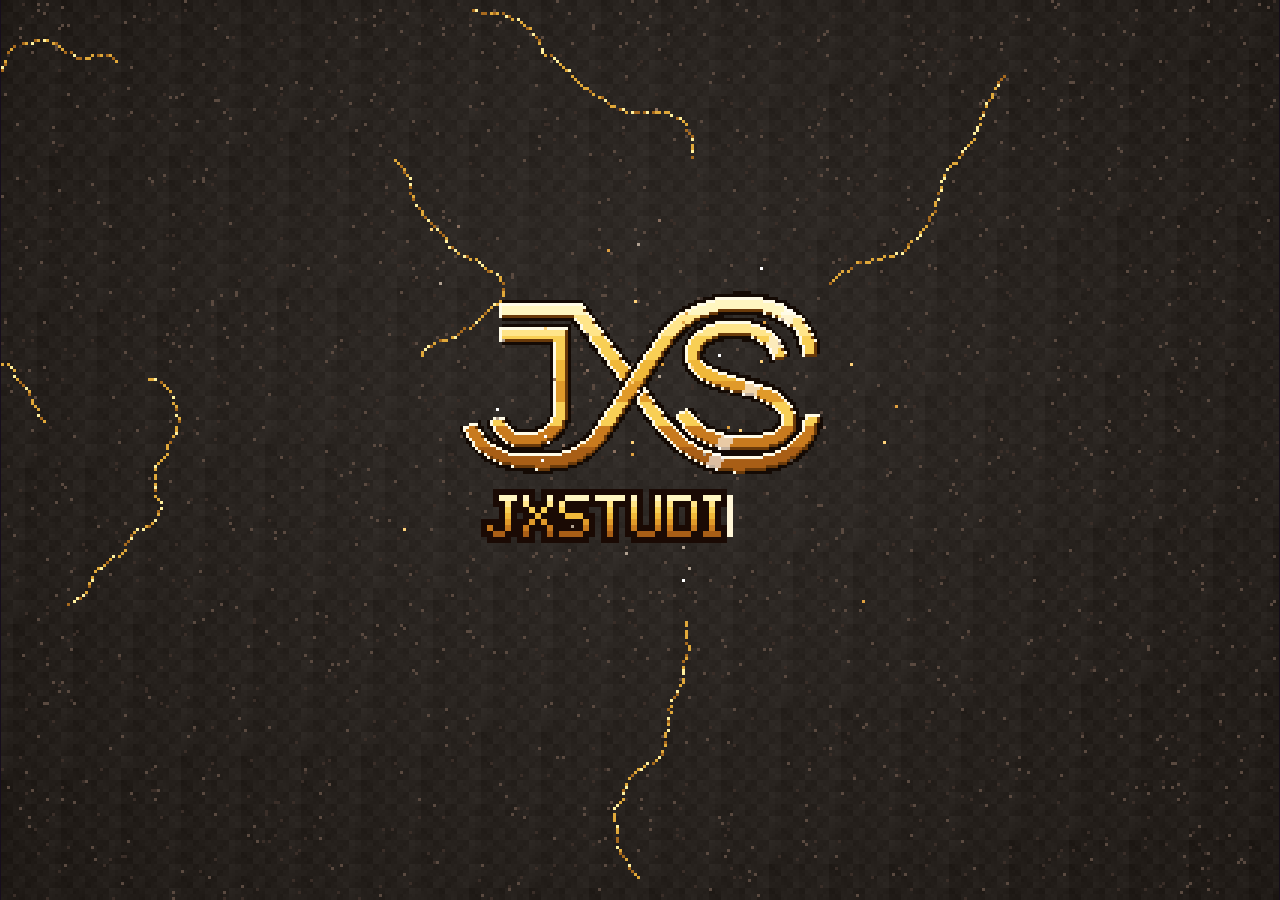
==== commit 027a15db: "SIETE COLORES: aventura 3D en pixel art en la Quebrada de Humahuaca - Motor WebGL2 propio (sin libre" ====
--- a/famatina/famatina.html
+++ b/famatina/famatina.html
@@ -434,7 +434,7 @@
   },
 });
 
-// FAMATINA — letras: "px" 5×7 con acentos arriba y cedilla abajo, "mini" 3×5; lo que no tienen, letra del sistema
+// letras de píxeles compartidas: "px" 5×7 con acentos arriba y cedilla abajo, "mini" 3×5; lo que no tienen, letra del sistema
 const F5 = {
   A: [5, 14, 17, 17, 31, 17, 17, 17], B: [5, 30, 17, 17, 30, 17, 17, 30], C: [5, 14, 17, 16, 16, 16, 17, 14], D: [5, 30, 17, 17, 17, 17, 17, 30],
   E: [5, 31, 16, 16, 30, 16, 16, 31], F: [5, 31, 16, 16, 30, 16, 16, 16], G: [5, 14, 17, 16, 23, 17, 17, 15], H: [5, 17, 17, 17, 31, 17, 17, 17],
